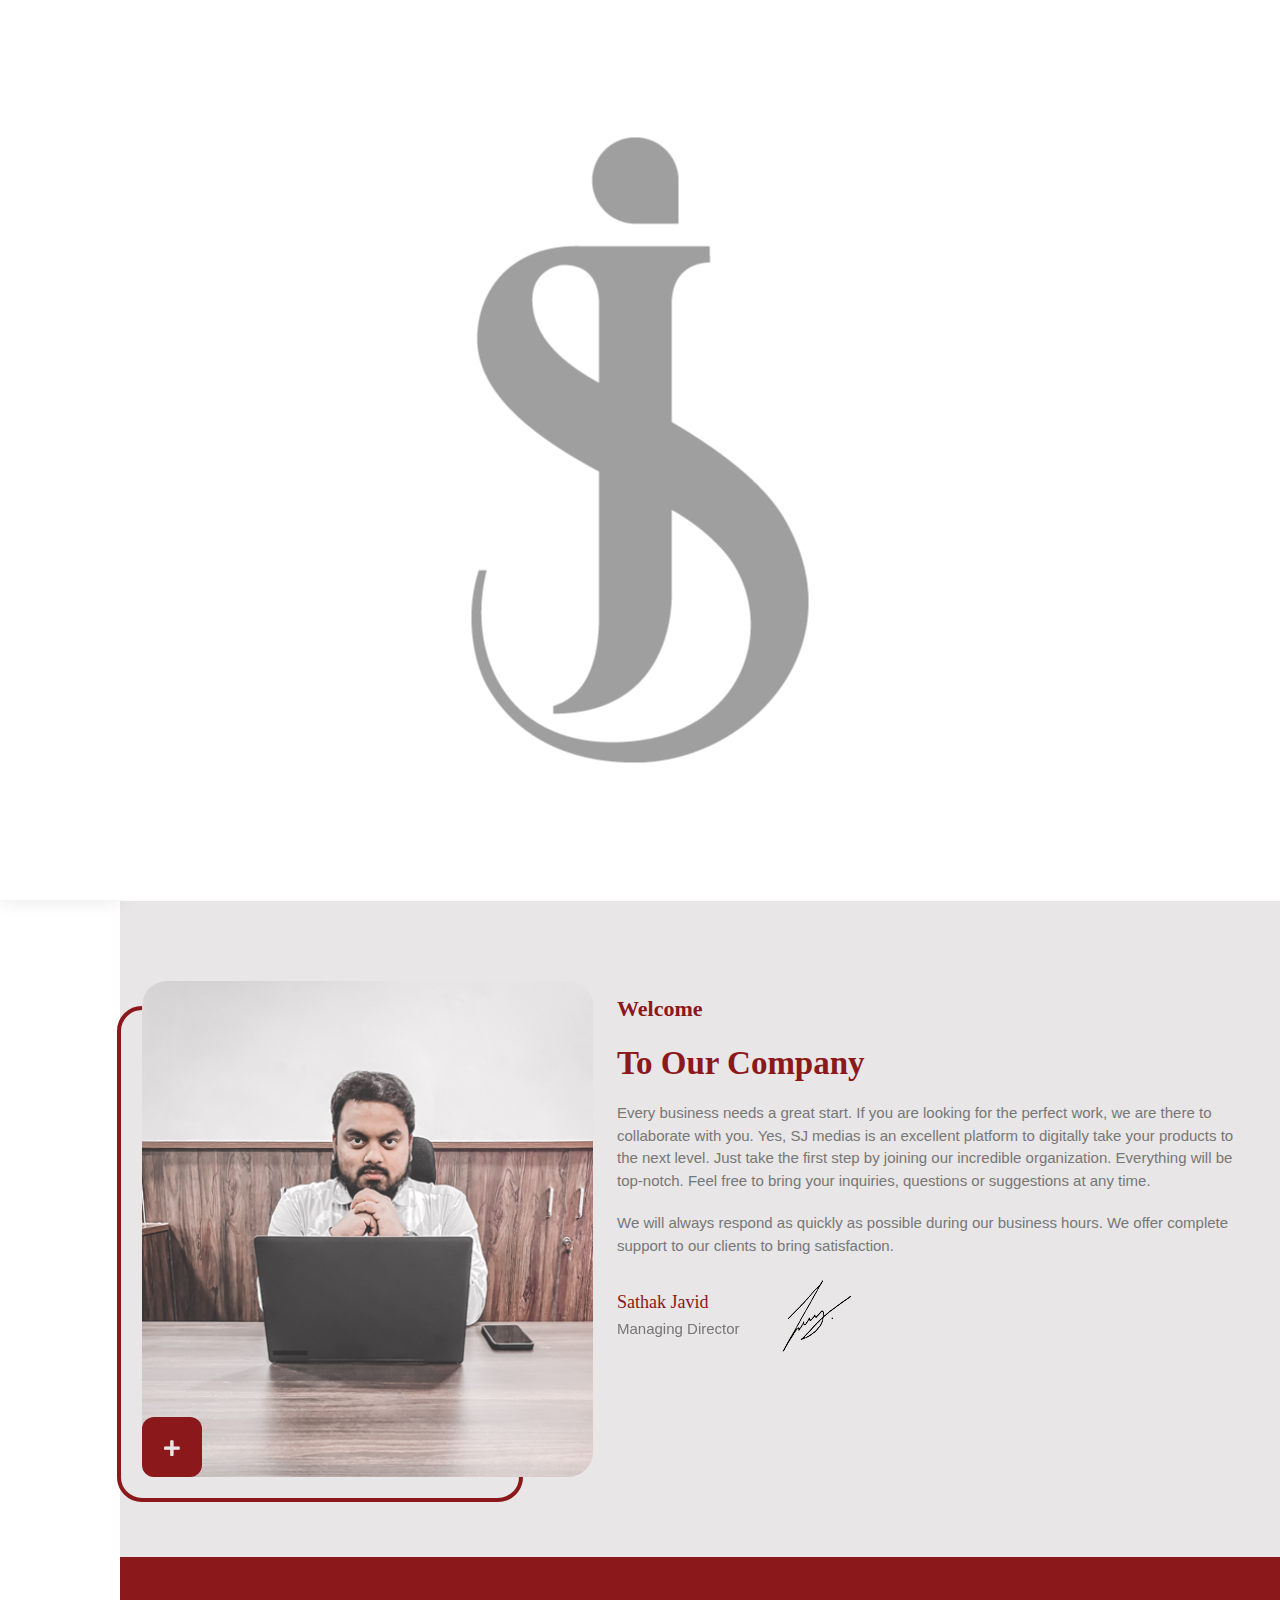
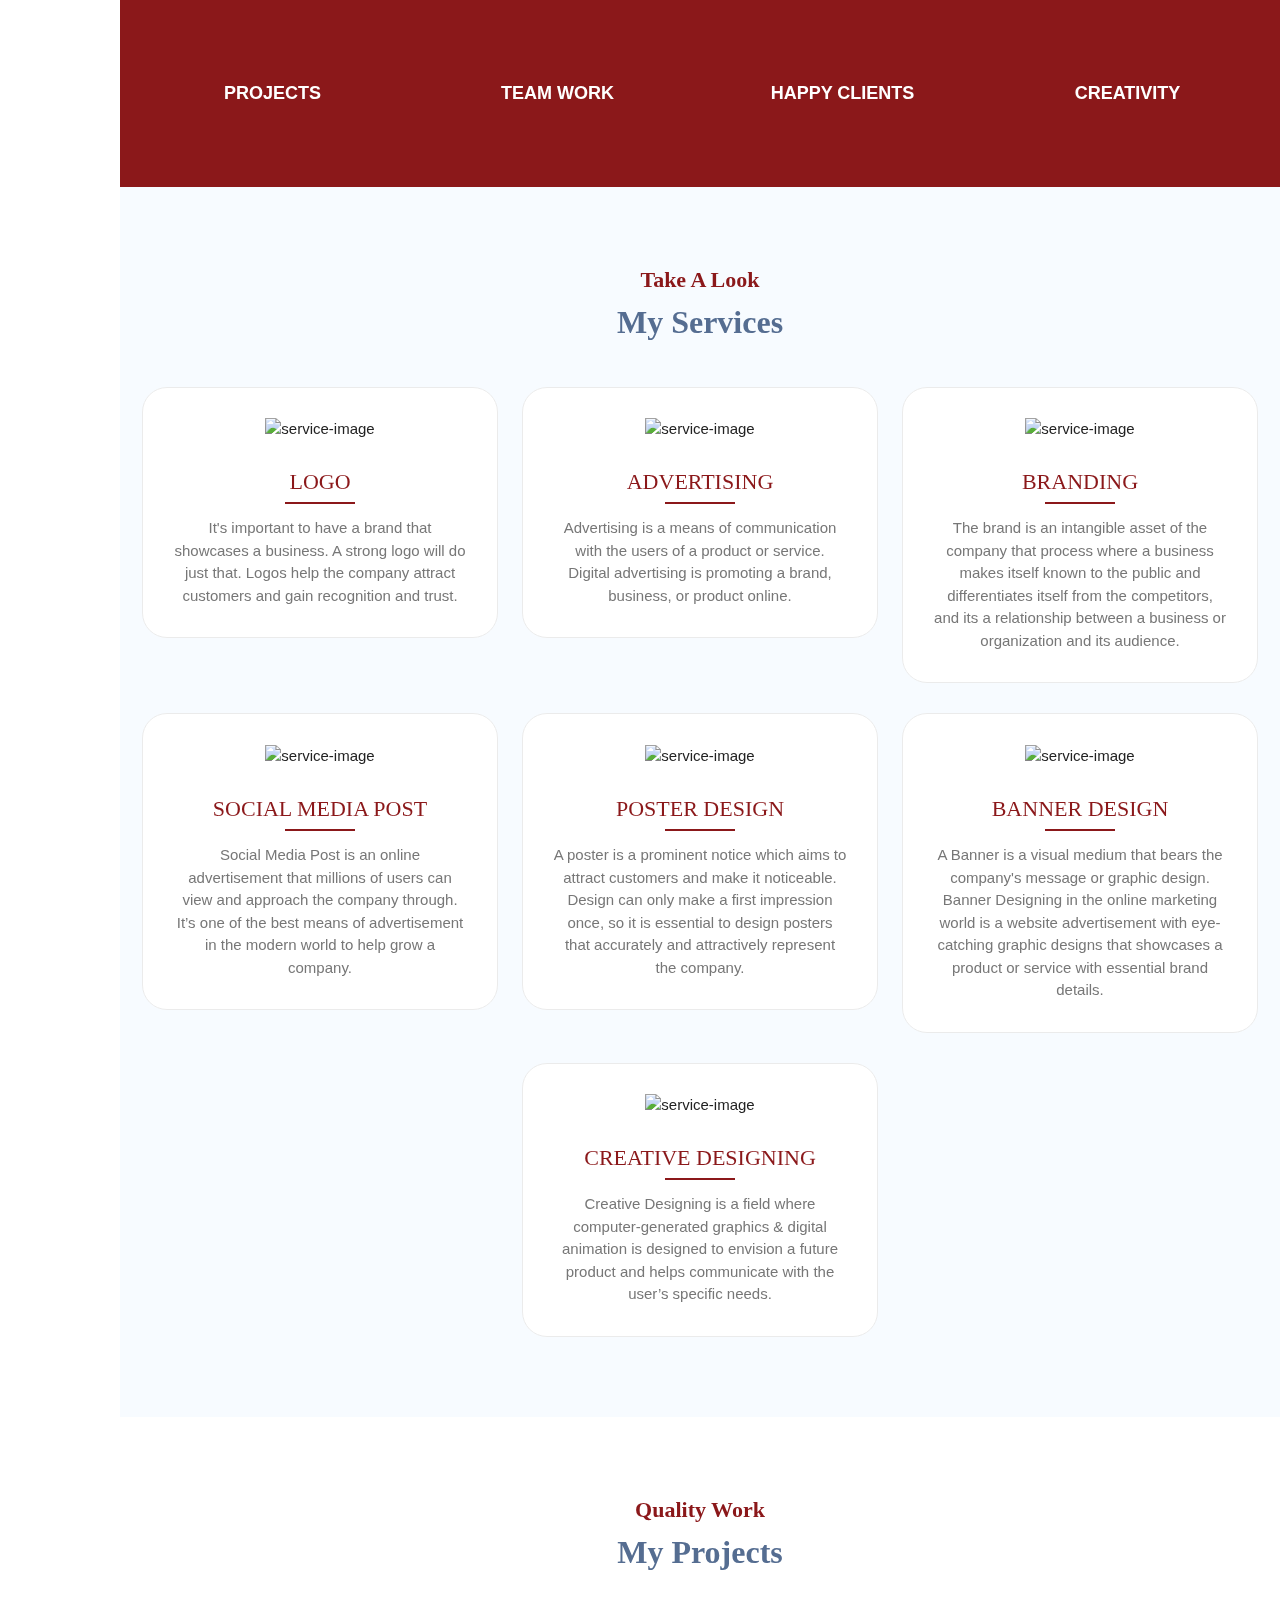
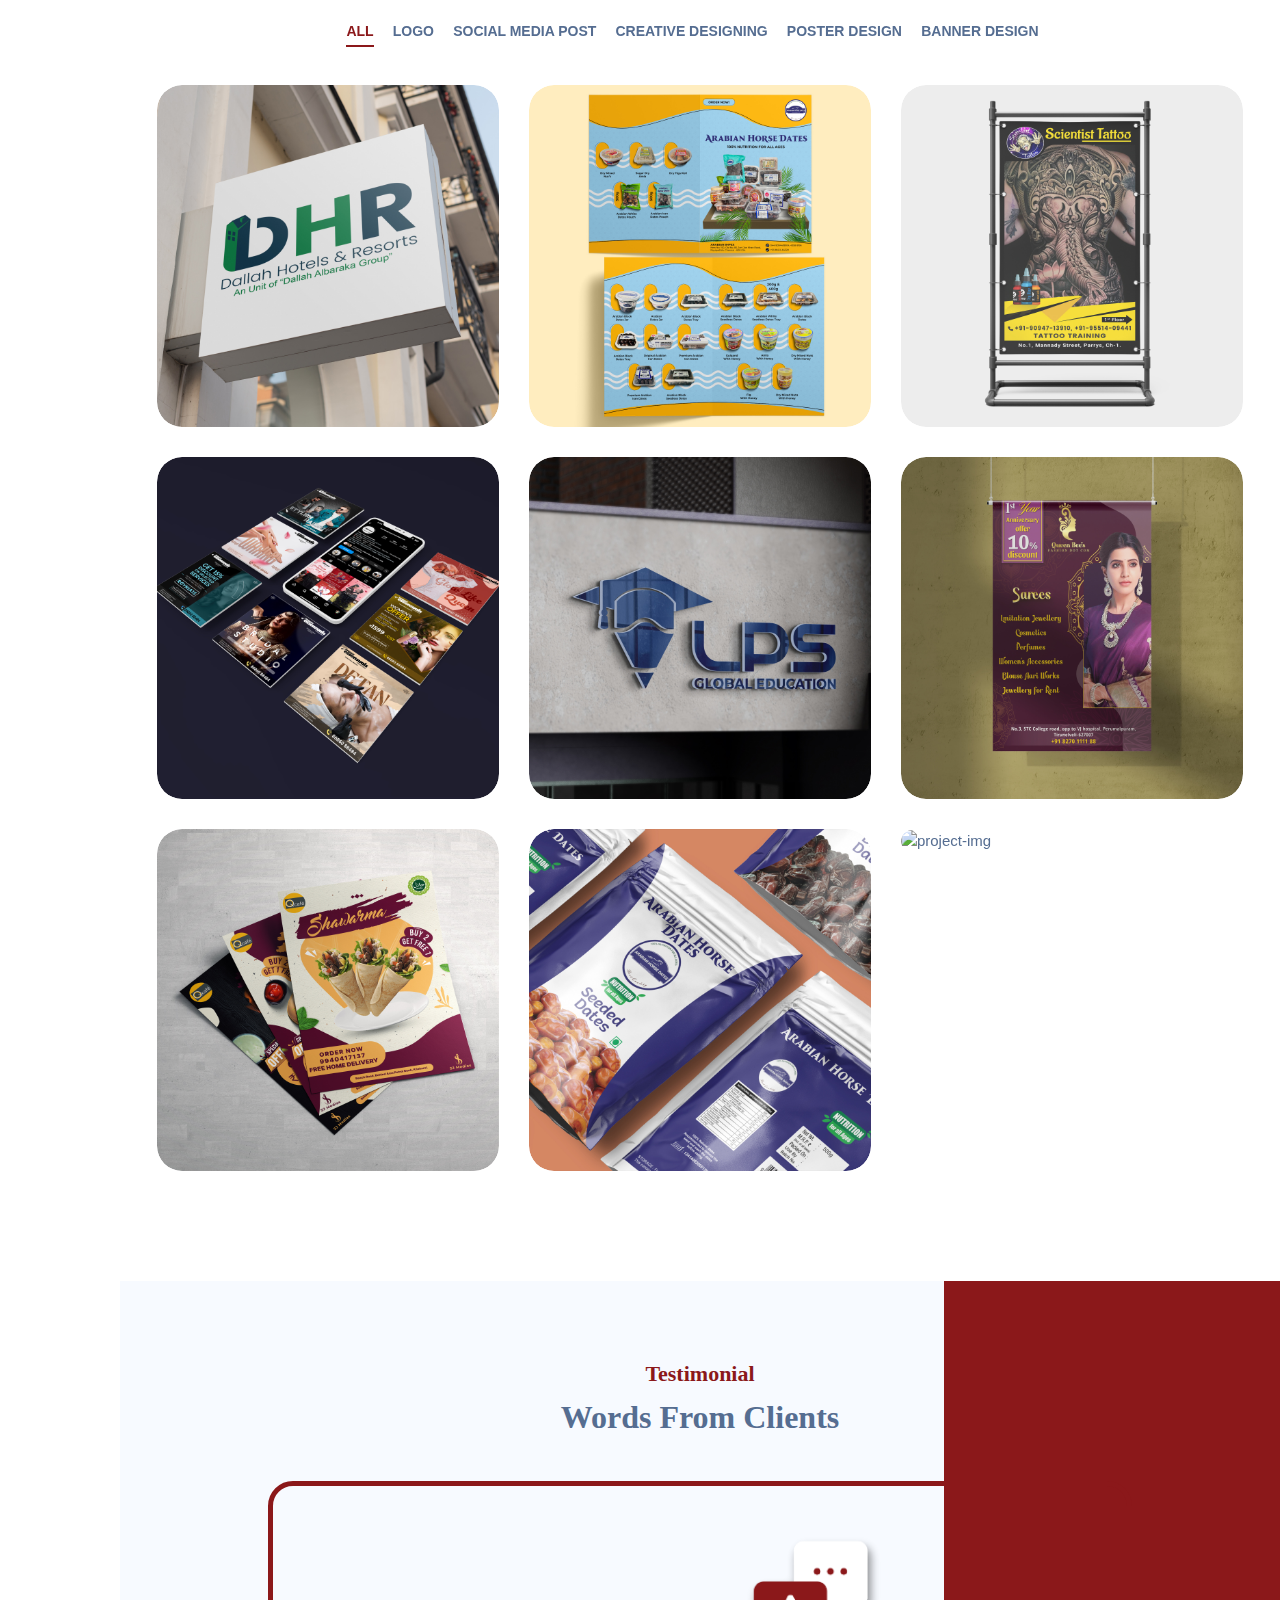
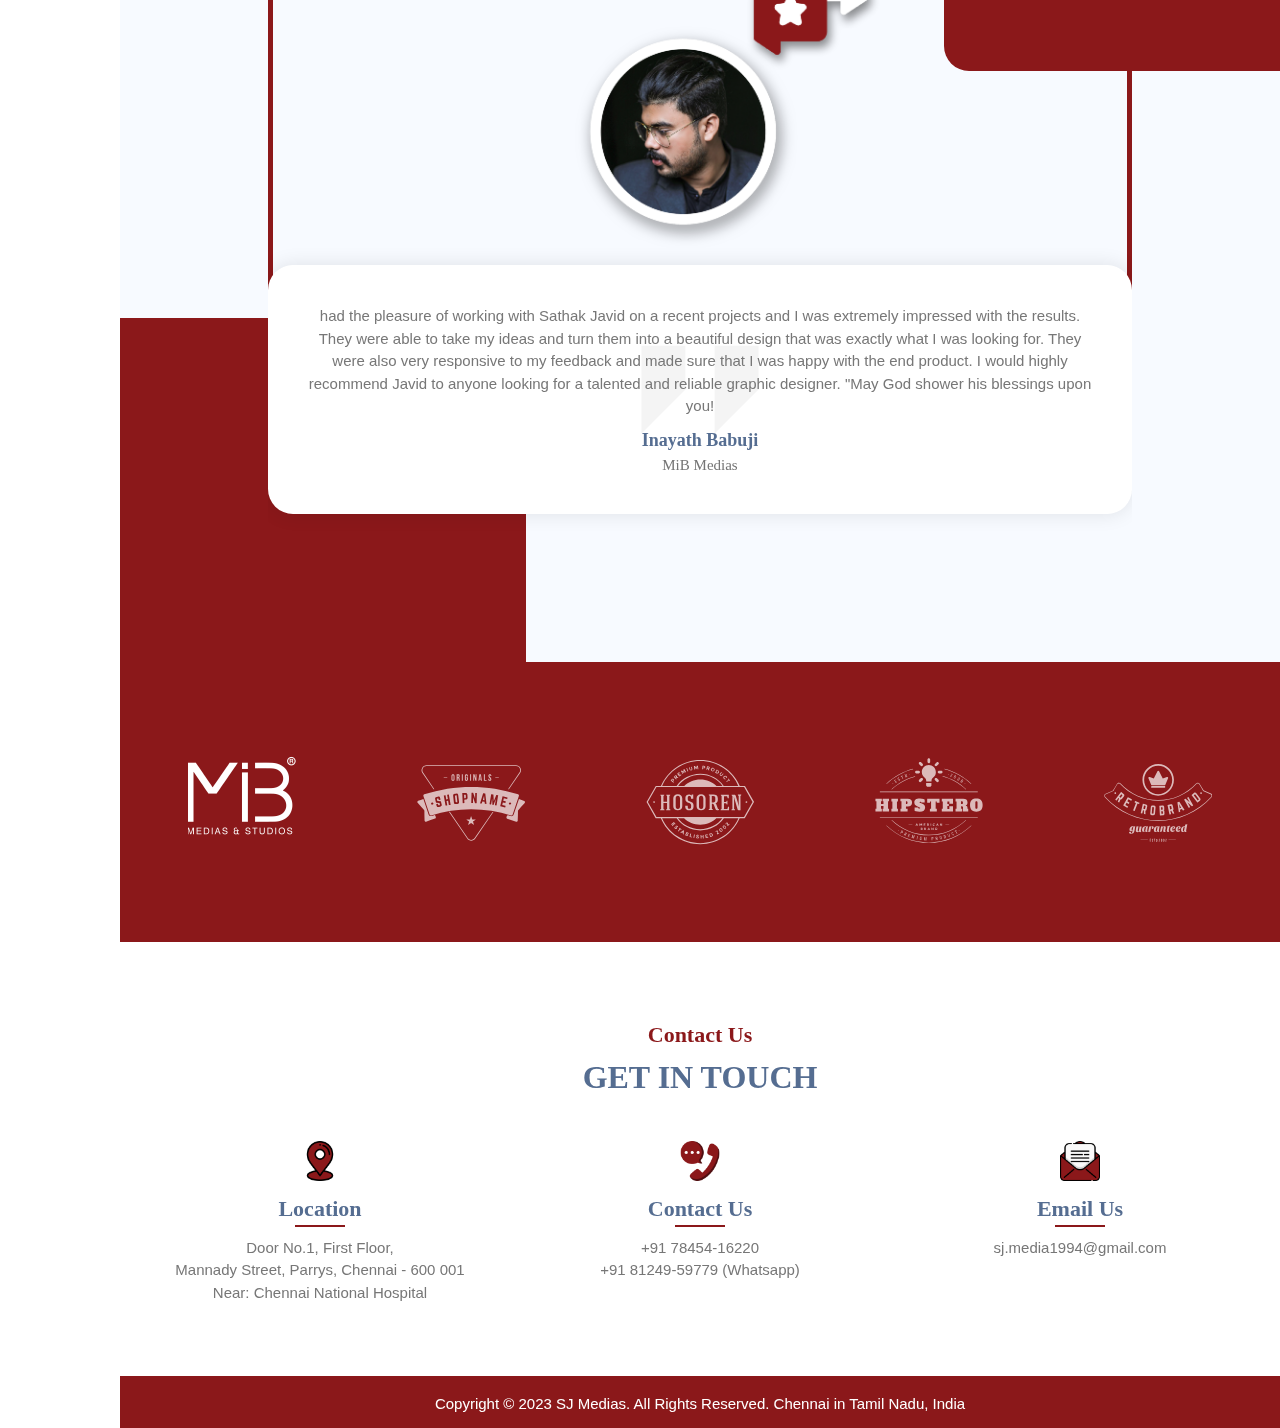
==== index.html @ 0d1086f0 "Changes" ====
<!doctype html>
<!-- 
Template Name: Portfolio Responsive HTML Template
Version: 1.0.8
Author: Kamleshyadav
Website: 
Purchase:
-->
<!--[if IE 8]> <html lang="en" class="ie8 no-js"> <![endif]-->
<!--[if IE 9]> <html lang="en" class="ie9 no-js"> <![endif]-->
<!--[if !IE]><!-->
<html lang="en">

<head>
	<meta charset="utf-8">
	<meta name="viewport" content="width=device-width, initial-scale=1, shrink-to-fit=no">
	<meta name="description" content="Portfolio">
	<meta name="keywords"
		content="Creative, minimal, Portfolio, cv, business, Resume, Information, personal portfolio, Professional">
	<meta name="author" content="kamleshyadav">
	<meta name="MobileOptimized" content="320">
	<!--Start Style -->
	<link rel="stylesheet" href="assets/css/bootstrap.min.css">
	<link rel="stylesheet" href="assets/css/all.min.css">
	<link rel="stylesheet" href="assets/css/font.css">
	<link rel="stylesheet" href="assets/css/animate.css">
	<link rel="stylesheet" href="assets/css/magnific-popup.css">
	<link rel="stylesheet" href="assets/css/swiper.min.css">
	<link rel="stylesheet" href="assets/css/jquery-jvectormap-2.0.3.css">
	<link rel="stylesheet" href="assets/css/style.css">
	<link rel="stylesheet" href="assets/css/scrollbar.css">
	<!-- Favicon Link -->
	<link rel="shortcut icon" type="image/png" href="assets/images/favicon2-01.png">

	<title>SJ Medias</title>
</head>

<body>
	<!-- preloader section start -->
	<div class="preloader">
		<div class="status"><img src="assets/images/loader-01-01.png" id="preloader_image" alt="loader">
		</div>
	</div>

	<!-- start side bar -->
	<div class="port_sidebar_wrapper mport_sidebar_wrapper">
		<div class="port_sidebar_profile">
			<a href="javascript:;" class="port_sidebar_position active">
				<div class="profile_circle ">
					<img src="assets/images/Icon-01.jpg" alt="profile-image" class="img-fluid" />
				</div>
			</a>
		</div>
		<div class="port_sidebar_nav">
			<div class="port_navigation index_navigation">
				<ul class="nav_list">
					<li data-number="0">
						<div class="tooltip_box">
							<a href="javascript:;" class="siderbar_menuicon">
								<span class="first_micon">
									<svg class="nav_quotes_svg" xmlns="http://www.w3.org/2000/svg"
									xmlns:xlink="http://www.w3.org/1999/xlink" width="26px" height="25px">
									<image x="0px" y="0px" width="26px" height="25px"
										xlink:href="assets\images\portfolio_About.png" />
									</svg>
								</span>
								<span class="second_micon">
									<svg class="nav_quotes_svg" xmlns="http://www.w3.org/2000/svg"
									xmlns:xlink="http://www.w3.org/1999/xlink" width="26px" height="25px">
									<image x="0px" y="0px" width="26px" height="25px"
										xlink:href="assets\images\portfolio_About.png" />
									</svg>
								</span>
							</a>
							<span class="menu_tooltip">About</span>
						</div>
					</li>
					<li data-number="1">
						<div class="tooltip_box">
							<a href="" class="siderbar_menuicon">
								<span class="first_micon">
									<svg class="nav__portfolio_svg" xmlns="http://www.w3.org/2000/svg"
										xmlns:xlink="http://www.w3.org/1999/xlink" width="26px" height="25px">
										<image x="0px" y="0px" width="26px" height="25px"
											xlink:href="assets\images\portfolio_work.png" />
									</svg>
								</span>
								<span class="second_micon">
									<svg class="nav__portfolio_svg" xmlns="http://www.w3.org/2000/svg"
										xmlns:xlink="http://www.w3.org/1999/xlink" width="26px" height="25px">
										<image x="0px" y="0px" width="26px" height="25px"
											xlink:href="assets\images\portfolio_work.png" />
									</svg>
								</span>
							</a>
							<span class="menu_tooltip">Portfolio</span>
						</div>
					</li>
					<li data-number="2">
						<div class="tooltip_box">
							<a href="" class="siderbar_menuicon">
								<span class="first_micon">
									<svg class="nav_quotes_svg" xmlns="http://www.w3.org/2000/svg"
									xmlns:xlink="http://www.w3.org/1999/xlink" width="26px" height="25px">
									<image x="0px" y="0px" width="26px" height="25px"
										xlink:href="assets\images\portfolio_testimonial.png" />
								</svg>
									</svg>
								</span>
								<span class="second_micon">
									<svg class="nav_quotes_svg" xmlns="http://www.w3.org/2000/svg"
									xmlns:xlink="http://www.w3.org/1999/xlink" width="26px" height="25px">
									<image x="0px" y="0px" width="26px" height="25px"
										xlink:href="assets\images\portfolio_testimonial.png" />
									</svg>
								</span>
							</a>
							<span class="menu_tooltip">Testimonial</span>
						</div>
					</li>
					<li data-number="3">
						<div class="tooltip_box">
							<a href="" class="siderbar_menuicon">
								<span class="first_micon">
									<svg class="nav_quotes_svg" xmlns="http://www.w3.org/2000/svg"
									xmlns:xlink="http://www.w3.org/1999/xlink" width="26px" height="25px">
									<image x="0px" y="0px" width="26px" height="25px"
										xlink:href="assets\images\portfolio_contact.png" />
									</svg>
								</span>
								<span class="second_micon">
									<svg class="nav_quotes_svg" xmlns="http://www.w3.org/2000/svg"
									xmlns:xlink="http://www.w3.org/1999/xlink" width="26px" height="25px">
									<image x="0px" y="0px" width="26px" height="25px"
										xlink:href="assets\images\portfolio_contact.png" />
									</svg>
								</span>
							</a>
							<span class="menu_tooltip">Contact</span>
						</div>
					</li>
				</ul>
			</div>
		</div>
		<div class="port_sidebar_social">
			<div class="port__social_box">
				<div class="port__followus">
					<p>Follow Us</p>
				</div>
				<ul class="social_list">
					<li>
						<a href="javascript:;" class="siderbar_icon">
							<span class="first_icon"><i class="fab fa-facebook-f nav_fb"></i></span>
							<span class="second_icon"><i class="fab fa-facebook-f nav_fb"></i></span>
						</a>
					</li>
					<li>
						<a href="javascript:;" class="siderbar_icon">
							<span class="first_icon"><i class="fab fa-linkedin-in nav_in"></i></span>
							<span class="second_icon"><i class="fab fa-linkedin-in nav_in"></i></span>
						</a>
					</li>
					<li>
						<a href="javascript:;" class="siderbar_icon">
							<span class="first_icon"><i class="fab fa-whatsapp nav_whats"></i></span>
							<span class="second_icon"><i class="fab fa-whatsapp nav_whats"></i></span>
						</a>
					</li>
					<li>
						<a href="javascript:;" class="siderbar_icon">
							<span class="first_icon"><i class="fab fa-twitter nav_twit"></i></span>
							<span class="second_icon"><i class="fab fa-twitter nav_twit"></i></span>
						</a>
					</li>
					<li>
						<a href="javascript:;" class="siderbar_icon">
							<span class="first_icon"><i class="fab fa-instagram nav_insta"></i></span>
							<span class="second_icon"><i class="fab fa-instagram nav_insta"></i></span>
						</a>
					</li>

				</ul>
			</div>
		</div>
	</div>
	<!-- End side bar -->

	<!-- start banner section -->
	<div class="port_bannerbg_wrapper">
		<!-- start banner wrapper -->
		<div class="port_banner_wrapper" id="cv_container">
			<div class="container-fluid">
				<div class="row">
					<div class="banner_img_wrapper">
						<div class="banner_img">
							<div class="banner_rcontent vert-move">
								<div class="banner_svg_box">
									<svg class="move_bg" xmlns="assets\images\Logo.png" viewBox="0 0 968 950"
										width="968px" height="950px">
											<image class="cv_slide" xlink:href="assets\images\Logo.png" width="968px"
												height="945px" x=0 y=0></image>
									</svg>
								</div>
							</div>
							<!-- <div class="brc_hirebtn">
								<a href="javascript:;" class="portfolio_btn btn_orange">
									<span class="first_text">Hire Me</span>
									<span class="second_text">Hire</span>
								</a> -->
							</div>
						</div>
					</div>
					<div class="col-xl-12 col-lg-12 col-md-12 align-self-center">
						<div class="banner_content">
							<div class="bannner_leftpart">
								<h2 class="stranger">HELLO!</h2>
								<h1 class="banner_name ">SJ Medias</h1>

								<p class="banner_pera"> Company </p>
								<div class="banner_typingtext">
									<ul class="texts home-desc">
										<li class="list-inline-item">Profile</li>
										<li class="list-inline-item">Creative Designer</li>
										
									</ul>
								</div>
								<!-- <div class="banner_btn">
									<a href="javascript:;" class="portfolio_btn btn_yellow">
										<span class="first_text">Download CV</span>
										<span class="second_text">Download</span>
									</a>
									<a href="javascript:;" class="portfolio_btn btn_red">
										<span class="first_text">Send Message</span>
										<span class="second_text">Send</span>
									</a> -->
								</div>
							</div>
						</div>
					</div>
				</div>
			</div>
		</div><!-- End banner wrapper -->
	</div><!-- End banner section  -->

	<!-- ================== End home banner section ================== -->
	<div class="port_togglebox">
		<span></span>
		<span></span>
		<span></span>
	</div>
	<!-- ================== start inner section ================== -->
	<div class="port_sec_warapper">
		<div class="port_about_setions  page_scroll" data-scroll="0" id="about_sec">
			<!-- start about section  -->
			<div class="selfintro_section">
				<div class="container">
					<div class="row">
						<div class="col-xl-5 col-lg-12 col-md-12">
							<div class="about_leftsection ">
								<div class="img_warapper">
									<img class="img-fluid" src="assets\images\Profile3.jpg" alt="About"
										title="more information click + icon">
									<div class="icon" title="more information click + icon">
										<div class="iconbox">
											<i class="fa fa-plus icon_plus" aria-hidden="true"></i>
											<i class="fa fa-minus icon_minus" aria-hidden="true"></i>
										</div>
									</div>
								</div>
								<div class="left_deatils">
									<div class="personal_details">
										<!--<h1 class="ps_name">Sathak Javid</h1>
										<p class="ps_designation">Creative Designer</p> -->
										<ul class="info-list"> 
											<!--<li><span class="title">Age</span><span class="value">: 28</span></li> -->
											<li><span class="title">Address</span><span class="value">: Mannady Street, Parrys, Chennai - 600 001. 
												Near: Chennai National Hospital</span></li>
											<li><span class="title">E-mail</span><span class="value"><a
														href="mailto:email@example.com">: sj.media1994@gmail.com</a></span>
											</li>
											<li><span class="title">Residence</span><span class="value">: India</span></li>
											<li><span class="title">Phone</span><span class="value">: +91 81249 59779
												</span></li>
											<!-- <li><span class="title">Skype</span><span
													class="value">Caseyj.mullins</span></li>
											<li><span class="title">Freelance</span><span
													class="value available">Available</span></li> -->
										</ul>

										<ul class="social-links">
											<li><a class="tip social-button" href="javascript:;"><i
														class="fab fa-facebook-f"></i></a></li>
											<li><a class="tip social-button" href="javascript:;"><i
														class="fab fa-linkedin-in"></i></a></li>
											<li><a class="tip social-button" href="javascript:;"><i
														class="fab fa-whatsapp"></i></a></li>
											<li><a class="tip social-button" href="javascript:;"><i
														class="fab fa-twitter"></i></a></li>
											<li><a class="tip social-button" href="javascript:;"><i
														class="fab fa-instagram"></i></a></li>
										</ul>

									</div>
								</div>

							</div>
						</div>
						<div class="col-xl-7 col-lg-12 col-md-12">
							<div class="right_section">
								<div class="port_heading_wrapper">
									<div class="port_sub_heading_wrapper">
										<h2 class="port_sub_heading">Welcome</h2>
									</div>
								</div>
								<h2 class="about_tophead">To Our Company</h2>
								<p class="about_deatils">Every business needs a great start. If you are looking for the perfect work, we are there
									to collaborate with you. Yes, SJ medias is an excellent platform to digitally take your
									products to the next level. Just take the first step by joining our incredible
									organization. Everything will be top-notch. Feel free to bring your inquiries, questions
									or suggestions at any time.
								</p>
								<p>We will always respond as quickly as possible during our
									business hours. We offer complete support to our clients to bring satisfaction.
								</p>
								<div class="signature_box">
									<div class="name">
										<h2>Sathak Javid</h2>
										<p>Managing Director</p>
									</div>

									<div class="signature">
										<img src="assets\images\signature2.png" alt="image">
									</div>
								</div>
								<!-- <div class="anout_section_btn">
									<a href="javascript:;" class="portfolio_btn btn_yellow">
										<span class="first_text">Download CV</span>
										<span class="second_text">Download</span>
									</a>
									<a href="javascript:;" class="portfolio_btn btn_red" id="redirect_contact">
										<span class="first_text">Hire Me</span>
										<span class="second_text">Contact</span>
									</a> 
								</div> -->
							</div>
						</div>
					</div>
				</div>
			</div>
		</div> <!-- End about section  -->
		<div class="port_progress_setions ">
			<!-- start progress bar section  -->
			<div class="progress_section">
				<div class="container">
					<div class="port_progress_mainbox">
						<div class="row">
							<div class="col-xl-3 col-lg-6 col-sm-6 text-center">
								<div class="progressbar">
									<div class="second circle" data-percent="10">
										<strong></strong>
									</div>
									<span>Projects </span>
								</div>
							</div>

							<div class="col-xl-3 col-lg-6 col-sm-6 text-center">
								<div class="progressbar">
									<div class="second circle" data-percent="5">
										<strong></strong>
									</div>
									<span>Team Work</span>
								</div>
							</div>

							<div class="col-xl-3 col-lg-6 col-sm-6 text-center">
								<div class="progressbar">
									<div class="second circle" data-percent="30">
										<strong></strong>
									</div>
									<span>Happy Clients</span>
								</div>
							</div>
							<div class="col-xl-3 col-lg-6 col-sm-6 text-center">
								<div class="progressbar">
									<div class="second circle" data-percent="50">
										<strong></strong>
									</div>
									<span>Creativity</span>
								</div>
							</div>
						</div>
					</div>

				</div>
			</div>
		</div><!-- End progress bar section  -->

		<div class="port_services_setions ">
			<!-- start services section  -->
			<div class="services_section">
				<div class="container">
					<div class="row">
						<div class="col-md-12">
							<div class="port_heading_wrapper text-center ">
								<div class="port_sub_heading_wrapper">
									<h2 class="port_sub_heading">Take a look</h2>
								</div>
								<h1 class="port_heading">My Services</h1>
							</div>
						</div>
					</div>
					<div class="row">
						<div class="col-lg-4 col-md-6 text-center">
							<div class="port_services_box_wrapper">
								<div class="port_services_box">
									<img src="https://dummyimage.com/80x80" alt="service-image">
									<h2 class="project_heading">LOGO</h2>
									<p class="project_pera">It's important to have a
										brand that showcases a
										business. A strong logo will
										do just that. Logos help the
										company attract customers
										and gain recognition and
										trust.</p>
								</div>
							</div>
						</div>
						<div class="col-lg-4 col-md-6 text-center">
							<div class="port_services_box_wrapper">
								<div class="port_services_box">
									<img src="https://dummyimage.com/80x80" alt="service-image">
									<h2 class="project_heading">ADVERTISING</h2>
									<p class="project_pera">Advertising is a means of
										communication with the
										users of a product or service.
										Digital advertising is
										promoting a brand, business,
										or product online.</p>
								</div>
							</div>
						</div>
						<div class="col-lg-4 col-md-6 text-center">
							<div class="port_services_box_wrapper">
								<div class="port_services_box">
									<img src="https://dummyimage.com/80x80" alt="service-image">
									<h2 class="project_heading">BRANDING</h2>
									<p class="project_pera">The brand is an intangible
										asset of the company that
										process where a business
										makes itself known to the
										public and differentiates itself
										from the competitors, and its
										a relationship between a
										business or organization and
										its audience.</p>
								</div>
							</div>
						</div>
						<div class="col-lg-4 col-md-6 text-center">
							<div class="port_services_box_wrapper">
								<div class="port_services_box">
									<img src="https://dummyimage.com/80x80" alt="service-image">
									<h2 class="project_heading">SOCIAL MEDIA POST</h2>
									<p class="project_pera">Social Media Post is an online
										advertisement that millions of users
										can view and approach the
										company through. It’s one of the
										best means of advertisement in the
										modern world to help grow a
										company.</p>
								</div>
							</div>
						</div>
						<div class="col-lg-4 col-md-6 text-center">
							<div class="port_services_box_wrapper">
								<div class="port_services_box ">
									<img src="https://dummyimage.com/80x80" alt="service-image">
									<h2 class="project_heading">POSTER DESIGN</h2>
									<p class="project_pera">A
										poster is a
										prominent notice which
										aims to attract customers and make
										it noticeable. Design can only make
										a first impression once, so it is
										essential to design posters that
										accurately and attractively represent
										the company.</p>
								</div>
							</div>
						</div>
						<div class="col-lg-4 col-md-6 text-center">
							<div class="port_services_box_wrapper">
								<div class="port_services_box ">
									<img src="https://dummyimage.com/80x80" alt="service-image">
									<h2 class="project_heading">BANNER DESIGN</h2>
									<p class="project_pera">A Banner is a visual medium that
										bears the company's message or
										graphic design. Banner Designing in
										the online marketing world is a
										website advertisement with
										eye-catching graphic designs that
										showcases a product or service with
										essential brand details.</p>
								</div>
							</div>
						</div>
						<div class="col-lg-4 col-md-6 text-center">
							<div class="port_services_box_wrapper">
								<div class="port_services_box">
									<img src="https://dummyimage.com/80x80" alt="service-image">
									<h2 class="project_heading">CREATIVE DESIGNING</h2>
									<p class="project_pera">Creative Designing is a field where
										computer-generated graphics &
										digital animation is designed to
										envision a future product and helps
										communicate with the user’s
										specific needs.</p>
								</div>
							</div>
						</div>
					</div>
				</div>
			</div>
		</div><!-- End Experience section  -->

		<div class=" port_projects_setions port_projects_setions01   page_scroll  page_scroll" data-scroll="1"
			id="project_sec">
			<!-- start Portfolio section  -->
			<div class="projects_section">
				<div class="container">
					<div class="row">
						<div class="col-md-12">
							<div class="port_heading_wrapper text-center ">
								<div class="port_sub_heading_wrapper">
									<h2 class="port_sub_heading">Quality Work</h2>
								</div>
								<h1 class="port_heading">My Projects</h1>
							</div>
						</div>
						<div class="port_project_gallery text-center">
							<div class="gallery_nav">
								<ul>
									<li><a data-filter="*" class="gallery_active">all</a></li>
									<li><a data-filter=".logo"> Logo</a></li>
									<li><a data-filter=".post">Social Media Post</a></li>
									<li><a data-filter=".creative">Creative Designing</a></li>
									<li><a data-filter=".poster">Poster Design</a></li>
									<li><a data-filter=".banner">Banner Design</a></li>
								</ul>
							</div>
							<div class="gallery_container">
								<div class="gallery_grid">
									<div class="grid-item logo">
										<a href="assets\images\Graphic Design\Logo_DHR2.jpg" class="view">
											<div class="grid_img">
												<img src="assets\images\Graphic Design\Logo_DHR.jpg" alt="project-img">
											</div>
											<div class="grid-content">
												<h3>Dallah Hotels & Resorts</h3>
												<span>Logo</span>
											</div>
										</a>
									</div>
									<div class="grid-item creative">
										<a href="assets\images\Graphic Design\FoldBrochure_Arabian Horse Dates2.jpg" class="view">
											<div class="grid_img">
												<img src="assets\images\Graphic Design\FoldBrochure_Arabian Horse Dates.jpg" alt="project-img">
											</div>
											<div class="grid-content">
												<h3>Arabian Horse Dates</h3>
												<span>Di-Fold Brochure</span>
											</div>
										</a>
									</div>
									<div class="grid-item banner">
										<a href="assets\images\Graphic Design\Banner_Scientist Tattoo2.jpg" class="view">
											<div class="grid_img">
												<img src="assets\images\Graphic Design\Banner_Scientist Tattoo.jpg" alt="project-img">
											</div>
											<div class="grid-content">
												<h3>Scientist Tattoo</h3>
												<span>Banner</span>
											</div>
										</a>
									</div>
									<div class="grid-item post">
										<a href="assets\images\Graphic Design\SocialMedia_Toni&Guy2.jpg" class="view">
											<div class="grid_img">
												<img src="assets\images\Graphic Design\SocialMedia_Toni&Guy.jpg" alt="project-img">
											</div>
											<div class="grid-content">
												<h3>Toni & Guy Essensuals</h3>
												<span>Social Media</span>
											</div>
										</a>
									</div>
									<div class="grid-item logo">
										<a href="assets\images\Graphic Design\Logo_LPS2.jpg" class="view">
											<div class="grid_img">
												<img src="assets\images\Graphic Design\Logo_LPS.jpg" alt="project-img">
											</div>
											<div class="grid-content">
												<h3>LPS Global Education</h3>
												<span>Logo</span>
											</div>
										</a>
									</div>
									<div class="grid-item poster">
										<a href="assets\images\Graphic Design\Poster_QueenBees2.jpg" class="view">
											<div class="grid_img">
												<img src="assets\images\Graphic Design\Poster_QueenBees.jpg" alt="project-img">
											</div>
											<div class="grid-content">
												<h3>Queen Bees</h3>
												<span>Poster</span>
											</div>
										</a>
									</div>
									<div class="grid-item poster">
										<a href="assets\images\Graphic Design\Poster_Qcafe2.jpg" class="view">
											<div class="grid_img">
												<img src="assets\images\Graphic Design\Poster_Qcafe.jpg" alt="project-img">
											</div>
											<div class="grid-content">
												<h3>Qcafe</h3>
												<span>Poster</span>
											</div>
										</a>
									</div>
									<div class="grid-item creative">
										<a href="assets\images\Graphic Design\ProductPackaging_Arabian Horse Dates2.jpg" class="view">
											<div class="grid_img">
												<img src="assets\images\Graphic Design\ProductPackaging_Arabian Horse Dates.jpg" alt="project-img">
											</div>
											<div class="grid-content">
												<h3>Arabian Horse Dates</h3>
												<span>Product Packaging</span>
											</div>
										</a>
									</div>
									<div class="grid-item poster">
										<a href="assets\images\Graphic Design\Poster_Projects2.jpg" class="view">
											<div class="grid_img">
												<img src="assets\images\Graphic Design\Poster_Projects.jpg" alt="project-img">
											</div>
											<div class="grid-content">
												<h3>My Projects</h3>
												<span>Poster</span>
											</div>
										</a>
									</div>
								</div>
							</div>
						</div>
					</div>
				</div>
			</div>
		</div><!-- End Portfolio section  -->
		<!-- start testimonial section  -->
		<div class="port_testimonial_setions  page_scroll" data-scroll="3"
			id="testi_sec">
			<div class="testimonial_section">
				<div class="container">
					<div class="row">
						<div class="col-md-12">
							<div class="port_heading_wrapper text-center ">
								<div class="port_sub_heading_wrapper">
									<h2 class="port_sub_heading">Testimonial</h2>
								</div>
								<h1 class="port_heading">words from clients</h1>
							</div>
						</div>
					</div>
					<div class="row">
						<div class="col-md-12">
							<div class="port_test_data">
								<!-- Swiper -->
								<div class="swiper-container">
									<div class="swiper-wrapper">
										<div class="swiper-slide">
											<div class="port_testimonial_box">
												<div class="testimonial_top_box">
													<div class="testimonial_img">
														<img src="assets\images\Testimonial_Inayath Babuji-01.png"
															alt="testimonial-image" class="img-fluid" />
													
													</div>
												</div>

												<div class="testimonial_details_box">
													<p> had the pleasure of working with Sathak Javid on a recent projects and I was extremely impressed with the results. 
														They were able to take my ideas and turn them into a beautiful design that was exactly what I was looking for. 
														They were also very responsive to my feedback and made sure that I was happy with the end product. 
														I would highly recommend Javid to anyone looking for a talented and reliable graphic designer.
														"May God shower his blessings upon you!</p>
													<h3>Inayath Babuji</h3>
													<h4>MiB Medias</h4>
													<div class="port_testi_quote">
														<svg xmlns="http://www.w3.org/2000/svg" viewBox="0 0 32 32"
															width="512px" height="512px" class="">
															<g>
																<g>
																	<polygon points="0,4 0,28 12,16 12,4    "
																		data-original="#030104" class="active-path"
																		data-old_color="#f4f4f4" fill="#f4f4f4" />
																	<polygon points="20,4 20,28 32,16 32,4    "
																		data-original="#030104" class="active-path"
																		data-old_color="#f4f4f4" fill="#f4f4f4" />
																</g>
															</g>
														</svg>
													</div>
												</div>
											</div>
										</div>
										<div class="swiper-slide">
											<div class="port_testimonial_box">
												<div class="testimonial_top_box">
													<div class="testimonial_img">
														<img src="assets\images\Testimonial_QamarAlam.png"
															alt="testimonial-image" class="img-fluid" />
													
													</div>
												</div>

												<div class="testimonial_details_box">
													<p>Sathak possesses all the skills of an innovative Graphic designer. As his English Language Teacher, 
														at GMIS I have seen him growing as an industrious and committed learner. I have also witnessed him 
														working hard on his communication skills as a Cambridge and IB learner. I am sure that he would 
														make a good stead in his life. I expect him to achieve his ambition and wish him success in his 
														future pursuit of a creative designer.</p>
													<h3>Qamar Alam</h3>
													<h4>English Language Teacher</h4>
													<div class="port_testi_quote">
														<svg xmlns="http://www.w3.org/2000/svg" viewBox="0 0 32 32"
															width="512px" height="512px" class="">
															<g id="right_x5F_quote_x5F_alt">
																<g>
																	<polygon points="0,4 0,28 12,16 12,4    "
																		data-original="#030104" class="active-path"
																		data-old_color="#f4f4f4" fill="#f4f4f4" />
																	<polygon points="20,4 20,28 32,16 32,4    "
																		data-original="#030104" class="active-path"
																		data-old_color="#f4f4f4" fill="#f4f4f4" />
																</g>
															</g>
														</svg>
													</div>
												</div>
											</div>
										</div>
										<div class="swiper-slide">
											<div class="port_testimonial_box">
												<div class="testimonial_top_box">
													<div class="testimonial_img">
														<img src="assets\images\Testimonial_Aparna Nair-01.png"
															alt="testimonial-image" class="img-fluid" />
													
													</div>
												</div>

												<div class="testimonial_details_box">
													<p>I had known Sathak when I was at Gandhi Memorial International School. He is my junior, and I could tell 
														Sathak is gifted at first glance. He has a keen eye for details and captures emotions in a way we could 
														never imagine through his beautiful art. His kind, cheerful personality and the attitude of sheer will 
														to move on through life positively are shown through the designs he exhibited at the Pelita Harapan University 
														showcase. Whether it's paintings, drawings or even photography, Sathak's creativity is unbound and limitless. 
														He is skilled at producing beautiful images in various forms. I have seen his work first-hand and know his 
														superb work ethic. He is hardworking, caring, and just a nice person to be with all around. He can bring 
														excellent value to your team. Overall, he would be a fantastic candidate for any company looking for a designer.</p>
													<h3>Aparna Nair</h3>
													<h4>Studied Together</h4>
													<div class="port_testi_quote">
														<svg xmlns="http://www.w3.org/2000/svg" viewBox="0 0 32 32"
															width="512px" height="512px" class="">
															<g id="right_x5F_quote_x5F_alt">
																<g>
																	<polygon points="0,4 0,28 12,16 12,4    "
																		data-original="#030104" class="active-path"
																		data-old_color="#f4f4f4" fill="#f4f4f4" />
																	<polygon points="20,4 20,28 32,16 32,4    "
																		data-original="#030104" class="active-path"
																		data-old_color="#f4f4f4" fill="#f4f4f4" />
																</g>
															</g>
														</svg>
													</div>
												</div>
											</div>
										</div>
									</div>
								</div>
							</div>
						</div>

					</div>
				</div>
			</div>
		</div><!-- End testimonial section  -->


		<div class="port_blog_setions  prt_bottompadder50">
			<!-- start Blog section  -->
			<!-- <div class="blog_section">
				<div class="container">
					<div class="row">
						<div class="col-md-12">
							<div class="port_heading_wrapper text-center ">
								<div class="port_sub_heading_wrapper">
									<h2 class="port_sub_heading">My Blog</h2>
								</div>
								<h1 class="port_heading">Recent News</h1>
							</div>
						</div>

						<div class="col-md-12 col-lg-4">
							<div class="port_blog_mainbox vertical_content">
								<div class="port_blog_imgbox">
									<img src="https://dummyimage.com/350x286" alt="blog-image" class="img-fluid" />
								</div>


								<div class="port_blog_contentbox">
									<span class="date_span">January 28, 2021</span>
									<h4 class="blog_heading">
										<a href="blog.html">We are provide unique ideas we help clients.</a>
									</h4>
									<div class="blog_info">
										<ul>
											<li><i class="fas fa-user-edit"></i><a href="">By Admin</a> </li>
											<li><i class="far fa-comments"></i><a href="">50</a></li>
										</ul>
									</div>
									<p>Contrary to popular belief, Lorem Ipsum is not simply random text.It has roots in
										a piece of years old.Contrary to popular belief, Lorem Ipsum is not simply
										random text.It has roots in a piece of years old.</p>
									<div class="blog_readmore">
										<a href="blog.html" class="readmore_btn">Read More <i
												class="fas fa-long-arrow-alt-right"></i></a>
									</div>
								</div>
							</div>
						</div>


						<div class="col-lg-8 col-md-12 ">
							<div class="port_blog_mainbox left_content">
								<div class="row no-gutters">
									<div class="col-md-6 order-md-1 order-2">
										<div class="port_blog_contentbox">
											<span class="date_span">January 28, 2021</span>
											<h4 class="blog_heading">
												<a href="blog.html">See Our most successful complited project.</a>
											</h4>
											<div class="blog_info">
												<ul>
													<li><i class="fas fa-user-edit"></i><a href="">By Admin</a> </li>
													<li><i class="far fa-comments"></i><a href="">50</a></li>
												</ul>
											</div>
											<p>Contrary to popular belief, Lorem Ipsum is not simply random text
												classical.</p>
											<div class="blog_readmore">
												<a href="blog.html" class="readmore_btn">Read More <i
														class="fas fa-long-arrow-alt-right"></i></a>

											</div>
										</div>
									</div>
									<div class="col-md-6 order-1 align-self-center">
										<div class="port_blog_imgbox">
											<img src="https://dummyimage.com/350x286" alt="blog-image"
												class="img-fluid" />
										</div>
									</div>
								</div>
							</div>


							<div class="port_blog_mainbox right_content">
								<div class="row no-gutters">
									<div class="col-md-6 align-self-center">
										<div class="port_blog_imgbox">
											<img src="https://dummyimage.com/350x286" alt="blog-image"
												class="img-fluid" />
										</div>
									</div>
									<div class="col-md-6">
										<div class="port_blog_contentbox">
											<span class="date_span">January 28, 2021</span>
											<h4 class="blog_heading">
												<a href="blog.html">Unique ideas products are complited project.</a>
											</h4>
											<div class="blog_info">
												<ul>
													<li><i class="fas fa-user-edit"></i><a href="">By Admin</a> </li>
													<li><i class="far fa-comments"></i><a href="">50</a></li>
												</ul>
											</div>
											<p>Contrary to popular belief, Lorem Ipsum is not simply random text of
												classical.</p>
											<div class="blog_readmore">
												<a href="blog.html" class="readmore_btn">Read More <i
														class="fas fa-long-arrow-alt-right"></i></a>
											</div>
										</div>
									</div>
								</div>
							</div>
						</div>
					</div>
				</div>
			</div>
		</div> -->
		<!-- End blog section  -->

		<!-- start responsers section  -->
		<div class="port_responsor_setions  ">
			<div class="container">
				<div class="row">
					<div class="col-md-12">
						<div class="">
							<!-- Swiper -->
							<div class="swiper-container">
								<div class="swiper-wrapper">
									<div class="swiper-slide">
										<div class="port_swipper_responsor">
											<img src="assets\images\Testimonial_MIB Medias.png" viewBox="0 0 120 120">
												<style type="text/css">
													.st0 {
														fill: #3A3A3A;
													}
												</style>
												
											</svg>

										</div>
									</div>
									<div class="swiper-slide">
										<div class="port_swipper_responsor">
											<svg xmlns="http://www.w3.org/2000/svg" viewBox="0 0 120 120">
												<style type="text/css">
													.st0 {
														fill: #3A3A3A;
													}
												</style>
												<path class="st0" d="M119.7,61c-2.5,2.6-4.9,5.3-7.2,8.1c-0.2,0.3-0.3,0.5-0.3,0.9c0,3.6-0.1,7.2-0.3,10.7c0,0.4-0.2,0.8-0.6,1.1
												c-0.4,0.3-0.7,0.3-1.1,0.2c-3.3-1.3-6.6-2.4-10-3.5c-0.6-0.2-1-0.9-0.8-1.6l0.4-1.3c0.2-0.7,0.9-1.1,1.5-0.9c1,0.3,1.9,0.6,2.9,0.9
												c1.3,0.4,2.7-0.3,3.2-1.7l5.9-17.1c1.9,0.7,3.9,1.4,5.8,2.1c0.4,0.2,0.8,0.5,0.9,1C120.1,60.2,120,60.6,119.7,61z M102.1,45.9
												c-0.3-0.1-0.6-0.1-0.9-0.2l12.6-18.4c1-1.5,1.1-3.2,0.3-4.8c-0.8-1.6-2.3-2.5-4.1-2.5H10.6c-1.8,0-3.3,0.9-4.1,2.5
												c-0.8,1.6-0.7,3.3,0.3,4.8l12.5,18.4c-0.3,0.1-0.6,0.1-0.9,0.2L6,27.8c-1.2-1.7-1.3-3.8-0.3-5.7s2.8-2.9,4.9-2.9H110
												c2.1,0,3.9,1.1,4.9,2.9c1,1.8,0.8,4-0.3,5.7L102.1,45.9z M12.9,73.8c0.5,1.4,1.9,2.1,3.2,1.7c1-0.3,1.9-0.6,2.9-0.9
												c0.6-0.2,1.3,0.2,1.5,0.9l0.4,1.3c0.2,0.7-0.1,1.4-0.8,1.6c-3.4,1-6.7,2.2-10,3.5c-0.4,0.1-0.8,0.1-1.1-0.2
												c-0.3-0.3-0.6-0.6-0.6-1.1C8.3,77,8.2,73.5,8.2,69.9c0-0.3-0.1-0.6-0.3-0.9c-2.3-2.7-4.7-5.4-7.2-8.1c-0.3-0.3-0.4-0.8-0.3-1.2
												c0.1-0.4,0.4-0.8,0.9-1c1.9-0.7,3.8-1.5,5.8-2.1L12.9,73.8z M55,79.5c0-0.1,0.1-0.1,0.2-0.1l3.6,0l1.1-3.4c0-0.1,0.1-0.1,0.2-0.1
												c0.1,0,0.2,0.1,0.2,0.1l1.1,3.4l3.6,0c0.1,0,0.2,0.1,0.2,0.1c0,0.1,0,0.2-0.1,0.2l-2.9,2.1l1.1,3.4c0,0.1,0,0.2-0.1,0.2
												c0,0-0.1,0-0.1,0c0,0-0.1,0-0.1,0l-2.9-2.1l-2.9,2.1c-0.1,0.1-0.2,0.1-0.3,0s-0.1-0.2-0.1-0.2l1.1-3.4l-2.9-2.1
												C55.1,79.7,55,79.6,55,79.5z M33.6,32.1v0.8h-3.9v-0.8H33.6z M38.3,34.7V31c0-1.1,0.6-1.8,1.7-1.8c1.1,0,1.7,0.7,1.7,1.8v3.7
												c0,1.1-0.6,1.8-1.7,1.8C38.9,36.5,38.3,35.9,38.3,34.7z M40.6,34.8v-3.9c0-0.5-0.2-0.7-0.6-0.7c-0.4,0-0.6,0.2-0.6,0.7v3.9
												c0,0.5,0.2,0.7,0.6,0.7C40.4,35.5,40.6,35.3,40.6,34.8z M47.4,34.5v1.1c0,0.3,0,0.6,0.1,0.9h-1.1c-0.1-0.2-0.1-0.3-0.1-0.9v-1.1
												c0-0.7-0.2-0.9-0.7-0.9h-0.4v2.9H44v-7.2h1.7c1.2,0,1.7,0.5,1.7,1.7v0.6c0,0.7-0.2,1.2-0.7,1.5C47.2,33.2,47.4,33.7,47.4,34.5z
												 M46.3,31c0-0.5-0.2-0.7-0.6-0.7h-0.5v2.2h0.4c0.4,0,0.7-0.2,0.7-0.8V31z M50.9,29.3v7.2h-1.1v-7.2H50.9z M55,33.5v-1h1.6v2.3
												c0,1.1-0.6,1.8-1.7,1.8c-1.1,0-1.7-0.7-1.7-1.8V31c0-1.1,0.6-1.8,1.7-1.8c1.1,0,1.7,0.7,1.7,1.8v0.7h-1.1v-0.8
												c0-0.5-0.2-0.7-0.6-0.7c-0.4,0-0.6,0.2-0.6,0.7v3.9c0,0.5,0.2,0.7,0.6,0.7c0.4,0,0.6-0.2,0.6-0.7v-1.3H55z M60.1,29.3v7.2H59v-7.2
												H60.1z M66.1,29.3v7.2h-1.2l-1.4-5.2v5.2h-1v-7.2h1.4l1.2,4.3v-4.3H66.1z M69.4,35.1l-0.2,1.3h-1l1.1-7.2H71l1.1,7.2H71l-0.2-1.3
												H69.4z M70.1,30.5l-0.5,3.6h1.1L70.1,30.5z M75.4,29.3v6.2h1.9v1h-3v-7.2H75.4z M80.9,36.5c-1.1,0-1.7-0.7-1.7-1.8v-0.4h1.1v0.5
												c0,0.5,0.2,0.7,0.6,0.7c0.4,0,0.6-0.2,0.6-0.7c0-1.5-2.2-1.8-2.2-3.8c0-1.1,0.6-1.8,1.7-1.8c1.1,0,1.7,0.7,1.7,1.8v0.2h-1.1v-0.3
												c0-0.5-0.2-0.7-0.6-0.7c-0.4,0-0.6,0.2-0.6,0.7c0,1.5,2.2,1.8,2.2,3.8C82.6,35.9,82,36.5,80.9,36.5z M90.9,32.1v0.8H87v-0.8H90.9z
												 M113.2,53.2l-7,20.9c-0.2,0.7-1,1.1-1.6,0.9c-28.6-9.4-60.3-9.4-88.9,0c-0.6,0.2-1.4-0.2-1.6-0.9l-7-20.9c-0.2-0.7,0.2-1.5,1-1.7
												c33.6-11,70.6-11,104.2,0C113.1,51.7,113.5,52.5,113.2,53.2z M18.2,61.3c-0.2-0.7-0.9-1-1.6-0.8c-0.7,0.2-1.1,0.9-0.9,1.6
												c0.2,0.7,0.9,1,1.6,0.8C18,62.7,18.3,62,18.2,61.3z M27.4,62.7l-0.8-3.2c-0.1-0.3-0.2-0.4-0.5-0.4l-3.5-0.3l-0.5-1.9
												c-0.1-0.4,0.1-0.6,0.4-0.7l0.7-0.2c0.4-0.1,0.6,0.1,0.7,0.4l0.3,1.1c0,0.1,0.1,0.2,0.3,0.2l1.4-0.3c0.2,0,0.2-0.1,0.2-0.3l-0.4-1.5
												c-0.3-1.3-1.2-1.8-2.5-1.5l-1.5,0.4c-1.3,0.3-1.8,1.2-1.5,2.5l0.8,3.3c0.1,0.3,0.2,0.4,0.5,0.4l3.5,0.3l0.4,1.8
												c0.1,0.4-0.1,0.6-0.4,0.7l-0.7,0.2c-0.3,0.1-0.6,0-0.7-0.4l-0.3-1.1c0-0.2-0.1-0.2-0.3-0.2l-1.4,0.3c-0.1,0-0.2,0.1-0.2,0.3l0.3,1.5
												c0.3,1.3,1.2,1.8,2.5,1.5l1.6-0.4C27.2,64.9,27.8,64,27.4,62.7z M35.4,52c0-0.1-0.1-0.2-0.3-0.2L33.7,52c-0.1,0-0.2,0.1-0.2,0.3
												l0.8,4.5l-1.8,0.3l-0.8-4.5c0-0.1-0.1-0.2-0.3-0.2L30,52.7c-0.2,0-0.2,0.1-0.2,0.3l1.9,10.8c0,0.1,0.1,0.2,0.3,0.2l1.4-0.2
												c0.1,0,0.2-0.1,0.2-0.3l-0.8-4.5l1.8-0.3l0.8,4.5c0,0.1,0.1,0.2,0.3,0.2l1.4-0.2c0.2,0,0.2-0.1,0.2-0.3L35.4,52z M45.8,52.5
												c-0.1-1.3-0.9-2-2.3-1.8L42,50.9c-1.3,0.1-2,0.9-1.8,2.3l0.8,7.3c0.1,1.3,0.9,2,2.3,1.8l1.6-0.2c1.3-0.1,2-0.9,1.8-2.3L45.8,52.5z
												 M56,51.9c-0.1-1.3-0.8-2-2.1-2l-3.4,0.1c-0.1,0-0.2,0.1-0.2,0.2l0.5,10.9c0,0.1,0.1,0.2,0.2,0.2l1.5-0.1c0.2,0,0.2-0.1,0.2-0.2
												l-0.2-3.6l1.7-0.1c1.3-0.1,2-0.8,2-2.1L56,51.9z M66.4,49.9l-1.5,0c-0.2,0-0.2,0.1-0.2,0.2l-0.1,6l-0.1,0l-2-6.1
												c0-0.1-0.1-0.2-0.3-0.2l-1.4,0c-0.1,0-0.2,0.1-0.2,0.2L60.3,61c0,0.1,0.1,0.2,0.2,0.2l1.5,0c0.2,0,0.2-0.1,0.2-0.2l0.1-6l0.1,0
												l2,6.1c0,0.1,0.1,0.2,0.3,0.2l1.4,0c0.1,0,0.2-0.1,0.2-0.2l0.2-10.9C66.6,50,66.5,50,66.4,49.9z M75.9,50.8c0-0.1-0.1-0.2-0.2-0.2
												l-2-0.2c-0.1,0-0.2,0-0.3,0.2l-3.3,10.7c-0.1,0.2,0,0.2,0.2,0.3l1.5,0.1c0.1,0,0.2-0.1,0.2-0.2l0.6-2l2.5,0.2l0.2,2.1
												c0,0.1,0.1,0.2,0.2,0.2l1.5,0.1c0.2,0,0.2-0.1,0.2-0.2L75.9,50.8z M90.2,52.6l-1.9-0.3c-0.2,0-0.3,0-0.3,0.2l-2.7,6.7L84.9,52
												c0-0.2-0.1-0.3-0.3-0.3l-1.9-0.3c-0.2,0-0.3,0.1-0.3,0.2l-1.8,10.7c0,0.2,0.1,0.3,0.2,0.3l1.3,0.2c0.2,0,0.3-0.1,0.3-0.2l1-6.3
												l0.1,0l0.3,6.6c0,0.2,0.1,0.3,0.3,0.3l0.7,0.1c0.2,0,0.3,0,0.3-0.2l2.4-6.1l0.1,0l-1,6.3c0,0.2,0.1,0.3,0.2,0.3l1.3,0.2
												c0.2,0,0.3-0.1,0.3-0.2l1.7-10.7C90.5,52.8,90.4,52.6,90.2,52.6z M100.4,54.9l-5.1-1.2c-0.1,0-0.2,0-0.3,0.2l-2.5,10.6
												c0,0.1,0,0.2,0.2,0.3l5.1,1.2c0.2,0,0.2,0,0.3-0.2l0.3-1.4c0-0.2,0-0.2-0.2-0.3l-3.5-0.8l0.7-2.8l2.6,0.6c0.1,0,0.2,0,0.3-0.2
												l0.3-1.4c0-0.2,0-0.3-0.2-0.3l-2.6-0.6l0.7-2.8l3.5,0.8c0.2,0,0.2,0,0.3-0.2l0.3-1.4C100.6,55,100.5,54.9,100.4,54.9z M103.7,60.5
												c-0.7-0.2-1.4,0.2-1.6,0.8c-0.2,0.7,0.2,1.3,0.9,1.5c0.7,0.2,1.4-0.2,1.6-0.8C104.8,61.4,104.4,60.6,103.7,60.5z M74.5,53l0.5,5
												l-1.8-0.2L74.5,53z M53.7,55.7l-1.2,0.1l-0.2-3.8l1.3-0.1c0.4,0,0.6,0.2,0.6,0.5l0.1,2.7C54.2,55.4,54.1,55.7,53.7,55.7z M44.3,60.2
												l-0.8,0.1c-0.4,0-0.6-0.1-0.6-0.5l-0.7-6.5c0-0.4,0.1-0.6,0.5-0.6l0.8-0.1c0.4,0,0.6,0.1,0.6,0.5l0.7,6.5
												C44.8,60,44.6,60.2,44.3,60.2z M56.4,100.1c0.9,1.3,2.3,2,3.8,2c1.6,0,2.9-0.7,3.8-2L84,71c0.3,0.1,0.6,0.1,0.9,0.2l-20.1,29.4
												c-1.1,1.5-2.7,2.4-4.5,2.4c-1.9,0-3.5-0.9-4.5-2.4L35.6,71.1c0.3-0.1,0.6-0.1,0.9-0.2L56.4,100.1z" />
											</svg>
										</div>
									</div>
									<div class="swiper-slide">
										<div class="port_swipper_responsor">
											<svg xmlns="http://www.w3.org/2000/svg" viewBox="0 0 120 120">
												<style type="text/css">
													.st0 {
														fill: #3A3A3A;
													}
												</style>
												<path class="st0"
													d="M119.8,60.4l-9.9,17.3l-0.2,0.3h-0.4h-5.3c-3.6,8.5-9.7,15.8-17.3,20.9c-7.6,5-16.7,8-26.5,8s-18.9-2.9-26.5-8
												C26.2,93.8,20.1,86.6,16.5,78h-5.3h-0.4l-0.2-0.3L0.8,60.4l-0.2-0.3l0.2-0.3l9.9-17.3l0.2-0.3h0.4h5.3c3.6-8.5,9.7-15.8,17.3-20.9
												c7.6-5,16.7-8,26.5-8s18.9,2.9,26.5,8c7.7,5.1,13.7,12.4,17.3,20.9h5.3h0.4l0.2,0.3l9.9,17.3l0.2,0.3L119.8,60.4z M34.6,97.9
												c7.3,4.9,16.2,7.8,25.7,7.8s18.4-2.9,25.7-7.8C93.3,93,99.2,86.1,102.7,78H86.5c-2.9,4.1-6.8,7.6-11.3,9.9
												c-4.5,2.3-9.5,3.7-14.9,3.7c-5.4,0-10.5-1.3-14.9-3.7c-4.5-2.4-8.4-5.8-11.3-9.9H17.9C21.4,86.1,27.3,93,34.6,97.9z M84.9,78h-6.8
												c-4.6,4.5-10.9,7.2-17.9,7.2c-7,0-13.3-2.8-17.9-7.2h-6.8c2.7,3.6,6.2,6.6,10.3,8.8c4.3,2.2,9.1,3.5,14.3,3.5c5.2,0,10-1.3,14.3-3.5
												C78.7,84.7,82.2,81.6,84.9,78z M86,22.3c-7.3-4.9-16.2-7.8-25.7-7.8s-18.4,2.9-25.7,7.8C27.3,27.2,21.4,34,17.9,42.1h16.1
												c2.9-4.1,6.8-7.6,11.3-9.9c4.5-2.3,9.5-3.7,14.9-3.7c5.4,0,10.5,1.3,14.9,3.7c4.5,2.4,8.4,5.8,11.3,9.9h16.1
												C99.2,34,93.3,27.2,86,22.3z M35.7,42.1h6.8c4.6-4.5,10.9-7.2,17.9-7.2c7,0,13.3,2.8,17.9,7.2h6.8c-2.7-3.6-6.2-6.6-10.3-8.8
												c-4.3-2.2-9.1-3.5-14.3-3.5c-5.2,0-10.1,1.3-14.3,3.5C41.9,35.5,38.4,38.5,35.7,42.1z M109,43.4h-4.3H85.8H60.3H34.8H16h-4.4
												L2.1,60.1l9.5,16.6H16h1h17.8h25.5h25.5h18.8h4.3l9.5-16.6L109,43.4z M111.6,59.1c0.6,0,1,0.4,1,1c0,0.5-0.4,1-1,1c-0.5,0-1-0.4-1-1
												C110.6,59.5,111,59.1,111.6,59.1z M105,69.1h-2.1c-0.6,0-0.9-0.3-1.1-0.8l-4.1-13.8l-0.1,0l0.3,2.5c0,3.6,0,7.2,0,10.7l1,0.6v0.8
												c-1.2,0-2.7,0-3.9,0v-0.8l1-0.6c0-4.8,0-9.7,0-14.5l-0.9-0.6v-0.7c1.2,0,1.8,0,2.9,0c1.1,0,1.3,0.1,1.6,1l2.4,7.7l1.1,4.8h0
												c0-1.3-0.1-2.9-0.1-4.2v-8l-0.9-0.6v-0.8c1.2,0,2.4,0,3.7,0v0.8l-0.9,0.6C105,58.5,105,63.8,105,69.1z M82.9,68.4l1.1-0.7
												c0-4.9,0-9.7,0-14.5l-0.9-0.6v-0.6c3,0,5.8,0,8.9,0v3.9h-1.2l-0.7-2.4h-3.4c0,2.1,0,4.3,0,6.5h2.4l0.6-1.4h0.8c0,1.2,0,3,0,4.2h-0.8
												l-0.6-1.3h-2.4c0,1.8,0,3.6,0,5.4c0,0.4-0.1,0.6-0.5,0.8v0.1c1.4,0,2.8,0,4.2,0l0.8-2.4h1.1v3.9c-3.1,0-6.2,0-9.4,0V68.4z
												 M76.8,66.8l-1.2-3.2c-0.5-1.3-0.9-1.7-2.4-1.7c0,1.5,0,4.1,0,5.6l1.1,0.7v0.7c-1.4,0-3.3,0-4.7,0v-0.7l1.1-0.7c0-4.8,0-9.7,0-14.5
												l-0.9-0.6v-0.7h5.1c2.7,0,4.9,1,4.9,4v2.2c0,2.1-1.2,3.3-2.8,3.6c0.7,0.4,1.1,0.9,1.3,1.6l1.2,3.2c0.2,0.7,0.7,1.6,1.5,1.5v1
												c-0.5,0.2-1.3,0.3-1.8,0.3C77.4,69.2,77.3,68.1,76.8,66.8z M77,58.1v-2.2c0-1.6-0.6-2.5-2.3-2.5h-1.6c0,2.7,0,4.5,0,7.2h1.6
												C76.4,60.5,77,59.6,77,58.1z M61.2,69.3c-3,0-5-1.8-5-4.6v-8.6c0-2.8,1.9-4.6,5-4.6c3.1,0,5,1.8,5,4.6v8.6
												C66.2,67.5,64.3,69.3,61.2,69.3z M63.7,56.1c0-1.6-0.8-3-2.4-3c-1.6,0-2.4,1-2.4,3v8.6c0,1.9,0.7,3,2.4,3c1.7,0,2.4-1.4,2.4-3V56.1z
												 M48.1,69.3c-2.4,0-4.5-1.2-4.5-3.8v-1.4h2.8v1.4c0,1.5,0.6,2.1,1.8,2.1c1.3,0,1.9-0.9,1.9-2.1v-2.1c0-3.2-6.3-1.9-6.3-6.2v-2.1
												c0-2.6,1.9-3.5,3.9-3.5c1,0,2,0.2,2.8,1.1h0.1l0.2-0.9h1.7c0,1.5,0,3.1,0,4.6H50v-1.3c0-1.2-0.7-1.9-1.8-1.9c-1.2,0-1.8,0.7-1.8,1.9
												v2.1c0,3,6.4,1.6,6.4,6.2v2.1C52.8,68.3,50.5,69.3,48.1,69.3z M35.3,69.3c-3,0-5-1.8-5-4.6v-8.6c0-2.8,1.9-4.6,5-4.6
												c3.1,0,5,1.8,5,4.6v8.6C40.3,67.5,38.4,69.3,35.3,69.3z M37.8,56.1c0-1.6-0.8-3-2.4-3c-1.6,0-2.4,1-2.4,3v8.6c0,1.9,0.7,3,2.4,3
												c1.7,0,2.4-1.4,2.4-3V56.1z M22.3,68.4l1.1-0.6V61h-4v6.8l1.1,0.6v0.7h-4.8v-0.7l1.1-0.6V53.2l-0.9-0.6v-0.7h4.4v0.7l-0.9,0.6v6.4h4
												v-6.4l-0.9-0.6v-0.7h4.4v0.7l-0.9,0.6v14.6l1.1,0.6v0.7h-4.7V68.4z M9,61.1c-0.5,0-1-0.4-1-1c0-0.5,0.4-1,1-1c0.6,0,1,0.4,1,1
												C10,60.6,9.6,61.1,9,61.1z M85.9,32.9c0-0.5,0.2-1,0.6-1.4c0.4-0.4,0.9-0.6,1.5-0.6c0.6,0,1,0.2,1.5,0.6c0.5,0.4,0.7,1,0.6,1.6
												l-0.8,0.1c0-0.4-0.1-0.8-0.4-1.1c-0.2-0.2-0.5-0.3-0.8-0.4c-0.3,0-0.6,0.1-0.9,0.4c-0.3,0.3-0.4,0.5-0.4,0.8c0,0.3,0.1,0.6,0.3,0.8
												c0.3,0.3,0.7,0.4,1.1,0.4l0,0.8c-0.7,0-1.2-0.1-1.6-0.6C86.1,33.9,85.9,33.4,85.9,32.9z M91,34.4l0.6-0.5l1.9,2.4l-0.6,0.5l-0.7-0.9
												l-2.5,1.9l-0.5-0.7l2.5-1.9L91,34.4z M83.8,31.2c-0.4,0.1-0.8-0.1-1.2-0.4c-0.4-0.3-0.6-0.7-0.7-1.1c-0.1-0.4,0.1-0.9,0.4-1.3
												l1.3-1.7l0.7,0.5L83,29c-0.2,0.2-0.3,0.5-0.3,0.7c0,0.2,0.1,0.4,0.3,0.6c0.2,0.1,0.4,0.2,0.6,0.1c0.2-0.1,0.4-0.2,0.6-0.5l1.3-1.7
												l0.7,0.5l-1.3,1.7C84.6,30.9,84.2,31.2,83.8,31.2z M79.7,28.3c-0.5,0.1-1.1,0-1.7-0.3l-1.2-0.6l1.9-3.4l1.2,0.7
												c0.6,0.3,1,0.7,1.2,1.2c0.2,0.5,0.1,1-0.2,1.5C80.6,27.8,80.2,28.2,79.7,28.3z M80.3,26c-0.1-0.3-0.3-0.5-0.7-0.7L79.1,25L78,27
												l0.5,0.3c0.4,0.2,0.7,0.3,1,0.2c0.3-0.1,0.5-0.3,0.7-0.6C80.3,26.6,80.4,26.3,80.3,26z M75,25.9c-0.5,0.2-1,0.2-1.6,0
												c-0.5-0.2-0.9-0.6-1.2-1.1c-0.2-0.5-0.2-1,0-1.5c0.2-0.5,0.6-0.9,1.1-1.1c0.5-0.2,1-0.2,1.6,0c0.5,0.2,0.9,0.6,1.2,1.1
												c0.2,0.5,0.2,1,0,1.5C75.9,25.3,75.5,25.7,75,25.9z M75.3,23.5c-0.1-0.3-0.3-0.5-0.6-0.6c-0.3-0.1-0.6-0.1-0.9,0.1
												c-0.3,0.1-0.5,0.4-0.6,0.7c-0.1,0.3-0.1,0.6,0,0.9c0.1,0.3,0.3,0.5,0.6,0.6c0.3,0.1,0.6,0.1,0.9,0c0.3-0.1,0.5-0.4,0.6-0.7
												C75.4,24.1,75.4,23.8,75.3,23.5z M69.7,23.2l0.7,1.6l-1.1-0.2l-0.6-1.4l-0.6-0.1l-0.3,1.2L67,24.1l0.9-3.8l1.5,0.3
												c0.6,0.1,1,0.3,1.2,0.6c0.2,0.3,0.3,0.6,0.2,1C70.5,22.8,70.2,23.2,69.7,23.2z M69.8,21.6c-0.1-0.1-0.3-0.2-0.6-0.2l-0.6-0.1
												l-0.3,1.1l0.6,0.1c0.3,0.1,0.5,0.1,0.6,0c0.1-0.1,0.2-0.2,0.3-0.4C69.9,21.8,69.8,21.7,69.8,21.6z M63.9,22.6l-0.5,0l-0.1,1.1
												l-0.9-0.1l0.4-3.9l1.4,0.1c0.6,0.1,1,0.2,1.3,0.5c0.3,0.3,0.4,0.6,0.3,1.1c0,0.5-0.2,0.8-0.5,1C64.9,22.6,64.4,22.6,63.9,22.6z
												 M64.7,20.7c-0.1-0.1-0.3-0.2-0.6-0.2l-0.5,0l-0.1,1.3l0.6,0.1c0.3,0,0.5,0,0.6-0.1c0.1-0.1,0.2-0.3,0.2-0.5
												C64.8,21,64.8,20.8,64.7,20.7z M56.9,21.2l-0.8,2.2l-0.5,0.1l-1.3-2l0.3,2.4L53.7,24l-0.5-3.9l1.2-0.1l1.3,2l0.8-2.2l1.2-0.1
												l0.5,3.9l-0.9,0.1L56.9,21.2z M50.4,24.9c-0.5,0.1-0.9,0.1-1.3-0.1c-0.4-0.2-0.7-0.6-0.8-1.1l-0.6-2.1l0.8-0.2l0.6,2.1
												c0.1,0.3,0.2,0.5,0.4,0.7c0.2,0.1,0.4,0.2,0.6,0.1c0.2-0.1,0.4-0.2,0.5-0.4c0.1-0.2,0.1-0.5,0-0.8l-0.6-2.1l0.8-0.2l0.6,2.1
												c0.2,0.5,0.1,1-0.1,1.4C51.2,24.5,50.9,24.7,50.4,24.9z M44.8,22.6l0.8-0.3l1.4,3.6l-0.8,0.3L44.8,22.6z M42.6,25.2l0.1,2.4
												l-0.5,0.2l-2-1.4l1.2,2.1L40.7,29l-1.9-3.4l1-0.6l1.9,1.4l-0.1-2.4l1-0.6l1.9,3.4l-0.8,0.4L42.6,25.2z M37.3,30.5l1.6-1.2l0.5,0.6
												L37,31.6l-2.4-3.1l2.3-1.7l0.5,0.6l-1.6,1.2l0.5,0.6l1.4-1l0.4,0.6l-1.4,1L37.3,30.5z M35.1,33.3L33.6,33l-0.4,0.4l0.9,0.9l-0.6,0.6
												l-2.7-2.8l1.1-1c0.4-0.4,0.8-0.6,1.2-0.7c0.3,0,0.7,0.1,1,0.4c0.4,0.4,0.5,0.9,0.3,1.4l1.7,0.3L35.1,33.3z M33.2,31.5
												c-0.1-0.1-0.3-0.2-0.4-0.2c-0.1,0-0.3,0.1-0.5,0.3l-0.5,0.5l0.8,0.8l0.5-0.4c0.2-0.2,0.3-0.4,0.3-0.5C33.4,31.8,33.3,31.6,33.2,31.5
												z M30.4,36.7l-0.3,0.4l0.9,0.7l-0.5,0.7l-3.1-2.4l0.9-1.1c0.4-0.5,0.7-0.7,1.1-0.8c0.4-0.1,0.7,0,1.1,0.3c0.4,0.3,0.6,0.6,0.6,1
												C30.9,35.9,30.7,36.3,30.4,36.7z M29.8,35.2c-0.2-0.1-0.3-0.2-0.5-0.1c-0.2,0-0.3,0.2-0.5,0.4l-0.3,0.4l1,0.8l0.4-0.5
												c0.2-0.2,0.3-0.4,0.2-0.6C30,35.5,29.9,35.3,29.8,35.2z M35.4,87.2c0.1,0.2,0.2,0.5,0.2,0.7l-0.8,0.2c-0.1-0.4-0.2-0.7-0.5-1
												C34.3,87,34.2,87,34.1,87c-0.1,0-0.2,0-0.3,0.1c-0.1,0.1-0.1,0.2-0.1,0.3c0,0.1,0.1,0.3,0.4,0.7c0.2,0.3,0.3,0.6,0.3,0.9
												c0,0.3-0.1,0.5-0.3,0.8c-0.2,0.3-0.5,0.4-0.9,0.3c-0.3,0-0.7-0.2-1-0.5c-0.5-0.4-0.7-1-0.7-1.6l0.8-0.1c0.1,0.6,0.2,1,0.5,1.2
												c0.1,0.1,0.2,0.2,0.3,0.2c0.1,0,0.2,0,0.3-0.1c0.1-0.1,0.1-0.2,0.1-0.3c0-0.1-0.1-0.3-0.3-0.5c-0.3-0.4-0.4-0.7-0.4-1
												c0-0.3,0.1-0.5,0.3-0.8c0.3-0.3,0.5-0.4,0.9-0.3c0.3,0,0.6,0.2,0.9,0.5C35.1,86.8,35.3,87,35.4,87.2z M30.9,83.5l-0.6,0.5l1.1,1.3
												l-0.6,0.5l-1.1-1.3L29.1,85l1.3,1.5l-0.6,0.5l-1.8-2.2l3-2.5l1.8,2.2L32.1,85L30.9,83.5z M36.5,89.1l0.5-0.6l2.5,1.8L39,91l-0.9-0.7
												l-1.9,2.5l-0.7-0.5l1.9-2.5L36.5,89.1z M42.3,92l-0.5,4.2L41,95.8l0.1-0.9L39.6,94l-0.7,0.5l-0.8-0.5l3.4-2.5L42.3,92z M40.3,93.6
												l0.9,0.5l0.1-1.2L40.3,93.6z M46.4,94c0.2,0.1,0.4,0.2,0.6,0.3c0.2,0.1,0.3,0.3,0.3,0.4c0.1,0.3,0.1,0.5,0,0.7
												c-0.1,0.3-0.3,0.5-0.5,0.5c-0.1,0-0.1,0-0.2,0c0,0-0.1,0-0.2,0c0.2,0.1,0.3,0.3,0.4,0.5c0.1,0.2,0.1,0.4,0,0.6
												c-0.1,0.2-0.3,0.4-0.5,0.6c-0.3,0.1-0.7,0.1-1.2-0.1L43.5,97l1.5-3.6L46.4,94z M46.4,95.2c0.1-0.2,0.1-0.3,0-0.4
												c-0.1-0.1-0.2-0.2-0.5-0.3l-0.4-0.2l-0.3,0.8l0.4,0.2c0.2,0.1,0.4,0.1,0.5,0.1C46.2,95.5,46.3,95.4,46.4,95.2z M44.6,96.6l0.6,0.2
												c0.2,0.1,0.4,0.1,0.6,0.1c0.1,0,0.2-0.1,0.3-0.3c0.1-0.2,0.1-0.3-0.1-0.4c-0.1-0.1-0.3-0.2-0.6-0.3l-0.5-0.2L44.6,96.6z M50.2,95.3
												l-0.8,3l1.6,0.4l-0.2,0.7l-2.5-0.7l1-3.7L50.2,95.3z M54.3,96.2l-0.7,3.8l-0.9-0.2l0.7-3.8L54.3,96.2z M57.3,99.7
												c0.2,0,0.3,0,0.4-0.1c0.1-0.1,0.1-0.2,0.2-0.3c0-0.1,0-0.2-0.1-0.3c-0.1-0.1-0.3-0.2-0.6-0.3c-0.4-0.1-0.8-0.3-1-0.5
												c-0.2-0.2-0.3-0.5-0.3-0.8c0-0.4,0.2-0.6,0.5-0.8c0.3-0.2,0.6-0.3,1-0.2c0.3,0,0.5,0.1,0.8,0.2c0.3,0.1,0.5,0.3,0.7,0.4l-0.5,0.6
												c-0.3-0.3-0.7-0.4-1-0.5c-0.1,0-0.3,0-0.4,0.1c-0.1,0.1-0.1,0.1-0.1,0.3c0,0.1,0,0.2,0.1,0.3c0.1,0.1,0.3,0.2,0.7,0.3
												c0.4,0.1,0.6,0.3,0.8,0.5c0.2,0.2,0.3,0.5,0.2,0.8c0,0.3-0.2,0.6-0.5,0.8c-0.3,0.2-0.6,0.3-1.1,0.2c-0.6,0-1.2-0.3-1.6-0.8l0.6-0.6
												C56.6,99.5,57,99.7,57.3,99.7z M61.6,98.3l1.6-0.1L63,96.6l0.9,0l0.2,3.9l-0.9,0l-0.1-1.5L61.6,99l0.1,1.5l-0.9,0l-0.2-3.9l0.9,0
												L61.6,98.3z M68.7,96.5l-1.9,0.4l0.1,0.8l1.7-0.3l0.1,0.7L67,98.4l0.1,0.8l2-0.4l0.1,0.8l-2.8,0.5l-0.7-3.8l2.8-0.5L68.7,96.5z
												 M73.2,94.9c0.5,0.2,0.8,0.6,1,1.2c0.2,0.6,0.2,1.1-0.1,1.5c-0.2,0.4-0.7,0.8-1.4,1l-1.3,0.4l-1.2-3.7l1.3-0.4
												C72.2,94.7,72.7,94.7,73.2,94.9z M72,98.1l0.5-0.2c0.4-0.1,0.6-0.3,0.8-0.6c0.1-0.3,0.2-0.6,0-0.9c-0.1-0.4-0.3-0.6-0.6-0.7
												c-0.3-0.1-0.6-0.1-1,0l-0.5,0.1L72,98.1z M78.3,91.9c0.3-0.2,0.6-0.2,0.9-0.2c0.3,0.1,0.6,0.3,0.8,0.6c0.1,0.2,0.1,0.4,0.1,0.6
												c0,0.2-0.1,0.5-0.2,0.9l-0.3,1l1.4-0.7l0.4,0.7l-2.4,1.3l-0.3-0.6l0.4-1.6c0.1-0.3,0.1-0.6,0.2-0.7c0-0.2,0-0.3-0.1-0.4
												c-0.1-0.1-0.2-0.2-0.3-0.2c-0.1,0-0.2,0-0.4,0c-0.2,0.1-0.3,0.4-0.4,0.8l-0.8,0c0-0.3,0.1-0.6,0.2-0.8C77.8,92.3,78,92.1,78.3,91.9z
												 M82.1,89.5c0.4-0.3,0.9-0.4,1.3-0.3c0.4,0.1,0.8,0.4,1.2,0.9c0.4,0.5,0.5,1,0.5,1.4c0,0.5-0.2,0.8-0.7,1.2
												c-0.4,0.3-0.9,0.4-1.3,0.3c-0.4-0.1-0.8-0.4-1.2-0.9c-0.4-0.5-0.5-1-0.5-1.4C81.4,90.2,81.7,89.8,82.1,89.5z M82.7,91.6
												c0.2,0.3,0.5,0.5,0.7,0.6c0.2,0.1,0.5,0.1,0.7-0.1c0.2-0.2,0.3-0.4,0.3-0.6c0-0.3-0.2-0.6-0.4-0.9c-0.2-0.3-0.5-0.5-0.7-0.6
												s-0.5-0.1-0.7,0.1c-0.2,0.2-0.3,0.4-0.3,0.6C82.3,91,82.5,91.3,82.7,91.6z M87,86.1c0.4,0.1,0.9,0.3,1.3,0.8
												c0.4,0.4,0.7,0.9,0.7,1.3c0.1,0.4-0.1,0.9-0.5,1.2c-0.4,0.4-0.8,0.5-1.3,0.4c-0.4-0.1-0.9-0.3-1.3-0.8c-0.4-0.4-0.7-0.9-0.7-1.3
												c-0.1-0.4,0.1-0.9,0.5-1.2C86.1,86.2,86.5,86,87,86.1z M86.1,87.7c0.1,0.3,0.2,0.5,0.5,0.8c0.3,0.3,0.5,0.5,0.8,0.6
												c0.3,0.1,0.5,0,0.7-0.1c0.2-0.2,0.2-0.4,0.2-0.7c-0.1-0.3-0.2-0.5-0.5-0.8c-0.3-0.3-0.5-0.5-0.8-0.6c-0.3-0.1-0.5,0-0.7,0.1
												C86,87.2,86,87.4,86.1,87.7z M88.6,84.9c-0.1-0.3-0.1-0.6-0.1-0.9c0-0.3,0.1-0.5,0.4-0.8c0.2-0.3,0.5-0.4,0.8-0.5
												c0.3-0.1,0.6,0,0.9,0.3c0.2,0.1,0.3,0.3,0.4,0.5c0.1,0.2,0.1,0.5,0.2,0.9l0.1,1l1-1.2l0.6,0.5L91,86.8l-0.5-0.4l-0.2-1.6
												c0-0.3-0.1-0.6-0.1-0.7c0-0.2-0.1-0.3-0.2-0.4c-0.1-0.1-0.2-0.1-0.3-0.1c-0.1,0-0.2,0.1-0.3,0.2c-0.2,0.2-0.2,0.5,0,0.9L88.6,84.9z" />
											</svg>
										</div>
									</div>
									<div class="swiper-slide">
										<div class="port_swipper_responsor">
											<svg xmlns="http://www.w3.org/2000/svg" viewBox="0 0 120 120">
												<style type="text/css">
													.st0 {
														fill: #3A3A3A;
													}
												</style>
												<path class="st0"
													d="M112.6,70.8c-4.3,0-7-2-7-7.4c0-5.3,2.7-7.4,7-7.4c4.2,0,7,2,7,7.4C119.6,68.8,116.9,70.8,112.6,70.8z
												 M113.9,60.7c0-1-0.4-1.4-1.2-1.4c-0.8,0-1.2,0.4-1.2,1.4v5.5c0,1,0.4,1.4,1.2,1.4c0.8,0,1.2-0.4,1.2-1.4V60.7z M5.4,48.4h108.8v0.7
												H5.4V48.4z M77.2,23.5l0.1-0.5c11.1,2.9,21.4,8.6,29.7,16.6l-0.3,0.3C98.5,32.1,88.3,26.4,77.2,23.5z M81.1,28.8l0.9,0.3l-0.1,0.3
												c-0.5-0.2-0.4-0.1-0.9-0.3L81.1,28.8z M84.9,29.4l-0.5-0.2c0.2-0.5,0.5-0.8,1.1-0.6c0.5,0.2,0.7,0.6,0.5,1.1c-0.4,0.9-1.6,0.9-2,1.9
												l0.7,0.3l0.3-0.4l0.2,0.1L85,32.3c-0.5-0.2-1.1-0.5-1.6-0.7l0.1-0.2c0.4-1.1,1.7-1.1,2.1-2c0.1-0.2,0.1-0.4-0.1-0.5
												C85.1,28.8,85,29.2,84.9,29.4z M88,33.8c-0.5-0.3-0.7-0.8-0.4-1.3l0.8-1.6c0.3-0.5,0.7-0.7,1.3-0.4c0.5,0.3,0.7,0.7,0.4,1.3
												l-0.8,1.6C89,34,88.5,34.1,88,33.8z M89.5,30.9c-0.3-0.2-0.5,0.1-0.7,0.4l-0.8,1.6c-0.1,0.2-0.2,0.6,0.1,0.7
												c0.3,0.2,0.5-0.1,0.7-0.4l0.8-1.6C89.8,31.3,89.8,31,89.5,30.9z M91.9,36c-0.5-0.3-0.6-0.8-0.3-1.3l0.9-1.5c0.3-0.5,0.8-0.6,1.3-0.3
												c0.5,0.3,0.7,0.8,0.3,1.3l-0.9,1.5C92.9,36.2,92.4,36.3,91.9,36z M93.6,33.1c-0.3-0.2-0.5,0.1-0.7,0.3L92,35
												c-0.1,0.2-0.2,0.6,0.1,0.7c0.3,0.2,0.5,0,0.7-0.3l0.9-1.5C93.8,33.6,93.9,33.3,93.6,33.1z M96.2,35.9l0.3-0.5c0.3-0.4,0.7-0.3,1.1,0
												c0.4,0.3,0.6,0.7,0.3,1l-0.3,0.5c-0.1,0.2-0.3,0.2-0.5,0.2c0.1,0.2,0.1,0.5,0,0.7l-0.3,0.4c-0.3,0.5-0.8,0.4-1.3,0.1
												c-0.5-0.3-0.7-0.8-0.4-1.2l0.3-0.4c0.1-0.2,0.4-0.3,0.6-0.3C96.1,36.3,96.1,36.1,96.2,35.9z M97.3,36.6l0.3-0.5
												c0.1-0.2,0.1-0.4-0.1-0.5c-0.2-0.1-0.4-0.1-0.5,0.1l-0.3,0.5c-0.1,0.2-0.1,0.4,0.1,0.5C96.9,36.8,97.1,36.8,97.3,36.6z M96,37
												l-0.3,0.4c-0.2,0.3-0.1,0.5,0.1,0.7c0.3,0.2,0.5,0.1,0.7-0.1l0.3-0.4c0.2-0.3,0.1-0.5-0.1-0.6C96.4,36.8,96.1,36.8,96,37z
												 M99.6,38.9l0.8,0.6l-0.2,0.2c-0.4-0.4-0.3-0.3-0.8-0.6L99.6,38.9z M101.3,45.8l-0.3,0.3c-7.3-6.9-16.2-11.9-25.9-14.4l0.1-0.5
												C84.9,33.8,94,38.9,101.3,45.8z M73.6,28.2h-2.4c-0.8,0-1.5-0.7-1.5-1.5c0-0.8,0.7-1.5,1.5-1.5h2.4c0.8,0,1.5,0.7,1.5,1.5
												C75,27.5,74.4,28.2,73.6,28.2z M68.8,19.8c-0.6,0.6-1.5,0.6-2.1,0c-0.6-0.6-0.6-1.5,0-2.1l1.7-1.7c0.6-0.6,1.5-0.6,2.1,0
												c0.6,0.6,0.6,1.5,0,2.1L68.8,19.8z M68.8,33.7l1.7,1.7c0.6,0.6,0.6,1.5,0,2.1c-0.6,0.6-1.5,0.6-2.1,0l-1.7-1.7
												c-0.6-0.6-0.6-1.5,0-2.1C67.3,33.1,68.3,33.1,68.8,33.7z M62.8,41c0,1.1-0.9,2-2,2h-2c-1.1,0-2-0.9-2-2v-2h5.9V41z M66.3,31.2
												c-1.1,1.6-3.5,2.6-3.5,4.9v1h-5.9v-1c0-2.2-2.4-3.2-3.5-4.9c-0.9-1.3-1.4-2.9-1.4-4.5c0-4.3,3.5-7.9,7.8-7.9c4.3,0,7.8,3.5,7.8,7.9
												C67.7,28.3,67.2,29.9,66.3,31.2z M59.8,16.9c-0.8,0-1.5-0.7-1.5-1.5V13c0-0.8,0.7-1.5,1.5-1.5c0.8,0,1.5,0.7,1.5,1.5v2.5
												C61.3,16.2,60.6,16.9,59.8,16.9z M50.8,19.8L49.1,18c-0.6-0.6-0.6-1.5,0-2.1c0.6-0.6,1.5-0.6,2.1,0l1.7,1.7c0.6,0.6,0.6,1.5,0,2.1
												C52.3,20.4,51.4,20.4,50.8,19.8z M52.9,33.7c0.6,0.6,0.6,1.5,0,2.1l-1.7,1.7c-0.6,0.6-1.5,0.6-2.1,0c-0.6-0.6-0.6-1.5,0-2.1l1.7-1.7
												C51.4,33.1,52.3,33.1,52.9,33.7z M50,26.7c0,0.8-0.7,1.5-1.5,1.5h-2.5c-0.8,0-1.5-0.7-1.5-1.5c0-0.8,0.7-1.5,1.5-1.5h2.5
												C49.4,25.3,50,25.9,50,26.7z M18.7,46.2l-0.3-0.3c7.3-7,16.4-12,26.1-14.5l0.1,0.5C34.9,34.3,26,39.3,18.7,46.2z M37.8,29.4
												l-0.1-0.3l0.9-0.3l0.1,0.3C38.2,29.2,38.3,29.2,37.8,29.4z M32.8,29.5l-0.1-0.1l1-0.4c0.6-0.2,1-0.2,1.3,0.4l0.7,1.6
												c0.3,0.6,0,1-0.6,1.3l-1,0.4L34,32.5l0.1-0.2L33,29.5L32.8,29.5z M34.6,31.8c0,0.1,0,0.1,0,0.2l0,0l0.4-0.2c0.3-0.2,0.3-0.4,0.2-0.8
												l-0.7-1.6c-0.1-0.3-0.3-0.5-0.7-0.4l-0.3,0.1L34.6,31.8z M29,32.2l-0.4-0.8l1.8-0.9l0.4,0.8l-0.2,0.1l-0.4-0.4l-0.3,0.2
												c0.4,0.9,0.9,1.7,1.3,2.6l0.3,0l0.1,0.2c-0.3,0.1-0.6,0.3-0.9,0.4l-0.1-0.2l0.1-0.2c-0.4-0.9-0.9-1.7-1.3-2.6l-0.3,0.2l0.1,0.6
												L29,32.2z M27.2,35c-0.3-0.6-1.3,0.3-1.8-0.4l-0.2-0.4c-0.3-0.5,0-0.8,0.3-1c0.2-0.1,0.4-0.2,0.6-0.1l0,0L26,32.8l0.3-0.2
												c0.2,0.3,0.3,0.5,0.5,0.8l-0.4,0.3l-0.1-0.2c-0.1-0.2-0.3-0.3-0.5-0.1c-0.2,0.1-0.2,0.3-0.1,0.5l0.2,0.4c0.3,0.5,1.3-0.4,1.8,0.4
												l0.2,0.4c0.3,0.5,0,0.9-0.4,1.2c-0.4,0.3-0.9,0.3-1.2-0.2l-0.1-0.2l0.5-0.3l0.1,0.2c0.2,0.3,0.3,0.3,0.5,0.2
												c0.2-0.1,0.2-0.4,0.1-0.6L27.2,35z M21.2,36.2l-0.1-0.1c0.5-0.4,1-0.7,1.5-1l0.5,0.6l-0.2,0.1l-0.4-0.3l-0.6,0.4
												c0.3,0.4,0.5,0.7,0.8,1.1l0.4-0.3L23,36.4l0.1-0.1c0.1,0.2,0.3,0.5,0.5,0.7l-0.1,0.1L23.2,37l-0.4,0.3c0.2,0.3,0.4,0.6,0.6,0.9
												c0,0.1,0.1,0.1,0,0.2l0,0c0.2-0.2,0.5-0.3,0.7-0.5L24,37.4l0.2-0.1l0.5,0.6c-0.5,0.4-1,0.7-1.6,1.1L23,38.9l0.1-0.3
												c-0.6-0.8-1.1-1.6-1.7-2.4L21.2,36.2z M19.5,39.7l-0.2-0.2l0.8-0.6l0.2,0.2C19.8,39.5,20,39.4,19.5,39.7z M12.9,40l-0.3-0.3
												c8.4-7.9,18.7-13.7,29.7-16.6l0.1,0.5C31.4,26.4,21.2,32.1,12.9,40z M7.7,59.3H6.7v2.8h2.7v-2.8H8.5v-3h7.1v3h-1.1v8.2h1.1v3H8.5v-3
												h0.9v-3H6.7v3h0.9v3H0.5v-3h1.1v-8.2H0.5v-3h7.1V59.3z M25.5,67.6v3h-7.3v-3h1.1v-8.2h-1.1v-3h7.3v3h-1.1v8.2H25.5z M28.2,59.3v-3
												h8.2c3,0,4.8,1.2,4.8,4.3c0,3.1-1.8,4.3-4.8,4.3h-2v2.6h1.8v3h-7.9v-3h1.1v-8.2H28.2z M34.4,62.3H35c0.7,0,1.1-0.3,1.1-1.2v-0.7
												c0-0.8-0.4-1.2-1.1-1.2h-0.6V62.3z M50.5,61.1c2.8,0.9,5.2,1.9,5.2,5c0,3.1-2.1,4.7-6,4.7c-3.5,0-5.7-1-5.7-1v-3.6h4
												c0,0.7,0.2,1.1,1.1,1.1c0.8,0,1.1-0.3,1.1-0.7c0-0.3-0.2-0.6-1.1-0.9c-3.6-1.4-5.4-2.3-5.4-5.2c0-2.7,1.6-4.4,6.2-4.4
												c3.5,0,5.3,1.2,5.3,1.2v3.3h-3.8c0-0.7-0.4-0.9-1-0.9c-0.8,0-1.1,0.2-1.1,0.7C49.3,60.7,49.7,60.9,50.5,61.1z M58,60.8v-4.4h13.7
												v4.4h-3.1v-1.4h-1.2v8.2h1.3v3h-7.7v-3h1.3v-8.2h-1.2v1.4H58z M86.7,64.7v5.9H74.2v-3h1.1v-8.2h-1.1v-3h12.5v5.5h-4.1v-2.5h-2.2v2.9
												H82v2.1h-1.6v3.3h2.2v-2.9H86.7z M102.7,66.2v1.4h0.9v3h-5.8v-4.3c0-1.5-0.6-1.7-2.1-1.7v3h1.2v3h-7.4v-3h1.1v-8.2h-1.1v-3H98
												c3,0,4.8,1.1,4.8,4.1c0,1.6-0.7,2.9-1.9,3.4l0,0.2C102.1,64.2,102.7,64.9,102.7,66.2z M97.7,60.5c0-0.8-0.4-1.2-1.1-1.2h-1v3h1
												c0.7,0,1.1-0.3,1.1-1.2V60.5z M114.2,77.9H5.4v-0.7h108.8V77.9z M93.1,91.9L93,91.6l0.8-0.5l0.2,0.3C93.5,91.6,93.6,91.6,93.1,91.9z
												 M88.9,93l-0.4-0.8l1.8-1l0.4,0.8l-0.2,0.1l-0.4-0.4l-0.3,0.2c0.5,0.9,0.9,1.7,1.4,2.6l0.3,0l0.1,0.2c-0.3,0.1-0.6,0.3-0.9,0.5
												l-0.1-0.2l0.1-0.2c-0.5-0.9-0.9-1.7-1.4-2.6L89,92.3l0.1,0.6L88.9,93z M87,95.7l0.5-0.2l0.1,0.2c0.3,0.6,0,1-0.5,1.2
												c-0.5,0.2-1,0.1-1.3-0.4c-0.1-0.2-0.6-1.4-0.7-1.6c-0.2-0.6,0-1,0.5-1.3c0.2-0.1,0.4-0.1,0.6,0l0,0l0-0.2l0.3-0.1l0.4,0.9l-0.5,0.2
												l0-0.1c-0.1-0.3-0.3-0.5-0.7-0.3c-0.2,0.1-0.4,0.3-0.2,0.7c0.1,0.2,0.6,1.4,0.7,1.6c0.2,0.4,0.4,0.5,0.7,0.4
												c0.3-0.1,0.3-0.4,0.2-0.7L87,95.7z M82.6,98.7c-0.5,0.2-1,0-1.2-0.6L80.6,96l-0.3-0.1l-0.1-0.1l0.9-0.3l0,0.1l-0.2,0.2l0.8,2.2
												c0.1,0.4,0.4,0.5,0.7,0.4c0.3-0.1,0.4-0.3,0.3-0.7L82,95.4l-0.2-0.1l-0.1-0.1l0.7-0.3l0.1,0.1l-0.1,0.2l0.8,2.2
												C83.4,98.2,83.1,98.6,82.6,98.7z M76,97.2l0-0.1l1-0.3c0.6-0.2,1,0,1.2,0.6l0.5,1.6c0.2,0.6-0.2,1-0.7,1.2l-1.1,0.3l0-0.1l0.2-0.2
												l-0.8-2.8L76,97.2z M77.5,99.8c0,0.1,0,0.1-0.1,0.2l0,0l0.4-0.1c0.4-0.1,0.4-0.4,0.3-0.7l-0.5-1.6c-0.1-0.3-0.3-0.5-0.6-0.4
												l-0.3,0.1L77.5,99.8z M73.8,98.5l0.4,1.7c0.1,0.6-0.2,1-0.8,1.1c-0.6,0.1-1.1-0.2-1.2-0.7l-0.4-1.7c-0.1-0.6,0.2-1,0.8-1.1
												C73.2,97.7,73.7,98,73.8,98.5z M72.3,98.8l0.4,1.7c0.1,0.4,0.3,0.6,0.6,0.5c0.3-0.1,0.4-0.4,0.4-0.7l-0.4-1.7
												c-0.1-0.3-0.3-0.6-0.6-0.5C72.4,98.2,72.3,98.4,72.3,98.8z M67.2,98.9l0-0.1l1-0.1c0.5-0.1,1,0.1,1.1,0.7l0.1,0.5
												c0.1,0.4-0.1,0.7-0.5,0.8c0.2,0.1,0.2,0.1,0.3,0.3l0.3,0.6c0.1,0.1,0.2,0.3,0.3,0.3l0,0.2c-0.1,0.1-0.2,0.1-0.4,0.1
												c-0.3,0-0.4-0.2-0.5-0.4l-0.3-0.6c-0.1-0.3-0.2-0.3-0.5-0.3c0,0.3,0.1,0.8,0.2,1.2l0.2,0.1l0,0.1c-0.3,0-0.7,0.1-1,0.1l0-0.1
												l0.2-0.2c-0.1-1-0.3-2-0.4-2.9L67.2,98.9z M68.1,100.4l0.3,0c0.3,0,0.4-0.2,0.4-0.6l-0.1-0.5c0-0.3-0.2-0.5-0.5-0.4l-0.3,0
												C68,99.5,68,99.9,68.1,100.4z M62.8,99.2l0-0.1l1-0.1c0.5,0,1,0.1,1,0.8l0,0.6c0,0.6-0.4,0.8-1,0.9l-0.3,0c0,0.3,0,0.7,0.1,1
												l0.2,0.1l0,0.1c-0.3,0-0.7,0-1,0.1l0-0.1l0.2-0.2c-0.1-1-0.1-2-0.2-3L62.8,99.2z M63.6,101l0.3,0c0.3,0,0.5-0.2,0.4-0.5l0-0.6
												c0-0.3-0.2-0.5-0.5-0.5l-0.3,0C63.6,99.9,63.6,100.5,63.6,101z M55.1,102.6c-0.2,0-0.5,0-0.8,0l0-0.2l0.2-0.1c0.1-1,0.1-2,0.2-3
												l-0.2-0.1l0-0.1c0.3,0,0.5,0,0.7,0c0.2,0,0.2,0.1,0.3,0.3c0.1,1,0.2,1.7,0.3,2.7h0l0.6-2.6c0.1-0.2,0.1-0.2,0.3-0.2
												c0.3,0,0.4,0,0.7,0l0,0.1l-0.2,0.1c-0.1,1-0.1,2-0.2,3l0.2,0.2l0,0.1c-0.3,0-0.7,0-1-0.1l0-0.1l0.2-0.1c0-0.8,0.1-1.6,0.1-2.4l0-0.5
												h0l-0.8,3.1l-0.4,0c-0.1,0-0.2-0.1-0.2-0.2c-0.1-1-0.2-2-0.3-3l0,0l0,0.7c0,0.7-0.1,1.5-0.1,2.2l0.2,0.1L55.1,102.6z M51.5,98.6
												l0.7,0.1l0,0.2L52,99l-0.3,2.3c-0.1,0.7-0.5,0.9-1.1,0.8c-0.5-0.1-0.9-0.4-0.8-1.1l0.3-2.3l-0.2-0.2l0-0.1l1,0.1l0,0.1l-0.2,0.1
												l-0.3,2.3c-0.1,0.4,0.1,0.6,0.4,0.7c0.3,0.1,0.5-0.1,0.6-0.5l0.3-2.3l-0.2-0.2L51.5,98.6z M47,101.5c-0.3-0.1-0.7-0.1-0.9-0.2l0-0.1
												l0.3-0.1c0.2-1,0.4-1.9,0.6-2.9l-0.2-0.2l0-0.1l0.9,0.2l0,0.1l-0.2,0.1c-0.2,1-0.4,1.9-0.6,2.9l0.2,0.2L47,101.5z M41.4,100.1
												c-0.2-0.1-0.5-0.1-0.8-0.2l0-0.2l0.2-0.1c0.3-1,0.5-1.9,0.8-2.9l-0.2-0.2l0-0.1c0.3,0.1,0.5,0.1,0.7,0.2c0.2,0.1,0.2,0.1,0.2,0.3
												c-0.1,1-0.2,1.7-0.3,2.7l0,0l1.2-2.5c0.1-0.2,0.2-0.2,0.3-0.1c0.3,0.1,0.4,0.1,0.7,0.2l0,0.1l-0.2,0.1c-0.3,1-0.5,1.9-0.8,2.9
												l0.2,0.2l0,0.1c-0.3-0.1-0.7-0.2-0.9-0.3l0-0.1l0.3-0.1c0.2-0.8,0.4-1.5,0.6-2.3l0.2-0.5l0,0l-1.4,2.9l-0.4-0.1
												c-0.1,0-0.1-0.1-0.1-0.2c0.1-1,0.2-2,0.3-3l0,0l-0.1,0.6c-0.2,0.7-0.4,1.4-0.6,2.1l0.2,0.2L41.4,100.1z M38.2,98.3l0.2,0.1l-0.3,0.7
												c-0.6-0.2-1.2-0.4-1.8-0.6l0-0.1l0.3-0.1c0.3-0.9,0.7-1.9,1-2.8l-0.1-0.2l0-0.1c0.6,0.2,1.1,0.4,1.7,0.6L39,96.5l-0.2-0.1l0-0.5
												l-0.6-0.2c-0.1,0.4-0.3,0.8-0.5,1.3l0.5,0.2l0.2-0.2l0.1,0.1c-0.1,0.2-0.2,0.6-0.3,0.8l-0.1-0.1l0-0.3l-0.5-0.2
												c-0.1,0.4-0.3,0.7-0.4,1.1c0,0.1-0.1,0.1-0.2,0.1l0,0c0.3,0.1,0.5,0.2,0.8,0.3L38.2,98.3z M32.9,97c-0.3-0.1-0.6-0.3-0.9-0.4
												l0.1-0.1l0.3,0c0.4-0.9,0.8-1.8,1.2-2.7l-0.1-0.2l0.1-0.1l0.9,0.4c0.5,0.2,0.8,0.6,0.6,1.2l-0.2,0.4c-0.2,0.4-0.5,0.5-0.8,0.4
												c0.1,0.1,0.1,0.3,0.1,0.4l0,0.7c0,0.1,0,0.4,0.2,0.4l-0.1,0.2c-0.1,0-0.3,0-0.4-0.1c-0.3-0.1-0.2-0.4-0.2-0.6l0-0.7
												c0-0.3,0-0.4-0.3-0.5c-0.1,0.3-0.3,0.8-0.5,1.1l0.1,0.2L32.9,97z M33.7,95.4c0.3,0.1,0.5,0,0.6-0.3l0.2-0.4c0.1-0.3,0.1-0.5-0.2-0.7
												L34,93.9c-0.2,0.5-0.4,0.9-0.6,1.4L33.7,95.4z M28.7,95c-0.3-0.1-0.6-0.3-0.8-0.5l0.1-0.1l0.3,0c0.5-0.9,0.9-1.8,1.4-2.6l-0.1-0.2
												l0.1-0.1l0.9,0.5c0.5,0.3,0.8,0.7,0.5,1.2l-0.3,0.6c-0.3,0.6-0.8,0.5-1.3,0.2l-0.3-0.1c-0.1,0.3-0.3,0.6-0.5,0.9l0.1,0.2L28.7,95z
												 M29.6,93.6c0.3,0.2,0.5,0.1,0.7-0.2l0.3-0.6c0.2-0.3,0.1-0.5-0.2-0.7L30.1,92c-0.3,0.5-0.5,1-0.8,1.5L29.6,93.6z M26.5,91.9
												c-0.5-0.3-0.3-0.2-0.8-0.5l0.2-0.3l0.8,0.5L26.5,91.9z M37.3,84.7h4.2V85h-4.2V84.7z M45.9,85.9l-0.2,0.6H45l1.1-2.5h0.6l1.1,2.5
												h-0.6l-0.2-0.6H45.9z M46.4,84.7l-0.3,0.7h0.6L46.4,84.7z M49.4,86.5v-2.5h0.8l0.7,1.4l0.7-1.4h0.8v2.5h-0.6v-1.6L51,86.2h-0.3
												L50,84.9v1.6H49.4z M52.9,90.4c0,0.2-0.1,0.3-0.2,0.5c-0.1,0.2-0.4,0.2-0.7,0.2h-1.1v-2.5h1c0.2,0,0.3,0,0.4,0.1
												c0.1,0,0.2,0.1,0.3,0.2c0.1,0.1,0.2,0.3,0.2,0.4c0,0.2-0.1,0.3-0.2,0.4c0,0-0.1,0.1-0.1,0.1c0,0,0,0-0.1,0c0.2,0,0.3,0.1,0.4,0.2
												C52.9,90.1,52.9,90.2,52.9,90.4z M52.1,89.1C52,89,51.9,89,51.7,89h-0.3v0.6h0.3c0.2,0,0.3,0,0.3-0.1c0.1,0,0.1-0.1,0.1-0.2
												C52.2,89.2,52.1,89.1,52.1,89.1z M52.2,90.1C52.1,90,52,90,51.8,90h-0.3v0.6h0.4c0.2,0,0.3,0,0.4-0.1c0.1,0,0.1-0.1,0.1-0.2
												S52.3,90.1,52.2,90.1z M56,86v0.5h-1.9v-2.5H56v0.5h-1.3v0.5h1.1v0.5h-1.1V86H56z M56.2,91.1l-0.6-0.8h-0.4v0.8h-0.6v-2.5h1
												c0.4,0,0.7,0.1,0.8,0.2c0.2,0.1,0.3,0.3,0.3,0.6c0,0.4-0.2,0.7-0.5,0.8l0.6,0.9H56.2z M56.1,89.1C56,89.1,55.9,89,55.7,89h-0.4v0.8
												h0.4c0.2,0,0.3,0,0.4-0.1c0.1-0.1,0.1-0.2,0.1-0.3C56.2,89.2,56.1,89.2,56.1,89.1z M60.5,91.1l-0.2-0.6h-1.1l-0.2,0.6h-0.6l1.1-2.5
												H60l1.1,2.5H60.5z M59.7,89.3L59.4,90H60L59.7,89.3z M59.4,86.5l-0.6-0.8h-0.4v0.8h-0.6v-2.5h1c0.4,0,0.7,0.1,0.8,0.2
												c0.2,0.1,0.3,0.3,0.3,0.6c0,0.4-0.2,0.7-0.5,0.8l0.6,0.9H59.4z M59.2,84.5c-0.1-0.1-0.2-0.1-0.4-0.1h-0.4v0.8h0.4
												c0.2,0,0.3,0,0.4-0.1s0.1-0.2,0.1-0.3C59.3,84.6,59.3,84.5,59.2,84.5z M62.4,83.9v2.5h-0.6v-2.5H62.4z M65.5,83.9
												c0.4,0,0.8,0.2,1,0.5l-0.4,0.4c-0.2-0.2-0.4-0.3-0.7-0.3c-0.2,0-0.4,0.1-0.5,0.2c-0.1,0.1-0.2,0.3-0.2,0.6c0,0.2,0.1,0.4,0.2,0.6
												c0.1,0.1,0.3,0.2,0.5,0.2c0.3,0,0.5-0.1,0.7-0.3l0.4,0.4c-0.3,0.3-0.6,0.5-1,0.5s-0.7-0.1-1-0.4c-0.3-0.2-0.4-0.6-0.4-0.9
												s0.1-0.7,0.4-0.9C64.8,84,65.1,83.9,65.5,83.9z M62.7,91.1v-2.5h0.5l1.2,1.6v-1.6H65v2.5h-0.6l-1.2-1.6v1.6H62.7z M69.3,89.8
												c0,0.4-0.1,0.7-0.4,0.9c-0.2,0.2-0.6,0.3-1.1,0.3H67v-2.5h0.9c0.5,0,0.8,0.1,1,0.3C69.1,89.1,69.3,89.4,69.3,89.8z M68.5,89.2
												c-0.1-0.1-0.4-0.2-0.6-0.2h-0.3v1.5h0.4c0.3,0,0.5-0.1,0.6-0.2c0.1-0.1,0.2-0.3,0.2-0.6C68.7,89.6,68.6,89.4,68.5,89.2z M69.6,83.9
												l1.1,2.5h-0.6l-0.2-0.6h-1.1l-0.2,0.6h-0.6l1.1-2.5H69.6z M69.6,85.4l-0.3-0.7L69,85.4H69.6z M74.6,83.9v2.5h-0.6l-1.2-1.6v1.6h-0.6
												v-2.5h0.5l1.2,1.6v-1.6H74.6z M78.2,84.7h4.2V85h-4.2V84.7z M101,80.1l0.3,0.3c-5.5,5.2-12.1,9.5-19.1,12.3
												c-7.1,2.8-14.6,4.3-22.3,4.3c0,0,0,0-0.1,0c-7.7,0-15.2-1.4-22.3-4.3c-7-2.8-13.6-7-19.1-12.3l0.3-0.3c5.5,5.2,12,9.4,19,12.2
												c7,2.8,14.5,4.2,22.1,4.2c0,0,0,0,0.1,0c7.6,0,15.1-1.4,22.1-4.2C88.9,89.5,95.5,85.3,101,80.1z M34.6,100.1
												c7.9,3.2,16.6,4.8,25.2,4.8c0,0,0.1,0,0.1,0c8.6,0,17.3-1.7,25.2-4.8c7.9-3.2,15.4-8,21.7-13.9l0.3,0.3c-6.3,6-13.8,10.8-21.8,14
												c-8,3.2-16.8,4.9-25.4,4.9c0,0-0.1,0-0.1,0c-8.7,0-17.4-1.7-25.4-4.9c-8-3.2-15.5-8-21.8-14l0.3-0.3C19.1,92.2,26.6,97,34.6,100.1z" />
											</svg>
										</div>
									</div>
									<div class="swiper-slide">
										<div class="port_swipper_responsor">
											<svg xmlns="http://www.w3.org/2000/svg" viewBox="0 0 120 120">
												<style type="text/css">
													.st0 {
														fill: #3A3A3A;
													}
												</style>
												<path class="st0"
													d="M119.9,53.8c-0.1,0.4-0.4,0.8-0.7,1.2c-7.5,8.2-16.7,14.8-26.8,19.3c-10.1,4.5-21.2,6.8-32.2,6.8
												c-11,0-22.1-2.3-32.2-6.8C17.8,69.8,8.7,63.2,1.2,55c-0.3-0.4-0.6-0.7-0.7-1.2c-0.1-0.4-0.2-0.9-0.1-1.3c0.1-0.4,0.2-0.8,0.5-1.1
												c0.2-0.3,0.6-0.5,1-0.7c2.6-1,5.2-2.1,7.7-3.3c0.1,0,0.2-0.1,0.3-0.2c0.1-0.1,0.1-0.1,0.2-0.2c1.4-2.4,2.8-4.8,4.3-7.1
												c0.2-0.3,0.5-0.6,0.8-0.8c0.3-0.2,0.7-0.4,1.1-0.4c0.4-0.1,0.7,0,1.1,0.1c0.3,0.1,0.6,0.3,0.8,0.5c5.4,5.9,11.9,10.6,19.2,13.8
												c7.2,3.2,15.1,4.9,23,4.8c7.9,0,15.8-1.6,23-4.8c7.2-3.2,13.8-7.9,19.2-13.8c0.2-0.3,0.5-0.4,0.8-0.5c0.3-0.1,0.7-0.1,1.1-0.1
												c0.4,0.1,0.7,0.2,1.1,0.4c0.3,0.2,0.6,0.5,0.8,0.8c1.5,2.3,2.9,4.7,4.3,7.1c0.1,0.1,0.1,0.2,0.2,0.2l0,0c0.1,0.1,0.1,0.1,0.2,0.1
												c2.5,1.2,5.1,2.3,7.7,3.3c0.4,0.1,0.7,0.4,1,0.7c0.2,0.3,0.4,0.7,0.5,1.1C120,53,120,53.4,119.9,53.8z M119,51.9
												c-0.2-0.2-0.4-0.4-0.7-0.5c-2.6-1-5.1-2.1-7.6-3.3c-0.2-0.1-0.3-0.2-0.4-0.3l-0.2-0.2l0,0c0-0.1-0.1-0.1-0.1-0.2
												c-1.3-2.4-2.7-4.8-4.2-7.1c-0.2-0.3-0.4-0.5-0.6-0.6c-0.2-0.2-0.5-0.3-0.8-0.3c-0.3,0-0.6,0-0.8,0c-0.2,0.1-0.5,0.2-0.6,0.4
												c-5.4,5.9-12.1,10.7-19.4,13.9c-7.3,3.2-15.3,4.9-23.3,4.9c-8,0-16-1.7-23.3-4.9c-7.3-3.2-13.9-8-19.4-13.9
												c-0.2-0.2-0.4-0.3-0.6-0.4c-0.2-0.1-0.5-0.1-0.8,0c-0.3,0.1-0.6,0.2-0.8,0.3s-0.5,0.4-0.6,0.6c-1.5,2.3-2.9,4.7-4.2,7.1
												c-0.1,0.2-0.2,0.3-0.3,0.4C10,47.9,9.9,48,9.7,48c-2.5,1.2-5,2.3-7.6,3.3c-0.3,0.1-0.5,0.3-0.7,0.5c-0.2,0.2-0.3,0.5-0.4,0.8
												c0,0.3,0,0.7,0.1,1c0.1,0.3,0.3,0.6,0.5,0.9c7.4,8.1,16.5,14.7,26.6,19.1c10,4.5,21,6.8,32,6.7c10.9,0,21.9-2.3,32-6.7
												c10.1-4.4,19.1-11,26.6-19.1c0.2-0.3,0.4-0.6,0.5-0.9c0.1-0.3,0.1-0.6,0.1-1C119.3,52.4,119.2,52.1,119,51.9z M107.2,50.8
												c-0.3-0.4-0.3-0.9,0-1.3c0.4-0.3,0.9-0.3,1.3,0c0.3,0.4,0.3,0.9,0,1.3C108.1,51.2,107.5,51.1,107.2,50.8z M106.5,58.5l-2.5,2
												c-0.1,0.1-0.2,0.1-0.3,0l-6.3-8.1c-0.1-0.1-0.1-0.2,0-0.3l2.5-2c1-0.8,1.9-0.7,2.7,0.3l4.2,5.4C107.5,56.8,107.4,57.7,106.5,58.5z
												 M105.2,56.6l-3.7-4.8c-0.2-0.3-0.5-0.3-0.8-0.1l-1,0.8l4.4,5.7l1-0.8C105.4,57.1,105.4,56.9,105.2,56.6z M99,63.9l-1.1,0.7
												c-0.1,0.1-0.2,0.1-0.3,0l-4.6-4l-0.1,0l2.8,4.9c0.1,0.1,0,0.2-0.1,0.3l-1.2,0.7c-0.1,0.1-0.2,0-0.3-0.1l-5-9c-0.1-0.1,0-0.2,0.1-0.3
												l1.1-0.7c0.1-0.1,0.2-0.1,0.3,0l4.5,4l0.1,0l-2.8-4.9c-0.1-0.1,0-0.2,0.1-0.3l1.2-0.7c0.1-0.1,0.2,0,0.3,0.1l5,9
												C99.1,63.7,99.1,63.8,99,63.9z M89.2,69l-1.3,0.5c-0.1,0-0.2,0-0.3-0.1l-1-1.7l-2.2,0.8l0.3,2c0,0.1,0,0.2-0.1,0.3l-1.3,0.5
												c-0.1,0.1-0.2,0-0.2-0.2l-1.5-10.4c0-0.1,0-0.2,0.1-0.3l1.7-0.7c0.1,0,0.2,0,0.3,0.1l5.7,8.9C89.4,68.8,89.4,68.9,89.2,69z
												 M83.3,62.3l0.8,4.7l1.6-0.6L83.3,62.3z M76.6,73c-0.1,0-0.2,0-0.3-0.1l-1.6-3.1l-0.9,0.2l0.7,3.3c0,0.1,0,0.2-0.2,0.3l-1.3,0.3
												c-0.1,0-0.2,0-0.3-0.2l-2.1-10.1c0-0.1,0-0.2,0.2-0.3l3.3-0.7c1.2-0.3,2,0.3,2.3,1.5l0.7,3.2c0.2,0.9,0,1.5-0.6,1.9l1.6,3.2
												c0.1,0.2,0,0.2-0.1,0.3L76.6,73z M74.7,64.8c-0.1-0.3-0.3-0.5-0.6-0.4l-1.3,0.3l0.7,3.5l1.3-0.3c0.3-0.1,0.5-0.3,0.4-0.6L74.7,64.8z
												 M65.5,74.7l-3.2,0.2c-0.1,0-0.2-0.1-0.2-0.2l-0.6-10.3c0-0.1,0.1-0.2,0.2-0.2l3.2-0.2c1.2-0.1,2,0.6,2,1.8l0.1,2.5
												c0,0.5-0.3,0.9-0.8,1l0,0c0.5,0.1,0.9,0.4,0.9,0.9l0.1,2.5C67.3,73.9,66.7,74.6,65.5,74.7z M65.1,66.3c0-0.3-0.2-0.5-0.6-0.5
												l-1.2,0.1l0.2,2.7l1.2-0.1c0.3,0,0.5-0.2,0.5-0.6L65.1,66.3z M65.4,70.8c0-0.3-0.2-0.5-0.6-0.5l-1.2,0.1l0.2,2.7L65,73
												c0.3,0,0.5-0.2,0.5-0.6L65.4,70.8z M54.6,74.7l-1.5-0.1c-1.2-0.1-1.9-0.8-1.7-2.1l0.6-6.8c0.1-1.3,0.8-1.9,2.1-1.8l1.5,0.1
												c1.2,0.1,1.8,0.8,1.7,2.1l-0.6,6.8C56.6,74.2,55.9,74.8,54.6,74.7z M55,65.7l-0.8-0.1c-0.3,0-0.5,0.1-0.6,0.5l-0.5,6.2
												c0,0.4,0.1,0.6,0.5,0.6l0.8,0.1c0.3,0,0.5-0.1,0.6-0.5l0.5-6.2C55.6,65.9,55.4,65.7,55,65.7z M47.3,68.2c-0.2,0.9-0.7,1.4-1.3,1.5
												l0.1,3.6c0,0.2-0.1,0.2-0.2,0.2l-1.3-0.3c-0.1,0-0.2-0.1-0.2-0.2l-0.1-3.5l-0.9-0.2l-0.8,3.3c0,0.1-0.1,0.2-0.3,0.2l-1.3-0.3
												c-0.1,0-0.2-0.1-0.2-0.3l2.3-10c0-0.1,0.1-0.2,0.3-0.2l3.2,0.8c1.2,0.3,1.7,1.1,1.4,2.3L47.3,68.2z M45.7,64.3L44.5,64l-0.8,3.5
												l1.3,0.3c0.3,0.1,0.6-0.1,0.6-0.4l0.6-2.5C46.2,64.6,46.1,64.4,45.7,64.3z M39,62.2c0,0.1-0.1,0.2-0.3,0.1l-1.4-0.6l-3.1,8.1
												C34.1,70,34,70.1,33.8,70l-1.3-0.5c-0.1,0-0.2-0.1-0.1-0.3l3.1-8.1l-1.4-0.6c-0.1,0-0.2-0.2-0.1-0.3l0.5-1.2c0-0.1,0.1-0.2,0.3-0.1
												l4.5,1.8c0.1,0.1,0.2,0.2,0.1,0.3L39,62.2z M30.4,58.5c-0.1,0.1-0.2,0.2-0.3,0.1L27.2,57l-1.3,2.3l2.2,1.3c0.1,0.1,0.1,0.2,0.1,0.3
												L27.6,62c-0.1,0.1-0.2,0.2-0.3,0.1l-2.2-1.3l-1.3,2.4l2.9,1.7c0.1,0.1,0.2,0.2,0.1,0.3L26,66.3c-0.1,0.1-0.2,0.2-0.3,0.1l-4.2-2.4
												c-0.1-0.1-0.1-0.2-0.1-0.3l5-9c0.1-0.1,0.2-0.1,0.3-0.1l4.2,2.4c0.1,0.1,0.1,0.2,0.1,0.3L30.4,58.5z M20.1,56.4
												c-0.5,0.7-1.2,1-1.8,0.8l-1.4,3.3c-0.1,0.2-0.2,0.2-0.3,0.1l-1.1-0.9c-0.1-0.1-0.1-0.2-0.1-0.3l1.4-3.2L16,55.6L14,58.3
												c-0.1,0.1-0.2,0.1-0.3,0l-1.1-0.9c-0.1-0.1-0.1-0.2,0-0.3l6.3-8.1c0.1-0.1,0.2-0.1,0.3,0l2.6,2.1c1,0.8,1.1,1.7,0.3,2.7L20.1,56.4z
												 M20.3,52.2l-1-0.8l-2.2,2.8l1,0.8c0.3,0.2,0.5,0.2,0.7-0.1l1.5-2C20.6,52.7,20.6,52.4,20.3,52.2z M11.9,50.8
												c-0.4-0.4-0.4-0.9,0-1.3c0.4-0.4,0.9-0.4,1.3,0c0.4,0.3,0.4,0.9,0,1.3C12.8,51.1,12.3,51.2,11.9,50.8z M60.2,53.1
												c-9.7,0-17.5-7.9-17.5-17.7c0-9.8,7.8-17.7,17.5-17.7c9.7,0,17.5,7.9,17.5,17.7C77.7,45.2,69.8,53.1,60.2,53.1z M60.2,19.7
												c-8.6,0-15.6,7.1-15.6,15.8c0,8.7,7,15.8,15.6,15.8s15.6-7.1,15.6-15.8C75.8,26.7,68.8,19.7,60.2,19.7z M67.1,41.3H53.3
												c-0.4,0-0.8-0.2-0.9-0.6l-3-7c-0.2-0.4-0.1-0.8,0.2-1.1c0.3-0.3,0.7-0.4,1.1-0.3l4.6,1.7l4.1-8.2c0.2-0.3,0.5-0.6,0.9-0.6
												c0.4,0,0.7,0.2,0.9,0.6l4.1,8.2l4.6-1.7c0.4-0.1,0.8,0,1.1,0.3c0.3,0.3,0.3,0.7,0.2,1.1l-3,7C67.9,41.1,67.5,41.3,67.1,41.3z
												 M53.3,42.3h13.8c0.5,0,1,0.5,1,1c0,0.5-0.4,1-1,1H53.3c-0.5,0-1-0.4-1-1C52.3,42.7,52.7,42.3,53.3,42.3z M29.1,93
												c0.3,0,0.6,0.1,0.8,0.2c0.1,0.1,0.2,0.2,0.3,0.3c-0.2,0.2-0.3,0.4-0.3,0.6c0,0.3,0.1,0.5,0.5,0.5c0.5,0,0.9-0.6,1.2-1.8
												c0.1-0.3,0.2-0.7,0.2-1c-0.3,0.4-0.9,0.6-1.7,0.6c-0.5,0-1-0.1-1.3-0.4c-0.3-0.3-0.5-0.7-0.5-1.3c0-0.4,0.1-0.8,0.2-1.2
												c0.1-0.4,0.3-0.8,0.6-1.2c0.3-0.4,0.6-0.7,1-0.9c0.4-0.2,0.8-0.4,1.3-0.4c0.5,0,0.8,0.1,1.1,0.2l2.2-0.2L34,91.4
												c-0.3,1.5-0.7,2.5-1.2,3.1c-0.5,0.6-1.3,0.8-2.4,0.8c-0.8,0-1.4-0.1-1.9-0.4c-0.5-0.3-0.7-0.6-0.7-1c0-0.3,0.1-0.6,0.4-0.7
												C28.4,93,28.7,93,29.1,93z M32.5,87.7c0,0-0.1,0-0.1,0c-0.1,0-0.2,0-0.3,0c-0.5,0-0.8,0.4-1.1,1.1c-0.2,0.6-0.3,1.3-0.3,2
												c0,0.5,0.1,0.8,0.4,0.8c0.2,0,0.4-0.1,0.5-0.3c0.1-0.2,0.2-0.4,0.3-0.6L32.5,87.7z M36,87.2l2.3-0.2l-0.8,4.4c0,0.2,0,0.3,0,0.4
												c0,0.4,0.1,0.7,0.4,0.7c0.3,0,0.6-0.2,0.8-0.6c0.1-0.1,0.1-0.3,0.1-0.4l0.8-4.2l2.2-0.2l-0.8,4.5c0,0.1,0,0.2,0,0.4
												c0,0.1,0,0.3,0.1,0.4c0.1,0.1,0.2,0.2,0.4,0.2c0,0.2-0.1,0.3-0.3,0.5c-0.3,0.3-0.7,0.4-1,0.4s-0.6-0.1-0.9-0.2
												c-0.2-0.1-0.3-0.3-0.4-0.5c-0.4,0.5-1,0.7-1.9,0.7c-0.5,0-0.9-0.1-1.2-0.4c-0.3-0.3-0.5-0.6-0.5-1c0-0.2,0-0.4,0-0.5L36,87.2z
												 M48.7,102.3h-8.1V102h8.1V102.3z M48.5,92.4c-0.1,0.3-0.2,0.5-0.5,0.6c-0.3,0.2-0.6,0.2-0.9,0.2s-0.6-0.1-0.8-0.2
												c-0.2-0.1-0.3-0.3-0.4-0.5c-0.1,0.2-0.3,0.3-0.6,0.5c-0.3,0.1-0.6,0.2-0.9,0.2c-0.3,0-0.6,0-0.9-0.1c-0.3-0.1-0.5-0.2-0.7-0.4
												c-0.2-0.2-0.3-0.5-0.4-0.8c-0.1-0.3-0.1-0.7-0.1-1.2c0-0.5,0.1-1,0.3-1.5c0.2-0.5,0.4-0.9,0.7-1.2c0.7-0.7,1.5-1.1,2.6-1.1
												c0.4,0,0.7,0.1,1,0.2l1.9-0.2L48,91.5c0,0.1,0,0.2,0,0.4c0,0.2,0.1,0.3,0.2,0.4C48.2,92.4,48.3,92.4,48.5,92.4z M46,87.7
												c-0.2,0-0.3,0-0.4,0.1c-0.1,0.1-0.2,0.2-0.3,0.3c-0.1,0.1-0.2,0.3-0.2,0.6c-0.1,0.2-0.2,0.7-0.3,1.3c-0.1,0.6-0.2,1.2-0.2,1.6
												c0,0.4,0,0.7,0.1,0.9c0.1,0.1,0.2,0.2,0.3,0.2c0.2,0,0.5-0.1,0.6-0.3c0.2-0.2,0.3-0.6,0.4-1l0.6-3.3C46.3,87.8,46.1,87.7,46,87.7z
												 M52.2,87L52,88.2c0.4-0.8,1-1.2,1.8-1.2c0.4,0,0.8,0.1,1,0.3c0.2,0.2,0.4,0.6,0.4,1c0,0.5-0.2,0.8-0.5,1.1C54.4,89.8,54,90,53.5,90
												c-0.2,0-0.4,0-0.5-0.1c0.3-0.5,0.4-1,0.4-1.5c0-0.3-0.1-0.5-0.4-0.5c-0.2,0-0.4,0.2-0.6,0.5c-0.2,0.3-0.3,0.7-0.4,1.1l-0.6,3.6
												l-2.3,0.2l1.2-6.1L52.2,87z M52.2,101.3h-0.8v0.9h0.7v0.4h-0.7v0.9h0.8v0.4h-1.3v-3.1h1.3V101.3z M53.6,103.3c0,0.2,0.1,0.3,0.2,0.3
												c0.2,0,0.3-0.1,0.3-0.3c0-0.6-0.9-0.8-0.9-1.6c0-0.5,0.2-0.8,0.7-0.8c0.5,0,0.7,0.3,0.7,0.8v0.1h-0.5v-0.1c0-0.2-0.1-0.3-0.2-0.3
												c-0.2,0-0.2,0.1-0.2,0.3c0,0.6,0.9,0.8,0.9,1.6c0,0.5-0.2,0.8-0.7,0.8c-0.5,0-0.7-0.3-0.7-0.8v-0.2h0.5V103.3z M56.3,88.1
												c0.7-0.7,1.5-1.1,2.6-1.1c0.4,0,0.7,0.1,1,0.2l1.9-0.2L61,91.5c0,0.1,0,0.2,0,0.4c0,0.2,0.1,0.3,0.2,0.4c0.1,0.1,0.2,0.2,0.4,0.2
												c-0.1,0.3-0.2,0.5-0.5,0.6c-0.3,0.2-0.6,0.2-0.9,0.2s-0.6-0.1-0.8-0.2c-0.2-0.1-0.3-0.3-0.4-0.5c-0.1,0.2-0.3,0.3-0.6,0.5
												c-0.3,0.1-0.6,0.2-0.9,0.2c-0.3,0-0.7,0-0.9-0.1c-0.3-0.1-0.5-0.2-0.7-0.4c-0.2-0.2-0.3-0.5-0.4-0.8c-0.1-0.3-0.1-0.7-0.1-1.2
												c0-0.5,0.1-1,0.3-1.5C55.8,88.8,56,88.4,56.3,88.1z M57.6,92.4c0.1,0.1,0.2,0.2,0.3,0.2c0.2,0,0.5-0.1,0.6-0.3
												c0.2-0.2,0.3-0.6,0.4-1l0.6-3.3c-0.2-0.1-0.3-0.2-0.5-0.2c-0.2,0-0.3,0-0.4,0.1c-0.1,0.1-0.2,0.2-0.3,0.3c-0.1,0.1-0.2,0.3-0.2,0.6
												c-0.1,0.2-0.2,0.7-0.3,1.3c-0.1,0.6-0.2,1.2-0.2,1.6C57.5,92,57.5,92.2,57.6,92.4z M56.9,101.3h-0.5v2.7h-0.5v-2.7h-0.5v-0.4h1.5
												V101.3z M59.3,101.7v1.6c0,0.5-0.2,0.8-0.7,0.8h-0.8v-3.1h0.8C59,100.9,59.3,101.2,59.3,101.7z M58.3,101.3v2.2h0.3
												c0.2,0,0.2-0.1,0.2-0.3v-1.6c0-0.2-0.1-0.3-0.2-0.3H58.3z M61.6,100.9c0.5,0,0.7,0.3,0.7,0.8c0,1-1,1.4-1,1.9h0.9v0.4h-1.4v-0.4
												c0-0.9,1-1.1,1-2c0-0.3-0.1-0.4-0.2-0.4c-0.2,0-0.2,0.1-0.2,0.3v0.3h-0.5v-0.3C60.9,101.1,61.2,100.9,61.6,100.9z M64,100.9
												c0.5,0,0.7,0.3,0.7,0.8v1.6c0,0.5-0.3,0.8-0.7,0.8c-0.5,0-0.7-0.3-0.7-0.8v-1.6C63.3,101.1,63.6,100.9,64,100.9z M63.8,103.3
												c0,0.2,0.1,0.3,0.2,0.3c0.2,0,0.2-0.1,0.2-0.3v-1.7c0-0.2-0.1-0.3-0.2-0.3c-0.2,0-0.2,0.1-0.2,0.3V103.3z M62.2,93.3l1.2-6.1
												l1.9-0.2L65,88.1c0.4-0.7,1.1-1.1,2.2-1.1c0.5,0,0.9,0.1,1.1,0.3c0.2,0.2,0.3,0.6,0.3,1.1c0,0.5-0.1,1.3-0.4,2.4
												c-0.1,0.5-0.2,0.8-0.2,1c0,0.2,0,0.3,0.2,0.4c0.1,0.1,0.2,0.2,0.4,0.2c-0.1,0.3-0.2,0.5-0.5,0.6c-0.3,0.2-0.6,0.2-0.9,0.2
												c-0.9,0-1.4-0.4-1.4-1.1c0-0.2,0-0.5,0.1-0.8l0.2-1.1c0.2-1,0.3-1.6,0.3-1.8c0-0.4-0.1-0.7-0.4-0.7c-0.4,0-0.8,0.6-1,1.7l-0.7,3.5
												L62.2,93.3z M66.4,100.9c0.5,0,0.7,0.3,0.7,0.8v1.6c0,0.5-0.3,0.8-0.7,0.8c-0.5,0-0.7-0.3-0.7-0.8v-1.6
												C65.7,101.1,66,100.9,66.4,100.9z M66.2,103.3c0,0.2,0.1,0.3,0.2,0.3c0.2,0,0.3-0.1,0.3-0.3v-1.7c0-0.2-0.1-0.3-0.3-0.3
												c-0.2,0-0.2,0.1-0.2,0.3V103.3z M68.9,100.9c0.5,0,0.7,0.3,0.7,0.8c0,1-1,1.4-1,1.9h0.9v0.4h-1.4v-0.4c0-0.9,1-1.1,1-2
												c0-0.3-0.1-0.4-0.2-0.4c-0.2,0-0.3,0.1-0.3,0.3v0.3h-0.5v-0.3C68.2,101.1,68.4,100.9,68.9,100.9z M70.5,87.7h-0.7l0-0.3
												c0.9-0.3,1.8-0.7,2.7-1.4h0.5l-0.3,1.2h0.9l-0.1,0.5h-0.9l-0.6,3.1C72,91.3,72,91.6,72,91.8c0,0.4,0.2,0.6,0.5,0.7
												c-0.1,0.3-0.2,0.5-0.5,0.6c-0.3,0.2-0.6,0.2-1,0.2c-0.4,0-0.7-0.1-0.9-0.4c-0.2-0.2-0.3-0.6-0.3-1c0-0.2,0.1-0.6,0.2-1.1L70.5,87.7z
												 M76.6,91.8c0.3,0,0.6-0.1,0.9-0.2c0.3-0.1,0.5-0.3,0.6-0.5c0.2,0.1,0.3,0.3,0.3,0.6c0,0.3-0.1,0.5-0.2,0.7
												c-0.1,0.2-0.3,0.3-0.6,0.5c-0.5,0.3-1,0.4-1.5,0.4c-0.5,0-0.9-0.1-1.2-0.2c-0.3-0.1-0.6-0.3-0.8-0.5c-0.4-0.4-0.6-1-0.6-1.7
												c0-1.2,0.3-2.1,0.9-2.8c0.7-0.8,1.6-1.1,2.7-1.1c0.7,0,1.3,0.2,1.6,0.5c0.3,0.2,0.4,0.5,0.4,0.9c0,1.3-1.1,2-3.4,2
												c0,0.2,0,0.4,0,0.5c0,0.4,0.1,0.6,0.2,0.7C76.1,91.8,76.3,91.8,76.6,91.8z M77.1,89.4c0.3-0.3,0.5-0.7,0.5-1.2c0-0.2,0-0.3-0.1-0.4
												c-0.1-0.1-0.2-0.1-0.3-0.1c-0.1,0-0.2,0-0.4,0.1s-0.2,0.2-0.3,0.3c-0.3,0.4-0.5,1-0.7,1.9C76.4,89.9,76.8,89.7,77.1,89.4z
												 M79.8,102.3h-8.1V102h8.1V102.3z M80.5,88.1c0.7-0.8,1.6-1.1,2.7-1.1c0.7,0,1.3,0.2,1.6,0.5c0.3,0.2,0.4,0.5,0.4,0.9
												c0,1.3-1.1,2-3.4,2c0,0.2,0,0.4,0,0.5c0,0.4,0.1,0.6,0.2,0.7c0.2,0.1,0.4,0.2,0.7,0.2c0.3,0,0.6-0.1,0.9-0.2
												c0.3-0.1,0.5-0.3,0.7-0.5c0.2,0.1,0.3,0.3,0.3,0.6c0,0.3-0.1,0.5-0.2,0.7c-0.1,0.2-0.3,0.3-0.6,0.5c-0.5,0.3-1,0.4-1.5,0.4
												c-0.5,0-0.9-0.1-1.2-0.2c-0.3-0.1-0.6-0.3-0.8-0.5c-0.4-0.4-0.6-1-0.6-1.7C79.6,89.8,79.9,88.8,80.5,88.1z M83.1,89.4
												c0.3-0.3,0.5-0.7,0.5-1.2c0-0.2,0-0.3-0.1-0.4c-0.1-0.1-0.2-0.1-0.3-0.1c-0.1,0-0.2,0-0.4,0.1c-0.1,0-0.2,0.2-0.3,0.3
												c-0.3,0.4-0.5,1-0.7,1.9C82.4,89.9,82.8,89.7,83.1,89.4z M89.2,87c0.3,0,0.5,0,0.7,0.1c0,0,0-0.1,0-0.2l0.1-0.4
												c0-0.2,0.1-0.4,0.1-0.6l0.2-0.9l2.3-0.2l-1.3,6.6c0,0,0,0.1,0,0.2v0.2c0,0.2,0,0.3,0.1,0.4c0.1,0.1,0.2,0.2,0.3,0.2
												c-0.1,0.4-0.5,0.6-0.9,0.8c-0.2,0-0.3,0.1-0.6,0.1c-0.2,0-0.4-0.1-0.6-0.2c-0.2-0.1-0.3-0.3-0.4-0.5c-0.1,0.2-0.3,0.4-0.5,0.5
												c-0.2,0.1-0.5,0.2-0.9,0.2c-0.4,0-0.7,0-1-0.1c-0.3-0.1-0.5-0.2-0.7-0.4c-0.3-0.4-0.5-1-0.5-1.9c0-1.1,0.3-2.1,1-2.8
												C87.2,87.4,88.1,87,89.2,87z M88.1,92.6c0.2,0,0.4-0.1,0.6-0.4s0.3-0.6,0.4-1l0.6-3.3c-0.2-0.1-0.4-0.2-0.7-0.2
												c-0.3,0-0.5,0.2-0.6,0.5c-0.1,0.3-0.3,0.8-0.5,1.6c-0.2,0.8-0.2,1.5-0.2,2.1C87.7,92.3,87.9,92.6,88.1,92.6z" />
											</svg>
										</div>
									</div>
									<div class="swiper-slide">
										<div class="port_swipper_responsor">
											<svg xmlns="http://www.w3.org/2000/svg" viewBox="0 0 120 120">
												<style type="text/css">
													.st0 {
														fill: #3A3A3A;
													}
												</style>
												<path class="st0" d="M119.7,61c-2.5,2.6-4.9,5.3-7.2,8.1c-0.2,0.3-0.3,0.5-0.3,0.9c0,3.6-0.1,7.2-0.3,10.7c0,0.4-0.2,0.8-0.6,1.1
												c-0.4,0.3-0.7,0.3-1.1,0.2c-3.3-1.3-6.6-2.4-10-3.5c-0.6-0.2-1-0.9-0.8-1.6l0.4-1.3c0.2-0.7,0.9-1.1,1.5-0.9c1,0.3,1.9,0.6,2.9,0.9
												c1.3,0.4,2.7-0.3,3.2-1.7l5.9-17.1c1.9,0.7,3.9,1.4,5.8,2.1c0.4,0.2,0.8,0.5,0.9,1C120.1,60.2,120,60.6,119.7,61z M102.1,45.9
												c-0.3-0.1-0.6-0.1-0.9-0.2l12.6-18.4c1-1.5,1.1-3.2,0.3-4.8c-0.8-1.6-2.3-2.5-4.1-2.5H10.6c-1.8,0-3.3,0.9-4.1,2.5
												c-0.8,1.6-0.7,3.3,0.3,4.8l12.5,18.4c-0.3,0.1-0.6,0.1-0.9,0.2L6,27.8c-1.2-1.7-1.3-3.8-0.3-5.7s2.8-2.9,4.9-2.9H110
												c2.1,0,3.9,1.1,4.9,2.9c1,1.8,0.8,4-0.3,5.7L102.1,45.9z M12.9,73.8c0.5,1.4,1.9,2.1,3.2,1.7c1-0.3,1.9-0.6,2.9-0.9
												c0.6-0.2,1.3,0.2,1.5,0.9l0.4,1.3c0.2,0.7-0.1,1.4-0.8,1.6c-3.4,1-6.7,2.2-10,3.5c-0.4,0.1-0.8,0.1-1.1-0.2
												c-0.3-0.3-0.6-0.6-0.6-1.1C8.3,77,8.2,73.5,8.2,69.9c0-0.3-0.1-0.6-0.3-0.9c-2.3-2.7-4.7-5.4-7.2-8.1c-0.3-0.3-0.4-0.8-0.3-1.2
												c0.1-0.4,0.4-0.8,0.9-1c1.9-0.7,3.8-1.5,5.8-2.1L12.9,73.8z M55,79.5c0-0.1,0.1-0.1,0.2-0.1l3.6,0l1.1-3.4c0-0.1,0.1-0.1,0.2-0.1
												c0.1,0,0.2,0.1,0.2,0.1l1.1,3.4l3.6,0c0.1,0,0.2,0.1,0.2,0.1c0,0.1,0,0.2-0.1,0.2l-2.9,2.1l1.1,3.4c0,0.1,0,0.2-0.1,0.2
												c0,0-0.1,0-0.1,0c0,0-0.1,0-0.1,0l-2.9-2.1l-2.9,2.1c-0.1,0.1-0.2,0.1-0.3,0s-0.1-0.2-0.1-0.2l1.1-3.4l-2.9-2.1
												C55.1,79.7,55,79.6,55,79.5z M33.6,32.1v0.8h-3.9v-0.8H33.6z M38.3,34.7V31c0-1.1,0.6-1.8,1.7-1.8c1.1,0,1.7,0.7,1.7,1.8v3.7
												c0,1.1-0.6,1.8-1.7,1.8C38.9,36.5,38.3,35.9,38.3,34.7z M40.6,34.8v-3.9c0-0.5-0.2-0.7-0.6-0.7c-0.4,0-0.6,0.2-0.6,0.7v3.9
												c0,0.5,0.2,0.7,0.6,0.7C40.4,35.5,40.6,35.3,40.6,34.8z M47.4,34.5v1.1c0,0.3,0,0.6,0.1,0.9h-1.1c-0.1-0.2-0.1-0.3-0.1-0.9v-1.1
												c0-0.7-0.2-0.9-0.7-0.9h-0.4v2.9H44v-7.2h1.7c1.2,0,1.7,0.5,1.7,1.7v0.6c0,0.7-0.2,1.2-0.7,1.5C47.2,33.2,47.4,33.7,47.4,34.5z
												 M46.3,31c0-0.5-0.2-0.7-0.6-0.7h-0.5v2.2h0.4c0.4,0,0.7-0.2,0.7-0.8V31z M50.9,29.3v7.2h-1.1v-7.2H50.9z M55,33.5v-1h1.6v2.3
												c0,1.1-0.6,1.8-1.7,1.8c-1.1,0-1.7-0.7-1.7-1.8V31c0-1.1,0.6-1.8,1.7-1.8c1.1,0,1.7,0.7,1.7,1.8v0.7h-1.1v-0.8
												c0-0.5-0.2-0.7-0.6-0.7c-0.4,0-0.6,0.2-0.6,0.7v3.9c0,0.5,0.2,0.7,0.6,0.7c0.4,0,0.6-0.2,0.6-0.7v-1.3H55z M60.1,29.3v7.2H59v-7.2
												H60.1z M66.1,29.3v7.2h-1.2l-1.4-5.2v5.2h-1v-7.2h1.4l1.2,4.3v-4.3H66.1z M69.4,35.1l-0.2,1.3h-1l1.1-7.2H71l1.1,7.2H71l-0.2-1.3
												H69.4z M70.1,30.5l-0.5,3.6h1.1L70.1,30.5z M75.4,29.3v6.2h1.9v1h-3v-7.2H75.4z M80.9,36.5c-1.1,0-1.7-0.7-1.7-1.8v-0.4h1.1v0.5
												c0,0.5,0.2,0.7,0.6,0.7c0.4,0,0.6-0.2,0.6-0.7c0-1.5-2.2-1.8-2.2-3.8c0-1.1,0.6-1.8,1.7-1.8c1.1,0,1.7,0.7,1.7,1.8v0.2h-1.1v-0.3
												c0-0.5-0.2-0.7-0.6-0.7c-0.4,0-0.6,0.2-0.6,0.7c0,1.5,2.2,1.8,2.2,3.8C82.6,35.9,82,36.5,80.9,36.5z M90.9,32.1v0.8H87v-0.8H90.9z
												 M113.2,53.2l-7,20.9c-0.2,0.7-1,1.1-1.6,0.9c-28.6-9.4-60.3-9.4-88.9,0c-0.6,0.2-1.4-0.2-1.6-0.9l-7-20.9c-0.2-0.7,0.2-1.5,1-1.7
												c33.6-11,70.6-11,104.2,0C113.1,51.7,113.5,52.5,113.2,53.2z M18.2,61.3c-0.2-0.7-0.9-1-1.6-0.8c-0.7,0.2-1.1,0.9-0.9,1.6
												c0.2,0.7,0.9,1,1.6,0.8C18,62.7,18.3,62,18.2,61.3z M27.4,62.7l-0.8-3.2c-0.1-0.3-0.2-0.4-0.5-0.4l-3.5-0.3l-0.5-1.9
												c-0.1-0.4,0.1-0.6,0.4-0.7l0.7-0.2c0.4-0.1,0.6,0.1,0.7,0.4l0.3,1.1c0,0.1,0.1,0.2,0.3,0.2l1.4-0.3c0.2,0,0.2-0.1,0.2-0.3l-0.4-1.5
												c-0.3-1.3-1.2-1.8-2.5-1.5l-1.5,0.4c-1.3,0.3-1.8,1.2-1.5,2.5l0.8,3.3c0.1,0.3,0.2,0.4,0.5,0.4l3.5,0.3l0.4,1.8
												c0.1,0.4-0.1,0.6-0.4,0.7l-0.7,0.2c-0.3,0.1-0.6,0-0.7-0.4l-0.3-1.1c0-0.2-0.1-0.2-0.3-0.2l-1.4,0.3c-0.1,0-0.2,0.1-0.2,0.3l0.3,1.5
												c0.3,1.3,1.2,1.8,2.5,1.5l1.6-0.4C27.2,64.9,27.8,64,27.4,62.7z M35.4,52c0-0.1-0.1-0.2-0.3-0.2L33.7,52c-0.1,0-0.2,0.1-0.2,0.3
												l0.8,4.5l-1.8,0.3l-0.8-4.5c0-0.1-0.1-0.2-0.3-0.2L30,52.7c-0.2,0-0.2,0.1-0.2,0.3l1.9,10.8c0,0.1,0.1,0.2,0.3,0.2l1.4-0.2
												c0.1,0,0.2-0.1,0.2-0.3l-0.8-4.5l1.8-0.3l0.8,4.5c0,0.1,0.1,0.2,0.3,0.2l1.4-0.2c0.2,0,0.2-0.1,0.2-0.3L35.4,52z M45.8,52.5
												c-0.1-1.3-0.9-2-2.3-1.8L42,50.9c-1.3,0.1-2,0.9-1.8,2.3l0.8,7.3c0.1,1.3,0.9,2,2.3,1.8l1.6-0.2c1.3-0.1,2-0.9,1.8-2.3L45.8,52.5z
												 M56,51.9c-0.1-1.3-0.8-2-2.1-2l-3.4,0.1c-0.1,0-0.2,0.1-0.2,0.2l0.5,10.9c0,0.1,0.1,0.2,0.2,0.2l1.5-0.1c0.2,0,0.2-0.1,0.2-0.2
												l-0.2-3.6l1.7-0.1c1.3-0.1,2-0.8,2-2.1L56,51.9z M66.4,49.9l-1.5,0c-0.2,0-0.2,0.1-0.2,0.2l-0.1,6l-0.1,0l-2-6.1
												c0-0.1-0.1-0.2-0.3-0.2l-1.4,0c-0.1,0-0.2,0.1-0.2,0.2L60.3,61c0,0.1,0.1,0.2,0.2,0.2l1.5,0c0.2,0,0.2-0.1,0.2-0.2l0.1-6l0.1,0
												l2,6.1c0,0.1,0.1,0.2,0.3,0.2l1.4,0c0.1,0,0.2-0.1,0.2-0.2l0.2-10.9C66.6,50,66.5,50,66.4,49.9z M75.9,50.8c0-0.1-0.1-0.2-0.2-0.2
												l-2-0.2c-0.1,0-0.2,0-0.3,0.2l-3.3,10.7c-0.1,0.2,0,0.2,0.2,0.3l1.5,0.1c0.1,0,0.2-0.1,0.2-0.2l0.6-2l2.5,0.2l0.2,2.1
												c0,0.1,0.1,0.2,0.2,0.2l1.5,0.1c0.2,0,0.2-0.1,0.2-0.2L75.9,50.8z M90.2,52.6l-1.9-0.3c-0.2,0-0.3,0-0.3,0.2l-2.7,6.7L84.9,52
												c0-0.2-0.1-0.3-0.3-0.3l-1.9-0.3c-0.2,0-0.3,0.1-0.3,0.2l-1.8,10.7c0,0.2,0.1,0.3,0.2,0.3l1.3,0.2c0.2,0,0.3-0.1,0.3-0.2l1-6.3
												l0.1,0l0.3,6.6c0,0.2,0.1,0.3,0.3,0.3l0.7,0.1c0.2,0,0.3,0,0.3-0.2l2.4-6.1l0.1,0l-1,6.3c0,0.2,0.1,0.3,0.2,0.3l1.3,0.2
												c0.2,0,0.3-0.1,0.3-0.2l1.7-10.7C90.5,52.8,90.4,52.6,90.2,52.6z M100.4,54.9l-5.1-1.2c-0.1,0-0.2,0-0.3,0.2l-2.5,10.6
												c0,0.1,0,0.2,0.2,0.3l5.1,1.2c0.2,0,0.2,0,0.3-0.2l0.3-1.4c0-0.2,0-0.2-0.2-0.3l-3.5-0.8l0.7-2.8l2.6,0.6c0.1,0,0.2,0,0.3-0.2
												l0.3-1.4c0-0.2,0-0.3-0.2-0.3l-2.6-0.6l0.7-2.8l3.5,0.8c0.2,0,0.2,0,0.3-0.2l0.3-1.4C100.6,55,100.5,54.9,100.4,54.9z M103.7,60.5
												c-0.7-0.2-1.4,0.2-1.6,0.8c-0.2,0.7,0.2,1.3,0.9,1.5c0.7,0.2,1.4-0.2,1.6-0.8C104.8,61.4,104.4,60.6,103.7,60.5z M74.5,53l0.5,5
												l-1.8-0.2L74.5,53z M53.7,55.7l-1.2,0.1l-0.2-3.8l1.3-0.1c0.4,0,0.6,0.2,0.6,0.5l0.1,2.7C54.2,55.4,54.1,55.7,53.7,55.7z M44.3,60.2
												l-0.8,0.1c-0.4,0-0.6-0.1-0.6-0.5l-0.7-6.5c0-0.4,0.1-0.6,0.5-0.6l0.8-0.1c0.4,0,0.6,0.1,0.6,0.5l0.7,6.5
												C44.8,60,44.6,60.2,44.3,60.2z M56.4,100.1c0.9,1.3,2.3,2,3.8,2c1.6,0,2.9-0.7,3.8-2L84,71c0.3,0.1,0.6,0.1,0.9,0.2l-20.1,29.4
												c-1.1,1.5-2.7,2.4-4.5,2.4c-1.9,0-3.5-0.9-4.5-2.4L35.6,71.1c0.3-0.1,0.6-0.1,0.9-0.2L56.4,100.1z" />
											</svg>
										</div>
									</div>
								</div>
							</div>
						</div>
					</div>
				</div>
			</div>
		</div>
		<!-- End responsers section  -->


		<!-- start contact wrapper  -->
		<div class="port_contact_wrapper  page_scroll" data-scroll="3" id="contact_sec">
			<div class="container">
				<div class="row">
					<div class="col-md-12" style="
					padding-bottom: 40px;
				">
						<div class="port_heading_wrapper text-center ">
							<div class="port_sub_heading_wrapper">
								<h2 class="port_sub_heading">Contact Us</h2>
							</div>
							<h1 class="port_heading">GET IN TOUCH</h1>
						</div>
					</div>
				</div>
			</div>
			<div class="port_map_setions">
				
				<!-- start map section  -->
				<!-- <div class="container">
					<div class="row">
						<div class="col-md-12">
							<div class="map_box maxw-1000 mx-auto map-container">
								<div id="world-map" class="jvmap-smart"></div>
							</div>
						</div>
					</div>
				</div> 
			</div>             End map section  -->

			<!-- <div class="port_contact_setions" id="scroll_contact"> -->
				<!-- start Contact section  -->
				<!-- <div class="contact_section">
					<div class="container">
						<div class="port_contact_mainbox">
							<div class="row">
								<div class="col-md-12 text-center ">
									<div class="port_hadding_style_sec ">
										<h2 class="port_head_wrapper">My Contact</h2>
									</div>
								</div>
								<div class="col-12">
									<div class="port_contact_form">
										<form>
											<div class="row">
												<div class="col-sm-6">
													<div class="form-group">
														<input type="text" name="first_name"
															class="form-control require" id="name"
															placeholder="First name">
													</div>
												</div>
												<div class="col-sm-6">
													<div class="form-group">
														<input type="text" name="last_name" class="form-control require"
															id="last-name" placeholder="Last name">
													</div>
												</div>
												<div class="col-sm-6">
													<div class="form-group">
														<input type="email" name="email" class="form-control require"
															id="email" placeholder="Email Address" data-valid="email"
															data-error="Email should be valid.">
													</div>
												</div>
												<div class="col-sm-6">
													<div class="form-group">
														<input type="text" name="subject" class="form-control require"
															id="subject" placeholder="Subject">
													</div>
												</div>
												<div class="col-12">
													<div class="form-group">
														<textarea name="message" class="form-control require" rows="3"
															id="comment" placeholder="Message"></textarea>
													</div>
												</div>
												<div class="col-12">
													<div class="banner_btn">
														<button type="button" data-type="contact"
															class="portfolio_btn btn_red submitForm">
															<span class="first_text">Submit</span>
															<span class="second_text">Send</span>
														</button>
													</div>
												</div>
												<div class="response"></div>
											</div>
										</form>
									</div>
								</div>
							</div>
						</div>
					</div>
				</div>
			</div>--> <!-- End Contact section  -->


			<div class="port_footer_setions ">
				<!-- start footer section  -->
				<div class="footer_section">
					<div class="container">
						<div class="footer_contact_info">
							<div class="row">
								<div class="col-sm-4 text-center">
									<div class="contact_info">
										<div class="info_img">
											<svg class="nav_quotes_svg" xmlns="http://www.w3.org/2000/svg"
									xmlns:xlink="http://www.w3.org/1999/xlink" width="40px" height="40px">
									<image x="0px" y="0px" width="40px" height="40px"
										xlink:href="assets\images\footer_loaction.png" />
											</svg>

										</div>
										<h2 class="footer_heading">Location</h2>
										<p>Door No.1, First Floor,</p>
										<p>Mannady Street, Parrys, Chennai - 600 001</p>
										<p>Near: Chennai National Hospital</p>
									</div>
								</div>
								<div class="col-sm-4 text-center">
									<div class="contact_info">
										<div class="info_img">
											<svg class="nav_quotes_svg" xmlns="http://www.w3.org/2000/svg"
									xmlns:xlink="http://www.w3.org/1999/xlink" width="40px" height="40px">
									<image x="0px" y="0px" width="40px" height="40px"
										xlink:href="assets\images\footer_contact us.png" />
											</svg>
										</div>
										<h2 class="footer_heading">Contact Us</h2>
										<p><a href="javascript:;">+91 78454-16220</a></p>
										<p><a href="javascript:;">+91 81249-59779 (Whatsapp)</a></p>
									</div>
								</div>
								<div class="col-sm-4 text-center">
									<div class="contact_info">
										<div class="info_img">
											<svg class="nav_quotes_svg" xmlns="http://www.w3.org/2000/svg"
									xmlns:xlink="http://www.w3.org/1999/xlink" width="40px" height="40px">
									<image x="0px" y="0px" width="40px" height="40px"
										xlink:href="assets\images\footer_email.png" />
											</svg>
										</div>
										<h2 class="footer_heading">Email Us</h2>
										<p><a href="javascript:;">sj.media1994@gmail.com</a></p>
										
									</div>
								</div>

							</div>
						</div>
					</div>
					<div class="copy_right_wrapper ">
						<div class="col-12 text-center">
							<p class="copy_right">Copyright &copy; 2023 <a href="javascript:;">SJ Medias.</a> All Rights
								Reserved. Chennai in Tamil Nadu, India</p>
						</div>
					</div>
				</div>
			</div><!-- End Footer section  -->
		</div><!-- End contact wrapper  -->


	</div>

	<!-- ================== End inner section ================== -->

	<!-- go to top button -->
	<div class="bottom_top">
		<i class="fas fa-arrow-up">
		</i><i class="fas fa-arrow-up"></i>
	</div>


	<!-- Optional JavaScript -->
	<!-- jQuery first, then Popper.js, then Bootstrap JS -->
	<script src="assets/js/jquery.min.js"></script>
	<script src="assets/js/bootstrap.min.js"></script>
	<script src="assets/js/cvtext1.js"></script>
	<script src="assets/js/cvtext2.js"></script>
	<script src="assets/js/isotope.pkgd.min.js"></script>
	<script src="assets/js/jquery.magnific-popup.min.js"></script>
	<script src="assets/js/swiper.min.js"></script>
	<script src="assets/js/circle-progress.js"></script>
	<!-- JQUERY-JVECTORMAP JS -->
	<!-- <script src="assets/js/jquery-jvectormap.min.js"></script> ----------Map-->
	<!-- JVECTORMAP-WORLD-MILL.JS JS -->
	<!-- <script src="assets/js/jquery-jvectormap-world-mill.js"></script> ----------Map--> 
	<script src="assets/js/scrollbar.js"></script>
	<script src="assets/js/custom.js"></script>
</body>

</html>
---- assets/css/all.min.css ----
.fa,.fab,.fal,.far,.fas{-moz-osx-font-smoothing:grayscale;-webkit-font-smoothing:antialiased;display:inline-block;font-style:normal;font-variant:normal;text-rendering:auto;line-height:1}.fa-lg{font-size:1.33333em;line-height:.75em;vertical-align:-.0667em}.fa-xs{font-size:.75em}.fa-sm{font-size:.875em}.fa-1x{font-size:1em}.fa-2x{font-size:2em}.fa-3x{font-size:3em}.fa-4x{font-size:4em}.fa-5x{font-size:5em}.fa-6x{font-size:6em}.fa-7x{font-size:7em}.fa-8x{font-size:8em}.fa-9x{font-size:9em}.fa-10x{font-size:10em}.fa-fw{text-align:center;width:1.25em}.fa-ul{list-style-type:none;margin-left:2.5em;padding-left:0}.fa-ul>li{position:relative}.fa-li{left:-2em;position:absolute;text-align:center;width:2em;line-height:inherit}.fa-border{border:.08em solid #eee;border-radius:.1em;padding:.2em .25em .15em}.fa-pull-left{float:left}.fa-pull-right{float:right}.fa.fa-pull-left,.fab.fa-pull-left,.fal.fa-pull-left,.far.fa-pull-left,.fas.fa-pull-left{margin-right:.3em}.fa.fa-pull-right,.fab.fa-pull-right,.fal.fa-pull-right,.far.fa-pull-right,.fas.fa-pull-right{margin-left:.3em}.fa-spin{animation:fa-spin 2s infinite linear}.fa-pulse{animation:fa-spin 1s infinite steps(8)}@keyframes fa-spin{0%{transform:rotate(0deg)}to{transform:rotate(1turn)}}.fa-rotate-90{-ms-filter:"progid:DXImageTransform.Microsoft.BasicImage(rotation=1)";transform:rotate(90deg)}.fa-rotate-180{-ms-filter:"progid:DXImageTransform.Microsoft.BasicImage(rotation=2)";transform:rotate(180deg)}.fa-rotate-270{-ms-filter:"progid:DXImageTransform.Microsoft.BasicImage(rotation=3)";transform:rotate(270deg)}.fa-flip-horizontal{-ms-filter:"progid:DXImageTransform.Microsoft.BasicImage(rotation=0, mirror=1)";transform:scaleX(-1)}.fa-flip-vertical{transform:scaleY(-1)}.fa-flip-both,.fa-flip-horizontal.fa-flip-vertical,.fa-flip-vertical{-ms-filter:"progid:DXImageTransform.Microsoft.BasicImage(rotation=2, mirror=1)"}.fa-flip-both,.fa-flip-horizontal.fa-flip-vertical{transform:scale(-1)}:root .fa-flip-both,:root .fa-flip-horizontal,:root .fa-flip-vertical,:root .fa-rotate-90,:root .fa-rotate-180,:root .fa-rotate-270{filter:none}.fa-stack{display:inline-block;height:2em;line-height:2em;position:relative;vertical-align:middle;width:2.5em}.fa-stack-1x,.fa-stack-2x{left:0;position:absolute;text-align:center;width:100%}.fa-stack-1x{line-height:inherit}.fa-stack-2x{font-size:2em}.fa-inverse{color:#fff}.fa-500px:before{content:"\f26e"}.fa-accessible-icon:before{content:"\f368"}.fa-accusoft:before{content:"\f369"}.fa-acquisitions-incorporated:before{content:"\f6af"}.fa-ad:before{content:"\f641"}.fa-address-book:before{content:"\f2b9"}.fa-address-card:before{content:"\f2bb"}.fa-adjust:before{content:"\f042"}.fa-adn:before{content:"\f170"}.fa-adobe:before{content:"\f778"}.fa-adversal:before{content:"\f36a"}.fa-affiliatetheme:before{content:"\f36b"}.fa-air-freshener:before{content:"\f5d0"}.fa-algolia:before{content:"\f36c"}.fa-align-center:before{content:"\f037"}.fa-align-justify:before{content:"\f039"}.fa-align-left:before{content:"\f036"}.fa-align-right:before{content:"\f038"}.fa-alipay:before{content:"\f642"}.fa-allergies:before{content:"\f461"}.fa-amazon:before{content:"\f270"}.fa-amazon-pay:before{content:"\f42c"}.fa-ambulance:before{content:"\f0f9"}.fa-american-sign-language-interpreting:before{content:"\f2a3"}.fa-amilia:before{content:"\f36d"}.fa-anchor:before{content:"\f13d"}.fa-android:before{content:"\f17b"}.fa-angellist:before{content:"\f209"}.fa-angle-double-down:before{content:"\f103"}.fa-angle-double-left:before{content:"\f100"}.fa-angle-double-right:before{content:"\f101"}.fa-angle-double-up:before{content:"\f102"}.fa-angle-down:before{content:"\f107"}.fa-angle-left:before{content:"\f104"}.fa-angle-right:before{content:"\f105"}.fa-angle-up:before{content:"\f106"}.fa-angry:before{content:"\f556"}.fa-angrycreative:before{content:"\f36e"}.fa-angular:before{content:"\f420"}.fa-ankh:before{content:"\f644"}.fa-app-store:before{content:"\f36f"}.fa-app-store-ios:before{content:"\f370"}.fa-apper:before{content:"\f371"}.fa-apple:before{content:"\f179"}.fa-apple-alt:before{content:"\f5d1"}.fa-apple-pay:before{content:"\f415"}.fa-archive:before{content:"\f187"}.fa-archway:before{content:"\f557"}.fa-arrow-alt-circle-down:before{content:"\f358"}.fa-arrow-alt-circle-left:before{content:"\f359"}.fa-arrow-alt-circle-right:before{content:"\f35a"}.fa-arrow-alt-circle-up:before{content:"\f35b"}.fa-arrow-circle-down:before{content:"\f0ab"}.fa-arrow-circle-left:before{content:"\f0a8"}.fa-arrow-circle-right:before{content:"\f0a9"}.fa-arrow-circle-up:before{content:"\f0aa"}.fa-arrow-down:before{content:"\f063"}.fa-arrow-left:before{content:"\f060"}.fa-arrow-right:before{content:"\f061"}.fa-arrow-up:before{content:"\f062"}.fa-arrows-alt:before{content:"\f0b2"}.fa-arrows-alt-h:before{content:"\f337"}.fa-arrows-alt-v:before{content:"\f338"}.fa-artstation:before{content:"\f77a"}.fa-assistive-listening-systems:before{content:"\f2a2"}.fa-asterisk:before{content:"\f069"}.fa-asymmetrik:before{content:"\f372"}.fa-at:before{content:"\f1fa"}.fa-atlas:before{content:"\f558"}.fa-atlassian:before{content:"\f77b"}.fa-atom:before{content:"\f5d2"}.fa-audible:before{content:"\f373"}.fa-audio-description:before{content:"\f29e"}.fa-autoprefixer:before{content:"\f41c"}.fa-avianex:before{content:"\f374"}.fa-aviato:before{content:"\f421"}.fa-award:before{content:"\f559"}.fa-aws:before{content:"\f375"}.fa-baby:before{content:"\f77c"}.fa-baby-carriage:before{content:"\f77d"}.fa-backspace:before{content:"\f55a"}.fa-backward:before{content:"\f04a"}.fa-bacon:before{content:"\f7e5"}.fa-balance-scale:before{content:"\f24e"}.fa-ban:before{content:"\f05e"}.fa-band-aid:before{content:"\f462"}.fa-bandcamp:before{content:"\f2d5"}.fa-barcode:before{content:"\f02a"}.fa-bars:before{content:"\f0c9"}.fa-baseball-ball:before{content:"\f433"}.fa-basketball-ball:before{content:"\f434"}.fa-bath:before{content:"\f2cd"}.fa-battery-empty:before{content:"\f244"}.fa-battery-full:before{content:"\f240"}.fa-battery-half:before{content:"\f242"}.fa-battery-quarter:before{content:"\f243"}.fa-battery-three-quarters:before{content:"\f241"}.fa-bed:before{content:"\f236"}.fa-beer:before{content:"\f0fc"}.fa-behance:before{content:"\f1b4"}.fa-behance-square:before{content:"\f1b5"}.fa-bell:before{content:"\f0f3"}.fa-bell-slash:before{content:"\f1f6"}.fa-bezier-curve:before{content:"\f55b"}.fa-bible:before{content:"\f647"}.fa-bicycle:before{content:"\f206"}.fa-bimobject:before{content:"\f378"}.fa-binoculars:before{content:"\f1e5"}.fa-biohazard:before{content:"\f780"}.fa-birthday-cake:before{content:"\f1fd"}.fa-bitbucket:before{content:"\f171"}.fa-bitcoin:before{content:"\f379"}.fa-bity:before{content:"\f37a"}.fa-black-tie:before{content:"\f27e"}.fa-blackberry:before{content:"\f37b"}.fa-blender:before{content:"\f517"}.fa-blender-phone:before{content:"\f6b6"}.fa-blind:before{content:"\f29d"}.fa-blog:before{content:"\f781"}.fa-blogger:before{content:"\f37c"}.fa-blogger-b:before{content:"\f37d"}.fa-bluetooth:before{content:"\f293"}.fa-bluetooth-b:before{content:"\f294"}.fa-bold:before{content:"\f032"}.fa-bolt:before{content:"\f0e7"}.fa-bomb:before{content:"\f1e2"}.fa-bone:before{content:"\f5d7"}.fa-bong:before{content:"\f55c"}.fa-book:before{content:"\f02d"}.fa-book-dead:before{content:"\f6b7"}.fa-book-medical:before{content:"\f7e6"}.fa-book-open:before{content:"\f518"}.fa-book-reader:before{content:"\f5da"}.fa-bookmark:before{content:"\f02e"}.fa-bowling-ball:before{content:"\f436"}.fa-box:before{content:"\f466"}.fa-box-open:before{content:"\f49e"}.fa-boxes:before{content:"\f468"}.fa-braille:before{content:"\f2a1"}.fa-brain:before{content:"\f5dc"}.fa-bread-slice:before{content:"\f7ec"}.fa-briefcase:before{content:"\f0b1"}.fa-briefcase-medical:before{content:"\f469"}.fa-broadcast-tower:before{content:"\f519"}.fa-broom:before{content:"\f51a"}.fa-brush:before{content:"\f55d"}.fa-btc:before{content:"\f15a"}.fa-bug:before{content:"\f188"}.fa-building:before{content:"\f1ad"}.fa-bullhorn:before{content:"\f0a1"}.fa-bullseye:before{content:"\f140"}.fa-burn:before{content:"\f46a"}.fa-buromobelexperte:before{content:"\f37f"}.fa-bus:before{content:"\f207"}.fa-bus-alt:before{content:"\f55e"}.fa-business-time:before{content:"\f64a"}.fa-buysellads:before{content:"\f20d"}.fa-calculator:before{content:"\f1ec"}.fa-calendar:before{content:"\f133"}.fa-calendar-alt:before{content:"\f073"}.fa-calendar-check:before{content:"\f274"}.fa-calendar-day:before{content:"\f783"}.fa-calendar-minus:before{content:"\f272"}.fa-calendar-plus:before{content:"\f271"}.fa-calendar-times:before{content:"\f273"}.fa-calendar-week:before{content:"\f784"}.fa-camera:before{content:"\f030"}.fa-camera-retro:before{content:"\f083"}.fa-campground:before{content:"\f6bb"}.fa-canadian-maple-leaf:before{content:"\f785"}.fa-candy-cane:before{content:"\f786"}.fa-cannabis:before{content:"\f55f"}.fa-capsules:before{content:"\f46b"}.fa-car:before{content:"\f1b9"}.fa-car-alt:before{content:"\f5de"}.fa-car-battery:before{content:"\f5df"}.fa-car-crash:before{content:"\f5e1"}.fa-car-side:before{content:"\f5e4"}.fa-caret-down:before{content:"\f0d7"}.fa-caret-left:before{content:"\f0d9"}.fa-caret-right:before{content:"\f0da"}.fa-caret-square-down:before{content:"\f150"}.fa-caret-square-left:before{content:"\f191"}.fa-caret-square-right:before{content:"\f152"}.fa-caret-square-up:before{content:"\f151"}.fa-caret-up:before{content:"\f0d8"}.fa-carrot:before{content:"\f787"}.fa-cart-arrow-down:before{content:"\f218"}.fa-cart-plus:before{content:"\f217"}.fa-cash-register:before{content:"\f788"}.fa-cat:before{content:"\f6be"}.fa-cc-amazon-pay:before{content:"\f42d"}.fa-cc-amex:before{content:"\f1f3"}.fa-cc-apple-pay:before{content:"\f416"}.fa-cc-diners-club:before{content:"\f24c"}.fa-cc-discover:before{content:"\f1f2"}.fa-cc-jcb:before{content:"\f24b"}.fa-cc-mastercard:before{content:"\f1f1"}.fa-cc-paypal:before{content:"\f1f4"}.fa-cc-stripe:before{content:"\f1f5"}.fa-cc-visa:before{content:"\f1f0"}.fa-centercode:before{content:"\f380"}.fa-centos:before{content:"\f789"}.fa-certificate:before{content:"\f0a3"}.fa-chair:before{content:"\f6c0"}.fa-chalkboard:before{content:"\f51b"}.fa-chalkboard-teacher:before{content:"\f51c"}.fa-charging-station:before{content:"\f5e7"}.fa-chart-area:before{content:"\f1fe"}.fa-chart-bar:before{content:"\f080"}.fa-chart-line:before{content:"\f201"}.fa-chart-pie:before{content:"\f200"}.fa-check:before{content:"\f00c"}.fa-check-circle:before{content:"\f058"}.fa-check-double:before{content:"\f560"}.fa-check-square:before{content:"\f14a"}.fa-cheese:before{content:"\f7ef"}.fa-chess:before{content:"\f439"}.fa-chess-bishop:before{content:"\f43a"}.fa-chess-board:before{content:"\f43c"}.fa-chess-king:before{content:"\f43f"}.fa-chess-knight:before{content:"\f441"}.fa-chess-pawn:before{content:"\f443"}.fa-chess-queen:before{content:"\f445"}.fa-chess-rook:before{content:"\f447"}.fa-chevron-circle-down:before{content:"\f13a"}.fa-chevron-circle-left:before{content:"\f137"}.fa-chevron-circle-right:before{content:"\f138"}.fa-chevron-circle-up:before{content:"\f139"}.fa-chevron-down:before{content:"\f078"}.fa-chevron-left:before{content:"\f053"}.fa-chevron-right:before{content:"\f054"}.fa-chevron-up:before{content:"\f077"}.fa-child:before{content:"\f1ae"}.fa-chrome:before{content:"\f268"}.fa-church:before{content:"\f51d"}.fa-circle:before{content:"\f111"}.fa-circle-notch:before{content:"\f1ce"}.fa-city:before{content:"\f64f"}.fa-clinic-medical:before{content:"\f7f2"}.fa-clipboard:before{content:"\f328"}.fa-clipboard-check:before{content:"\f46c"}.fa-clipboard-list:before{content:"\f46d"}.fa-clock:before{content:"\f017"}.fa-clone:before{content:"\f24d"}.fa-closed-captioning:before{content:"\f20a"}.fa-cloud:before{content:"\f0c2"}.fa-cloud-download-alt:before{content:"\f381"}.fa-cloud-meatball:before{content:"\f73b"}.fa-cloud-moon:before{content:"\f6c3"}.fa-cloud-moon-rain:before{content:"\f73c"}.fa-cloud-rain:before{content:"\f73d"}.fa-cloud-showers-heavy:before{content:"\f740"}.fa-cloud-sun:before{content:"\f6c4"}.fa-cloud-sun-rain:before{content:"\f743"}.fa-cloud-upload-alt:before{content:"\f382"}.fa-cloudscale:before{content:"\f383"}.fa-cloudsmith:before{content:"\f384"}.fa-cloudversify:before{content:"\f385"}.fa-cocktail:before{content:"\f561"}.fa-code:before{content:"\f121"}.fa-code-branch:before{content:"\f126"}.fa-codepen:before{content:"\f1cb"}.fa-codiepie:before{content:"\f284"}.fa-coffee:before{content:"\f0f4"}.fa-cog:before{content:"\f013"}.fa-cogs:before{content:"\f085"}.fa-coins:before{content:"\f51e"}.fa-columns:before{content:"\f0db"}.fa-comment:before{content:"\f075"}.fa-comment-alt:before{content:"\f27a"}.fa-comment-dollar:before{content:"\f651"}.fa-comment-dots:before{content:"\f4ad"}.fa-comment-medical:before{content:"\f7f5"}.fa-comment-slash:before{content:"\f4b3"}.fa-comments:before{content:"\f086"}.fa-comments-dollar:before{content:"\f653"}.fa-compact-disc:before{content:"\f51f"}.fa-compass:before{content:"\f14e"}.fa-compress:before{content:"\f066"}.fa-compress-arrows-alt:before{content:"\f78c"}.fa-concierge-bell:before{content:"\f562"}.fa-confluence:before{content:"\f78d"}.fa-connectdevelop:before{content:"\f20e"}.fa-contao:before{content:"\f26d"}.fa-cookie:before{content:"\f563"}.fa-cookie-bite:before{content:"\f564"}.fa-copy:before{content:"\f0c5"}.fa-copyright:before{content:"\f1f9"}.fa-couch:before{content:"\f4b8"}.fa-cpanel:before{content:"\f388"}.fa-creative-commons:before{content:"\f25e"}.fa-creative-commons-by:before{content:"\f4e7"}.fa-creative-commons-nc:before{content:"\f4e8"}.fa-creative-commons-nc-eu:before{content:"\f4e9"}.fa-creative-commons-nc-jp:before{content:"\f4ea"}.fa-creative-commons-nd:before{content:"\f4eb"}.fa-creative-commons-pd:before{content:"\f4ec"}.fa-creative-commons-pd-alt:before{content:"\f4ed"}.fa-creative-commons-remix:before{content:"\f4ee"}.fa-creative-commons-sa:before{content:"\f4ef"}.fa-creative-commons-sampling:before{content:"\f4f0"}.fa-creative-commons-sampling-plus:before{content:"\f4f1"}.fa-creative-commons-share:before{content:"\f4f2"}.fa-creative-commons-zero:before{content:"\f4f3"}.fa-credit-card:before{content:"\f09d"}.fa-critical-role:before{content:"\f6c9"}.fa-crop:before{content:"\f125"}.fa-crop-alt:before{content:"\f565"}.fa-cross:before{content:"\f654"}.fa-crosshairs:before{content:"\f05b"}.fa-crow:before{content:"\f520"}.fa-crown:before{content:"\f521"}.fa-crutch:before{content:"\f7f7"}.fa-css3:before{content:"\f13c"}.fa-css3-alt:before{content:"\f38b"}.fa-cube:before{content:"\f1b2"}.fa-cubes:before{content:"\f1b3"}.fa-cut:before{content:"\f0c4"}.fa-cuttlefish:before{content:"\f38c"}.fa-d-and-d:before{content:"\f38d"}.fa-d-and-d-beyond:before{content:"\f6ca"}.fa-dashcube:before{content:"\f210"}.fa-database:before{content:"\f1c0"}.fa-deaf:before{content:"\f2a4"}.fa-delicious:before{content:"\f1a5"}.fa-democrat:before{content:"\f747"}.fa-deploydog:before{content:"\f38e"}.fa-deskpro:before{content:"\f38f"}.fa-desktop:before{content:"\f108"}.fa-dev:before{content:"\f6cc"}.fa-deviantart:before{content:"\f1bd"}.fa-dharmachakra:before{content:"\f655"}.fa-dhl:before{content:"\f790"}.fa-diagnoses:before{content:"\f470"}.fa-diaspora:before{content:"\f791"}.fa-dice:before{content:"\f522"}.fa-dice-d20:before{content:"\f6cf"}.fa-dice-d6:before{content:"\f6d1"}.fa-dice-five:before{content:"\f523"}.fa-dice-four:before{content:"\f524"}.fa-dice-one:before{content:"\f525"}.fa-dice-six:before{content:"\f526"}.fa-dice-three:before{content:"\f527"}.fa-dice-two:before{content:"\f528"}.fa-digg:before{content:"\f1a6"}.fa-digital-ocean:before{content:"\f391"}.fa-digital-tachograph:before{content:"\f566"}.fa-directions:before{content:"\f5eb"}.fa-discord:before{content:"\f392"}.fa-discourse:before{content:"\f393"}.fa-divide:before{content:"\f529"}.fa-dizzy:before{content:"\f567"}.fa-dna:before{content:"\f471"}.fa-dochub:before{content:"\f394"}.fa-docker:before{content:"\f395"}.fa-dog:before{content:"\f6d3"}.fa-dollar-sign:before{content:"\f155"}.fa-dolly:before{content:"\f472"}.fa-dolly-flatbed:before{content:"\f474"}.fa-donate:before{content:"\f4b9"}.fa-door-closed:before{content:"\f52a"}.fa-door-open:before{content:"\f52b"}.fa-dot-circle:before{content:"\f192"}.fa-dove:before{content:"\f4ba"}.fa-download:before{content:"\f019"}.fa-draft2digital:before{content:"\f396"}.fa-drafting-compass:before{content:"\f568"}.fa-dragon:before{content:"\f6d5"}.fa-draw-polygon:before{content:"\f5ee"}.fa-dribbble:before{content:"\f17d"}.fa-dribbble-square:before{content:"\f397"}.fa-dropbox:before{content:"\f16b"}.fa-drum:before{content:"\f569"}.fa-drum-steelpan:before{content:"\f56a"}.fa-drumstick-bite:before{content:"\f6d7"}.fa-drupal:before{content:"\f1a9"}.fa-dumbbell:before{content:"\f44b"}.fa-dumpster:before{content:"\f793"}.fa-dumpster-fire:before{content:"\f794"}.fa-dungeon:before{content:"\f6d9"}.fa-dyalog:before{content:"\f399"}.fa-earlybirds:before{content:"\f39a"}.fa-ebay:before{content:"\f4f4"}.fa-edge:before{content:"\f282"}.fa-edit:before{content:"\f044"}.fa-egg:before{content:"\f7fb"}.fa-eject:before{content:"\f052"}.fa-elementor:before{content:"\f430"}.fa-ellipsis-h:before{content:"\f141"}.fa-ellipsis-v:before{content:"\f142"}.fa-ello:before{content:"\f5f1"}.fa-ember:before{content:"\f423"}.fa-empire:before{content:"\f1d1"}.fa-envelope:before{content:"\f0e0"}.fa-envelope-open:before{content:"\f2b6"}.fa-envelope-open-text:before{content:"\f658"}.fa-envelope-square:before{content:"\f199"}.fa-envira:before{content:"\f299"}.fa-equals:before{content:"\f52c"}.fa-eraser:before{content:"\f12d"}.fa-erlang:before{content:"\f39d"}.fa-ethereum:before{content:"\f42e"}.fa-ethernet:before{content:"\f796"}.fa-etsy:before{content:"\f2d7"}.fa-euro-sign:before{content:"\f153"}.fa-exchange-alt:before{content:"\f362"}.fa-exclamation:before{content:"\f12a"}.fa-exclamation-circle:before{content:"\f06a"}.fa-exclamation-triangle:before{content:"\f071"}.fa-expand:before{content:"\f065"}.fa-expand-arrows-alt:before{content:"\f31e"}.fa-expeditedssl:before{content:"\f23e"}.fa-external-link-alt:before{content:"\f35d"}.fa-external-link-square-alt:before{content:"\f360"}.fa-eye:before{content:"\f06e"}.fa-eye-dropper:before{content:"\f1fb"}.fa-eye-slash:before{content:"\f070"}.fa-facebook:before{content:"\f09a"}.fa-facebook-f:before{content:"\f39e"}.fa-facebook-messenger:before{content:"\f39f"}.fa-facebook-square:before{content:"\f082"}.fa-fantasy-flight-games:before{content:"\f6dc"}.fa-fast-backward:before{content:"\f049"}.fa-fast-forward:before{content:"\f050"}.fa-fax:before{content:"\f1ac"}.fa-feather:before{content:"\f52d"}.fa-feather-alt:before{content:"\f56b"}.fa-fedex:before{content:"\f797"}.fa-fedora:before{content:"\f798"}.fa-female:before{content:"\f182"}.fa-fighter-jet:before{content:"\f0fb"}.fa-figma:before{content:"\f799"}.fa-file:before{content:"\f15b"}.fa-file-alt:before{content:"\f15c"}.fa-file-archive:before{content:"\f1c6"}.fa-file-audio:before{content:"\f1c7"}.fa-file-code:before{content:"\f1c9"}.fa-file-contract:before{content:"\f56c"}.fa-file-csv:before{content:"\f6dd"}.fa-file-download:before{content:"\f56d"}.fa-file-excel:before{content:"\f1c3"}.fa-file-export:before{content:"\f56e"}.fa-file-image:before{content:"\f1c5"}.fa-file-import:before{content:"\f56f"}.fa-file-invoice:before{content:"\f570"}.fa-file-invoice-dollar:before{content:"\f571"}.fa-file-medical:before{content:"\f477"}.fa-file-medical-alt:before{content:"\f478"}.fa-file-pdf:before{content:"\f1c1"}.fa-file-powerpoint:before{content:"\f1c4"}.fa-file-prescription:before{content:"\f572"}.fa-file-signature:before{content:"\f573"}.fa-file-upload:before{content:"\f574"}.fa-file-video:before{content:"\f1c8"}.fa-file-word:before{content:"\f1c2"}.fa-fill:before{content:"\f575"}.fa-fill-drip:before{content:"\f576"}.fa-film:before{content:"\f008"}.fa-filter:before{content:"\f0b0"}.fa-fingerprint:before{content:"\f577"}.fa-fire:before{content:"\f06d"}.fa-fire-alt:before{content:"\f7e4"}.fa-fire-extinguisher:before{content:"\f134"}.fa-firefox:before{content:"\f269"}.fa-first-aid:before{content:"\f479"}.fa-first-order:before{content:"\f2b0"}.fa-first-order-alt:before{content:"\f50a"}.fa-firstdraft:before{content:"\f3a1"}.fa-fish:before{content:"\f578"}.fa-fist-raised:before{content:"\f6de"}.fa-flag:before{content:"\f024"}.fa-flag-checkered:before{content:"\f11e"}.fa-flag-usa:before{content:"\f74d"}.fa-flask:before{content:"\f0c3"}.fa-flickr:before{content:"\f16e"}.fa-flipboard:before{content:"\f44d"}.fa-flushed:before{content:"\f579"}.fa-fly:before{content:"\f417"}.fa-folder:before{content:"\f07b"}.fa-folder-minus:before{content:"\f65d"}.fa-folder-open:before{content:"\f07c"}.fa-folder-plus:before{content:"\f65e"}.fa-font:before{content:"\f031"}.fa-font-awesome:before{content:"\f2b4"}.fa-font-awesome-alt:before{content:"\f35c"}.fa-font-awesome-flag:before{content:"\f425"}.fa-font-awesome-logo-full:before{content:"\f4e6"}.fa-fonticons:before{content:"\f280"}.fa-fonticons-fi:before{content:"\f3a2"}.fa-football-ball:before{content:"\f44e"}.fa-fort-awesome:before{content:"\f286"}.fa-fort-awesome-alt:before{content:"\f3a3"}.fa-forumbee:before{content:"\f211"}.fa-forward:before{content:"\f04e"}.fa-foursquare:before{content:"\f180"}.fa-free-code-camp:before{content:"\f2c5"}.fa-freebsd:before{content:"\f3a4"}.fa-frog:before{content:"\f52e"}.fa-frown:before{content:"\f119"}.fa-frown-open:before{content:"\f57a"}.fa-fulcrum:before{content:"\f50b"}.fa-funnel-dollar:before{content:"\f662"}.fa-futbol:before{content:"\f1e3"}.fa-galactic-republic:before{content:"\f50c"}.fa-galactic-senate:before{content:"\f50d"}.fa-gamepad:before{content:"\f11b"}.fa-gas-pump:before{content:"\f52f"}.fa-gavel:before{content:"\f0e3"}.fa-gem:before{content:"\f3a5"}.fa-genderless:before{content:"\f22d"}.fa-get-pocket:before{content:"\f265"}.fa-gg:before{content:"\f260"}.fa-gg-circle:before{content:"\f261"}.fa-ghost:before{content:"\f6e2"}.fa-gift:before{content:"\f06b"}.fa-gifts:before{content:"\f79c"}.fa-git:before{content:"\f1d3"}.fa-git-square:before{content:"\f1d2"}.fa-github:before{content:"\f09b"}.fa-github-alt:before{content:"\f113"}.fa-github-square:before{content:"\f092"}.fa-gitkraken:before{content:"\f3a6"}.fa-gitlab:before{content:"\f296"}.fa-gitter:before{content:"\f426"}.fa-glass-cheers:before{content:"\f79f"}.fa-glass-martini:before{content:"\f000"}.fa-glass-martini-alt:before{content:"\f57b"}.fa-glass-whiskey:before{content:"\f7a0"}.fa-glasses:before{content:"\f530"}.fa-glide:before{content:"\f2a5"}.fa-glide-g:before{content:"\f2a6"}.fa-globe:before{content:"\f0ac"}.fa-globe-africa:before{content:"\f57c"}.fa-globe-americas:before{content:"\f57d"}.fa-globe-asia:before{content:"\f57e"}.fa-globe-europe:before{content:"\f7a2"}.fa-gofore:before{content:"\f3a7"}.fa-golf-ball:before{content:"\f450"}.fa-goodreads:before{content:"\f3a8"}.fa-goodreads-g:before{content:"\f3a9"}.fa-google:before{content:"\f1a0"}.fa-google-drive:before{content:"\f3aa"}.fa-google-play:before{content:"\f3ab"}.fa-google-plus:before{content:"\f2b3"}.fa-google-plus-g:before{content:"\f0d5"}.fa-google-plus-square:before{content:"\f0d4"}.fa-google-wallet:before{content:"\f1ee"}.fa-gopuram:before{content:"\f664"}.fa-graduation-cap:before{content:"\f19d"}.fa-gratipay:before{content:"\f184"}.fa-grav:before{content:"\f2d6"}.fa-greater-than:before{content:"\f531"}.fa-greater-than-equal:before{content:"\f532"}.fa-grimace:before{content:"\f57f"}.fa-grin:before{content:"\f580"}.fa-grin-alt:before{content:"\f581"}.fa-grin-beam:before{content:"\f582"}.fa-grin-beam-sweat:before{content:"\f583"}.fa-grin-hearts:before{content:"\f584"}.fa-grin-squint:before{content:"\f585"}.fa-grin-squint-tears:before{content:"\f586"}.fa-grin-stars:before{content:"\f587"}.fa-grin-tears:before{content:"\f588"}.fa-grin-tongue:before{content:"\f589"}.fa-grin-tongue-squint:before{content:"\f58a"}.fa-grin-tongue-wink:before{content:"\f58b"}.fa-grin-wink:before{content:"\f58c"}.fa-grip-horizontal:before{content:"\f58d"}.fa-grip-lines:before{content:"\f7a4"}.fa-grip-lines-vertical:before{content:"\f7a5"}.fa-grip-vertical:before{content:"\f58e"}.fa-gripfire:before{content:"\f3ac"}.fa-grunt:before{content:"\f3ad"}.fa-guitar:before{content:"\f7a6"}.fa-gulp:before{content:"\f3ae"}.fa-h-square:before{content:"\f0fd"}.fa-hacker-news:before{content:"\f1d4"}.fa-hacker-news-square:before{content:"\f3af"}.fa-hackerrank:before{content:"\f5f7"}.fa-hamburger:before{content:"\f805"}.fa-hammer:before{content:"\f6e3"}.fa-hamsa:before{content:"\f665"}.fa-hand-holding:before{content:"\f4bd"}.fa-hand-holding-heart:before{content:"\f4be"}.fa-hand-holding-usd:before{content:"\f4c0"}.fa-hand-lizard:before{content:"\f258"}.fa-hand-middle-finger:before{content:"\f806"}.fa-hand-paper:before{content:"\f256"}.fa-hand-peace:before{content:"\f25b"}.fa-hand-point-down:before{content:"\f0a7"}.fa-hand-point-left:before{content:"\f0a5"}.fa-hand-point-right:before{content:"\f0a4"}.fa-hand-point-up:before{content:"\f0a6"}.fa-hand-pointer:before{content:"\f25a"}.fa-hand-rock:before{content:"\f255"}.fa-hand-scissors:before{content:"\f257"}.fa-hand-spock:before{content:"\f259"}.fa-hands:before{content:"\f4c2"}.fa-hands-helping:before{content:"\f4c4"}.fa-handshake:before{content:"\f2b5"}.fa-hanukiah:before{content:"\f6e6"}.fa-hard-hat:before{content:"\f807"}.fa-hashtag:before{content:"\f292"}.fa-hat-wizard:before{content:"\f6e8"}.fa-haykal:before{content:"\f666"}.fa-hdd:before{content:"\f0a0"}.fa-heading:before{content:"\f1dc"}.fa-headphones:before{content:"\f025"}.fa-headphones-alt:before{content:"\f58f"}.fa-headset:before{content:"\f590"}.fa-heart:before{content:"\f004"}.fa-heart-broken:before{content:"\f7a9"}.fa-heartbeat:before{content:"\f21e"}.fa-helicopter:before{content:"\f533"}.fa-highlighter:before{content:"\f591"}.fa-hiking:before{content:"\f6ec"}.fa-hippo:before{content:"\f6ed"}.fa-hips:before{content:"\f452"}.fa-hire-a-helper:before{content:"\f3b0"}.fa-history:before{content:"\f1da"}.fa-hockey-puck:before{content:"\f453"}.fa-holly-berry:before{content:"\f7aa"}.fa-home:before{content:"\f015"}.fa-hooli:before{content:"\f427"}.fa-hornbill:before{content:"\f592"}.fa-horse:before{content:"\f6f0"}.fa-horse-head:before{content:"\f7ab"}.fa-hospital:before{content:"\f0f8"}.fa-hospital-alt:before{content:"\f47d"}.fa-hospital-symbol:before{content:"\f47e"}.fa-hot-tub:before{content:"\f593"}.fa-hotdog:before{content:"\f80f"}.fa-hotel:before{content:"\f594"}.fa-hotjar:before{content:"\f3b1"}.fa-hourglass:before{content:"\f254"}.fa-hourglass-end:before{content:"\f253"}.fa-hourglass-half:before{content:"\f252"}.fa-hourglass-start:before{content:"\f251"}.fa-house-damage:before{content:"\f6f1"}.fa-houzz:before{content:"\f27c"}.fa-hryvnia:before{content:"\f6f2"}.fa-html5:before{content:"\f13b"}.fa-hubspot:before{content:"\f3b2"}.fa-i-cursor:before{content:"\f246"}.fa-ice-cream:before{content:"\f810"}.fa-icicles:before{content:"\f7ad"}.fa-id-badge:before{content:"\f2c1"}.fa-id-card:before{content:"\f2c2"}.fa-id-card-alt:before{content:"\f47f"}.fa-igloo:before{content:"\f7ae"}.fa-image:before{content:"\f03e"}.fa-images:before{content:"\f302"}.fa-imdb:before{content:"\f2d8"}.fa-inbox:before{content:"\f01c"}.fa-indent:before{content:"\f03c"}.fa-industry:before{content:"\f275"}.fa-infinity:before{content:"\f534"}.fa-info:before{content:"\f129"}.fa-info-circle:before{content:"\f05a"}.fa-instagram:before{content:"\f16d"}.fa-intercom:before{content:"\f7af"}.fa-internet-explorer:before{content:"\f26b"}.fa-invision:before{content:"\f7b0"}.fa-ioxhost:before{content:"\f208"}.fa-italic:before{content:"\f033"}.fa-itunes:before{content:"\f3b4"}.fa-itunes-note:before{content:"\f3b5"}.fa-java:before{content:"\f4e4"}.fa-jedi:before{content:"\f669"}.fa-jedi-order:before{content:"\f50e"}.fa-jenkins:before{content:"\f3b6"}.fa-jira:before{content:"\f7b1"}.fa-joget:before{content:"\f3b7"}.fa-joint:before{content:"\f595"}.fa-joomla:before{content:"\f1aa"}.fa-journal-whills:before{content:"\f66a"}.fa-js:before{content:"\f3b8"}.fa-js-square:before{content:"\f3b9"}.fa-jsfiddle:before{content:"\f1cc"}.fa-kaaba:before{content:"\f66b"}.fa-kaggle:before{content:"\f5fa"}.fa-key:before{content:"\f084"}.fa-keybase:before{content:"\f4f5"}.fa-keyboard:before{content:"\f11c"}.fa-keycdn:before{content:"\f3ba"}.fa-khanda:before{content:"\f66d"}.fa-kickstarter:before{content:"\f3bb"}.fa-kickstarter-k:before{content:"\f3bc"}.fa-kiss:before{content:"\f596"}.fa-kiss-beam:before{content:"\f597"}.fa-kiss-wink-heart:before{content:"\f598"}.fa-kiwi-bird:before{content:"\f535"}.fa-korvue:before{content:"\f42f"}.fa-landmark:before{content:"\f66f"}.fa-language:before{content:"\f1ab"}.fa-laptop:before{content:"\f109"}.fa-laptop-code:before{content:"\f5fc"}.fa-laptop-medical:before{content:"\f812"}.fa-laravel:before{content:"\f3bd"}.fa-lastfm:before{content:"\f202"}.fa-lastfm-square:before{content:"\f203"}.fa-laugh:before{content:"\f599"}.fa-laugh-beam:before{content:"\f59a"}.fa-laugh-squint:before{content:"\f59b"}.fa-laugh-wink:before{content:"\f59c"}.fa-layer-group:before{content:"\f5fd"}.fa-leaf:before{content:"\f06c"}.fa-leanpub:before{content:"\f212"}.fa-lemon:before{content:"\f094"}.fa-less:before{content:"\f41d"}.fa-less-than:before{content:"\f536"}.fa-less-than-equal:before{content:"\f537"}.fa-level-down-alt:before{content:"\f3be"}.fa-level-up-alt:before{content:"\f3bf"}.fa-life-ring:before{content:"\f1cd"}.fa-lightbulb:before{content:"\f0eb"}.fa-line:before{content:"\f3c0"}.fa-link:before{content:"\f0c1"}.fa-linkedin:before{content:"\f08c"}.fa-linkedin-in:before{content:"\f0e1"}.fa-linode:before{content:"\f2b8"}.fa-linux:before{content:"\f17c"}.fa-lira-sign:before{content:"\f195"}.fa-list:before{content:"\f03a"}.fa-list-alt:before{content:"\f022"}.fa-list-ol:before{content:"\f0cb"}.fa-list-ul:before{content:"\f0ca"}.fa-location-arrow:before{content:"\f124"}.fa-lock:before{content:"\f023"}.fa-lock-open:before{content:"\f3c1"}.fa-long-arrow-alt-down:before{content:"\f309"}.fa-long-arrow-alt-left:before{content:"\f30a"}.fa-long-arrow-alt-right:before{content:"\f30b"}.fa-long-arrow-alt-up:before{content:"\f30c"}.fa-low-vision:before{content:"\f2a8"}.fa-luggage-cart:before{content:"\f59d"}.fa-lyft:before{content:"\f3c3"}.fa-magento:before{content:"\f3c4"}.fa-magic:before{content:"\f0d0"}.fa-magnet:before{content:"\f076"}.fa-mail-bulk:before{content:"\f674"}.fa-mailchimp:before{content:"\f59e"}.fa-male:before{content:"\f183"}.fa-mandalorian:before{content:"\f50f"}.fa-map:before{content:"\f279"}.fa-map-marked:before{content:"\f59f"}.fa-map-marked-alt:before{content:"\f5a0"}.fa-map-marker:before{content:"\f041"}.fa-map-marker-alt:before{content:"\f3c5"}.fa-map-pin:before{content:"\f276"}.fa-map-signs:before{content:"\f277"}.fa-markdown:before{content:"\f60f"}.fa-marker:before{content:"\f5a1"}.fa-mars:before{content:"\f222"}.fa-mars-double:before{content:"\f227"}.fa-mars-stroke:before{content:"\f229"}.fa-mars-stroke-h:before{content:"\f22b"}.fa-mars-stroke-v:before{content:"\f22a"}.fa-mask:before{content:"\f6fa"}.fa-mastodon:before{content:"\f4f6"}.fa-maxcdn:before{content:"\f136"}.fa-medal:before{content:"\f5a2"}.fa-medapps:before{content:"\f3c6"}.fa-medium:before{content:"\f23a"}.fa-medium-m:before{content:"\f3c7"}.fa-medkit:before{content:"\f0fa"}.fa-medrt:before{content:"\f3c8"}.fa-meetup:before{content:"\f2e0"}.fa-megaport:before{content:"\f5a3"}.fa-meh:before{content:"\f11a"}.fa-meh-blank:before{content:"\f5a4"}.fa-meh-rolling-eyes:before{content:"\f5a5"}.fa-memory:before{content:"\f538"}.fa-mendeley:before{content:"\f7b3"}.fa-menorah:before{content:"\f676"}.fa-mercury:before{content:"\f223"}.fa-meteor:before{content:"\f753"}.fa-microchip:before{content:"\f2db"}.fa-microphone:before{content:"\f130"}.fa-microphone-alt:before{content:"\f3c9"}.fa-microphone-alt-slash:before{content:"\f539"}.fa-microphone-slash:before{content:"\f131"}.fa-microscope:before{content:"\f610"}.fa-microsoft:before{content:"\f3ca"}.fa-minus:before{content:"\f068"}.fa-minus-circle:before{content:"\f056"}.fa-minus-square:before{content:"\f146"}.fa-mitten:before{content:"\f7b5"}.fa-mix:before{content:"\f3cb"}.fa-mixcloud:before{content:"\f289"}.fa-mizuni:before{content:"\f3cc"}.fa-mobile:before{content:"\f10b"}.fa-mobile-alt:before{content:"\f3cd"}.fa-modx:before{content:"\f285"}.fa-monero:before{content:"\f3d0"}.fa-money-bill:before{content:"\f0d6"}.fa-money-bill-alt:before{content:"\f3d1"}.fa-money-bill-wave:before{content:"\f53a"}.fa-money-bill-wave-alt:before{content:"\f53b"}.fa-money-check:before{content:"\f53c"}.fa-money-check-alt:before{content:"\f53d"}.fa-monument:before{content:"\f5a6"}.fa-moon:before{content:"\f186"}.fa-mortar-pestle:before{content:"\f5a7"}.fa-mosque:before{content:"\f678"}.fa-motorcycle:before{content:"\f21c"}.fa-mountain:before{content:"\f6fc"}.fa-mouse-pointer:before{content:"\f245"}.fa-mug-hot:before{content:"\f7b6"}.fa-music:before{content:"\f001"}.fa-napster:before{content:"\f3d2"}.fa-neos:before{content:"\f612"}.fa-network-wired:before{content:"\f6ff"}.fa-neuter:before{content:"\f22c"}.fa-newspaper:before{content:"\f1ea"}.fa-nimblr:before{content:"\f5a8"}.fa-nintendo-switch:before{content:"\f418"}.fa-node:before{content:"\f419"}.fa-node-js:before{content:"\f3d3"}.fa-not-equal:before{content:"\f53e"}.fa-notes-medical:before{content:"\f481"}.fa-npm:before{content:"\f3d4"}.fa-ns8:before{content:"\f3d5"}.fa-nutritionix:before{content:"\f3d6"}.fa-object-group:before{content:"\f247"}.fa-object-ungroup:before{content:"\f248"}.fa-odnoklassniki:before{content:"\f263"}.fa-odnoklassniki-square:before{content:"\f264"}.fa-oil-can:before{content:"\f613"}.fa-old-republic:before{content:"\f510"}.fa-om:before{content:"\f679"}.fa-opencart:before{content:"\f23d"}.fa-openid:before{content:"\f19b"}.fa-opera:before{content:"\f26a"}.fa-optin-monster:before{content:"\f23c"}.fa-osi:before{content:"\f41a"}.fa-otter:before{content:"\f700"}.fa-outdent:before{content:"\f03b"}.fa-page4:before{content:"\f3d7"}.fa-pagelines:before{content:"\f18c"}.fa-pager:before{content:"\f815"}.fa-paint-brush:before{content:"\f1fc"}.fa-paint-roller:before{content:"\f5aa"}.fa-palette:before{content:"\f53f"}.fa-palfed:before{content:"\f3d8"}.fa-pallet:before{content:"\f482"}.fa-paper-plane:before{content:"\f1d8"}.fa-paperclip:before{content:"\f0c6"}.fa-parachute-box:before{content:"\f4cd"}.fa-paragraph:before{content:"\f1dd"}.fa-parking:before{content:"\f540"}.fa-passport:before{content:"\f5ab"}.fa-pastafarianism:before{content:"\f67b"}.fa-paste:before{content:"\f0ea"}.fa-patreon:before{content:"\f3d9"}.fa-pause:before{content:"\f04c"}.fa-pause-circle:before{content:"\f28b"}.fa-paw:before{content:"\f1b0"}.fa-paypal:before{content:"\f1ed"}.fa-peace:before{content:"\f67c"}.fa-pen:before{content:"\f304"}.fa-pen-alt:before{content:"\f305"}.fa-pen-fancy:before{content:"\f5ac"}.fa-pen-nib:before{content:"\f5ad"}.fa-pen-square:before{content:"\f14b"}.fa-pencil-alt:before{content:"\f303"}.fa-pencil-ruler:before{content:"\f5ae"}.fa-penny-arcade:before{content:"\f704"}.fa-people-carry:before{content:"\f4ce"}.fa-pepper-hot:before{content:"\f816"}.fa-percent:before{content:"\f295"}.fa-percentage:before{content:"\f541"}.fa-periscope:before{content:"\f3da"}.fa-person-booth:before{content:"\f756"}.fa-phabricator:before{content:"\f3db"}.fa-phoenix-framework:before{content:"\f3dc"}.fa-phoenix-squadron:before{content:"\f511"}.fa-phone:before{content:"\f095"}.fa-phone-slash:before{content:"\f3dd"}.fa-phone-square:before{content:"\f098"}.fa-phone-volume:before{content:"\f2a0"}.fa-php:before{content:"\f457"}.fa-pied-piper:before{content:"\f2ae"}.fa-pied-piper-alt:before{content:"\f1a8"}.fa-pied-piper-hat:before{content:"\f4e5"}.fa-pied-piper-pp:before{content:"\f1a7"}.fa-piggy-bank:before{content:"\f4d3"}.fa-pills:before{content:"\f484"}.fa-pinterest:before{content:"\f0d2"}.fa-pinterest-p:before{content:"\f231"}.fa-pinterest-square:before{content:"\f0d3"}.fa-pizza-slice:before{content:"\f818"}.fa-place-of-worship:before{content:"\f67f"}.fa-plane:before{content:"\f072"}.fa-plane-arrival:before{content:"\f5af"}.fa-plane-departure:before{content:"\f5b0"}.fa-play:before{content:"\f04b"}.fa-play-circle:before{content:"\f144"}.fa-playstation:before{content:"\f3df"}.fa-plug:before{content:"\f1e6"}.fa-plus:before{content:"\f067"}.fa-plus-circle:before{content:"\f055"}.fa-plus-square:before{content:"\f0fe"}.fa-podcast:before{content:"\f2ce"}.fa-poll:before{content:"\f681"}.fa-poll-h:before{content:"\f682"}.fa-poo:before{content:"\f2fe"}.fa-poo-storm:before{content:"\f75a"}.fa-poop:before{content:"\f619"}.fa-portrait:before{content:"\f3e0"}.fa-pound-sign:before{content:"\f154"}.fa-power-off:before{content:"\f011"}.fa-pray:before{content:"\f683"}.fa-praying-hands:before{content:"\f684"}.fa-prescription:before{content:"\f5b1"}.fa-prescription-bottle:before{content:"\f485"}.fa-prescription-bottle-alt:before{content:"\f486"}.fa-print:before{content:"\f02f"}.fa-procedures:before{content:"\f487"}.fa-product-hunt:before{content:"\f288"}.fa-project-diagram:before{content:"\f542"}.fa-pushed:before{content:"\f3e1"}.fa-puzzle-piece:before{content:"\f12e"}.fa-python:before{content:"\f3e2"}.fa-qq:before{content:"\f1d6"}.fa-qrcode:before{content:"\f029"}.fa-question:before{content:"\f128"}.fa-question-circle:before{content:"\f059"}.fa-quidditch:before{content:"\f458"}.fa-quinscape:before{content:"\f459"}.fa-quora:before{content:"\f2c4"}.fa-quote-left:before{content:"\f10d"}.fa-quote-right:before{content:"\f10e"}.fa-quran:before{content:"\f687"}.fa-r-project:before{content:"\f4f7"}.fa-radiation:before{content:"\f7b9"}.fa-radiation-alt:before{content:"\f7ba"}.fa-rainbow:before{content:"\f75b"}.fa-random:before{content:"\f074"}.fa-raspberry-pi:before{content:"\f7bb"}.fa-ravelry:before{content:"\f2d9"}.fa-react:before{content:"\f41b"}.fa-reacteurope:before{content:"\f75d"}.fa-readme:before{content:"\f4d5"}.fa-rebel:before{content:"\f1d0"}.fa-receipt:before{content:"\f543"}.fa-recycle:before{content:"\f1b8"}.fa-red-river:before{content:"\f3e3"}.fa-reddit:before{content:"\f1a1"}.fa-reddit-alien:before{content:"\f281"}.fa-reddit-square:before{content:"\f1a2"}.fa-redhat:before{content:"\f7bc"}.fa-redo:before{content:"\f01e"}.fa-redo-alt:before{content:"\f2f9"}.fa-registered:before{content:"\f25d"}.fa-renren:before{content:"\f18b"}.fa-reply:before{content:"\f3e5"}.fa-reply-all:before{content:"\f122"}.fa-replyd:before{content:"\f3e6"}.fa-republican:before{content:"\f75e"}.fa-researchgate:before{content:"\f4f8"}.fa-resolving:before{content:"\f3e7"}.fa-restroom:before{content:"\f7bd"}.fa-retweet:before{content:"\f079"}.fa-rev:before{content:"\f5b2"}.fa-ribbon:before{content:"\f4d6"}.fa-ring:before{content:"\f70b"}.fa-road:before{content:"\f018"}.fa-robot:before{content:"\f544"}.fa-rocket:before{content:"\f135"}.fa-rocketchat:before{content:"\f3e8"}.fa-rockrms:before{content:"\f3e9"}.fa-route:before{content:"\f4d7"}.fa-rss:before{content:"\f09e"}.fa-rss-square:before{content:"\f143"}.fa-ruble-sign:before{content:"\f158"}.fa-ruler:before{content:"\f545"}.fa-ruler-combined:before{content:"\f546"}.fa-ruler-horizontal:before{content:"\f547"}.fa-ruler-vertical:before{content:"\f548"}.fa-running:before{content:"\f70c"}.fa-rupee-sign:before{content:"\f156"}.fa-sad-cry:before{content:"\f5b3"}.fa-sad-tear:before{content:"\f5b4"}.fa-safari:before{content:"\f267"}.fa-sass:before{content:"\f41e"}.fa-satellite:before{content:"\f7bf"}.fa-satellite-dish:before{content:"\f7c0"}.fa-save:before{content:"\f0c7"}.fa-schlix:before{content:"\f3ea"}.fa-school:before{content:"\f549"}.fa-screwdriver:before{content:"\f54a"}.fa-scribd:before{content:"\f28a"}.fa-scroll:before{content:"\f70e"}.fa-sd-card:before{content:"\f7c2"}.fa-search:before{content:"\f002"}.fa-search-dollar:before{content:"\f688"}.fa-search-location:before{content:"\f689"}.fa-search-minus:before{content:"\f010"}.fa-search-plus:before{content:"\f00e"}.fa-searchengin:before{content:"\f3eb"}.fa-seedling:before{content:"\f4d8"}.fa-sellcast:before{content:"\f2da"}.fa-sellsy:before{content:"\f213"}.fa-server:before{content:"\f233"}.fa-servicestack:before{content:"\f3ec"}.fa-shapes:before{content:"\f61f"}.fa-share:before{content:"\f064"}.fa-share-alt:before{content:"\f1e0"}.fa-share-alt-square:before{content:"\f1e1"}.fa-share-square:before{content:"\f14d"}.fa-shekel-sign:before{content:"\f20b"}.fa-shield-alt:before{content:"\f3ed"}.fa-ship:before{content:"\f21a"}.fa-shipping-fast:before{content:"\f48b"}.fa-shirtsinbulk:before{content:"\f214"}.fa-shoe-prints:before{content:"\f54b"}.fa-shopping-bag:before{content:"\f290"}.fa-shopping-basket:before{content:"\f291"}.fa-shopping-cart:before{content:"\f07a"}.fa-shopware:before{content:"\f5b5"}.fa-shower:before{content:"\f2cc"}.fa-shuttle-van:before{content:"\f5b6"}.fa-sign:before{content:"\f4d9"}.fa-sign-in-alt:before{content:"\f2f6"}.fa-sign-language:before{content:"\f2a7"}.fa-sign-out-alt:before{content:"\f2f5"}.fa-signal:before{content:"\f012"}.fa-signature:before{content:"\f5b7"}.fa-sim-card:before{content:"\f7c4"}.fa-simplybuilt:before{content:"\f215"}.fa-sistrix:before{content:"\f3ee"}.fa-sitemap:before{content:"\f0e8"}.fa-sith:before{content:"\f512"}.fa-skating:before{content:"\f7c5"}.fa-sketch:before{content:"\f7c6"}.fa-skiing:before{content:"\f7c9"}.fa-skiing-nordic:before{content:"\f7ca"}.fa-skull:before{content:"\f54c"}.fa-skull-crossbones:before{content:"\f714"}.fa-skyatlas:before{content:"\f216"}.fa-skype:before{content:"\f17e"}.fa-slack:before{content:"\f198"}.fa-slack-hash:before{content:"\f3ef"}.fa-slash:before{content:"\f715"}.fa-sleigh:before{content:"\f7cc"}.fa-sliders-h:before{content:"\f1de"}.fa-slideshare:before{content:"\f1e7"}.fa-smile:before{content:"\f118"}.fa-smile-beam:before{content:"\f5b8"}.fa-smile-wink:before{content:"\f4da"}.fa-smog:before{content:"\f75f"}.fa-smoking:before{content:"\f48d"}.fa-smoking-ban:before{content:"\f54d"}.fa-sms:before{content:"\f7cd"}.fa-snapchat:before{content:"\f2ab"}.fa-snapchat-ghost:before{content:"\f2ac"}.fa-snapchat-square:before{content:"\f2ad"}.fa-snowboarding:before{content:"\f7ce"}.fa-snowflake:before{content:"\f2dc"}.fa-snowman:before{content:"\f7d0"}.fa-snowplow:before{content:"\f7d2"}.fa-socks:before{content:"\f696"}.fa-solar-panel:before{content:"\f5ba"}.fa-sort:before{content:"\f0dc"}.fa-sort-alpha-down:before{content:"\f15d"}.fa-sort-alpha-up:before{content:"\f15e"}.fa-sort-amount-down:before{content:"\f160"}.fa-sort-amount-up:before{content:"\f161"}.fa-sort-down:before{content:"\f0dd"}.fa-sort-numeric-down:before{content:"\f162"}.fa-sort-numeric-up:before{content:"\f163"}.fa-sort-up:before{content:"\f0de"}.fa-soundcloud:before{content:"\f1be"}.fa-sourcetree:before{content:"\f7d3"}.fa-spa:before{content:"\f5bb"}.fa-space-shuttle:before{content:"\f197"}.fa-speakap:before{content:"\f3f3"}.fa-spider:before{content:"\f717"}.fa-spinner:before{content:"\f110"}.fa-splotch:before{content:"\f5bc"}.fa-spotify:before{content:"\f1bc"}.fa-spray-can:before{content:"\f5bd"}.fa-square:before{content:"\f0c8"}.fa-square-full:before{content:"\f45c"}.fa-square-root-alt:before{content:"\f698"}.fa-squarespace:before{content:"\f5be"}.fa-stack-exchange:before{content:"\f18d"}.fa-stack-overflow:before{content:"\f16c"}.fa-stamp:before{content:"\f5bf"}.fa-star:before{content:"\f005"}.fa-star-and-crescent:before{content:"\f699"}.fa-star-half:before{content:"\f089"}.fa-star-half-alt:before{content:"\f5c0"}.fa-star-of-david:before{content:"\f69a"}.fa-star-of-life:before{content:"\f621"}.fa-staylinked:before{content:"\f3f5"}.fa-steam:before{content:"\f1b6"}.fa-steam-square:before{content:"\f1b7"}.fa-steam-symbol:before{content:"\f3f6"}.fa-step-backward:before{content:"\f048"}.fa-step-forward:before{content:"\f051"}.fa-stethoscope:before{content:"\f0f1"}.fa-sticker-mule:before{content:"\f3f7"}.fa-sticky-note:before{content:"\f249"}.fa-stop:before{content:"\f04d"}.fa-stop-circle:before{content:"\f28d"}.fa-stopwatch:before{content:"\f2f2"}.fa-store:before{content:"\f54e"}.fa-store-alt:before{content:"\f54f"}.fa-strava:before{content:"\f428"}.fa-stream:before{content:"\f550"}.fa-street-view:before{content:"\f21d"}.fa-strikethrough:before{content:"\f0cc"}.fa-stripe:before{content:"\f429"}.fa-stripe-s:before{content:"\f42a"}.fa-stroopwafel:before{content:"\f551"}.fa-studiovinari:before{content:"\f3f8"}.fa-stumbleupon:before{content:"\f1a4"}.fa-stumbleupon-circle:before{content:"\f1a3"}.fa-subscript:before{content:"\f12c"}.fa-subway:before{content:"\f239"}.fa-suitcase:before{content:"\f0f2"}.fa-suitcase-rolling:before{content:"\f5c1"}.fa-sun:before{content:"\f185"}.fa-superpowers:before{content:"\f2dd"}.fa-superscript:before{content:"\f12b"}.fa-supple:before{content:"\f3f9"}.fa-surprise:before{content:"\f5c2"}.fa-suse:before{content:"\f7d6"}.fa-swatchbook:before{content:"\f5c3"}.fa-swimmer:before{content:"\f5c4"}.fa-swimming-pool:before{content:"\f5c5"}.fa-synagogue:before{content:"\f69b"}.fa-sync:before{content:"\f021"}.fa-sync-alt:before{content:"\f2f1"}.fa-syringe:before{content:"\f48e"}.fa-table:before{content:"\f0ce"}.fa-table-tennis:before{content:"\f45d"}.fa-tablet:before{content:"\f10a"}.fa-tablet-alt:before{content:"\f3fa"}.fa-tablets:before{content:"\f490"}.fa-tachometer-alt:before{content:"\f3fd"}.fa-tag:before{content:"\f02b"}.fa-tags:before{content:"\f02c"}.fa-tape:before{content:"\f4db"}.fa-tasks:before{content:"\f0ae"}.fa-taxi:before{content:"\f1ba"}.fa-teamspeak:before{content:"\f4f9"}.fa-teeth:before{content:"\f62e"}.fa-teeth-open:before{content:"\f62f"}.fa-telegram:before{content:"\f2c6"}.fa-telegram-plane:before{content:"\f3fe"}.fa-temperature-high:before{content:"\f769"}.fa-temperature-low:before{content:"\f76b"}.fa-tencent-weibo:before{content:"\f1d5"}.fa-tenge:before{content:"\f7d7"}.fa-terminal:before{content:"\f120"}.fa-text-height:before{content:"\f034"}.fa-text-width:before{content:"\f035"}.fa-th:before{content:"\f00a"}.fa-th-large:before{content:"\f009"}.fa-th-list:before{content:"\f00b"}.fa-the-red-yeti:before{content:"\f69d"}.fa-theater-masks:before{content:"\f630"}.fa-themeco:before{content:"\f5c6"}.fa-themeisle:before{content:"\f2b2"}.fa-thermometer:before{content:"\f491"}.fa-thermometer-empty:before{content:"\f2cb"}.fa-thermometer-full:before{content:"\f2c7"}.fa-thermometer-half:before{content:"\f2c9"}.fa-thermometer-quarter:before{content:"\f2ca"}.fa-thermometer-three-quarters:before{content:"\f2c8"}.fa-think-peaks:before{content:"\f731"}.fa-thumbs-down:before{content:"\f165"}.fa-thumbs-up:before{content:"\f164"}.fa-thumbtack:before{content:"\f08d"}.fa-ticket-alt:before{content:"\f3ff"}.fa-times:before{content:"\f00d"}.fa-times-circle:before{content:"\f057"}.fa-tint:before{content:"\f043"}.fa-tint-slash:before{content:"\f5c7"}.fa-tired:before{content:"\f5c8"}.fa-toggle-off:before{content:"\f204"}.fa-toggle-on:before{content:"\f205"}.fa-toilet:before{content:"\f7d8"}.fa-toilet-paper:before{content:"\f71e"}.fa-toolbox:before{content:"\f552"}.fa-tools:before{content:"\f7d9"}.fa-tooth:before{content:"\f5c9"}.fa-torah:before{content:"\f6a0"}.fa-torii-gate:before{content:"\f6a1"}.fa-tractor:before{content:"\f722"}.fa-trade-federation:before{content:"\f513"}.fa-trademark:before{content:"\f25c"}.fa-traffic-light:before{content:"\f637"}.fa-train:before{content:"\f238"}.fa-tram:before{content:"\f7da"}.fa-transgender:before{content:"\f224"}.fa-transgender-alt:before{content:"\f225"}.fa-trash:before{content:"\f1f8"}.fa-trash-alt:before{content:"\f2ed"}.fa-trash-restore:before{content:"\f829"}.fa-trash-restore-alt:before{content:"\f82a"}.fa-tree:before{content:"\f1bb"}.fa-trello:before{content:"\f181"}.fa-tripadvisor:before{content:"\f262"}.fa-trophy:before{content:"\f091"}.fa-truck:before{content:"\f0d1"}.fa-truck-loading:before{content:"\f4de"}.fa-truck-monster:before{content:"\f63b"}.fa-truck-moving:before{content:"\f4df"}.fa-truck-pickup:before{content:"\f63c"}.fa-tshirt:before{content:"\f553"}.fa-tty:before{content:"\f1e4"}.fa-tumblr:before{content:"\f173"}.fa-tumblr-square:before{content:"\f174"}.fa-tv:before{content:"\f26c"}.fa-twitch:before{content:"\f1e8"}.fa-twitter:before{content:"\f099"}.fa-twitter-square:before{content:"\f081"}.fa-typo3:before{content:"\f42b"}.fa-uber:before{content:"\f402"}.fa-ubuntu:before{content:"\f7df"}.fa-uikit:before{content:"\f403"}.fa-umbrella:before{content:"\f0e9"}.fa-umbrella-beach:before{content:"\f5ca"}.fa-underline:before{content:"\f0cd"}.fa-undo:before{content:"\f0e2"}.fa-undo-alt:before{content:"\f2ea"}.fa-uniregistry:before{content:"\f404"}.fa-universal-access:before{content:"\f29a"}.fa-university:before{content:"\f19c"}.fa-unlink:before{content:"\f127"}.fa-unlock:before{content:"\f09c"}.fa-unlock-alt:before{content:"\f13e"}.fa-untappd:before{content:"\f405"}.fa-upload:before{content:"\f093"}.fa-ups:before{content:"\f7e0"}.fa-usb:before{content:"\f287"}.fa-user:before{content:"\f007"}.fa-user-alt:before{content:"\f406"}.fa-user-alt-slash:before{content:"\f4fa"}.fa-user-astronaut:before{content:"\f4fb"}.fa-user-check:before{content:"\f4fc"}.fa-user-circle:before{content:"\f2bd"}.fa-user-clock:before{content:"\f4fd"}.fa-user-cog:before{content:"\f4fe"}.fa-user-edit:before{content:"\f4ff"}.fa-user-friends:before{content:"\f500"}.fa-user-graduate:before{content:"\f501"}.fa-user-injured:before{content:"\f728"}.fa-user-lock:before{content:"\f502"}.fa-user-md:before{content:"\f0f0"}.fa-user-minus:before{content:"\f503"}.fa-user-ninja:before{content:"\f504"}.fa-user-nurse:before{content:"\f82f"}.fa-user-plus:before{content:"\f234"}.fa-user-secret:before{content:"\f21b"}.fa-user-shield:before{content:"\f505"}.fa-user-slash:before{content:"\f506"}.fa-user-tag:before{content:"\f507"}.fa-user-tie:before{content:"\f508"}.fa-user-times:before{content:"\f235"}.fa-users:before{content:"\f0c0"}.fa-users-cog:before{content:"\f509"}.fa-usps:before{content:"\f7e1"}.fa-ussunnah:before{content:"\f407"}.fa-utensil-spoon:before{content:"\f2e5"}.fa-utensils:before{content:"\f2e7"}.fa-vaadin:before{content:"\f408"}.fa-vector-square:before{content:"\f5cb"}.fa-venus:before{content:"\f221"}.fa-venus-double:before{content:"\f226"}.fa-venus-mars:before{content:"\f228"}.fa-viacoin:before{content:"\f237"}.fa-viadeo:before{content:"\f2a9"}.fa-viadeo-square:before{content:"\f2aa"}.fa-vial:before{content:"\f492"}.fa-vials:before{content:"\f493"}.fa-viber:before{content:"\f409"}.fa-video:before{content:"\f03d"}.fa-video-slash:before{content:"\f4e2"}.fa-vihara:before{content:"\f6a7"}.fa-vimeo:before{content:"\f40a"}.fa-vimeo-square:before{content:"\f194"}.fa-vimeo-v:before{content:"\f27d"}.fa-vine:before{content:"\f1ca"}.fa-vk:before{content:"\f189"}.fa-vnv:before{content:"\f40b"}.fa-volleyball-ball:before{content:"\f45f"}.fa-volume-down:before{content:"\f027"}.fa-volume-mute:before{content:"\f6a9"}.fa-volume-off:before{content:"\f026"}.fa-volume-up:before{content:"\f028"}.fa-vote-yea:before{content:"\f772"}.fa-vr-cardboard:before{content:"\f729"}.fa-vuejs:before{content:"\f41f"}.fa-walking:before{content:"\f554"}.fa-wallet:before{content:"\f555"}.fa-warehouse:before{content:"\f494"}.fa-water:before{content:"\f773"}.fa-weebly:before{content:"\f5cc"}.fa-weibo:before{content:"\f18a"}.fa-weight:before{content:"\f496"}.fa-weight-hanging:before{content:"\f5cd"}.fa-weixin:before{content:"\f1d7"}.fa-whatsapp:before{content:"\f232"}.fa-whatsapp-square:before{content:"\f40c"}.fa-wheelchair:before{content:"\f193"}.fa-whmcs:before{content:"\f40d"}.fa-wifi:before{content:"\f1eb"}.fa-wikipedia-w:before{content:"\f266"}.fa-wind:before{content:"\f72e"}.fa-window-close:before{content:"\f410"}.fa-window-maximize:before{content:"\f2d0"}.fa-window-minimize:before{content:"\f2d1"}.fa-window-restore:before{content:"\f2d2"}.fa-windows:before{content:"\f17a"}.fa-wine-bottle:before{content:"\f72f"}.fa-wine-glass:before{content:"\f4e3"}.fa-wine-glass-alt:before{content:"\f5ce"}.fa-wix:before{content:"\f5cf"}.fa-wizards-of-the-coast:before{content:"\f730"}.fa-wolf-pack-battalion:before{content:"\f514"}.fa-won-sign:before{content:"\f159"}.fa-wordpress:before{content:"\f19a"}.fa-wordpress-simple:before{content:"\f411"}.fa-wpbeginner:before{content:"\f297"}.fa-wpexplorer:before{content:"\f2de"}.fa-wpforms:before{content:"\f298"}.fa-wpressr:before{content:"\f3e4"}.fa-wrench:before{content:"\f0ad"}.fa-x-ray:before{content:"\f497"}.fa-xbox:before{content:"\f412"}.fa-xing:before{content:"\f168"}.fa-xing-square:before{content:"\f169"}.fa-y-combinator:before{content:"\f23b"}.fa-yahoo:before{content:"\f19e"}.fa-yandex:before{content:"\f413"}.fa-yandex-international:before{content:"\f414"}.fa-yarn:before{content:"\f7e3"}.fa-yelp:before{content:"\f1e9"}.fa-yen-sign:before{content:"\f157"}.fa-yin-yang:before{content:"\f6ad"}.fa-yoast:before{content:"\f2b1"}.fa-youtube:before{content:"\f167"}.fa-youtube-square:before{content:"\f431"}.fa-zhihu:before{content:"\f63f"}.sr-only{border:0;clip:rect(0,0,0,0);height:1px;margin:-1px;overflow:hidden;padding:0;position:absolute;width:1px}.sr-only-focusable:active,.sr-only-focusable:focus{clip:auto;height:auto;margin:0;overflow:visible;position:static;width:auto}@font-face{font-family:"Font Awesome 5 Brands";font-style:normal;font-weight:normal;font-display:auto;src:url(../webfonts/fa-brands-400.eot);src:url(../webfonts/fa-brands-400.eot?#iefix) format("embedded-opentype"),url(../webfonts/fa-brands-400.woff2) format("woff2"),url(../webfonts/fa-brands-400.woff) format("woff"),url(../webfonts/fa-brands-400.ttf) format("truetype"),url(../webfonts/fa-brands-400.svg#fontawesome) format("svg")}.fab{font-family:"Font Awesome 5 Brands"}@font-face{font-family:"Font Awesome 5 Free";font-style:normal;font-weight:400;font-display:auto;src:url(../webfonts/fa-regular-400.eot);src:url(../webfonts/fa-regular-400.eot?#iefix) format("embedded-opentype"),url(../webfonts/fa-regular-400.woff2) format("woff2"),url(../webfonts/fa-regular-400.woff) format("woff"),url(../webfonts/fa-regular-400.ttf) format("truetype"),url(../webfonts/fa-regular-400.svg#fontawesome) format("svg")}.far{font-weight:400}@font-face{font-family:"Font Awesome 5 Free";font-style:normal;font-weight:900;font-display:auto;src:url(../webfonts/fa-solid-900.eot);src:url(../webfonts/fa-solid-900.eot?#iefix) format("embedded-opentype"),url(../webfonts/fa-solid-900.woff2) format("woff2"),url(../webfonts/fa-solid-900.woff) format("woff"),url(../webfonts/fa-solid-900.ttf) format("truetype"),url(../webfonts/fa-solid-900.svg#fontawesome) format("svg")}.fa,.far,.fas{font-family:"Font Awesome 5 Free"}.fa,.fas{font-weight:900}
---- assets/css/font.css ----
/* vietnamese */
@font-face {
  font-family: 'Josefin Sans';
  font-style: italic;
  font-weight: 300;
  font-display: swap;
  src: local('Josefin Sans Light Italic'), local('JosefinSans-LightItalic'), url(https://fonts.gstatic.com/s/josefinsans/v14/Qw3HZQNVED7rKGKxtqIqX5EUCETRfm0sqp4C_Q.woff2) format('woff2');
  unicode-range: U+0102-0103, U+0110-0111, U+1EA0-1EF9, U+20AB;
}
/* latin-ext */
@font-face {
  font-family: 'Josefin Sans';
  font-style: italic;
  font-weight: 300;
  font-display: swap;
  src: local('Josefin Sans Light Italic'), local('JosefinSans-LightItalic'), url(https://fonts.gstatic.com/s/josefinsans/v14/Qw3HZQNVED7rKGKxtqIqX5EUCETRfm0tqp4C_Q.woff2) format('woff2');
  unicode-range: U+0100-024F, U+0259, U+1E00-1EFF, U+2020, U+20A0-20AB, U+20AD-20CF, U+2113, U+2C60-2C7F, U+A720-A7FF;
}
/* latin */
@font-face {
  font-family: 'Josefin Sans';
  font-style: italic;
  font-weight: 300;
  font-display: swap;
  src: local('Josefin Sans Light Italic'), local('JosefinSans-LightItalic'), url(https://fonts.gstatic.com/s/josefinsans/v14/Qw3HZQNVED7rKGKxtqIqX5EUCETRfm0jqp4.woff2) format('woff2');
  unicode-range: U+0000-00FF, U+0131, U+0152-0153, U+02BB-02BC, U+02C6, U+02DA, U+02DC, U+2000-206F, U+2074, U+20AC, U+2122, U+2191, U+2193, U+2212, U+2215, U+FEFF, U+FFFD;
}
/* vietnamese */
@font-face {
  font-family: 'Josefin Sans';
  font-style: italic;
  font-weight: 400;
  font-display: swap;
  src: local('Josefin Sans Italic'), local('JosefinSans-Italic'), url(https://fonts.gstatic.com/s/josefinsans/v14/Qw3EZQNVED7rKGKxtqIqX5EUCEx1XHgciw.woff2) format('woff2');
  unicode-range: U+0102-0103, U+0110-0111, U+1EA0-1EF9, U+20AB;
}
/* latin-ext */
@font-face {
  font-family: 'Josefin Sans';
  font-style: italic;
  font-weight: 400;
  font-display: swap;
  src: local('Josefin Sans Italic'), local('JosefinSans-Italic'), url(https://fonts.gstatic.com/s/josefinsans/v14/Qw3EZQNVED7rKGKxtqIqX5EUCEx0XHgciw.woff2) format('woff2');
  unicode-range: U+0100-024F, U+0259, U+1E00-1EFF, U+2020, U+20A0-20AB, U+20AD-20CF, U+2113, U+2C60-2C7F, U+A720-A7FF;
}
/* latin */
@font-face {
  font-family: 'Josefin Sans';
  font-style: italic;
  font-weight: 400;
  font-display: swap;
  src: local('Josefin Sans Italic'), local('JosefinSans-Italic'), url(https://fonts.gstatic.com/s/josefinsans/v14/Qw3EZQNVED7rKGKxtqIqX5EUCEx6XHg.woff2) format('woff2');
  unicode-range: U+0000-00FF, U+0131, U+0152-0153, U+02BB-02BC, U+02C6, U+02DA, U+02DC, U+2000-206F, U+2074, U+20AC, U+2122, U+2191, U+2193, U+2212, U+2215, U+FEFF, U+FFFD;
}
/* vietnamese */
@font-face {
  font-family: 'Josefin Sans';
  font-style: italic;
  font-weight: 600;
  font-display: swap;
  src: local('Josefin Sans SemiBold Italic'), local('JosefinSans-SemiBoldItalic'), url(https://fonts.gstatic.com/s/josefinsans/v14/Qw3HZQNVED7rKGKxtqIqX5EUCESleG0sqp4C_Q.woff2) format('woff2');
  unicode-range: U+0102-0103, U+0110-0111, U+1EA0-1EF9, U+20AB;
}
/* latin-ext */
@font-face {
  font-family: 'Josefin Sans';
  font-style: italic;
  font-weight: 600;
  font-display: swap;
  src: local('Josefin Sans SemiBold Italic'), local('JosefinSans-SemiBoldItalic'), url(https://fonts.gstatic.com/s/josefinsans/v14/Qw3HZQNVED7rKGKxtqIqX5EUCESleG0tqp4C_Q.woff2) format('woff2');
  unicode-range: U+0100-024F, U+0259, U+1E00-1EFF, U+2020, U+20A0-20AB, U+20AD-20CF, U+2113, U+2C60-2C7F, U+A720-A7FF;
}
/* latin */
@font-face {
  font-family: 'Josefin Sans';
  font-style: italic;
  font-weight: 600;
  font-display: swap;
  src: local('Josefin Sans SemiBold Italic'), local('JosefinSans-SemiBoldItalic'), url(https://fonts.gstatic.com/s/josefinsans/v14/Qw3HZQNVED7rKGKxtqIqX5EUCESleG0jqp4.woff2) format('woff2');
  unicode-range: U+0000-00FF, U+0131, U+0152-0153, U+02BB-02BC, U+02C6, U+02DA, U+02DC, U+2000-206F, U+2074, U+20AC, U+2122, U+2191, U+2193, U+2212, U+2215, U+FEFF, U+FFFD;
}
/* vietnamese */
@font-face {
  font-family: 'Josefin Sans';
  font-style: italic;
  font-weight: 700;
  font-display: swap;
  src: local('Josefin Sans Bold Italic'), local('JosefinSans-BoldItalic'), url(https://fonts.gstatic.com/s/josefinsans/v14/Qw3HZQNVED7rKGKxtqIqX5EUCETBeW0sqp4C_Q.woff2) format('woff2');
  unicode-range: U+0102-0103, U+0110-0111, U+1EA0-1EF9, U+20AB;
}
/* latin-ext */
@font-face {
  font-family: 'Josefin Sans';
  font-style: italic;
  font-weight: 700;
  font-display: swap;
  src: local('Josefin Sans Bold Italic'), local('JosefinSans-BoldItalic'), url(https://fonts.gstatic.com/s/josefinsans/v14/Qw3HZQNVED7rKGKxtqIqX5EUCETBeW0tqp4C_Q.woff2) format('woff2');
  unicode-range: U+0100-024F, U+0259, U+1E00-1EFF, U+2020, U+20A0-20AB, U+20AD-20CF, U+2113, U+2C60-2C7F, U+A720-A7FF;
}
/* latin */
@font-face {
  font-family: 'Josefin Sans';
  font-style: italic;
  font-weight: 700;
  font-display: swap;
  src: local('Josefin Sans Bold Italic'), local('JosefinSans-BoldItalic'), url(https://fonts.gstatic.com/s/josefinsans/v14/Qw3HZQNVED7rKGKxtqIqX5EUCETBeW0jqp4.woff2) format('woff2');
  unicode-range: U+0000-00FF, U+0131, U+0152-0153, U+02BB-02BC, U+02C6, U+02DA, U+02DC, U+2000-206F, U+2074, U+20AC, U+2122, U+2191, U+2193, U+2212, U+2215, U+FEFF, U+FFFD;
}
/* vietnamese */
@font-face {
  font-family: 'Josefin Sans';
  font-style: normal;
  font-weight: 300;
  font-display: swap;
  src: local('Josefin Sans Light'), local('JosefinSans-Light'), url(https://fonts.gstatic.com/s/josefinsans/v14/Qw3FZQNVED7rKGKxtqIqX5Ecpl5tdF0hspo.woff2) format('woff2');
  unicode-range: U+0102-0103, U+0110-0111, U+1EA0-1EF9, U+20AB;
}
/* latin-ext */
@font-face {
  font-family: 'Josefin Sans';
  font-style: normal;
  font-weight: 300;
  font-display: swap;
  src: local('Josefin Sans Light'), local('JosefinSans-Light'), url(https://fonts.gstatic.com/s/josefinsans/v14/Qw3FZQNVED7rKGKxtqIqX5Ecpl5tdV0hspo.woff2) format('woff2');
  unicode-range: U+0100-024F, U+0259, U+1E00-1EFF, U+2020, U+20A0-20AB, U+20AD-20CF, U+2113, U+2C60-2C7F, U+A720-A7FF;
}
/* latin */
@font-face {
  font-family: 'Josefin Sans';
  font-style: normal;
  font-weight: 300;
  font-display: swap;
  src: local('Josefin Sans Light'), local('JosefinSans-Light'), url(https://fonts.gstatic.com/s/josefinsans/v14/Qw3FZQNVED7rKGKxtqIqX5Ecpl5te10h.woff2) format('woff2');
  unicode-range: U+0000-00FF, U+0131, U+0152-0153, U+02BB-02BC, U+02C6, U+02DA, U+02DC, U+2000-206F, U+2074, U+20AC, U+2122, U+2191, U+2193, U+2212, U+2215, U+FEFF, U+FFFD;
}
/* vietnamese */
@font-face {
  font-family: 'Josefin Sans';
  font-style: normal;
  font-weight: 400;
  font-display: swap;
  src: local('Josefin Sans Regular'), local('JosefinSans-Regular'), url(https://fonts.gstatic.com/s/josefinsans/v14/Qw3aZQNVED7rKGKxtqIqX5EUAnx4RHw.woff2) format('woff2');
  unicode-range: U+0102-0103, U+0110-0111, U+1EA0-1EF9, U+20AB;
}
/* latin-ext */
@font-face {
  font-family: 'Josefin Sans';
  font-style: normal;
  font-weight: 400;
  font-display: swap;
  src: local('Josefin Sans Regular'), local('JosefinSans-Regular'), url(https://fonts.gstatic.com/s/josefinsans/v14/Qw3aZQNVED7rKGKxtqIqX5EUA3x4RHw.woff2) format('woff2');
  unicode-range: U+0100-024F, U+0259, U+1E00-1EFF, U+2020, U+20A0-20AB, U+20AD-20CF, U+2113, U+2C60-2C7F, U+A720-A7FF;
}
/* latin */
@font-face {
  font-family: 'Josefin Sans';
  font-style: normal;
  font-weight: 400;
  font-display: swap;
  src: local('Josefin Sans Regular'), local('JosefinSans-Regular'), url(https://fonts.gstatic.com/s/josefinsans/v14/Qw3aZQNVED7rKGKxtqIqX5EUDXx4.woff2) format('woff2');
  unicode-range: U+0000-00FF, U+0131, U+0152-0153, U+02BB-02BC, U+02C6, U+02DA, U+02DC, U+2000-206F, U+2074, U+20AC, U+2122, U+2191, U+2193, U+2212, U+2215, U+FEFF, U+FFFD;
}
/* vietnamese */
@font-face {
  font-family: 'Josefin Sans';
  font-style: normal;
  font-weight: 600;
  font-display: swap;
  src: local('Josefin Sans SemiBold'), local('JosefinSans-SemiBold'), url(https://fonts.gstatic.com/s/josefinsans/v14/Qw3FZQNVED7rKGKxtqIqX5Ec0lhtdF0hspo.woff2) format('woff2');
  unicode-range: U+0102-0103, U+0110-0111, U+1EA0-1EF9, U+20AB;
}
/* latin-ext */
@font-face {
  font-family: 'Josefin Sans';
  font-style: normal;
  font-weight: 600;
  font-display: swap;
  src: local('Josefin Sans SemiBold'), local('JosefinSans-SemiBold'), url(https://fonts.gstatic.com/s/josefinsans/v14/Qw3FZQNVED7rKGKxtqIqX5Ec0lhtdV0hspo.woff2) format('woff2');
  unicode-range: U+0100-024F, U+0259, U+1E00-1EFF, U+2020, U+20A0-20AB, U+20AD-20CF, U+2113, U+2C60-2C7F, U+A720-A7FF;
}
/* latin */
@font-face {
  font-family: 'Josefin Sans';
  font-style: normal;
  font-weight: 600;
  font-display: swap;
  src: local('Josefin Sans SemiBold'), local('JosefinSans-SemiBold'), url(https://fonts.gstatic.com/s/josefinsans/v14/Qw3FZQNVED7rKGKxtqIqX5Ec0lhte10h.woff2) format('woff2');
  unicode-range: U+0000-00FF, U+0131, U+0152-0153, U+02BB-02BC, U+02C6, U+02DA, U+02DC, U+2000-206F, U+2074, U+20AC, U+2122, U+2191, U+2193, U+2212, U+2215, U+FEFF, U+FFFD;
}
/* vietnamese */
@font-face {
  font-family: 'Josefin Sans';
  font-style: normal;
  font-weight: 700;
  font-display: swap;
  src: local('Josefin Sans Bold'), local('JosefinSans-Bold'), url(https://fonts.gstatic.com/s/josefinsans/v14/Qw3FZQNVED7rKGKxtqIqX5EctlltdF0hspo.woff2) format('woff2');
  unicode-range: U+0102-0103, U+0110-0111, U+1EA0-1EF9, U+20AB;
}
/* latin-ext */
@font-face {
  font-family: 'Josefin Sans';
  font-style: normal;
  font-weight: 700;
  font-display: swap;
  src: local('Josefin Sans Bold'), local('JosefinSans-Bold'), url(https://fonts.gstatic.com/s/josefinsans/v14/Qw3FZQNVED7rKGKxtqIqX5EctlltdV0hspo.woff2) format('woff2');
  unicode-range: U+0100-024F, U+0259, U+1E00-1EFF, U+2020, U+20A0-20AB, U+20AD-20CF, U+2113, U+2C60-2C7F, U+A720-A7FF;
}
/* latin */
@font-face {
  font-family: 'Josefin Sans';
  font-style: normal;
  font-weight: 700;
  font-display: swap;
  src: local('Josefin Sans Bold'), local('JosefinSans-Bold'), url(https://fonts.gstatic.com/s/josefinsans/v14/Qw3FZQNVED7rKGKxtqIqX5Ectllte10h.woff2) format('woff2');
  unicode-range: U+0000-00FF, U+0131, U+0152-0153, U+02BB-02BC, U+02C6, U+02DA, U+02DC, U+2000-206F, U+2074, U+20AC, U+2122, U+2191, U+2193, U+2212, U+2215, U+FEFF, U+FFFD;
}
/* devanagari */
@font-face {
  font-family: 'Poppins';
  font-style: normal;
  font-weight: 300;
  font-display: swap;
  src: local('Poppins Light'), local('Poppins-Light'), url(https://fonts.gstatic.com/s/poppins/v9/pxiByp8kv8JHgFVrLDz8Z11lFc-K.woff2) format('woff2');
  unicode-range: U+0900-097F, U+1CD0-1CF6, U+1CF8-1CF9, U+200C-200D, U+20A8, U+20B9, U+25CC, U+A830-A839, U+A8E0-A8FB;
}
/* latin-ext */
@font-face {
  font-family: 'Poppins';
  font-style: normal;
  font-weight: 300;
  font-display: swap;
  src: local('Poppins Light'), local('Poppins-Light'), url(https://fonts.gstatic.com/s/poppins/v9/pxiByp8kv8JHgFVrLDz8Z1JlFc-K.woff2) format('woff2');
  unicode-range: U+0100-024F, U+0259, U+1E00-1EFF, U+2020, U+20A0-20AB, U+20AD-20CF, U+2113, U+2C60-2C7F, U+A720-A7FF;
}
/* latin */
@font-face {
  font-family: 'Poppins';
  font-style: normal;
  font-weight: 300;
  font-display: swap;
  src: local('Poppins Light'), local('Poppins-Light'), url(https://fonts.gstatic.com/s/poppins/v9/pxiByp8kv8JHgFVrLDz8Z1xlFQ.woff2) format('woff2');
  unicode-range: U+0000-00FF, U+0131, U+0152-0153, U+02BB-02BC, U+02C6, U+02DA, U+02DC, U+2000-206F, U+2074, U+20AC, U+2122, U+2191, U+2193, U+2212, U+2215, U+FEFF, U+FFFD;
}
/* devanagari */
@font-face {
  font-family: 'Poppins';
  font-style: normal;
  font-weight: 400;
  font-display: swap;
  src: local('Poppins Regular'), local('Poppins-Regular'), url(https://fonts.gstatic.com/s/poppins/v9/pxiEyp8kv8JHgFVrJJbecmNE.woff2) format('woff2');
  unicode-range: U+0900-097F, U+1CD0-1CF6, U+1CF8-1CF9, U+200C-200D, U+20A8, U+20B9, U+25CC, U+A830-A839, U+A8E0-A8FB;
}
/* latin-ext */
@font-face {
  font-family: 'Poppins';
  font-style: normal;
  font-weight: 400;
  font-display: swap;
  src: local('Poppins Regular'), local('Poppins-Regular'), url(https://fonts.gstatic.com/s/poppins/v9/pxiEyp8kv8JHgFVrJJnecmNE.woff2) format('woff2');
  unicode-range: U+0100-024F, U+0259, U+1E00-1EFF, U+2020, U+20A0-20AB, U+20AD-20CF, U+2113, U+2C60-2C7F, U+A720-A7FF;
}
/* latin */
@font-face {
  font-family: 'Poppins';
  font-style: normal;
  font-weight: 400;
  font-display: swap;
  src: local('Poppins Regular'), local('Poppins-Regular'), url(https://fonts.gstatic.com/s/poppins/v9/pxiEyp8kv8JHgFVrJJfecg.woff2) format('woff2');
  unicode-range: U+0000-00FF, U+0131, U+0152-0153, U+02BB-02BC, U+02C6, U+02DA, U+02DC, U+2000-206F, U+2074, U+20AC, U+2122, U+2191, U+2193, U+2212, U+2215, U+FEFF, U+FFFD;
}
/* devanagari */
@font-face {
  font-family: 'Poppins';
  font-style: normal;
  font-weight: 500;
  font-display: swap;
  src: local('Poppins Medium'), local('Poppins-Medium'), url(https://fonts.gstatic.com/s/poppins/v9/pxiByp8kv8JHgFVrLGT9Z11lFc-K.woff2) format('woff2');
  unicode-range: U+0900-097F, U+1CD0-1CF6, U+1CF8-1CF9, U+200C-200D, U+20A8, U+20B9, U+25CC, U+A830-A839, U+A8E0-A8FB;
}
/* latin-ext */
@font-face {
  font-family: 'Poppins';
  font-style: normal;
  font-weight: 500;
  font-display: swap;
  src: local('Poppins Medium'), local('Poppins-Medium'), url(https://fonts.gstatic.com/s/poppins/v9/pxiByp8kv8JHgFVrLGT9Z1JlFc-K.woff2) format('woff2');
  unicode-range: U+0100-024F, U+0259, U+1E00-1EFF, U+2020, U+20A0-20AB, U+20AD-20CF, U+2113, U+2C60-2C7F, U+A720-A7FF;
}
/* latin */
@font-face {
  font-family: 'Poppins';
  font-style: normal;
  font-weight: 500;
  font-display: swap;
  src: local('Poppins Medium'), local('Poppins-Medium'), url(https://fonts.gstatic.com/s/poppins/v9/pxiByp8kv8JHgFVrLGT9Z1xlFQ.woff2) format('woff2');
  unicode-range: U+0000-00FF, U+0131, U+0152-0153, U+02BB-02BC, U+02C6, U+02DA, U+02DC, U+2000-206F, U+2074, U+20AC, U+2122, U+2191, U+2193, U+2212, U+2215, U+FEFF, U+FFFD;
}
/* devanagari */
@font-face {
  font-family: 'Poppins';
  font-style: normal;
  font-weight: 600;
  font-display: swap;
  src: local('Poppins SemiBold'), local('Poppins-SemiBold'), url(https://fonts.gstatic.com/s/poppins/v9/pxiByp8kv8JHgFVrLEj6Z11lFc-K.woff2) format('woff2');
  unicode-range: U+0900-097F, U+1CD0-1CF6, U+1CF8-1CF9, U+200C-200D, U+20A8, U+20B9, U+25CC, U+A830-A839, U+A8E0-A8FB;
}
/* latin-ext */
@font-face {
  font-family: 'Poppins';
  font-style: normal;
  font-weight: 600;
  font-display: swap;
  src: local('Poppins SemiBold'), local('Poppins-SemiBold'), url(https://fonts.gstatic.com/s/poppins/v9/pxiByp8kv8JHgFVrLEj6Z1JlFc-K.woff2) format('woff2');
  unicode-range: U+0100-024F, U+0259, U+1E00-1EFF, U+2020, U+20A0-20AB, U+20AD-20CF, U+2113, U+2C60-2C7F, U+A720-A7FF;
}
/* latin */
@font-face {
  font-family: 'Poppins';
  font-style: normal;
  font-weight: 600;
  font-display: swap;
  src: local('Poppins SemiBold'), local('Poppins-SemiBold'), url(https://fonts.gstatic.com/s/poppins/v9/pxiByp8kv8JHgFVrLEj6Z1xlFQ.woff2) format('woff2');
  unicode-range: U+0000-00FF, U+0131, U+0152-0153, U+02BB-02BC, U+02C6, U+02DA, U+02DC, U+2000-206F, U+2074, U+20AC, U+2122, U+2191, U+2193, U+2212, U+2215, U+FEFF, U+FFFD;
}
/* devanagari */
@font-face {
  font-family: 'Poppins';
  font-style: normal;
  font-weight: 700;
  font-display: swap;
  src: local('Poppins Bold'), local('Poppins-Bold'), url(https://fonts.gstatic.com/s/poppins/v9/pxiByp8kv8JHgFVrLCz7Z11lFc-K.woff2) format('woff2');
  unicode-range: U+0900-097F, U+1CD0-1CF6, U+1CF8-1CF9, U+200C-200D, U+20A8, U+20B9, U+25CC, U+A830-A839, U+A8E0-A8FB;
}
/* latin-ext */
@font-face {
  font-family: 'Poppins';
  font-style: normal;
  font-weight: 700;
  font-display: swap;
  src: local('Poppins Bold'), local('Poppins-Bold'), url(https://fonts.gstatic.com/s/poppins/v9/pxiByp8kv8JHgFVrLCz7Z1JlFc-K.woff2) format('woff2');
  unicode-range: U+0100-024F, U+0259, U+1E00-1EFF, U+2020, U+20A0-20AB, U+20AD-20CF, U+2113, U+2C60-2C7F, U+A720-A7FF;
}
/* latin */
@font-face {
  font-family: 'Poppins';
  font-style: normal;
  font-weight: 700;
  font-display: swap;
  src: local('Poppins Bold'), local('Poppins-Bold'), url(https://fonts.gstatic.com/s/poppins/v9/pxiByp8kv8JHgFVrLCz7Z1xlFQ.woff2) format('woff2');
  unicode-range: U+0000-00FF, U+0131, U+0152-0153, U+02BB-02BC, U+02C6, U+02DA, U+02DC, U+2000-206F, U+2074, U+20AC, U+2122, U+2191, U+2193, U+2212, U+2215, U+FEFF, U+FFFD;
}
/* devanagari */
@font-face {
  font-family: 'Poppins';
  font-style: normal;
  font-weight: 800;
  font-display: swap;
  src: local('Poppins ExtraBold'), local('Poppins-ExtraBold'), url(https://fonts.gstatic.com/s/poppins/v9/pxiByp8kv8JHgFVrLDD4Z11lFc-K.woff2) format('woff2');
  unicode-range: U+0900-097F, U+1CD0-1CF6, U+1CF8-1CF9, U+200C-200D, U+20A8, U+20B9, U+25CC, U+A830-A839, U+A8E0-A8FB;
}
/* latin-ext */
@font-face {
  font-family: 'Poppins';
  font-style: normal;
  font-weight: 800;
  font-display: swap;
  src: local('Poppins ExtraBold'), local('Poppins-ExtraBold'), url(https://fonts.gstatic.com/s/poppins/v9/pxiByp8kv8JHgFVrLDD4Z1JlFc-K.woff2) format('woff2');
  unicode-range: U+0100-024F, U+0259, U+1E00-1EFF, U+2020, U+20A0-20AB, U+20AD-20CF, U+2113, U+2C60-2C7F, U+A720-A7FF;
}
/* latin */
@font-face {
  font-family: 'Poppins';
  font-style: normal;
  font-weight: 800;
  font-display: swap;
  src: local('Poppins ExtraBold'), local('Poppins-ExtraBold'), url(https://fonts.gstatic.com/s/poppins/v9/pxiByp8kv8JHgFVrLDD4Z1xlFQ.woff2) format('woff2');
  unicode-range: U+0000-00FF, U+0131, U+0152-0153, U+02BB-02BC, U+02C6, U+02DA, U+02DC, U+2000-206F, U+2074, U+20AC, U+2122, U+2191, U+2193, U+2212, U+2215, U+FEFF, U+FFFD;
}
/* devanagari */
@font-face {
  font-family: 'Poppins';
  font-style: normal;
  font-weight: 900;
  font-display: swap;
  src: local('Poppins Black'), local('Poppins-Black'), url(https://fonts.gstatic.com/s/poppins/v9/pxiByp8kv8JHgFVrLBT5Z11lFc-K.woff2) format('woff2');
  unicode-range: U+0900-097F, U+1CD0-1CF6, U+1CF8-1CF9, U+200C-200D, U+20A8, U+20B9, U+25CC, U+A830-A839, U+A8E0-A8FB;
}
/* latin-ext */
@font-face {
  font-family: 'Poppins';
  font-style: normal;
  font-weight: 900;
  font-display: swap;
  src: local('Poppins Black'), local('Poppins-Black'), url(https://fonts.gstatic.com/s/poppins/v9/pxiByp8kv8JHgFVrLBT5Z1JlFc-K.woff2) format('woff2');
  unicode-range: U+0100-024F, U+0259, U+1E00-1EFF, U+2020, U+20A0-20AB, U+20AD-20CF, U+2113, U+2C60-2C7F, U+A720-A7FF;
}
/* latin */
@font-face {
  font-family: 'Poppins';
  font-style: normal;
  font-weight: 900;
  font-display: swap;
  src: local('Poppins Black'), local('Poppins-Black'), url(https://fonts.gstatic.com/s/poppins/v9/pxiByp8kv8JHgFVrLBT5Z1xlFQ.woff2) format('woff2');
  unicode-range: U+0000-00FF, U+0131, U+0152-0153, U+02BB-02BC, U+02C6, U+02DA, U+02DC, U+2000-206F, U+2074, U+20AC, U+2122, U+2191, U+2193, U+2212, U+2215, U+FEFF, U+FFFD;
}
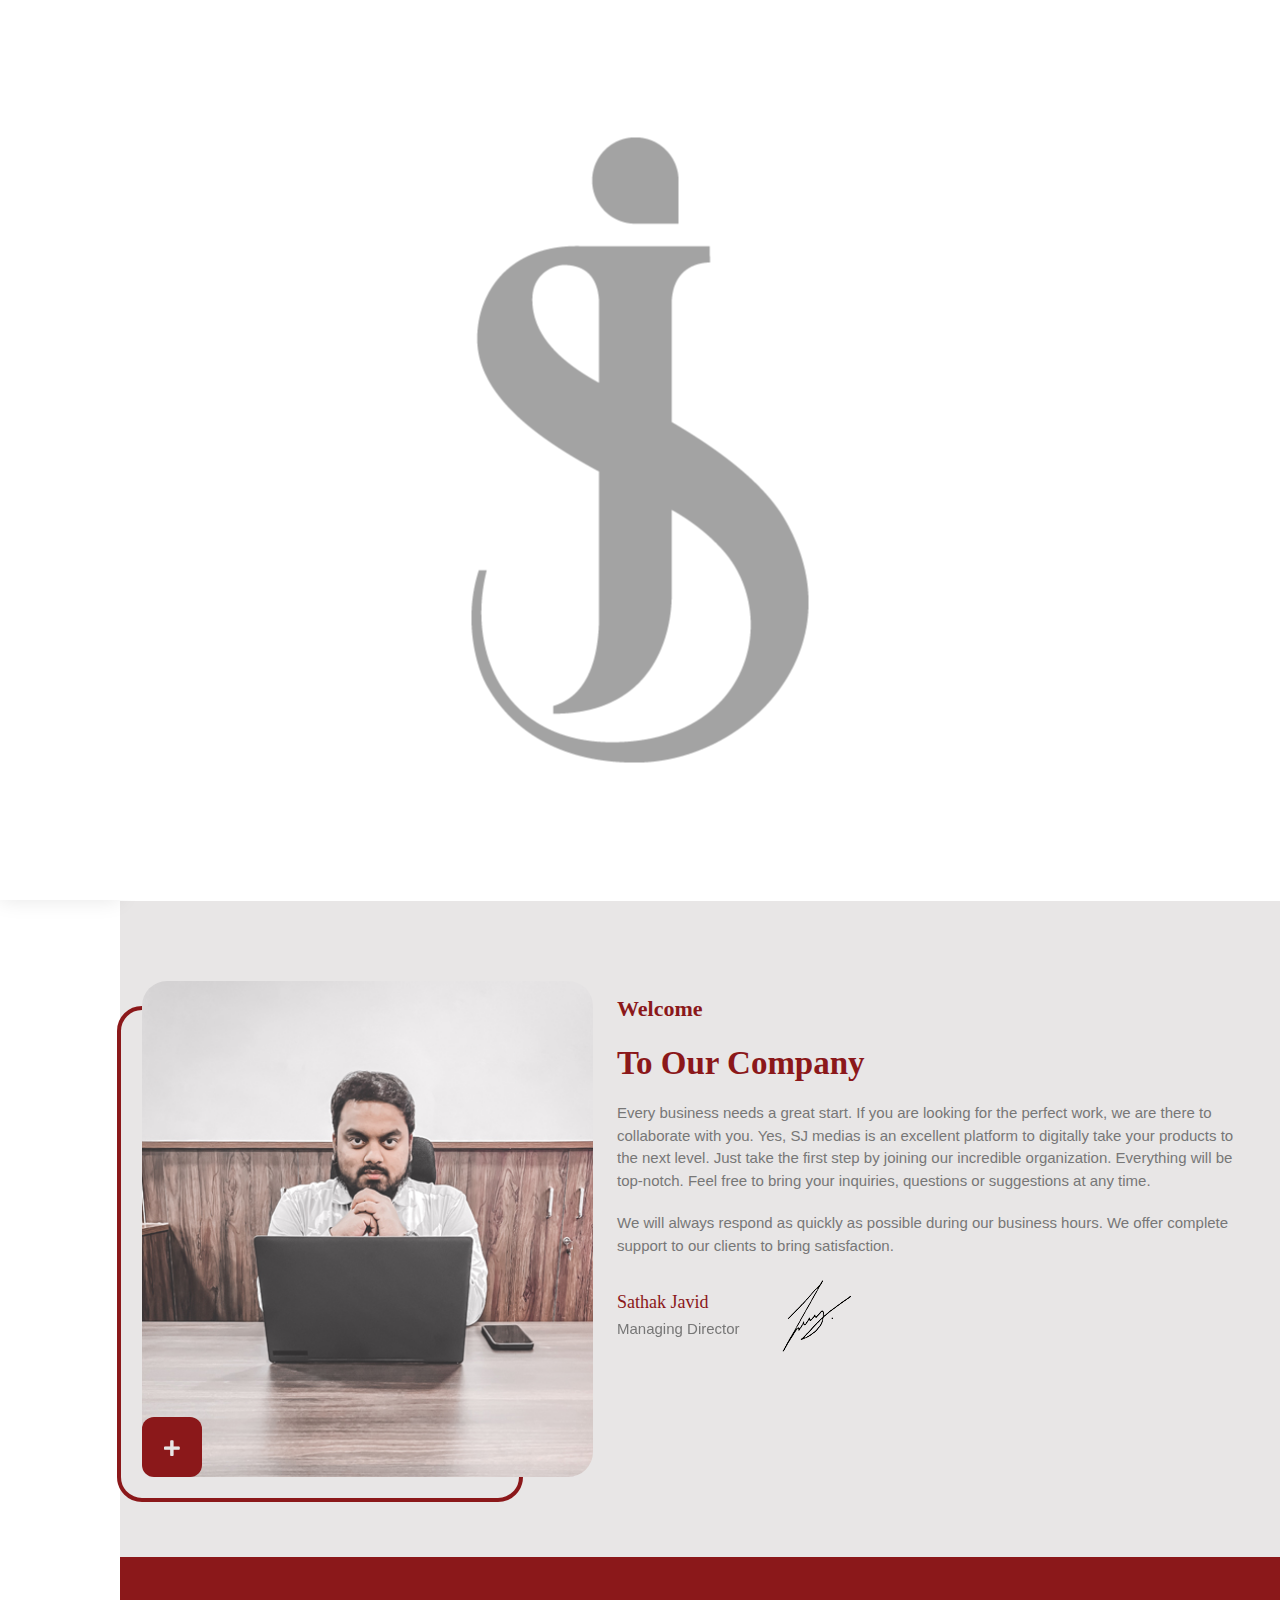
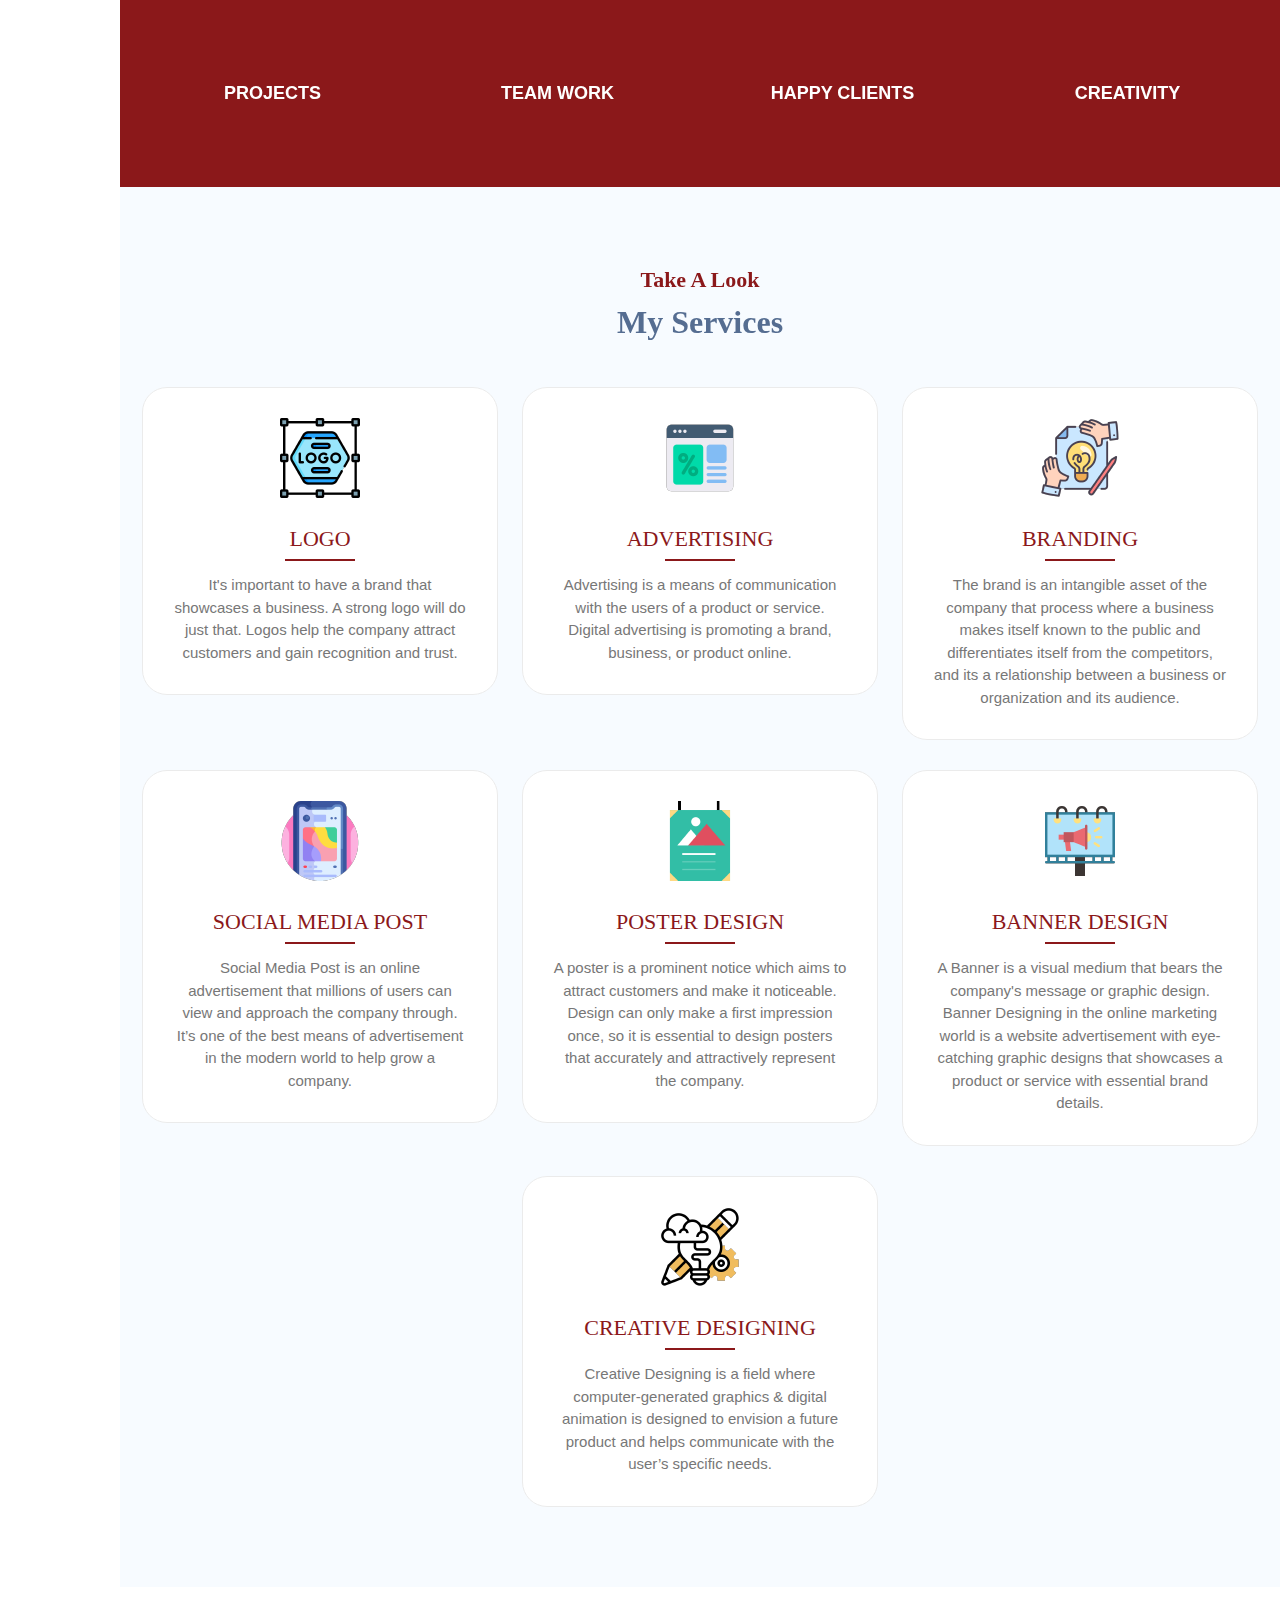
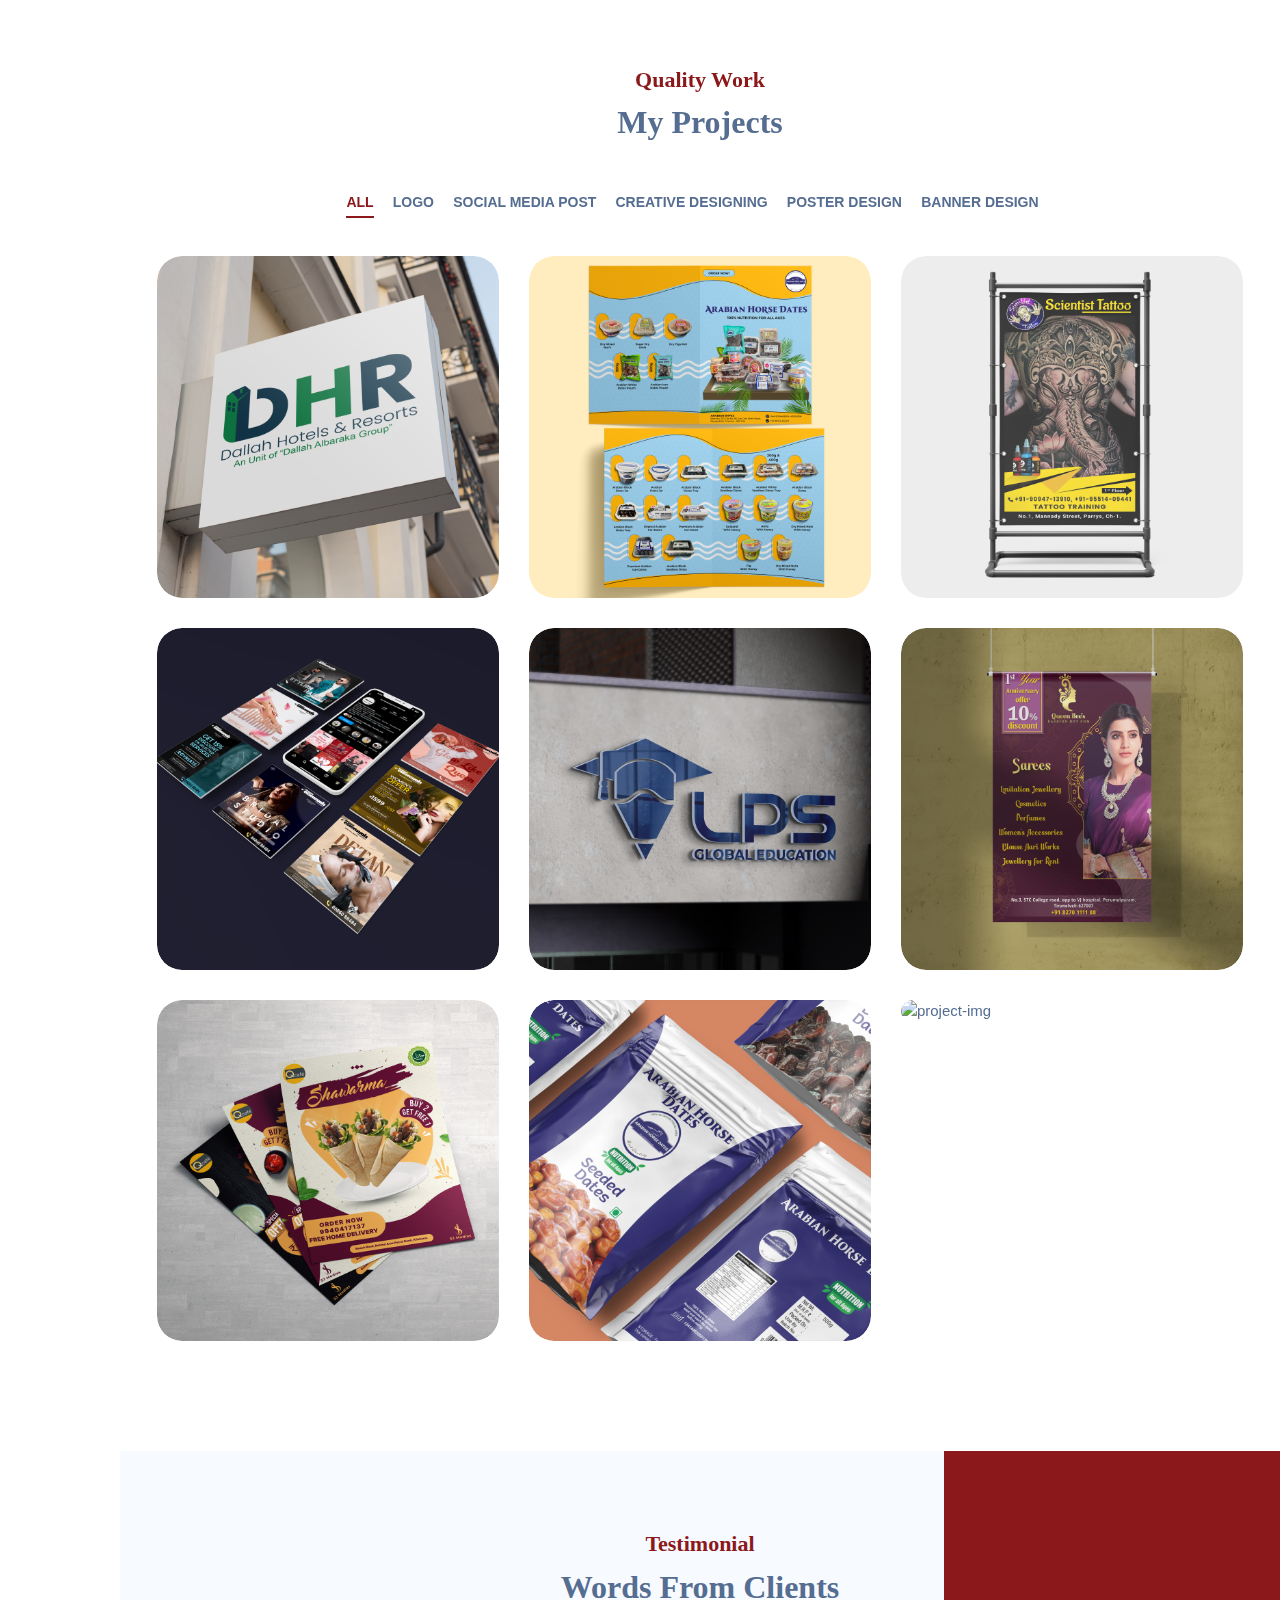
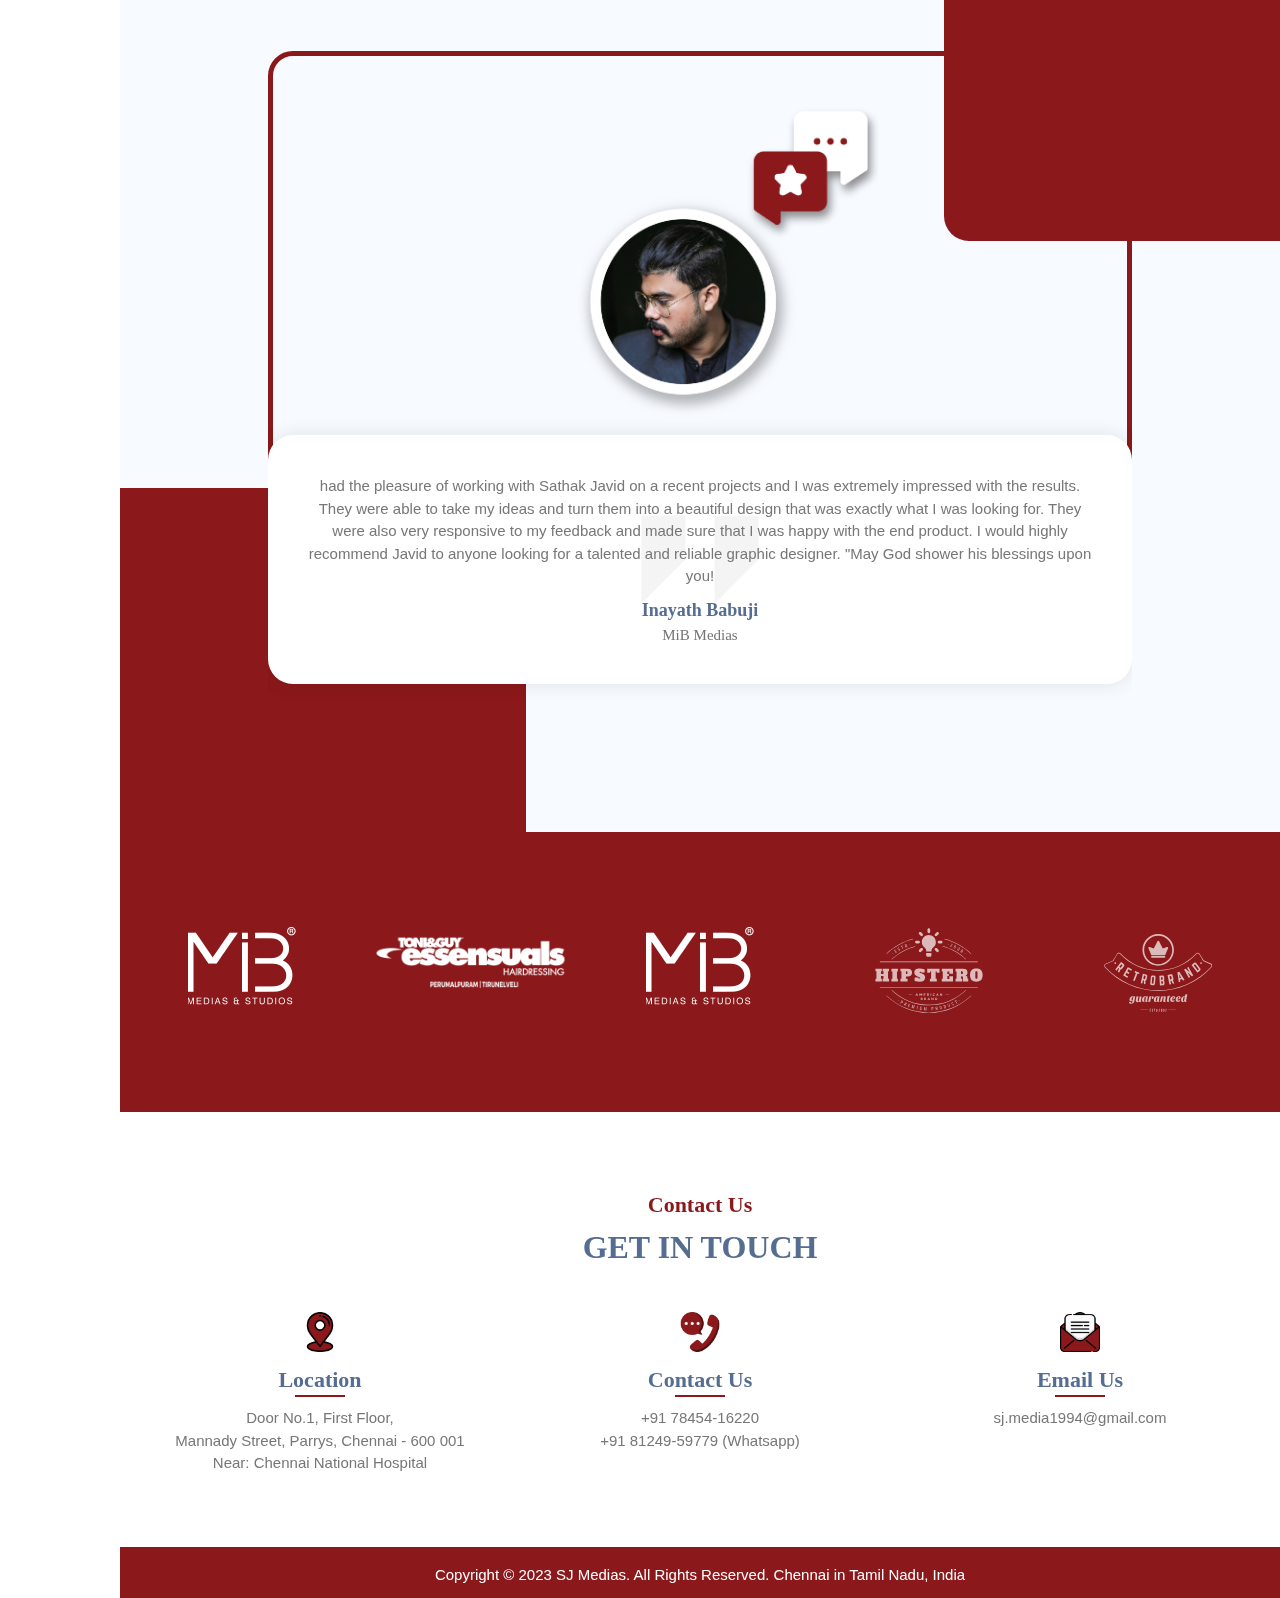
==== commit 9201aba5: "Fix" ====
--- a/index.html
+++ b/index.html
@@ -149,31 +149,19 @@
 				</div>
 				<ul class="social_list">
 					<li>
-						<a href="javascript:;" class="siderbar_icon">
-							<span class="first_icon"><i class="fab fa-facebook-f nav_fb"></i></span>
-							<span class="second_icon"><i class="fab fa-facebook-f nav_fb"></i></span>
-						</a>
-					</li>
-					<li>
-						<a href="javascript:;" class="siderbar_icon">
+						<a href="https://www.linkedin.com/in/sathakjavid/" class="siderbar_icon">
 							<span class="first_icon"><i class="fab fa-linkedin-in nav_in"></i></span>
 							<span class="second_icon"><i class="fab fa-linkedin-in nav_in"></i></span>
 						</a>
 					</li>
 					<li>
-						<a href="javascript:;" class="siderbar_icon">
+						<a href="https://wa.me/+918124959779" class="siderbar_icon">
 							<span class="first_icon"><i class="fab fa-whatsapp nav_whats"></i></span>
 							<span class="second_icon"><i class="fab fa-whatsapp nav_whats"></i></span>
 						</a>
 					</li>
 					<li>
-						<a href="javascript:;" class="siderbar_icon">
-							<span class="first_icon"><i class="fab fa-twitter nav_twit"></i></span>
-							<span class="second_icon"><i class="fab fa-twitter nav_twit"></i></span>
-						</a>
-					</li>
-					<li>
-						<a href="javascript:;" class="siderbar_icon">
+						<a href="https://www.instagram.com/sjmedias/" class="siderbar_icon">
 							<span class="first_icon"><i class="fab fa-instagram nav_insta"></i></span>
 							<span class="second_icon"><i class="fab fa-instagram nav_insta"></i></span>
 						</a>
@@ -288,15 +276,13 @@
 										</ul>
 
 										<ul class="social-links">
-											<li><a class="tip social-button" href="javascript:;"><i
+											<li><a class="tip social-button" href="https://www.facebook.com/sathakjavid"><i
 														class="fab fa-facebook-f"></i></a></li>
-											<li><a class="tip social-button" href="javascript:;"><i
+											<li><a class="tip social-button" href="https://www.linkedin.com/in/sathakjavid/"><i
 														class="fab fa-linkedin-in"></i></a></li>
-											<li><a class="tip social-button" href="javascript:;"><i
+											<li><a class="tip social-button" href="https://wa.me/+918124959779"><i
 														class="fab fa-whatsapp"></i></a></li>
-											<li><a class="tip social-button" href="javascript:;"><i
-														class="fab fa-twitter"></i></a></li>
-											<li><a class="tip social-button" href="javascript:;"><i
+											<li><a class="tip social-button" href="https://www.instagram.com/sathakjavid/"><i
 														class="fab fa-instagram"></i></a></li>
 										</ul>
 
@@ -356,7 +342,7 @@
 						<div class="row">
 							<div class="col-xl-3 col-lg-6 col-sm-6 text-center">
 								<div class="progressbar">
-									<div class="second circle" data-percent="10">
+									<div class="second circle" data-percent="15">
 										<strong></strong>
 									</div>
 									<span>Projects </span>
@@ -365,7 +351,7 @@
 
 							<div class="col-xl-3 col-lg-6 col-sm-6 text-center">
 								<div class="progressbar">
-									<div class="second circle" data-percent="5">
+									<div class="second circle" data-percent="10">
 										<strong></strong>
 									</div>
 									<span>Team Work</span>
@@ -413,7 +399,7 @@
 						<div class="col-lg-4 col-md-6 text-center">
 							<div class="port_services_box_wrapper">
 								<div class="port_services_box">
-									<img src="https://dummyimage.com/80x80" alt="service-image">
+									<img src="assets\images\logo_services.png" alt="service-image">
 									<h2 class="project_heading">LOGO</h2>
 									<p class="project_pera">It's important to have a
 										brand that showcases a
@@ -428,7 +414,7 @@
 						<div class="col-lg-4 col-md-6 text-center">
 							<div class="port_services_box_wrapper">
 								<div class="port_services_box">
-									<img src="https://dummyimage.com/80x80" alt="service-image">
+									<img src="assets\images\ADVERTISING_services.png" alt="service-image">
 									<h2 class="project_heading">ADVERTISING</h2>
 									<p class="project_pera">Advertising is a means of
 										communication with the
@@ -442,7 +428,7 @@
 						<div class="col-lg-4 col-md-6 text-center">
 							<div class="port_services_box_wrapper">
 								<div class="port_services_box">
-									<img src="https://dummyimage.com/80x80" alt="service-image">
+									<img src="assets\images\BRANDING_services.png" alt="service-image">
 									<h2 class="project_heading">BRANDING</h2>
 									<p class="project_pera">The brand is an intangible
 										asset of the company that
@@ -459,7 +445,7 @@
 						<div class="col-lg-4 col-md-6 text-center">
 							<div class="port_services_box_wrapper">
 								<div class="port_services_box">
-									<img src="https://dummyimage.com/80x80" alt="service-image">
+									<img src="assets\images\SOCIAL MEDIA POST_services.png" alt="service-image">
 									<h2 class="project_heading">SOCIAL MEDIA POST</h2>
 									<p class="project_pera">Social Media Post is an online
 										advertisement that millions of users
@@ -474,7 +460,7 @@
 						<div class="col-lg-4 col-md-6 text-center">
 							<div class="port_services_box_wrapper">
 								<div class="port_services_box ">
-									<img src="https://dummyimage.com/80x80" alt="service-image">
+									<img src="assets\images\POSTER DESIGN_services.png" alt="service-image">
 									<h2 class="project_heading">POSTER DESIGN</h2>
 									<p class="project_pera">A
 										poster is a
@@ -491,7 +477,7 @@
 						<div class="col-lg-4 col-md-6 text-center">
 							<div class="port_services_box_wrapper">
 								<div class="port_services_box ">
-									<img src="https://dummyimage.com/80x80" alt="service-image">
+									<img src="assets\images\BANNER DESIGN_services.png" alt="service-image">
 									<h2 class="project_heading">BANNER DESIGN</h2>
 									<p class="project_pera">A Banner is a visual medium that
 										bears the company's message or
@@ -507,7 +493,7 @@
 						<div class="col-lg-4 col-md-6 text-center">
 							<div class="port_services_box_wrapper">
 								<div class="port_services_box">
-									<img src="https://dummyimage.com/80x80" alt="service-image">
+									<img src="assets\images\CREATIVE DESIGNING_services.png" alt="service-image">
 									<h2 class="project_heading">CREATIVE DESIGNING</h2>
 									<p class="project_pera">Creative Designing is a field where
 										computer-generated graphics &
@@ -927,9 +913,7 @@
 										<div class="port_swipper_responsor">
 											<img src="assets\images\Testimonial_MIB Medias.png" viewBox="0 0 120 120">
 												<style type="text/css">
-													.st0 {
-														fill: #3A3A3A;
-													}
+													
 												</style>
 												
 											</svg>
@@ -938,160 +922,24 @@
 									</div>
 									<div class="swiper-slide">
 										<div class="port_swipper_responsor">
-											<svg xmlns="http://www.w3.org/2000/svg" viewBox="0 0 120 120">
+											<img src="assets\images\Testimonial_Toni & Guy Essensuals.png" viewBox="0 0 120 120">
 												<style type="text/css">
-													.st0 {
-														fill: #3A3A3A;
-													}
+													
 												</style>
-												<path class="st0" d="M119.7,61c-2.5,2.6-4.9,5.3-7.2,8.1c-0.2,0.3-0.3,0.5-0.3,0.9c0,3.6-0.1,7.2-0.3,10.7c0,0.4-0.2,0.8-0.6,1.1
-												c-0.4,0.3-0.7,0.3-1.1,0.2c-3.3-1.3-6.6-2.4-10-3.5c-0.6-0.2-1-0.9-0.8-1.6l0.4-1.3c0.2-0.7,0.9-1.1,1.5-0.9c1,0.3,1.9,0.6,2.9,0.9
-												c1.3,0.4,2.7-0.3,3.2-1.7l5.9-17.1c1.9,0.7,3.9,1.4,5.8,2.1c0.4,0.2,0.8,0.5,0.9,1C120.1,60.2,120,60.6,119.7,61z M102.1,45.9
-												c-0.3-0.1-0.6-0.1-0.9-0.2l12.6-18.4c1-1.5,1.1-3.2,0.3-4.8c-0.8-1.6-2.3-2.5-4.1-2.5H10.6c-1.8,0-3.3,0.9-4.1,2.5
-												c-0.8,1.6-0.7,3.3,0.3,4.8l12.5,18.4c-0.3,0.1-0.6,0.1-0.9,0.2L6,27.8c-1.2-1.7-1.3-3.8-0.3-5.7s2.8-2.9,4.9-2.9H110
-												c2.1,0,3.9,1.1,4.9,2.9c1,1.8,0.8,4-0.3,5.7L102.1,45.9z M12.9,73.8c0.5,1.4,1.9,2.1,3.2,1.7c1-0.3,1.9-0.6,2.9-0.9
-												c0.6-0.2,1.3,0.2,1.5,0.9l0.4,1.3c0.2,0.7-0.1,1.4-0.8,1.6c-3.4,1-6.7,2.2-10,3.5c-0.4,0.1-0.8,0.1-1.1-0.2
-												c-0.3-0.3-0.6-0.6-0.6-1.1C8.3,77,8.2,73.5,8.2,69.9c0-0.3-0.1-0.6-0.3-0.9c-2.3-2.7-4.7-5.4-7.2-8.1c-0.3-0.3-0.4-0.8-0.3-1.2
-												c0.1-0.4,0.4-0.8,0.9-1c1.9-0.7,3.8-1.5,5.8-2.1L12.9,73.8z M55,79.5c0-0.1,0.1-0.1,0.2-0.1l3.6,0l1.1-3.4c0-0.1,0.1-0.1,0.2-0.1
-												c0.1,0,0.2,0.1,0.2,0.1l1.1,3.4l3.6,0c0.1,0,0.2,0.1,0.2,0.1c0,0.1,0,0.2-0.1,0.2l-2.9,2.1l1.1,3.4c0,0.1,0,0.2-0.1,0.2
-												c0,0-0.1,0-0.1,0c0,0-0.1,0-0.1,0l-2.9-2.1l-2.9,2.1c-0.1,0.1-0.2,0.1-0.3,0s-0.1-0.2-0.1-0.2l1.1-3.4l-2.9-2.1
-												C55.1,79.7,55,79.6,55,79.5z M33.6,32.1v0.8h-3.9v-0.8H33.6z M38.3,34.7V31c0-1.1,0.6-1.8,1.7-1.8c1.1,0,1.7,0.7,1.7,1.8v3.7
-												c0,1.1-0.6,1.8-1.7,1.8C38.9,36.5,38.3,35.9,38.3,34.7z M40.6,34.8v-3.9c0-0.5-0.2-0.7-0.6-0.7c-0.4,0-0.6,0.2-0.6,0.7v3.9
-												c0,0.5,0.2,0.7,0.6,0.7C40.4,35.5,40.6,35.3,40.6,34.8z M47.4,34.5v1.1c0,0.3,0,0.6,0.1,0.9h-1.1c-0.1-0.2-0.1-0.3-0.1-0.9v-1.1
-												c0-0.7-0.2-0.9-0.7-0.9h-0.4v2.9H44v-7.2h1.7c1.2,0,1.7,0.5,1.7,1.7v0.6c0,0.7-0.2,1.2-0.7,1.5C47.2,33.2,47.4,33.7,47.4,34.5z
-												 M46.3,31c0-0.5-0.2-0.7-0.6-0.7h-0.5v2.2h0.4c0.4,0,0.7-0.2,0.7-0.8V31z M50.9,29.3v7.2h-1.1v-7.2H50.9z M55,33.5v-1h1.6v2.3
-												c0,1.1-0.6,1.8-1.7,1.8c-1.1,0-1.7-0.7-1.7-1.8V31c0-1.1,0.6-1.8,1.7-1.8c1.1,0,1.7,0.7,1.7,1.8v0.7h-1.1v-0.8
-												c0-0.5-0.2-0.7-0.6-0.7c-0.4,0-0.6,0.2-0.6,0.7v3.9c0,0.5,0.2,0.7,0.6,0.7c0.4,0,0.6-0.2,0.6-0.7v-1.3H55z M60.1,29.3v7.2H59v-7.2
-												H60.1z M66.1,29.3v7.2h-1.2l-1.4-5.2v5.2h-1v-7.2h1.4l1.2,4.3v-4.3H66.1z M69.4,35.1l-0.2,1.3h-1l1.1-7.2H71l1.1,7.2H71l-0.2-1.3
-												H69.4z M70.1,30.5l-0.5,3.6h1.1L70.1,30.5z M75.4,29.3v6.2h1.9v1h-3v-7.2H75.4z M80.9,36.5c-1.1,0-1.7-0.7-1.7-1.8v-0.4h1.1v0.5
-												c0,0.5,0.2,0.7,0.6,0.7c0.4,0,0.6-0.2,0.6-0.7c0-1.5-2.2-1.8-2.2-3.8c0-1.1,0.6-1.8,1.7-1.8c1.1,0,1.7,0.7,1.7,1.8v0.2h-1.1v-0.3
-												c0-0.5-0.2-0.7-0.6-0.7c-0.4,0-0.6,0.2-0.6,0.7c0,1.5,2.2,1.8,2.2,3.8C82.6,35.9,82,36.5,80.9,36.5z M90.9,32.1v0.8H87v-0.8H90.9z
-												 M113.2,53.2l-7,20.9c-0.2,0.7-1,1.1-1.6,0.9c-28.6-9.4-60.3-9.4-88.9,0c-0.6,0.2-1.4-0.2-1.6-0.9l-7-20.9c-0.2-0.7,0.2-1.5,1-1.7
-												c33.6-11,70.6-11,104.2,0C113.1,51.7,113.5,52.5,113.2,53.2z M18.2,61.3c-0.2-0.7-0.9-1-1.6-0.8c-0.7,0.2-1.1,0.9-0.9,1.6
-												c0.2,0.7,0.9,1,1.6,0.8C18,62.7,18.3,62,18.2,61.3z M27.4,62.7l-0.8-3.2c-0.1-0.3-0.2-0.4-0.5-0.4l-3.5-0.3l-0.5-1.9
-												c-0.1-0.4,0.1-0.6,0.4-0.7l0.7-0.2c0.4-0.1,0.6,0.1,0.7,0.4l0.3,1.1c0,0.1,0.1,0.2,0.3,0.2l1.4-0.3c0.2,0,0.2-0.1,0.2-0.3l-0.4-1.5
-												c-0.3-1.3-1.2-1.8-2.5-1.5l-1.5,0.4c-1.3,0.3-1.8,1.2-1.5,2.5l0.8,3.3c0.1,0.3,0.2,0.4,0.5,0.4l3.5,0.3l0.4,1.8
-												c0.1,0.4-0.1,0.6-0.4,0.7l-0.7,0.2c-0.3,0.1-0.6,0-0.7-0.4l-0.3-1.1c0-0.2-0.1-0.2-0.3-0.2l-1.4,0.3c-0.1,0-0.2,0.1-0.2,0.3l0.3,1.5
-												c0.3,1.3,1.2,1.8,2.5,1.5l1.6-0.4C27.2,64.9,27.8,64,27.4,62.7z M35.4,52c0-0.1-0.1-0.2-0.3-0.2L33.7,52c-0.1,0-0.2,0.1-0.2,0.3
-												l0.8,4.5l-1.8,0.3l-0.8-4.5c0-0.1-0.1-0.2-0.3-0.2L30,52.7c-0.2,0-0.2,0.1-0.2,0.3l1.9,10.8c0,0.1,0.1,0.2,0.3,0.2l1.4-0.2
-												c0.1,0,0.2-0.1,0.2-0.3l-0.8-4.5l1.8-0.3l0.8,4.5c0,0.1,0.1,0.2,0.3,0.2l1.4-0.2c0.2,0,0.2-0.1,0.2-0.3L35.4,52z M45.8,52.5
-												c-0.1-1.3-0.9-2-2.3-1.8L42,50.9c-1.3,0.1-2,0.9-1.8,2.3l0.8,7.3c0.1,1.3,0.9,2,2.3,1.8l1.6-0.2c1.3-0.1,2-0.9,1.8-2.3L45.8,52.5z
-												 M56,51.9c-0.1-1.3-0.8-2-2.1-2l-3.4,0.1c-0.1,0-0.2,0.1-0.2,0.2l0.5,10.9c0,0.1,0.1,0.2,0.2,0.2l1.5-0.1c0.2,0,0.2-0.1,0.2-0.2
-												l-0.2-3.6l1.7-0.1c1.3-0.1,2-0.8,2-2.1L56,51.9z M66.4,49.9l-1.5,0c-0.2,0-0.2,0.1-0.2,0.2l-0.1,6l-0.1,0l-2-6.1
-												c0-0.1-0.1-0.2-0.3-0.2l-1.4,0c-0.1,0-0.2,0.1-0.2,0.2L60.3,61c0,0.1,0.1,0.2,0.2,0.2l1.5,0c0.2,0,0.2-0.1,0.2-0.2l0.1-6l0.1,0
-												l2,6.1c0,0.1,0.1,0.2,0.3,0.2l1.4,0c0.1,0,0.2-0.1,0.2-0.2l0.2-10.9C66.6,50,66.5,50,66.4,49.9z M75.9,50.8c0-0.1-0.1-0.2-0.2-0.2
-												l-2-0.2c-0.1,0-0.2,0-0.3,0.2l-3.3,10.7c-0.1,0.2,0,0.2,0.2,0.3l1.5,0.1c0.1,0,0.2-0.1,0.2-0.2l0.6-2l2.5,0.2l0.2,2.1
-												c0,0.1,0.1,0.2,0.2,0.2l1.5,0.1c0.2,0,0.2-0.1,0.2-0.2L75.9,50.8z M90.2,52.6l-1.9-0.3c-0.2,0-0.3,0-0.3,0.2l-2.7,6.7L84.9,52
-												c0-0.2-0.1-0.3-0.3-0.3l-1.9-0.3c-0.2,0-0.3,0.1-0.3,0.2l-1.8,10.7c0,0.2,0.1,0.3,0.2,0.3l1.3,0.2c0.2,0,0.3-0.1,0.3-0.2l1-6.3
-												l0.1,0l0.3,6.6c0,0.2,0.1,0.3,0.3,0.3l0.7,0.1c0.2,0,0.3,0,0.3-0.2l2.4-6.1l0.1,0l-1,6.3c0,0.2,0.1,0.3,0.2,0.3l1.3,0.2
-												c0.2,0,0.3-0.1,0.3-0.2l1.7-10.7C90.5,52.8,90.4,52.6,90.2,52.6z M100.4,54.9l-5.1-1.2c-0.1,0-0.2,0-0.3,0.2l-2.5,10.6
-												c0,0.1,0,0.2,0.2,0.3l5.1,1.2c0.2,0,0.2,0,0.3-0.2l0.3-1.4c0-0.2,0-0.2-0.2-0.3l-3.5-0.8l0.7-2.8l2.6,0.6c0.1,0,0.2,0,0.3-0.2
-												l0.3-1.4c0-0.2,0-0.3-0.2-0.3l-2.6-0.6l0.7-2.8l3.5,0.8c0.2,0,0.2,0,0.3-0.2l0.3-1.4C100.6,55,100.5,54.9,100.4,54.9z M103.7,60.5
-												c-0.7-0.2-1.4,0.2-1.6,0.8c-0.2,0.7,0.2,1.3,0.9,1.5c0.7,0.2,1.4-0.2,1.6-0.8C104.8,61.4,104.4,60.6,103.7,60.5z M74.5,53l0.5,5
-												l-1.8-0.2L74.5,53z M53.7,55.7l-1.2,0.1l-0.2-3.8l1.3-0.1c0.4,0,0.6,0.2,0.6,0.5l0.1,2.7C54.2,55.4,54.1,55.7,53.7,55.7z M44.3,60.2
-												l-0.8,0.1c-0.4,0-0.6-0.1-0.6-0.5l-0.7-6.5c0-0.4,0.1-0.6,0.5-0.6l0.8-0.1c0.4,0,0.6,0.1,0.6,0.5l0.7,6.5
-												C44.8,60,44.6,60.2,44.3,60.2z M56.4,100.1c0.9,1.3,2.3,2,3.8,2c1.6,0,2.9-0.7,3.8-2L84,71c0.3,0.1,0.6,0.1,0.9,0.2l-20.1,29.4
-												c-1.1,1.5-2.7,2.4-4.5,2.4c-1.9,0-3.5-0.9-4.5-2.4L35.6,71.1c0.3-0.1,0.6-0.1,0.9-0.2L56.4,100.1z" />
+												
 											</svg>
+
 										</div>
 									</div>
 									<div class="swiper-slide">
 										<div class="port_swipper_responsor">
-											<svg xmlns="http://www.w3.org/2000/svg" viewBox="0 0 120 120">
+											<img src="assets\images\Testimonial_MIB Medias.png" viewBox="0 0 120 120">
 												<style type="text/css">
-													.st0 {
-														fill: #3A3A3A;
-													}
+													
 												</style>
-												<path class="st0"
-													d="M119.8,60.4l-9.9,17.3l-0.2,0.3h-0.4h-5.3c-3.6,8.5-9.7,15.8-17.3,20.9c-7.6,5-16.7,8-26.5,8s-18.9-2.9-26.5-8
-												C26.2,93.8,20.1,86.6,16.5,78h-5.3h-0.4l-0.2-0.3L0.8,60.4l-0.2-0.3l0.2-0.3l9.9-17.3l0.2-0.3h0.4h5.3c3.6-8.5,9.7-15.8,17.3-20.9
-												c7.6-5,16.7-8,26.5-8s18.9,2.9,26.5,8c7.7,5.1,13.7,12.4,17.3,20.9h5.3h0.4l0.2,0.3l9.9,17.3l0.2,0.3L119.8,60.4z M34.6,97.9
-												c7.3,4.9,16.2,7.8,25.7,7.8s18.4-2.9,25.7-7.8C93.3,93,99.2,86.1,102.7,78H86.5c-2.9,4.1-6.8,7.6-11.3,9.9
-												c-4.5,2.3-9.5,3.7-14.9,3.7c-5.4,0-10.5-1.3-14.9-3.7c-4.5-2.4-8.4-5.8-11.3-9.9H17.9C21.4,86.1,27.3,93,34.6,97.9z M84.9,78h-6.8
-												c-4.6,4.5-10.9,7.2-17.9,7.2c-7,0-13.3-2.8-17.9-7.2h-6.8c2.7,3.6,6.2,6.6,10.3,8.8c4.3,2.2,9.1,3.5,14.3,3.5c5.2,0,10-1.3,14.3-3.5
-												C78.7,84.7,82.2,81.6,84.9,78z M86,22.3c-7.3-4.9-16.2-7.8-25.7-7.8s-18.4,2.9-25.7,7.8C27.3,27.2,21.4,34,17.9,42.1h16.1
-												c2.9-4.1,6.8-7.6,11.3-9.9c4.5-2.3,9.5-3.7,14.9-3.7c5.4,0,10.5,1.3,14.9,3.7c4.5,2.4,8.4,5.8,11.3,9.9h16.1
-												C99.2,34,93.3,27.2,86,22.3z M35.7,42.1h6.8c4.6-4.5,10.9-7.2,17.9-7.2c7,0,13.3,2.8,17.9,7.2h6.8c-2.7-3.6-6.2-6.6-10.3-8.8
-												c-4.3-2.2-9.1-3.5-14.3-3.5c-5.2,0-10.1,1.3-14.3,3.5C41.9,35.5,38.4,38.5,35.7,42.1z M109,43.4h-4.3H85.8H60.3H34.8H16h-4.4
-												L2.1,60.1l9.5,16.6H16h1h17.8h25.5h25.5h18.8h4.3l9.5-16.6L109,43.4z M111.6,59.1c0.6,0,1,0.4,1,1c0,0.5-0.4,1-1,1c-0.5,0-1-0.4-1-1
-												C110.6,59.5,111,59.1,111.6,59.1z M105,69.1h-2.1c-0.6,0-0.9-0.3-1.1-0.8l-4.1-13.8l-0.1,0l0.3,2.5c0,3.6,0,7.2,0,10.7l1,0.6v0.8
-												c-1.2,0-2.7,0-3.9,0v-0.8l1-0.6c0-4.8,0-9.7,0-14.5l-0.9-0.6v-0.7c1.2,0,1.8,0,2.9,0c1.1,0,1.3,0.1,1.6,1l2.4,7.7l1.1,4.8h0
-												c0-1.3-0.1-2.9-0.1-4.2v-8l-0.9-0.6v-0.8c1.2,0,2.4,0,3.7,0v0.8l-0.9,0.6C105,58.5,105,63.8,105,69.1z M82.9,68.4l1.1-0.7
-												c0-4.9,0-9.7,0-14.5l-0.9-0.6v-0.6c3,0,5.8,0,8.9,0v3.9h-1.2l-0.7-2.4h-3.4c0,2.1,0,4.3,0,6.5h2.4l0.6-1.4h0.8c0,1.2,0,3,0,4.2h-0.8
-												l-0.6-1.3h-2.4c0,1.8,0,3.6,0,5.4c0,0.4-0.1,0.6-0.5,0.8v0.1c1.4,0,2.8,0,4.2,0l0.8-2.4h1.1v3.9c-3.1,0-6.2,0-9.4,0V68.4z
-												 M76.8,66.8l-1.2-3.2c-0.5-1.3-0.9-1.7-2.4-1.7c0,1.5,0,4.1,0,5.6l1.1,0.7v0.7c-1.4,0-3.3,0-4.7,0v-0.7l1.1-0.7c0-4.8,0-9.7,0-14.5
-												l-0.9-0.6v-0.7h5.1c2.7,0,4.9,1,4.9,4v2.2c0,2.1-1.2,3.3-2.8,3.6c0.7,0.4,1.1,0.9,1.3,1.6l1.2,3.2c0.2,0.7,0.7,1.6,1.5,1.5v1
-												c-0.5,0.2-1.3,0.3-1.8,0.3C77.4,69.2,77.3,68.1,76.8,66.8z M77,58.1v-2.2c0-1.6-0.6-2.5-2.3-2.5h-1.6c0,2.7,0,4.5,0,7.2h1.6
-												C76.4,60.5,77,59.6,77,58.1z M61.2,69.3c-3,0-5-1.8-5-4.6v-8.6c0-2.8,1.9-4.6,5-4.6c3.1,0,5,1.8,5,4.6v8.6
-												C66.2,67.5,64.3,69.3,61.2,69.3z M63.7,56.1c0-1.6-0.8-3-2.4-3c-1.6,0-2.4,1-2.4,3v8.6c0,1.9,0.7,3,2.4,3c1.7,0,2.4-1.4,2.4-3V56.1z
-												 M48.1,69.3c-2.4,0-4.5-1.2-4.5-3.8v-1.4h2.8v1.4c0,1.5,0.6,2.1,1.8,2.1c1.3,0,1.9-0.9,1.9-2.1v-2.1c0-3.2-6.3-1.9-6.3-6.2v-2.1
-												c0-2.6,1.9-3.5,3.9-3.5c1,0,2,0.2,2.8,1.1h0.1l0.2-0.9h1.7c0,1.5,0,3.1,0,4.6H50v-1.3c0-1.2-0.7-1.9-1.8-1.9c-1.2,0-1.8,0.7-1.8,1.9
-												v2.1c0,3,6.4,1.6,6.4,6.2v2.1C52.8,68.3,50.5,69.3,48.1,69.3z M35.3,69.3c-3,0-5-1.8-5-4.6v-8.6c0-2.8,1.9-4.6,5-4.6
-												c3.1,0,5,1.8,5,4.6v8.6C40.3,67.5,38.4,69.3,35.3,69.3z M37.8,56.1c0-1.6-0.8-3-2.4-3c-1.6,0-2.4,1-2.4,3v8.6c0,1.9,0.7,3,2.4,3
-												c1.7,0,2.4-1.4,2.4-3V56.1z M22.3,68.4l1.1-0.6V61h-4v6.8l1.1,0.6v0.7h-4.8v-0.7l1.1-0.6V53.2l-0.9-0.6v-0.7h4.4v0.7l-0.9,0.6v6.4h4
-												v-6.4l-0.9-0.6v-0.7h4.4v0.7l-0.9,0.6v14.6l1.1,0.6v0.7h-4.7V68.4z M9,61.1c-0.5,0-1-0.4-1-1c0-0.5,0.4-1,1-1c0.6,0,1,0.4,1,1
-												C10,60.6,9.6,61.1,9,61.1z M85.9,32.9c0-0.5,0.2-1,0.6-1.4c0.4-0.4,0.9-0.6,1.5-0.6c0.6,0,1,0.2,1.5,0.6c0.5,0.4,0.7,1,0.6,1.6
-												l-0.8,0.1c0-0.4-0.1-0.8-0.4-1.1c-0.2-0.2-0.5-0.3-0.8-0.4c-0.3,0-0.6,0.1-0.9,0.4c-0.3,0.3-0.4,0.5-0.4,0.8c0,0.3,0.1,0.6,0.3,0.8
-												c0.3,0.3,0.7,0.4,1.1,0.4l0,0.8c-0.7,0-1.2-0.1-1.6-0.6C86.1,33.9,85.9,33.4,85.9,32.9z M91,34.4l0.6-0.5l1.9,2.4l-0.6,0.5l-0.7-0.9
-												l-2.5,1.9l-0.5-0.7l2.5-1.9L91,34.4z M83.8,31.2c-0.4,0.1-0.8-0.1-1.2-0.4c-0.4-0.3-0.6-0.7-0.7-1.1c-0.1-0.4,0.1-0.9,0.4-1.3
-												l1.3-1.7l0.7,0.5L83,29c-0.2,0.2-0.3,0.5-0.3,0.7c0,0.2,0.1,0.4,0.3,0.6c0.2,0.1,0.4,0.2,0.6,0.1c0.2-0.1,0.4-0.2,0.6-0.5l1.3-1.7
-												l0.7,0.5l-1.3,1.7C84.6,30.9,84.2,31.2,83.8,31.2z M79.7,28.3c-0.5,0.1-1.1,0-1.7-0.3l-1.2-0.6l1.9-3.4l1.2,0.7
-												c0.6,0.3,1,0.7,1.2,1.2c0.2,0.5,0.1,1-0.2,1.5C80.6,27.8,80.2,28.2,79.7,28.3z M80.3,26c-0.1-0.3-0.3-0.5-0.7-0.7L79.1,25L78,27
-												l0.5,0.3c0.4,0.2,0.7,0.3,1,0.2c0.3-0.1,0.5-0.3,0.7-0.6C80.3,26.6,80.4,26.3,80.3,26z M75,25.9c-0.5,0.2-1,0.2-1.6,0
-												c-0.5-0.2-0.9-0.6-1.2-1.1c-0.2-0.5-0.2-1,0-1.5c0.2-0.5,0.6-0.9,1.1-1.1c0.5-0.2,1-0.2,1.6,0c0.5,0.2,0.9,0.6,1.2,1.1
-												c0.2,0.5,0.2,1,0,1.5C75.9,25.3,75.5,25.7,75,25.9z M75.3,23.5c-0.1-0.3-0.3-0.5-0.6-0.6c-0.3-0.1-0.6-0.1-0.9,0.1
-												c-0.3,0.1-0.5,0.4-0.6,0.7c-0.1,0.3-0.1,0.6,0,0.9c0.1,0.3,0.3,0.5,0.6,0.6c0.3,0.1,0.6,0.1,0.9,0c0.3-0.1,0.5-0.4,0.6-0.7
-												C75.4,24.1,75.4,23.8,75.3,23.5z M69.7,23.2l0.7,1.6l-1.1-0.2l-0.6-1.4l-0.6-0.1l-0.3,1.2L67,24.1l0.9-3.8l1.5,0.3
-												c0.6,0.1,1,0.3,1.2,0.6c0.2,0.3,0.3,0.6,0.2,1C70.5,22.8,70.2,23.2,69.7,23.2z M69.8,21.6c-0.1-0.1-0.3-0.2-0.6-0.2l-0.6-0.1
-												l-0.3,1.1l0.6,0.1c0.3,0.1,0.5,0.1,0.6,0c0.1-0.1,0.2-0.2,0.3-0.4C69.9,21.8,69.8,21.7,69.8,21.6z M63.9,22.6l-0.5,0l-0.1,1.1
-												l-0.9-0.1l0.4-3.9l1.4,0.1c0.6,0.1,1,0.2,1.3,0.5c0.3,0.3,0.4,0.6,0.3,1.1c0,0.5-0.2,0.8-0.5,1C64.9,22.6,64.4,22.6,63.9,22.6z
-												 M64.7,20.7c-0.1-0.1-0.3-0.2-0.6-0.2l-0.5,0l-0.1,1.3l0.6,0.1c0.3,0,0.5,0,0.6-0.1c0.1-0.1,0.2-0.3,0.2-0.5
-												C64.8,21,64.8,20.8,64.7,20.7z M56.9,21.2l-0.8,2.2l-0.5,0.1l-1.3-2l0.3,2.4L53.7,24l-0.5-3.9l1.2-0.1l1.3,2l0.8-2.2l1.2-0.1
-												l0.5,3.9l-0.9,0.1L56.9,21.2z M50.4,24.9c-0.5,0.1-0.9,0.1-1.3-0.1c-0.4-0.2-0.7-0.6-0.8-1.1l-0.6-2.1l0.8-0.2l0.6,2.1
-												c0.1,0.3,0.2,0.5,0.4,0.7c0.2,0.1,0.4,0.2,0.6,0.1c0.2-0.1,0.4-0.2,0.5-0.4c0.1-0.2,0.1-0.5,0-0.8l-0.6-2.1l0.8-0.2l0.6,2.1
-												c0.2,0.5,0.1,1-0.1,1.4C51.2,24.5,50.9,24.7,50.4,24.9z M44.8,22.6l0.8-0.3l1.4,3.6l-0.8,0.3L44.8,22.6z M42.6,25.2l0.1,2.4
-												l-0.5,0.2l-2-1.4l1.2,2.1L40.7,29l-1.9-3.4l1-0.6l1.9,1.4l-0.1-2.4l1-0.6l1.9,3.4l-0.8,0.4L42.6,25.2z M37.3,30.5l1.6-1.2l0.5,0.6
-												L37,31.6l-2.4-3.1l2.3-1.7l0.5,0.6l-1.6,1.2l0.5,0.6l1.4-1l0.4,0.6l-1.4,1L37.3,30.5z M35.1,33.3L33.6,33l-0.4,0.4l0.9,0.9l-0.6,0.6
-												l-2.7-2.8l1.1-1c0.4-0.4,0.8-0.6,1.2-0.7c0.3,0,0.7,0.1,1,0.4c0.4,0.4,0.5,0.9,0.3,1.4l1.7,0.3L35.1,33.3z M33.2,31.5
-												c-0.1-0.1-0.3-0.2-0.4-0.2c-0.1,0-0.3,0.1-0.5,0.3l-0.5,0.5l0.8,0.8l0.5-0.4c0.2-0.2,0.3-0.4,0.3-0.5C33.4,31.8,33.3,31.6,33.2,31.5
-												z M30.4,36.7l-0.3,0.4l0.9,0.7l-0.5,0.7l-3.1-2.4l0.9-1.1c0.4-0.5,0.7-0.7,1.1-0.8c0.4-0.1,0.7,0,1.1,0.3c0.4,0.3,0.6,0.6,0.6,1
-												C30.9,35.9,30.7,36.3,30.4,36.7z M29.8,35.2c-0.2-0.1-0.3-0.2-0.5-0.1c-0.2,0-0.3,0.2-0.5,0.4l-0.3,0.4l1,0.8l0.4-0.5
-												c0.2-0.2,0.3-0.4,0.2-0.6C30,35.5,29.9,35.3,29.8,35.2z M35.4,87.2c0.1,0.2,0.2,0.5,0.2,0.7l-0.8,0.2c-0.1-0.4-0.2-0.7-0.5-1
-												C34.3,87,34.2,87,34.1,87c-0.1,0-0.2,0-0.3,0.1c-0.1,0.1-0.1,0.2-0.1,0.3c0,0.1,0.1,0.3,0.4,0.7c0.2,0.3,0.3,0.6,0.3,0.9
-												c0,0.3-0.1,0.5-0.3,0.8c-0.2,0.3-0.5,0.4-0.9,0.3c-0.3,0-0.7-0.2-1-0.5c-0.5-0.4-0.7-1-0.7-1.6l0.8-0.1c0.1,0.6,0.2,1,0.5,1.2
-												c0.1,0.1,0.2,0.2,0.3,0.2c0.1,0,0.2,0,0.3-0.1c0.1-0.1,0.1-0.2,0.1-0.3c0-0.1-0.1-0.3-0.3-0.5c-0.3-0.4-0.4-0.7-0.4-1
-												c0-0.3,0.1-0.5,0.3-0.8c0.3-0.3,0.5-0.4,0.9-0.3c0.3,0,0.6,0.2,0.9,0.5C35.1,86.8,35.3,87,35.4,87.2z M30.9,83.5l-0.6,0.5l1.1,1.3
-												l-0.6,0.5l-1.1-1.3L29.1,85l1.3,1.5l-0.6,0.5l-1.8-2.2l3-2.5l1.8,2.2L32.1,85L30.9,83.5z M36.5,89.1l0.5-0.6l2.5,1.8L39,91l-0.9-0.7
-												l-1.9,2.5l-0.7-0.5l1.9-2.5L36.5,89.1z M42.3,92l-0.5,4.2L41,95.8l0.1-0.9L39.6,94l-0.7,0.5l-0.8-0.5l3.4-2.5L42.3,92z M40.3,93.6
-												l0.9,0.5l0.1-1.2L40.3,93.6z M46.4,94c0.2,0.1,0.4,0.2,0.6,0.3c0.2,0.1,0.3,0.3,0.3,0.4c0.1,0.3,0.1,0.5,0,0.7
-												c-0.1,0.3-0.3,0.5-0.5,0.5c-0.1,0-0.1,0-0.2,0c0,0-0.1,0-0.2,0c0.2,0.1,0.3,0.3,0.4,0.5c0.1,0.2,0.1,0.4,0,0.6
-												c-0.1,0.2-0.3,0.4-0.5,0.6c-0.3,0.1-0.7,0.1-1.2-0.1L43.5,97l1.5-3.6L46.4,94z M46.4,95.2c0.1-0.2,0.1-0.3,0-0.4
-												c-0.1-0.1-0.2-0.2-0.5-0.3l-0.4-0.2l-0.3,0.8l0.4,0.2c0.2,0.1,0.4,0.1,0.5,0.1C46.2,95.5,46.3,95.4,46.4,95.2z M44.6,96.6l0.6,0.2
-												c0.2,0.1,0.4,0.1,0.6,0.1c0.1,0,0.2-0.1,0.3-0.3c0.1-0.2,0.1-0.3-0.1-0.4c-0.1-0.1-0.3-0.2-0.6-0.3l-0.5-0.2L44.6,96.6z M50.2,95.3
-												l-0.8,3l1.6,0.4l-0.2,0.7l-2.5-0.7l1-3.7L50.2,95.3z M54.3,96.2l-0.7,3.8l-0.9-0.2l0.7-3.8L54.3,96.2z M57.3,99.7
-												c0.2,0,0.3,0,0.4-0.1c0.1-0.1,0.1-0.2,0.2-0.3c0-0.1,0-0.2-0.1-0.3c-0.1-0.1-0.3-0.2-0.6-0.3c-0.4-0.1-0.8-0.3-1-0.5
-												c-0.2-0.2-0.3-0.5-0.3-0.8c0-0.4,0.2-0.6,0.5-0.8c0.3-0.2,0.6-0.3,1-0.2c0.3,0,0.5,0.1,0.8,0.2c0.3,0.1,0.5,0.3,0.7,0.4l-0.5,0.6
-												c-0.3-0.3-0.7-0.4-1-0.5c-0.1,0-0.3,0-0.4,0.1c-0.1,0.1-0.1,0.1-0.1,0.3c0,0.1,0,0.2,0.1,0.3c0.1,0.1,0.3,0.2,0.7,0.3
-												c0.4,0.1,0.6,0.3,0.8,0.5c0.2,0.2,0.3,0.5,0.2,0.8c0,0.3-0.2,0.6-0.5,0.8c-0.3,0.2-0.6,0.3-1.1,0.2c-0.6,0-1.2-0.3-1.6-0.8l0.6-0.6
-												C56.6,99.5,57,99.7,57.3,99.7z M61.6,98.3l1.6-0.1L63,96.6l0.9,0l0.2,3.9l-0.9,0l-0.1-1.5L61.6,99l0.1,1.5l-0.9,0l-0.2-3.9l0.9,0
-												L61.6,98.3z M68.7,96.5l-1.9,0.4l0.1,0.8l1.7-0.3l0.1,0.7L67,98.4l0.1,0.8l2-0.4l0.1,0.8l-2.8,0.5l-0.7-3.8l2.8-0.5L68.7,96.5z
-												 M73.2,94.9c0.5,0.2,0.8,0.6,1,1.2c0.2,0.6,0.2,1.1-0.1,1.5c-0.2,0.4-0.7,0.8-1.4,1l-1.3,0.4l-1.2-3.7l1.3-0.4
-												C72.2,94.7,72.7,94.7,73.2,94.9z M72,98.1l0.5-0.2c0.4-0.1,0.6-0.3,0.8-0.6c0.1-0.3,0.2-0.6,0-0.9c-0.1-0.4-0.3-0.6-0.6-0.7
-												c-0.3-0.1-0.6-0.1-1,0l-0.5,0.1L72,98.1z M78.3,91.9c0.3-0.2,0.6-0.2,0.9-0.2c0.3,0.1,0.6,0.3,0.8,0.6c0.1,0.2,0.1,0.4,0.1,0.6
-												c0,0.2-0.1,0.5-0.2,0.9l-0.3,1l1.4-0.7l0.4,0.7l-2.4,1.3l-0.3-0.6l0.4-1.6c0.1-0.3,0.1-0.6,0.2-0.7c0-0.2,0-0.3-0.1-0.4
-												c-0.1-0.1-0.2-0.2-0.3-0.2c-0.1,0-0.2,0-0.4,0c-0.2,0.1-0.3,0.4-0.4,0.8l-0.8,0c0-0.3,0.1-0.6,0.2-0.8C77.8,92.3,78,92.1,78.3,91.9z
-												 M82.1,89.5c0.4-0.3,0.9-0.4,1.3-0.3c0.4,0.1,0.8,0.4,1.2,0.9c0.4,0.5,0.5,1,0.5,1.4c0,0.5-0.2,0.8-0.7,1.2
-												c-0.4,0.3-0.9,0.4-1.3,0.3c-0.4-0.1-0.8-0.4-1.2-0.9c-0.4-0.5-0.5-1-0.5-1.4C81.4,90.2,81.7,89.8,82.1,89.5z M82.7,91.6
-												c0.2,0.3,0.5,0.5,0.7,0.6c0.2,0.1,0.5,0.1,0.7-0.1c0.2-0.2,0.3-0.4,0.3-0.6c0-0.3-0.2-0.6-0.4-0.9c-0.2-0.3-0.5-0.5-0.7-0.6
-												s-0.5-0.1-0.7,0.1c-0.2,0.2-0.3,0.4-0.3,0.6C82.3,91,82.5,91.3,82.7,91.6z M87,86.1c0.4,0.1,0.9,0.3,1.3,0.8
-												c0.4,0.4,0.7,0.9,0.7,1.3c0.1,0.4-0.1,0.9-0.5,1.2c-0.4,0.4-0.8,0.5-1.3,0.4c-0.4-0.1-0.9-0.3-1.3-0.8c-0.4-0.4-0.7-0.9-0.7-1.3
-												c-0.1-0.4,0.1-0.9,0.5-1.2C86.1,86.2,86.5,86,87,86.1z M86.1,87.7c0.1,0.3,0.2,0.5,0.5,0.8c0.3,0.3,0.5,0.5,0.8,0.6
-												c0.3,0.1,0.5,0,0.7-0.1c0.2-0.2,0.2-0.4,0.2-0.7c-0.1-0.3-0.2-0.5-0.5-0.8c-0.3-0.3-0.5-0.5-0.8-0.6c-0.3-0.1-0.5,0-0.7,0.1
-												C86,87.2,86,87.4,86.1,87.7z M88.6,84.9c-0.1-0.3-0.1-0.6-0.1-0.9c0-0.3,0.1-0.5,0.4-0.8c0.2-0.3,0.5-0.4,0.8-0.5
-												c0.3-0.1,0.6,0,0.9,0.3c0.2,0.1,0.3,0.3,0.4,0.5c0.1,0.2,0.1,0.5,0.2,0.9l0.1,1l1-1.2l0.6,0.5L91,86.8l-0.5-0.4l-0.2-1.6
-												c0-0.3-0.1-0.6-0.1-0.7c0-0.2-0.1-0.3-0.2-0.4c-0.1-0.1-0.2-0.1-0.3-0.1c-0.1,0-0.2,0.1-0.3,0.2c-0.2,0.2-0.2,0.5,0,0.9L88.6,84.9z" />
+												
 											</svg>
+
 										</div>
 									</div>
 									<div class="swiper-slide">
@@ -1508,7 +1356,7 @@
 											</svg>
 
 										</div>
-										<h2 class="footer_heading">Location</h2>
+										<h2 class="footer_heading"><a href="https://goo.gl/maps/ER847Haf7G4ETXfi9">Location</a></h2>
 										<p>Door No.1, First Floor,</p>
 										<p>Mannady Street, Parrys, Chennai - 600 001</p>
 										<p>Near: Chennai National Hospital</p>
@@ -1524,8 +1372,8 @@
 											</svg>
 										</div>
 										<h2 class="footer_heading">Contact Us</h2>
-										<p><a href="javascript:;">+91 78454-16220</a></p>
-										<p><a href="javascript:;">+91 81249-59779 (Whatsapp)</a></p>
+										<p><a href="tel:+917845416220">+91 78454-16220</a></p>
+										<p><a href="https://wa.me/+918124959779">+91 81249-59779 (Whatsapp)</a></p>
 									</div>
 								</div>
 								<div class="col-sm-4 text-center">
@@ -1538,7 +1386,7 @@
 											</svg>
 										</div>
 										<h2 class="footer_heading">Email Us</h2>
-										<p><a href="javascript:;">sj.media1994@gmail.com</a></p>
+										<p><a href="mailto:sj.media1994@gmail.com">sj.media1994@gmail.com</a></p>
 										
 									</div>
 								</div>
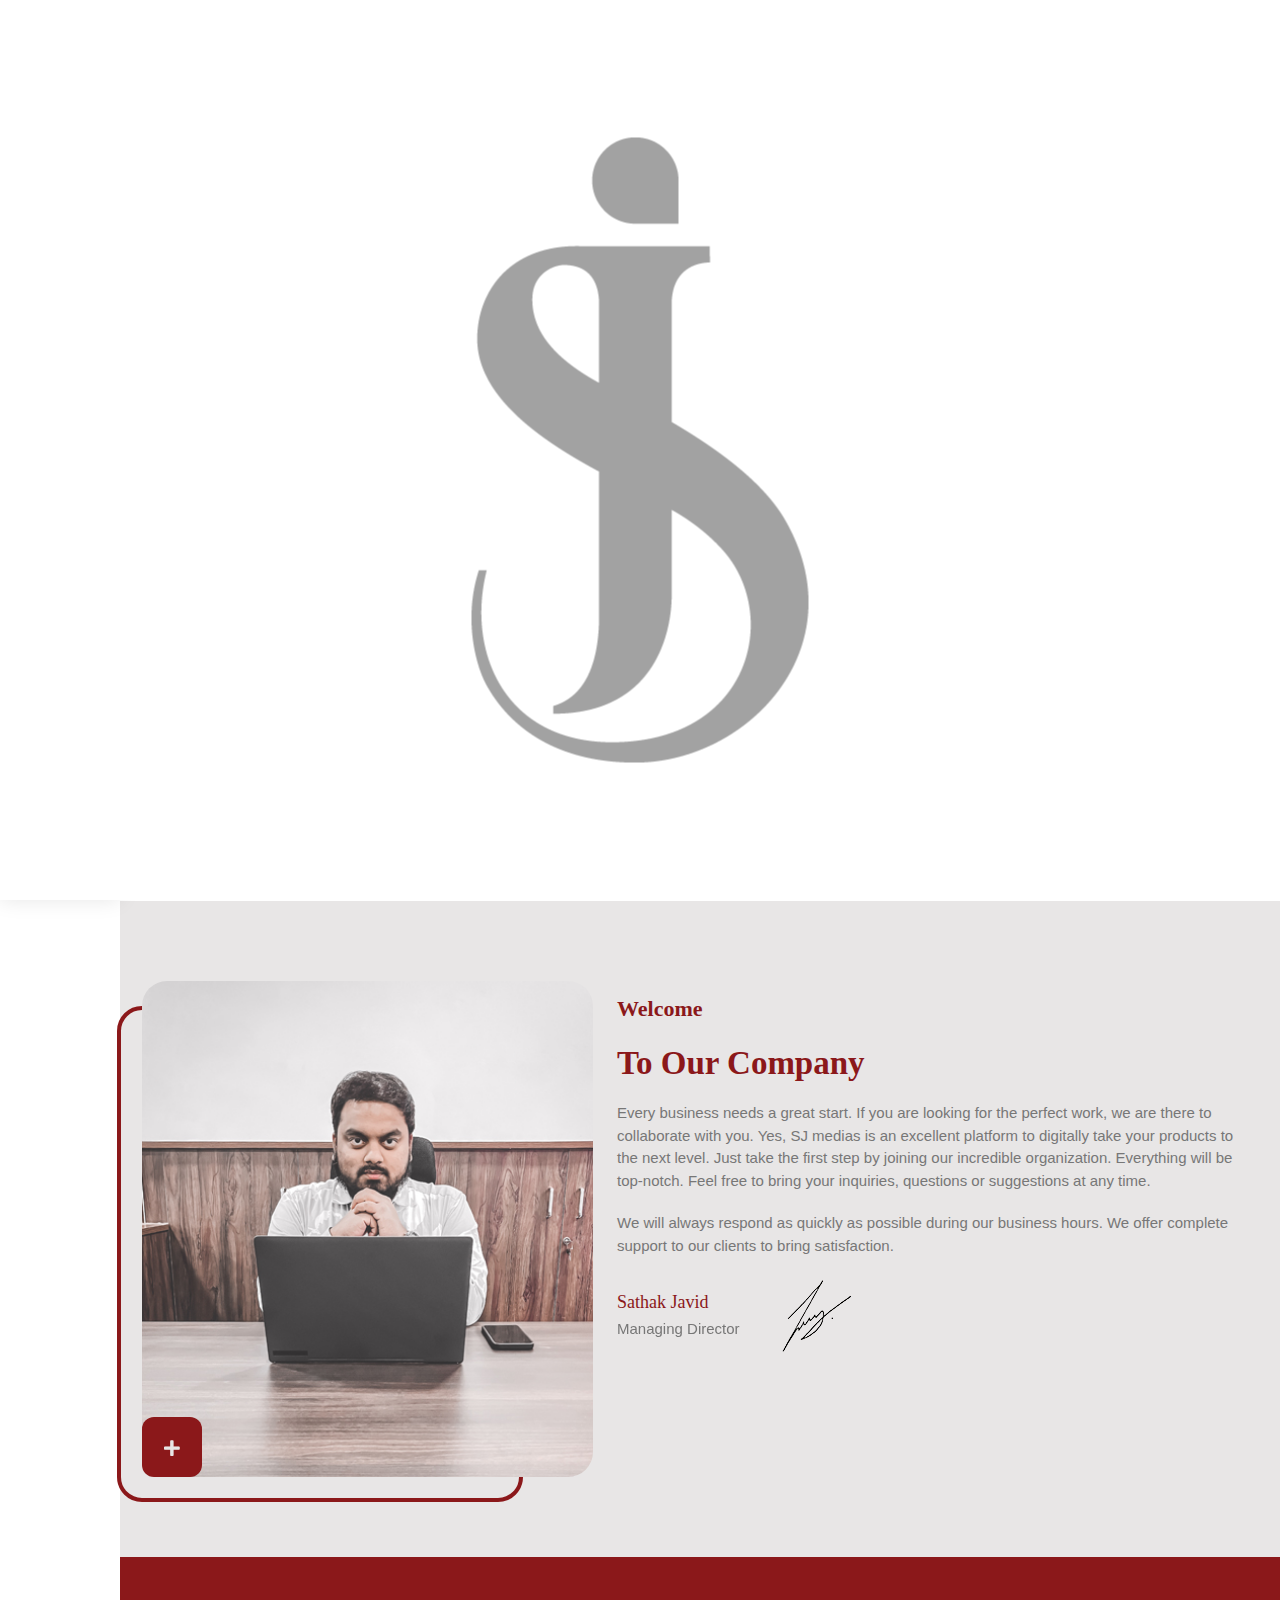
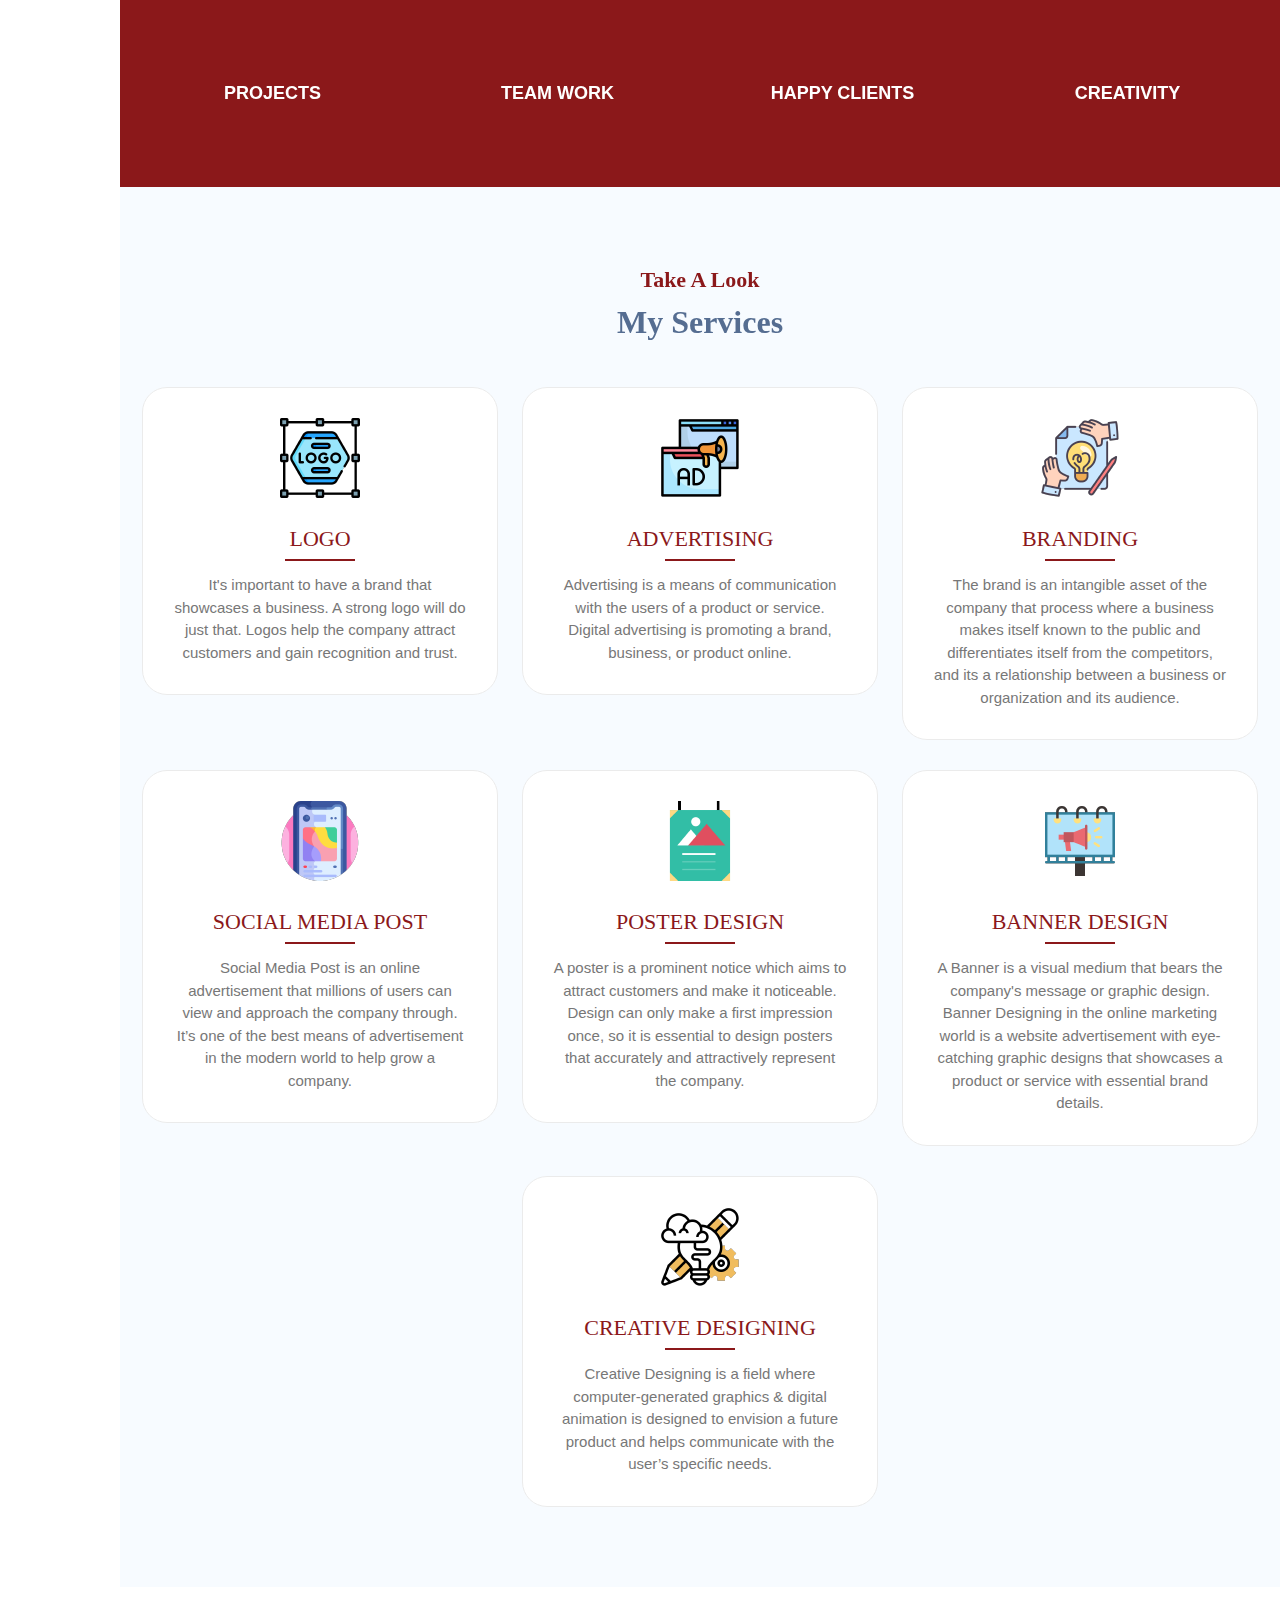
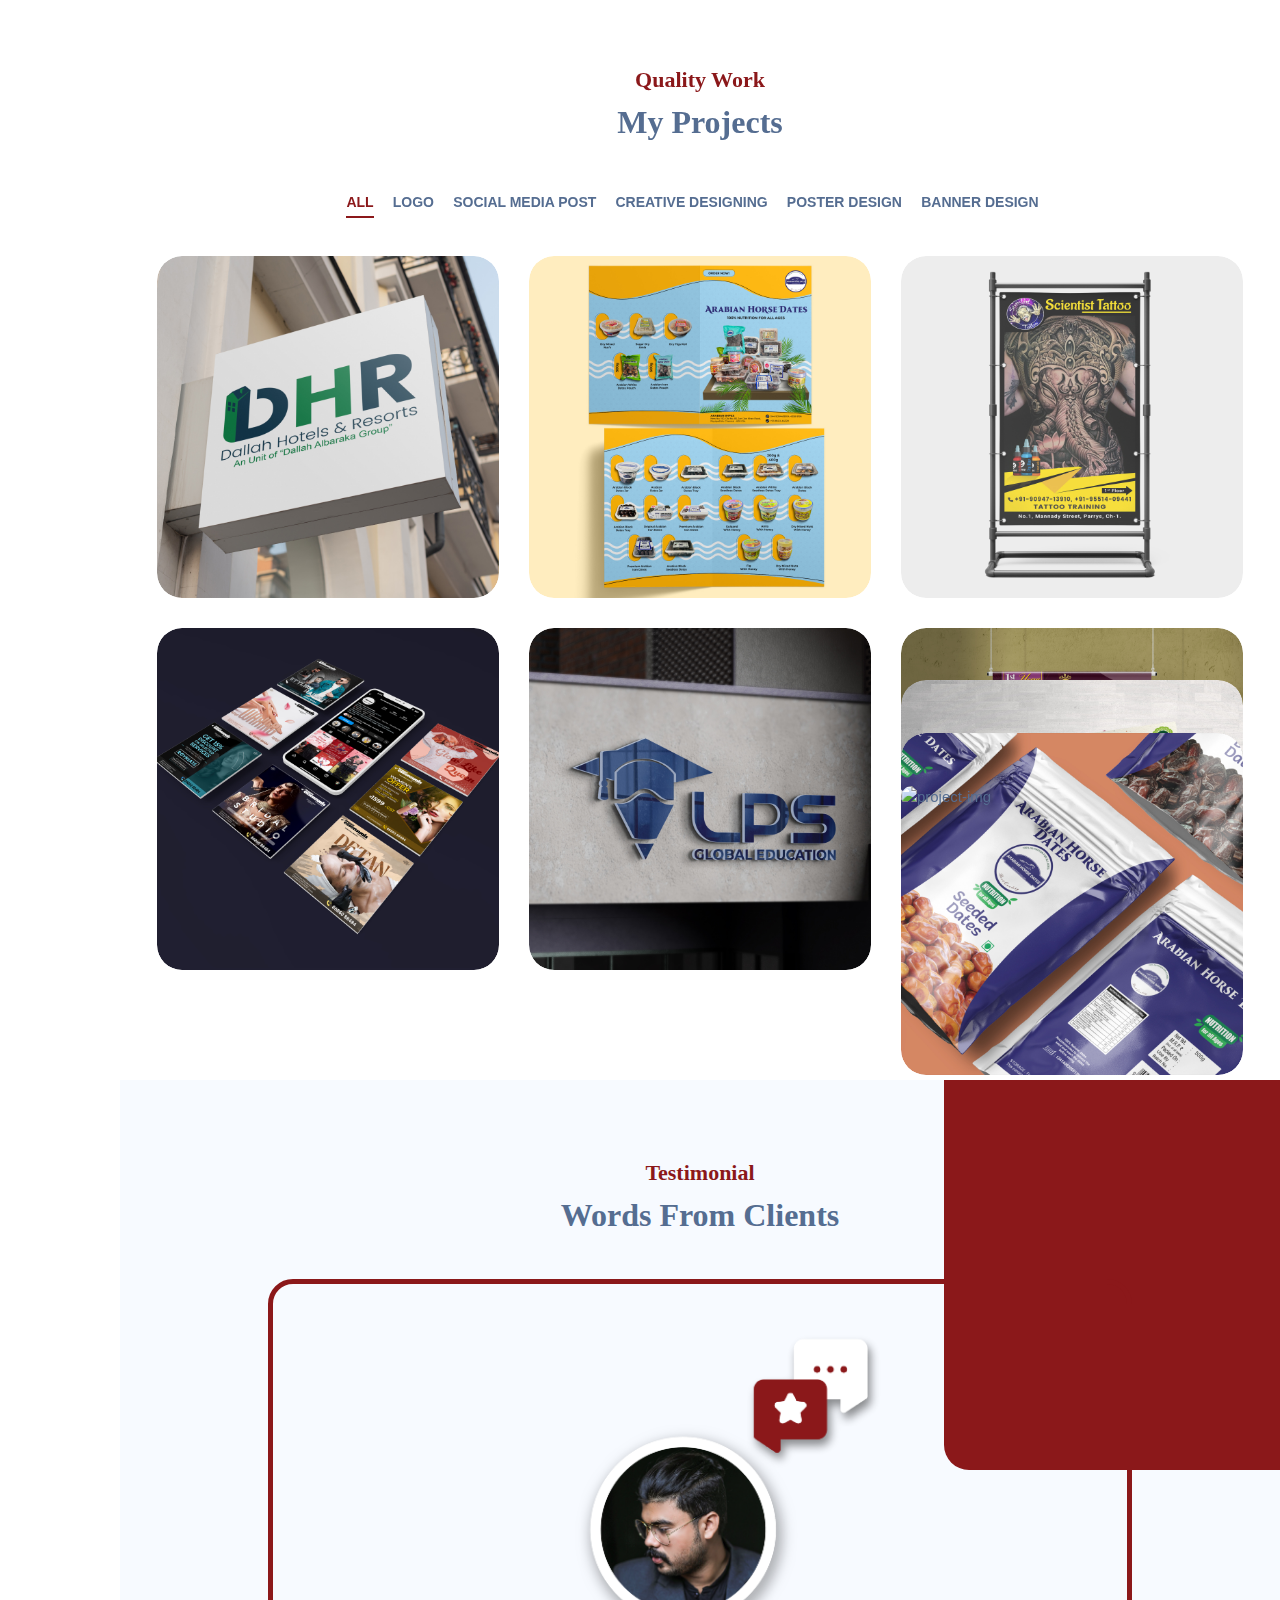
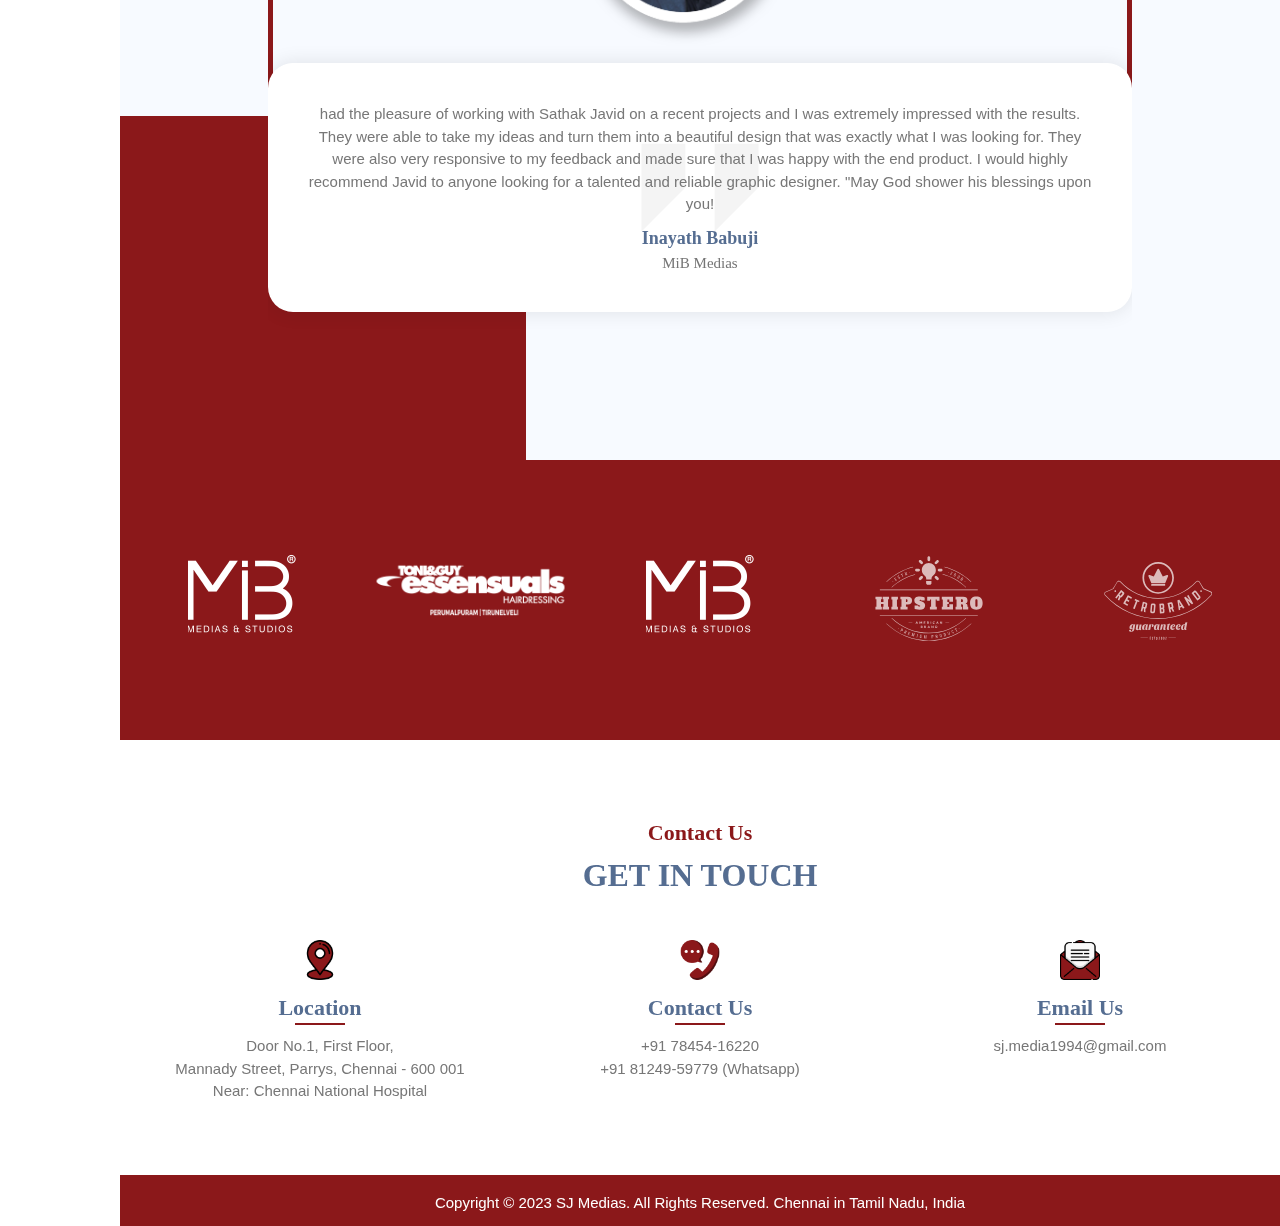
==== commit c6ff0caa: "fix" ====
--- a/index.html
+++ b/index.html
@@ -414,7 +414,7 @@
 						<div class="col-lg-4 col-md-6 text-center">
 							<div class="port_services_box_wrapper">
 								<div class="port_services_box">
-									<img src="assets\images\ADVERTISING_services.png" alt="service-image">
+									<img src="assets\images\advertising.png" alt="service-image">
 									<h2 class="project_heading">ADVERTISING</h2>
 									<p class="project_pera">Advertising is a means of
 										communication with the
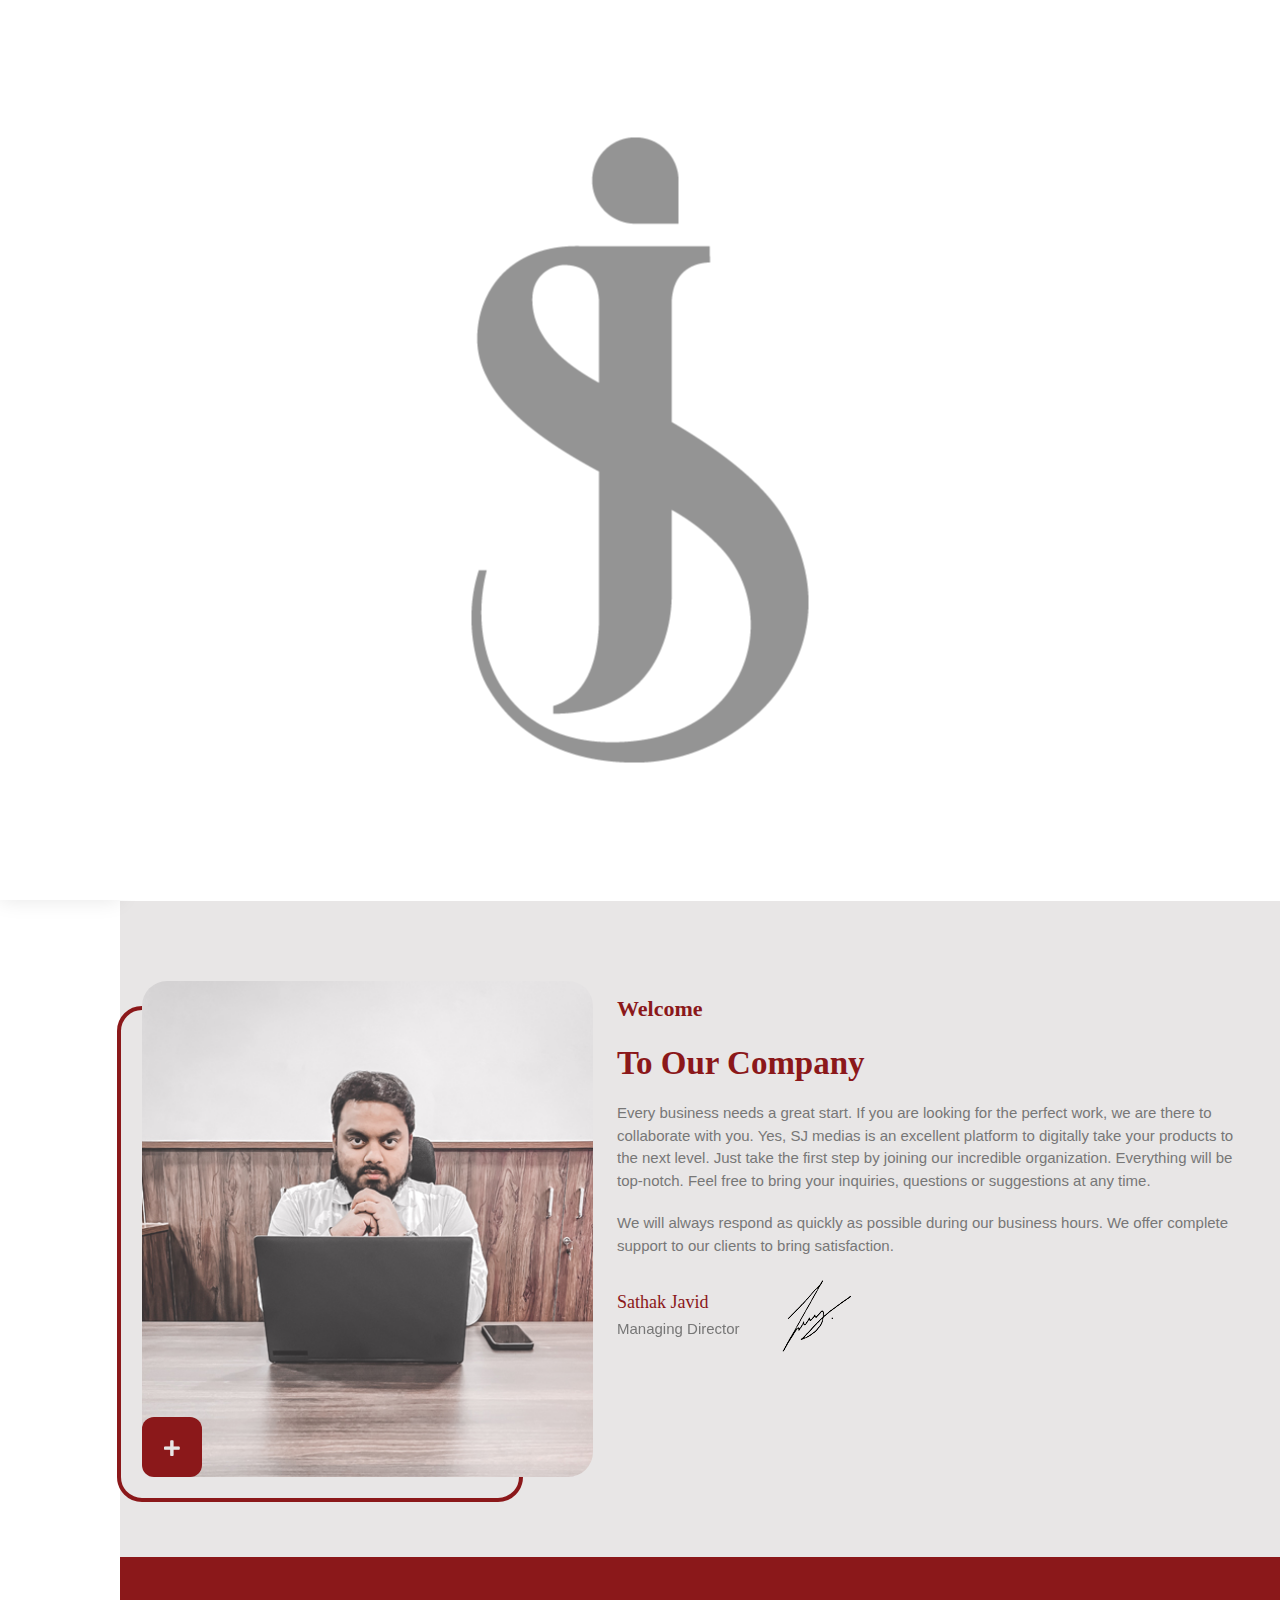
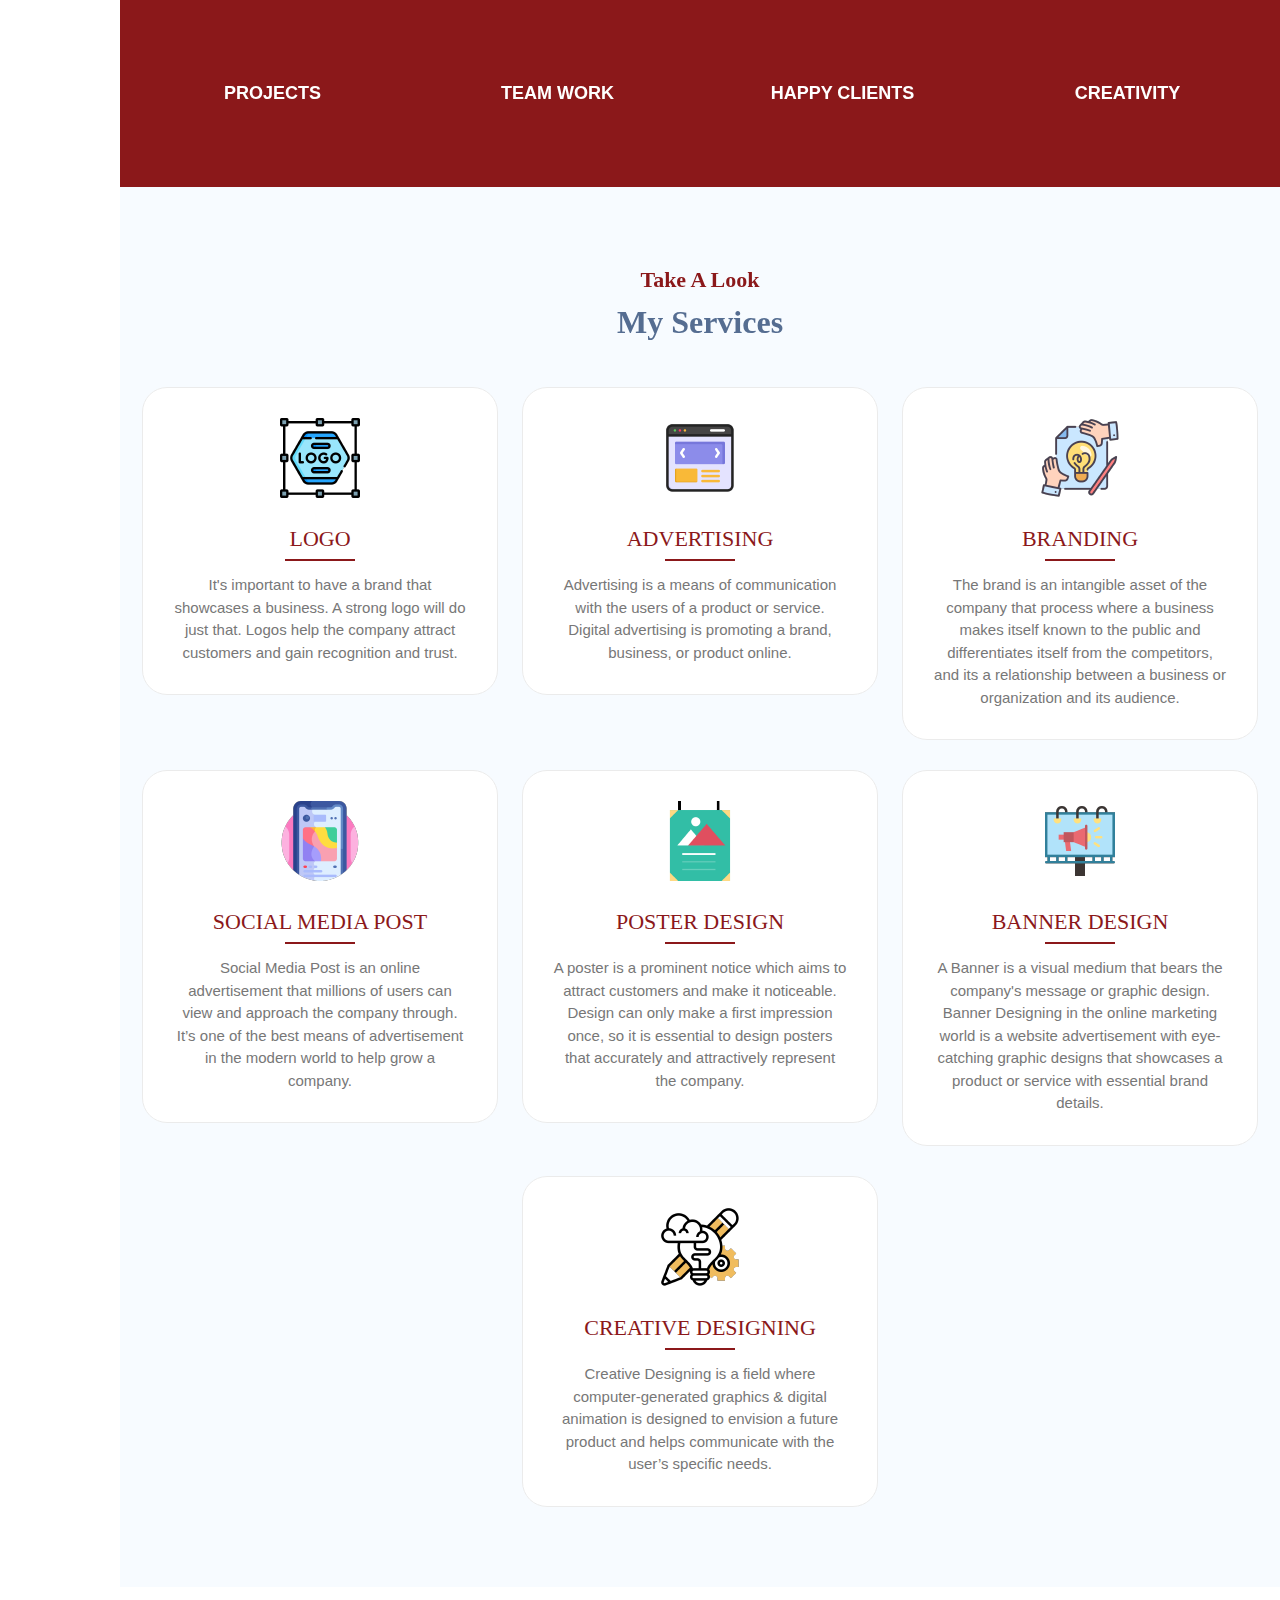
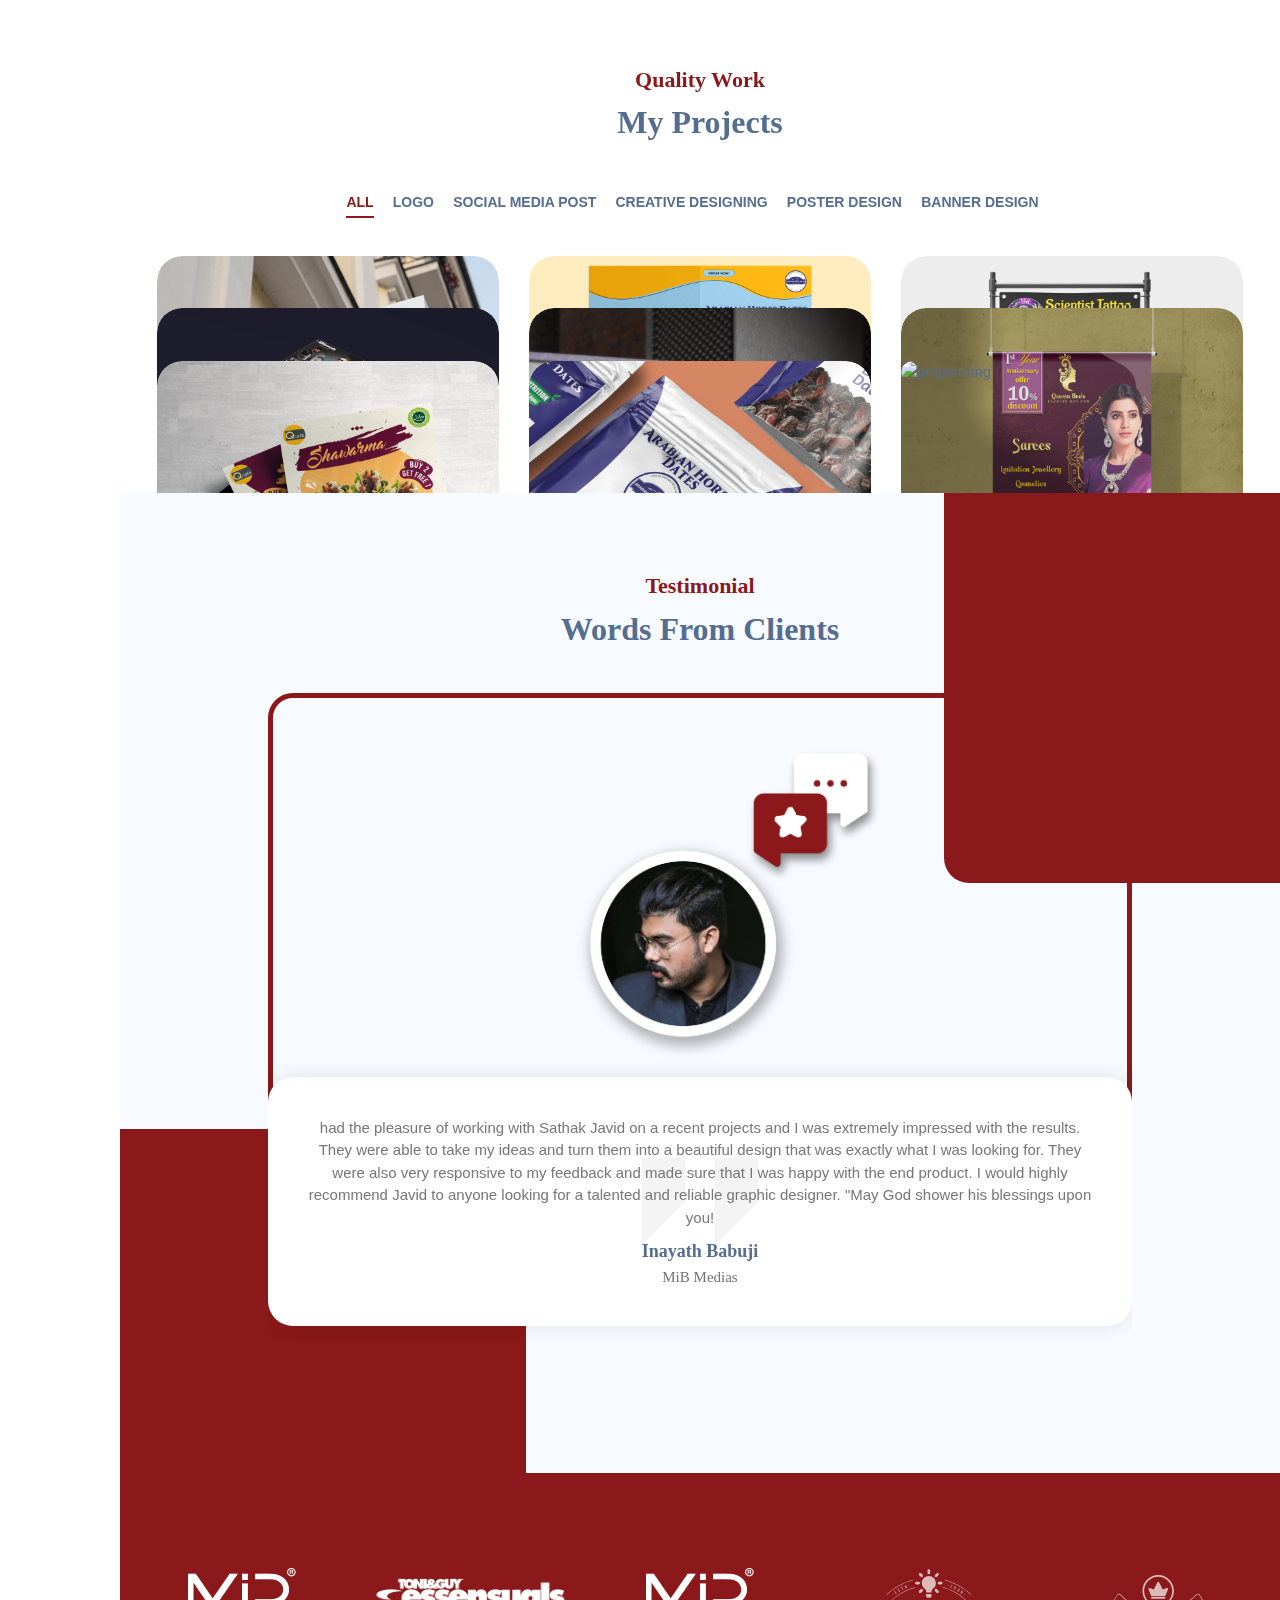
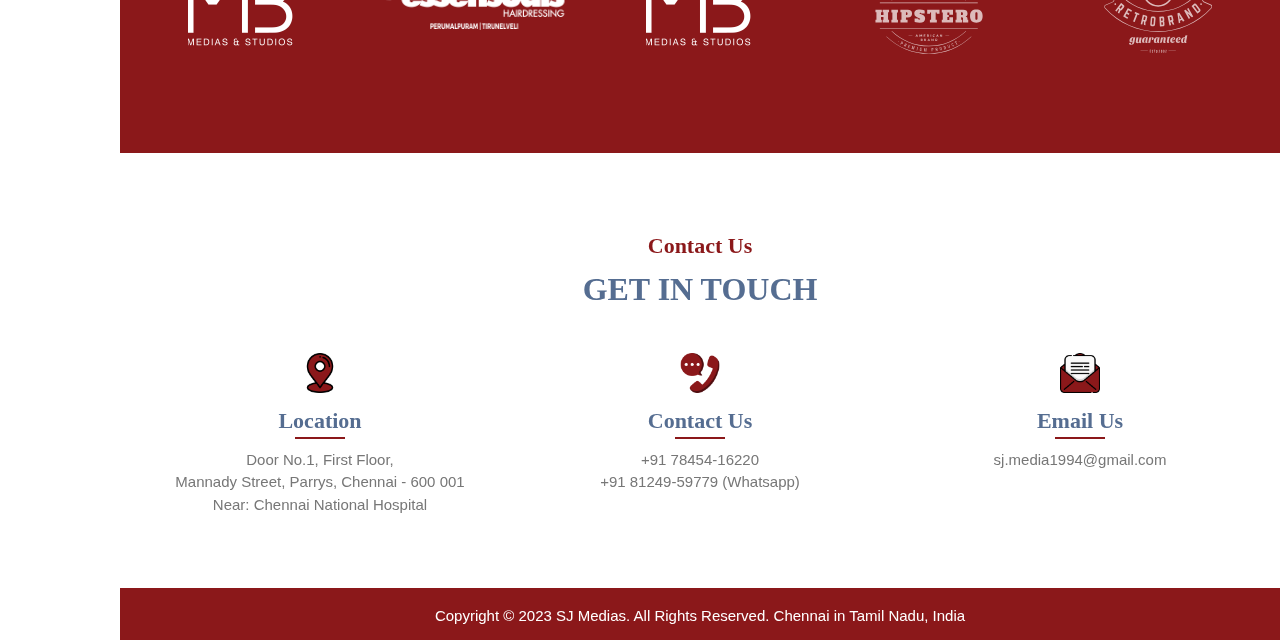
==== commit 3a463860: "fix" ====
--- a/index.html
+++ b/index.html
@@ -414,7 +414,7 @@
 						<div class="col-lg-4 col-md-6 text-center">
 							<div class="port_services_box_wrapper">
 								<div class="port_services_box">
-									<img src="assets\images\advertising.png" alt="service-image">
+									<img src="assets\images\MARKETING_services.png" alt="service-image">
 									<h2 class="project_heading">ADVERTISING</h2>
 									<p class="project_pera">Advertising is a means of
 										communication with the
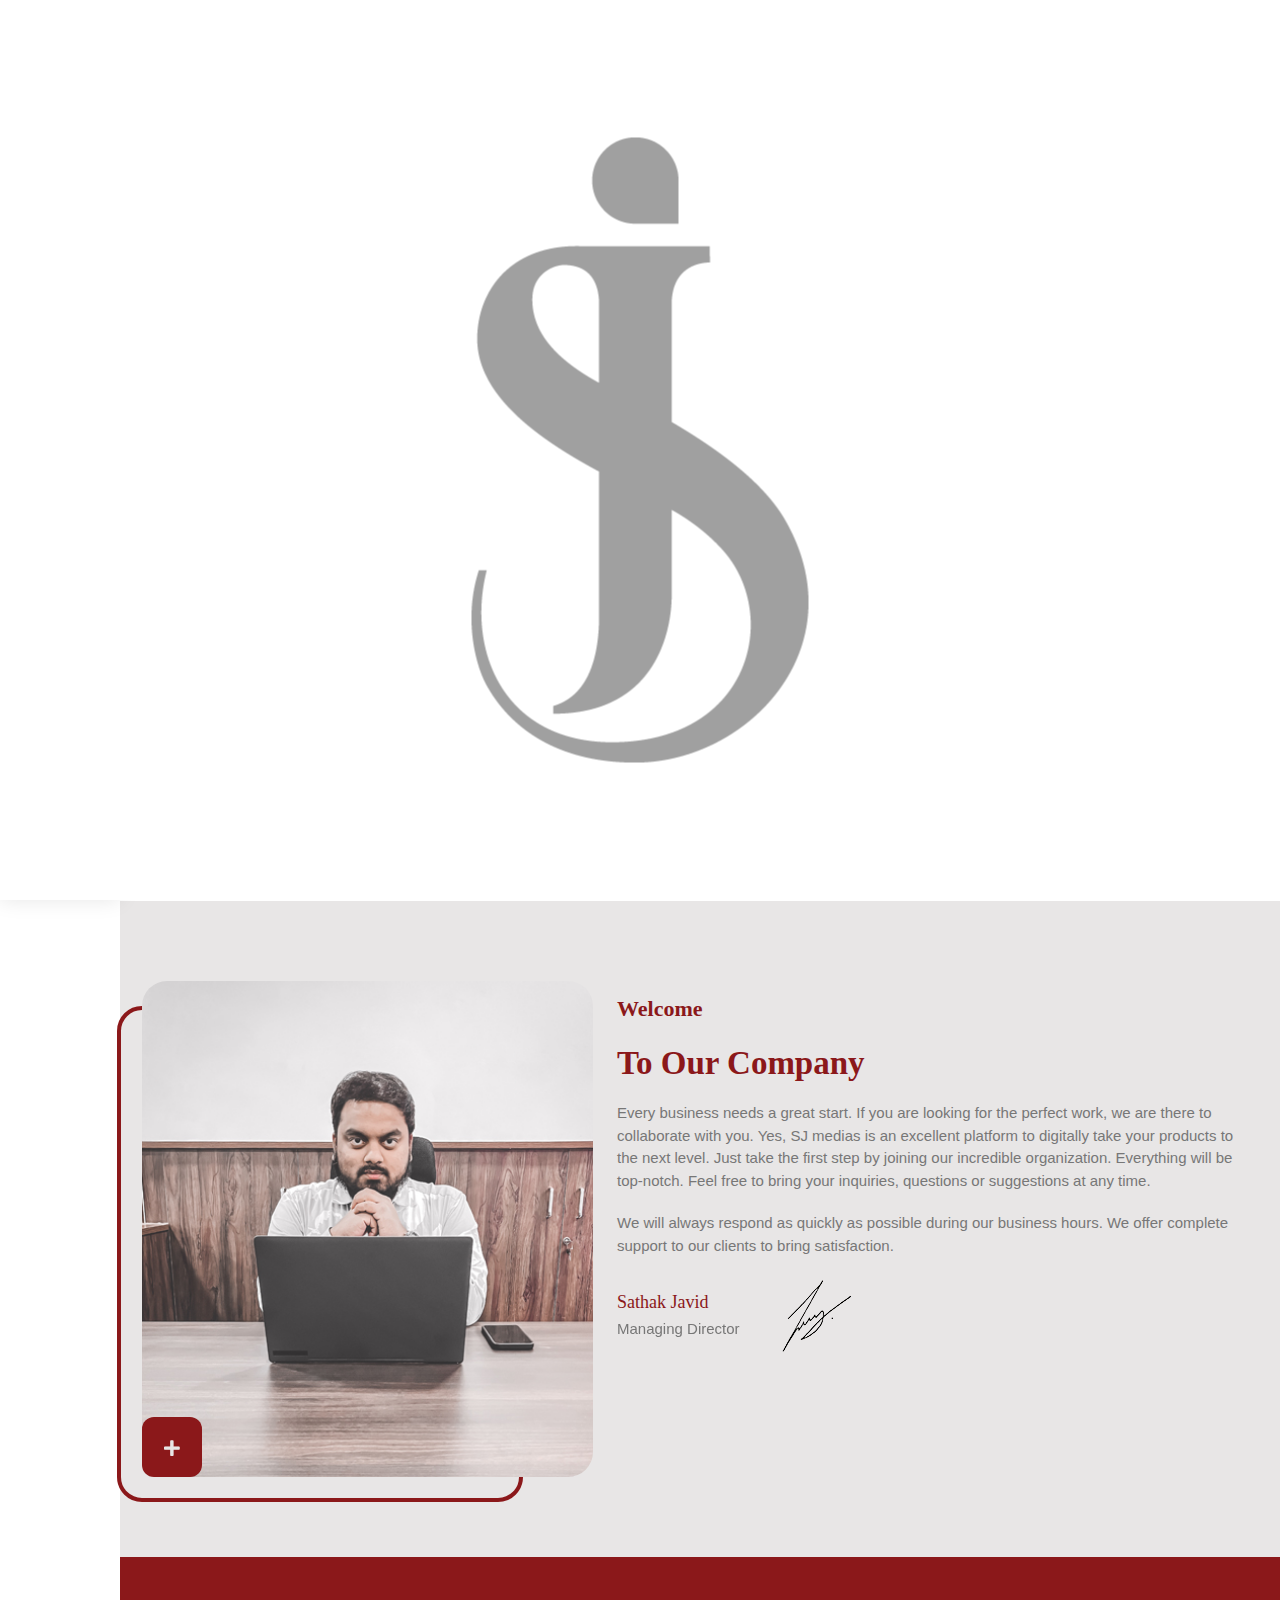
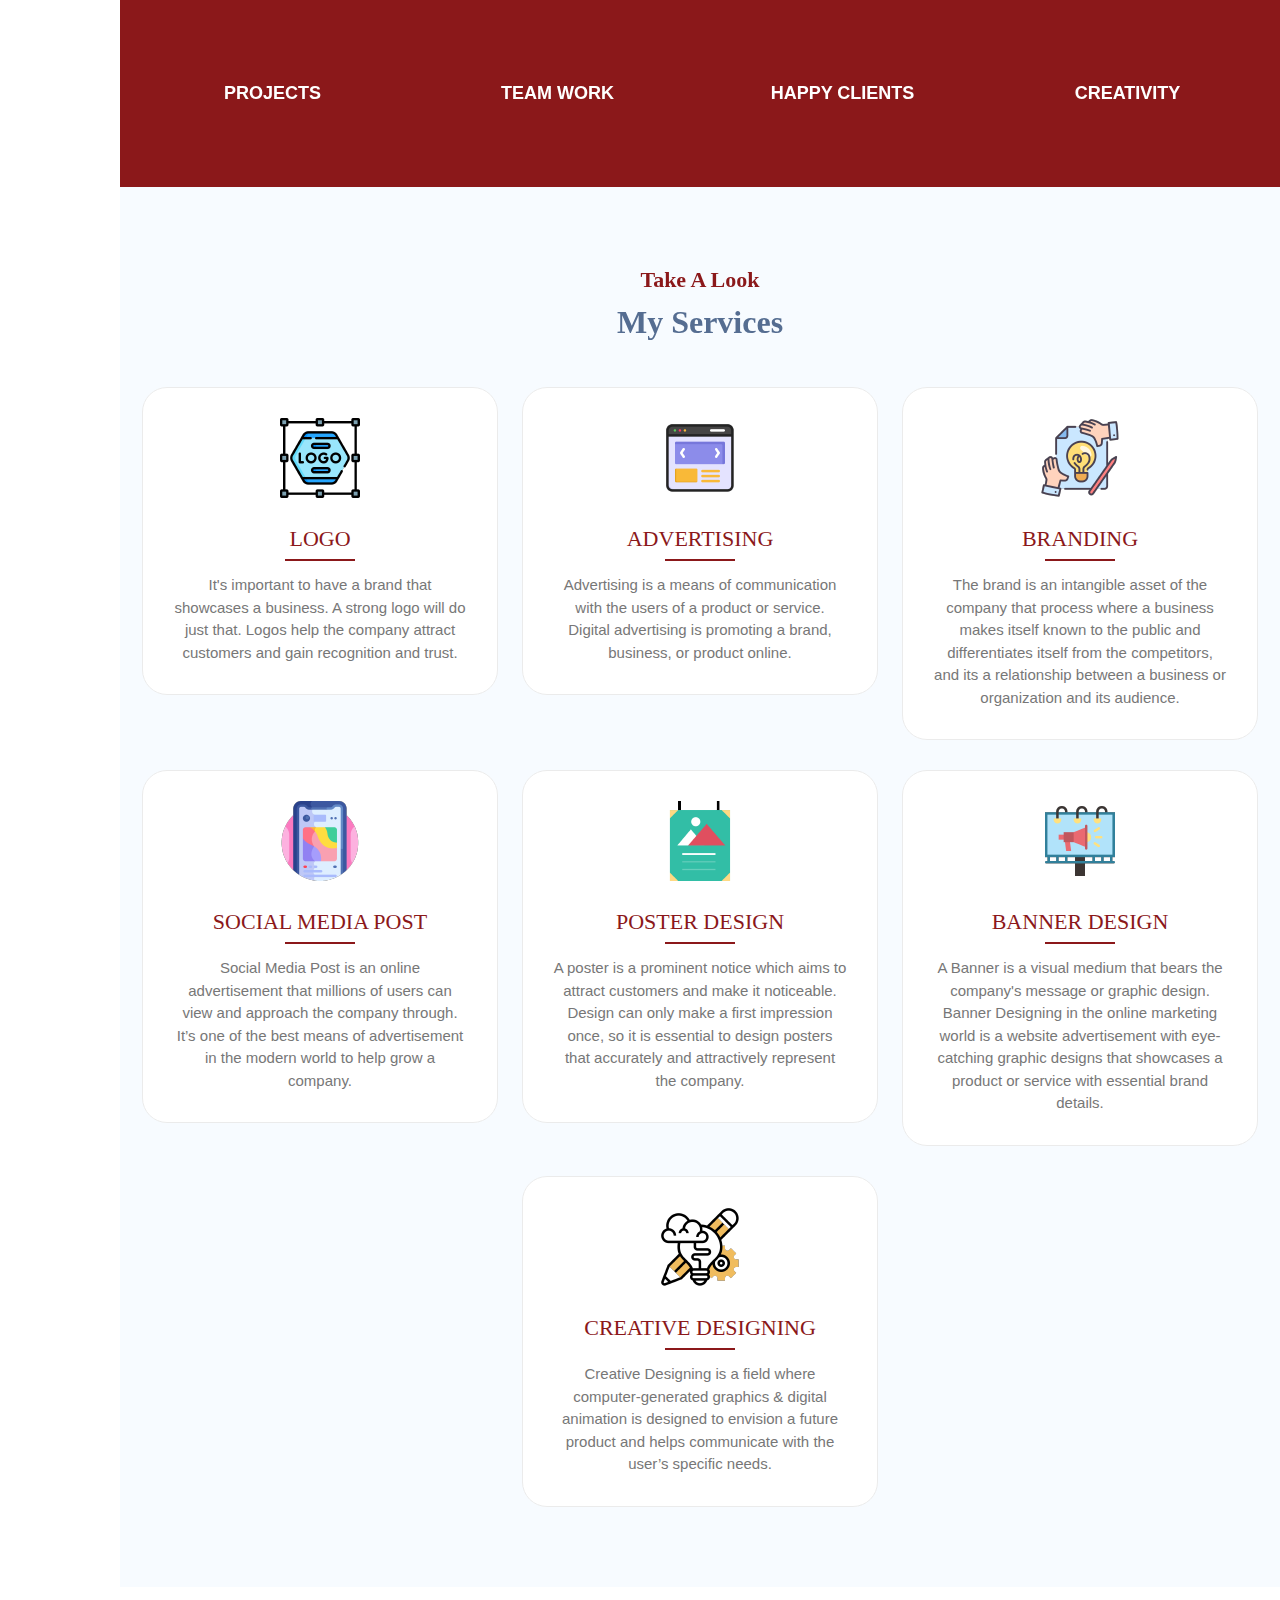
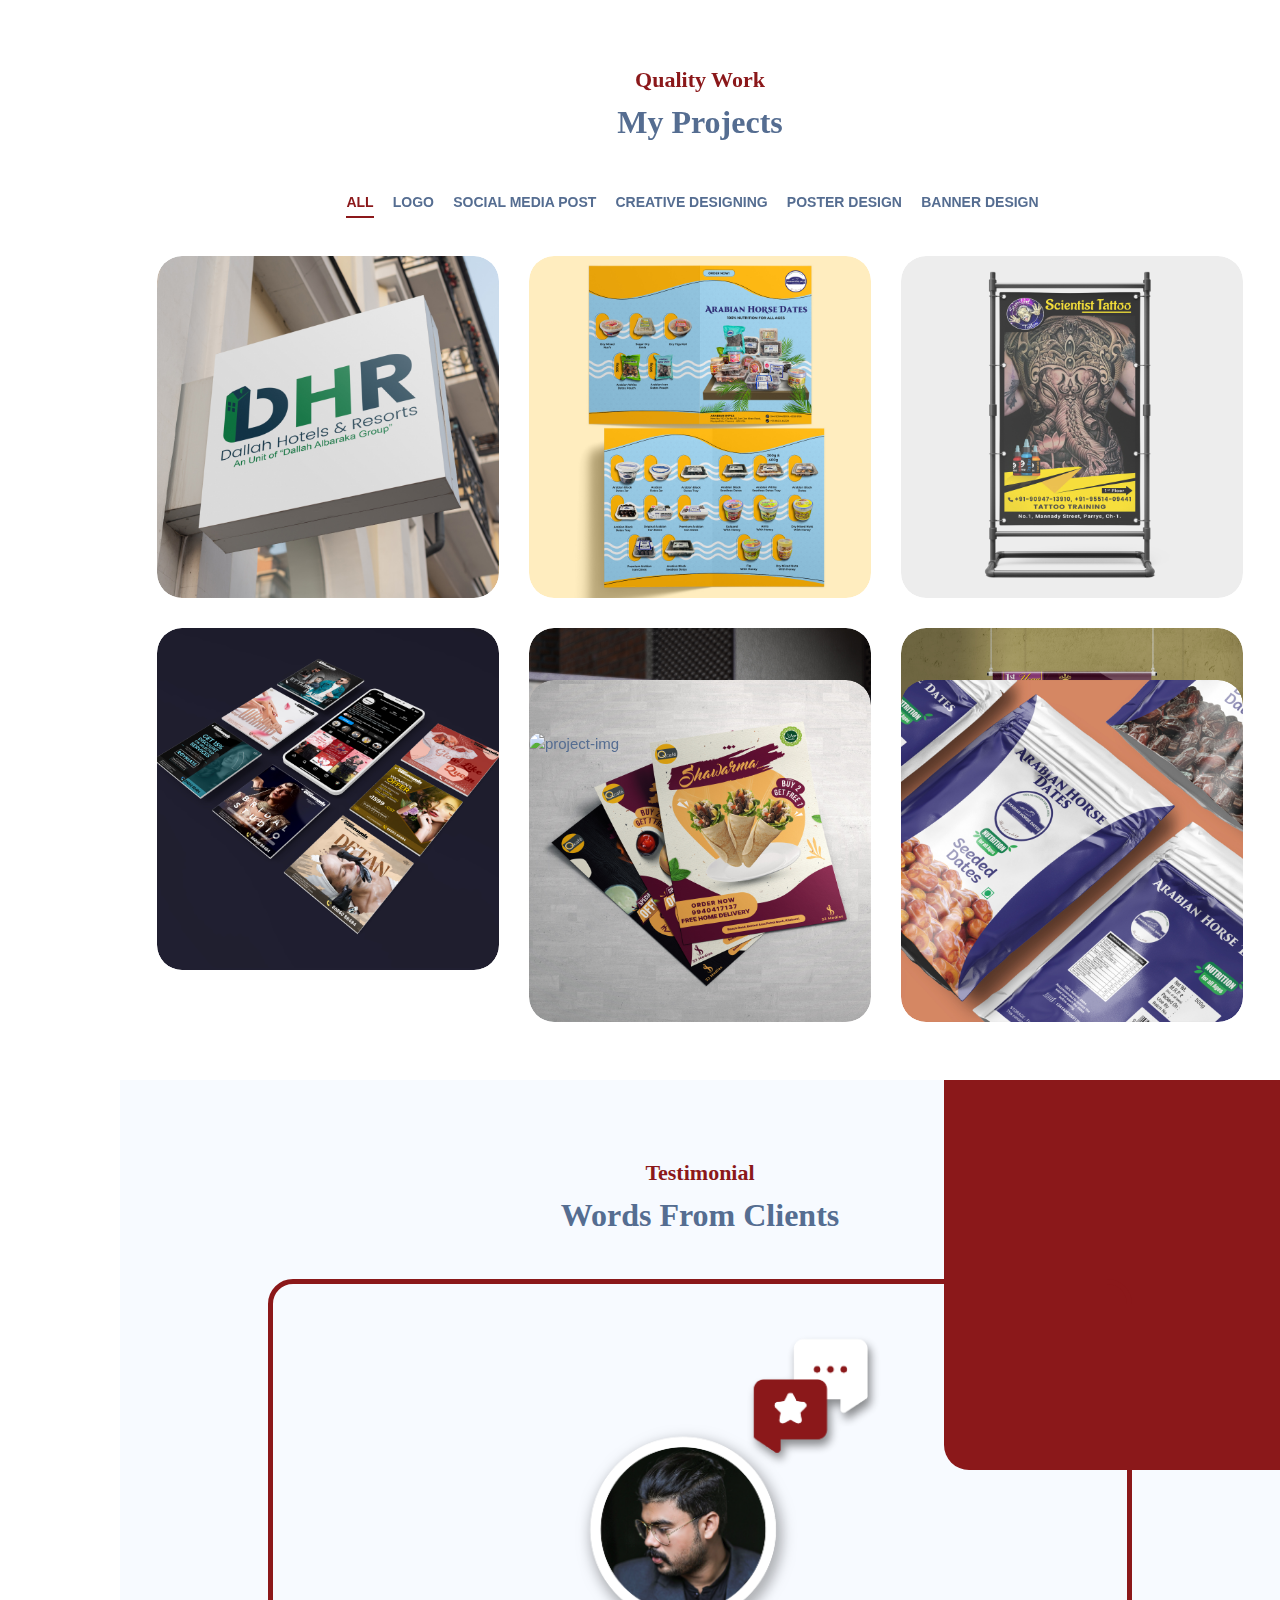
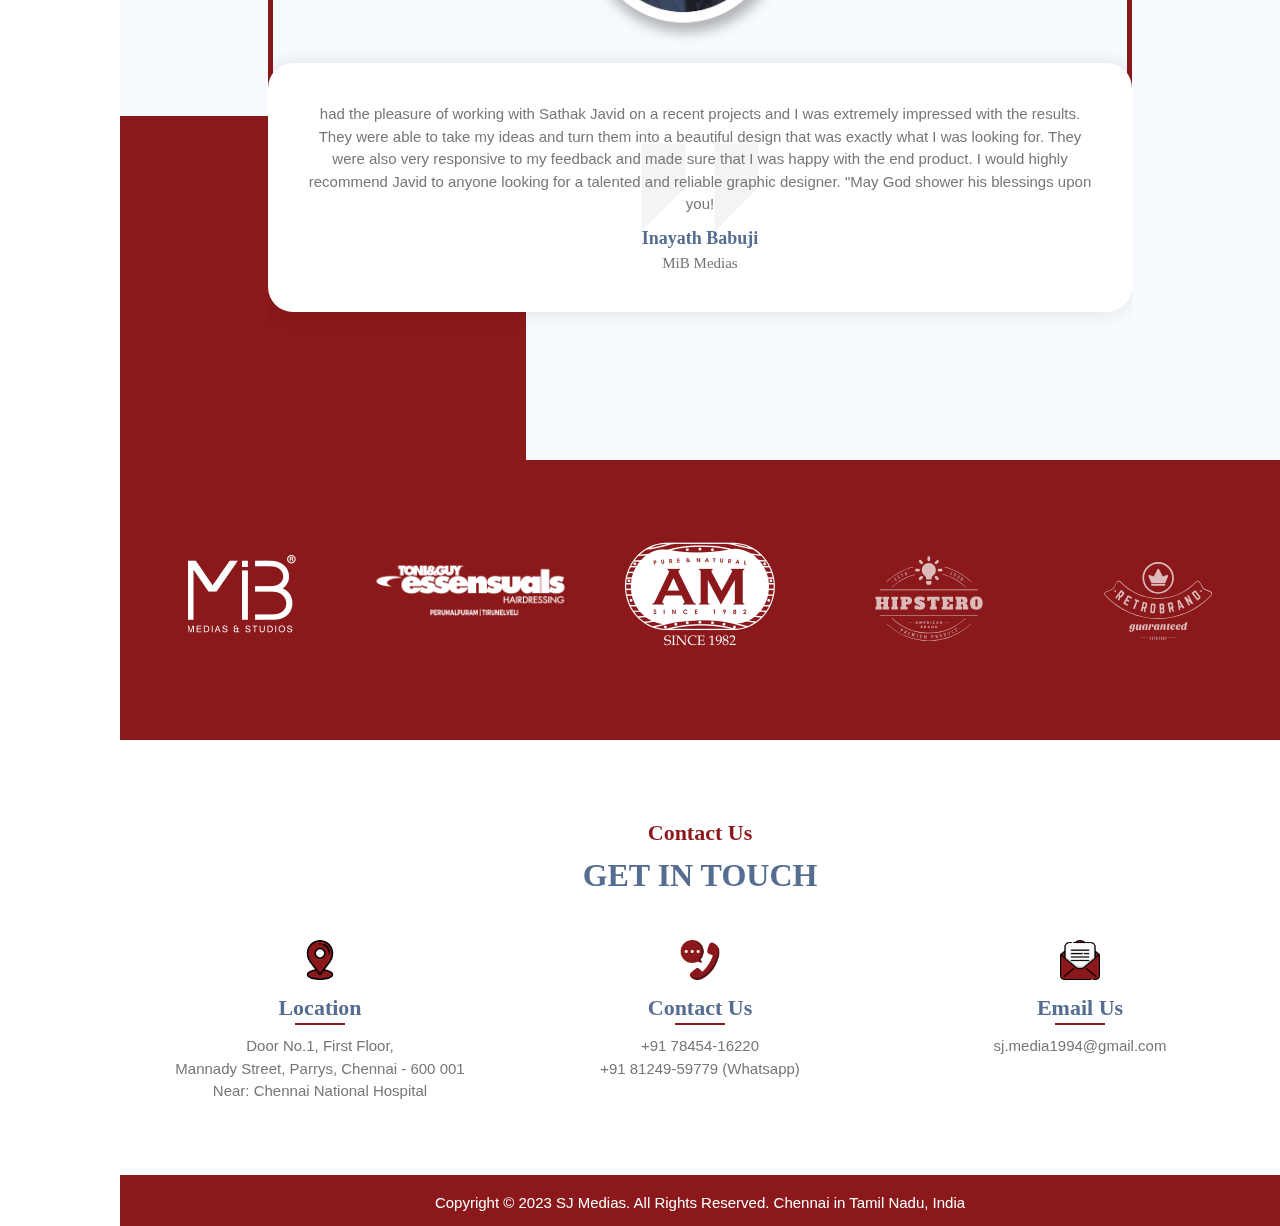
==== commit a73a58d6: "fix" ====
--- a/index.html
+++ b/index.html
@@ -643,7 +643,7 @@
 			</div>
 		</div><!-- End Portfolio section  -->
 		<!-- start testimonial section  -->
-		<div class="port_testimonial_setions  page_scroll" data-scroll="3"
+		<div class="port_testimonial_setions  page_scroll" data-scroll="4"
 			id="testi_sec">
 			<div class="testimonial_section">
 				<div class="container">
@@ -774,6 +774,40 @@
 												</div>
 											</div>
 										</div>
+										<div class="swiper-slide">
+											<div class="port_testimonial_box">
+												<div class="testimonial_top_box">
+													<div class="testimonial_img">
+														<img src="assets\images\Testimonial_Goutam Sen-01.png"
+															alt="testimonial-image" class="img-fluid" />
+													
+													</div>
+												</div>
+
+												<div class="testimonial_details_box">
+													<p>In such a young age, Sathak excelled in the graphic design field with tremendous practice and experimentation day and night. 
+														He himself is a live example of self taught graphic practitioner in spite of his few disabilities. 
+														I love him and wish him all the best in his all future endeavours.</p>
+													<h3>Goutam Sen</h3>
+													<h4>Visual Arts Teacher</h4>
+													<div class="port_testi_quote">
+														<svg xmlns="http://www.w3.org/2000/svg" viewBox="0 0 32 32"
+															width="512px" height="512px" class="">
+															<g id="right_x5F_quote_x5F_alt">
+																<g>
+																	<polygon points="0,4 0,28 12,16 12,4    "
+																		data-original="#030104" class="active-path"
+																		data-old_color="#f4f4f4" fill="#f4f4f4" />
+																	<polygon points="20,4 20,28 32,16 32,4    "
+																		data-original="#030104" class="active-path"
+																		data-old_color="#f4f4f4" fill="#f4f4f4" />
+																</g>
+															</g>
+														</svg>
+													</div>
+												</div>
+											</div>
+										</div>
 									</div>
 								</div>
 							</div>
@@ -933,7 +967,7 @@
 									</div>
 									<div class="swiper-slide">
 										<div class="port_swipper_responsor">
-											<img src="assets\images\Testimonial_MIB Medias.png" viewBox="0 0 120 120">
+											<img src="assets\images\Testimonial_The Oil Store from AM Oils.png" viewBox="0 0 120 120">
 												<style type="text/css">
 													
 												</style>
@@ -1356,10 +1390,10 @@
 											</svg>
 
 										</div>
-										<h2 class="footer_heading"><a href="https://goo.gl/maps/ER847Haf7G4ETXfi9">Location</a></h2>
-										<p>Door No.1, First Floor,</p>
-										<p>Mannady Street, Parrys, Chennai - 600 001</p>
-										<p>Near: Chennai National Hospital</p>
+										<h2 class="footer_heading">Location</a></h2>
+										<p><a href="https://goo.gl/maps/ER847Haf7G4ETXfi9">Door No.1, First Floor,</a></p>
+										<p><a href="https://goo.gl/maps/ER847Haf7G4ETXfi9">Mannady Street, Parrys, Chennai - 600 001</a></p>
+										<p><a href="https://goo.gl/maps/ER847Haf7G4ETXfi9">Near: Chennai National Hospital</a></p>
 									</div>
 								</div>
 								<div class="col-sm-4 text-center">
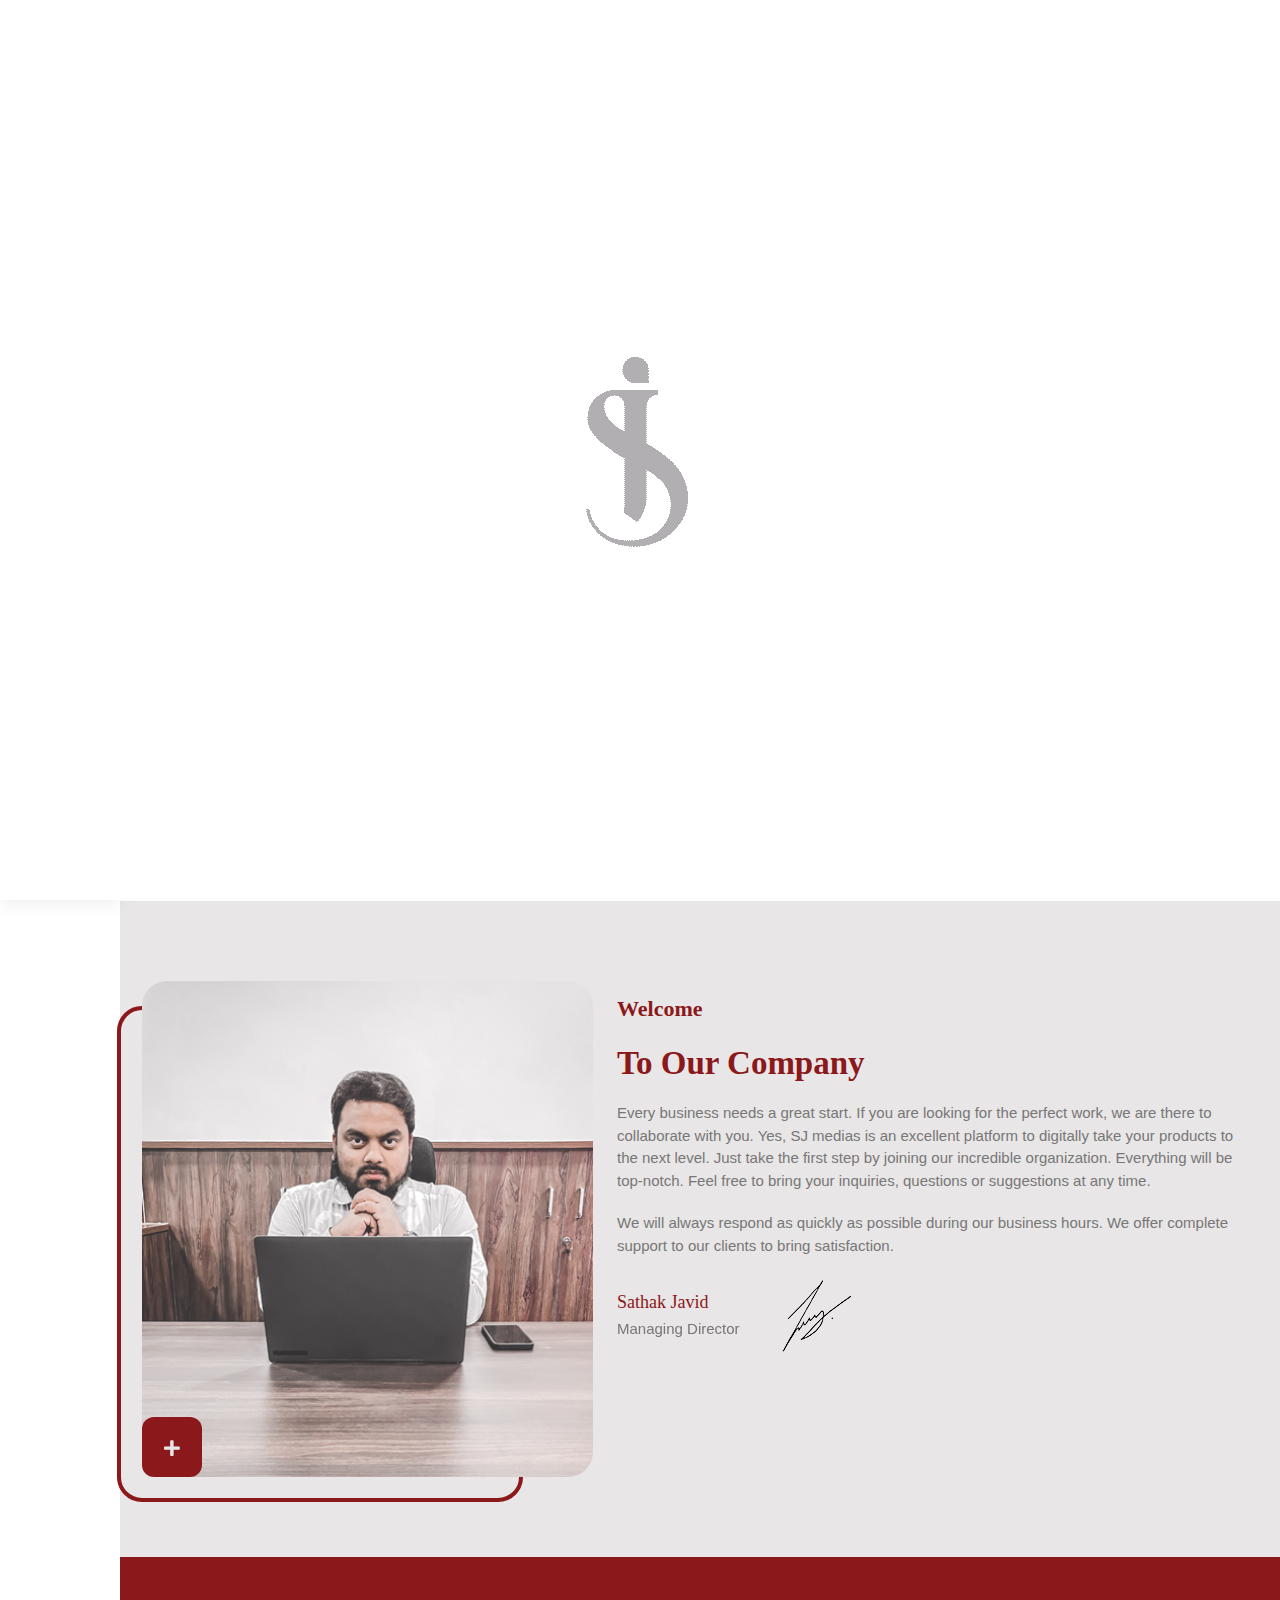
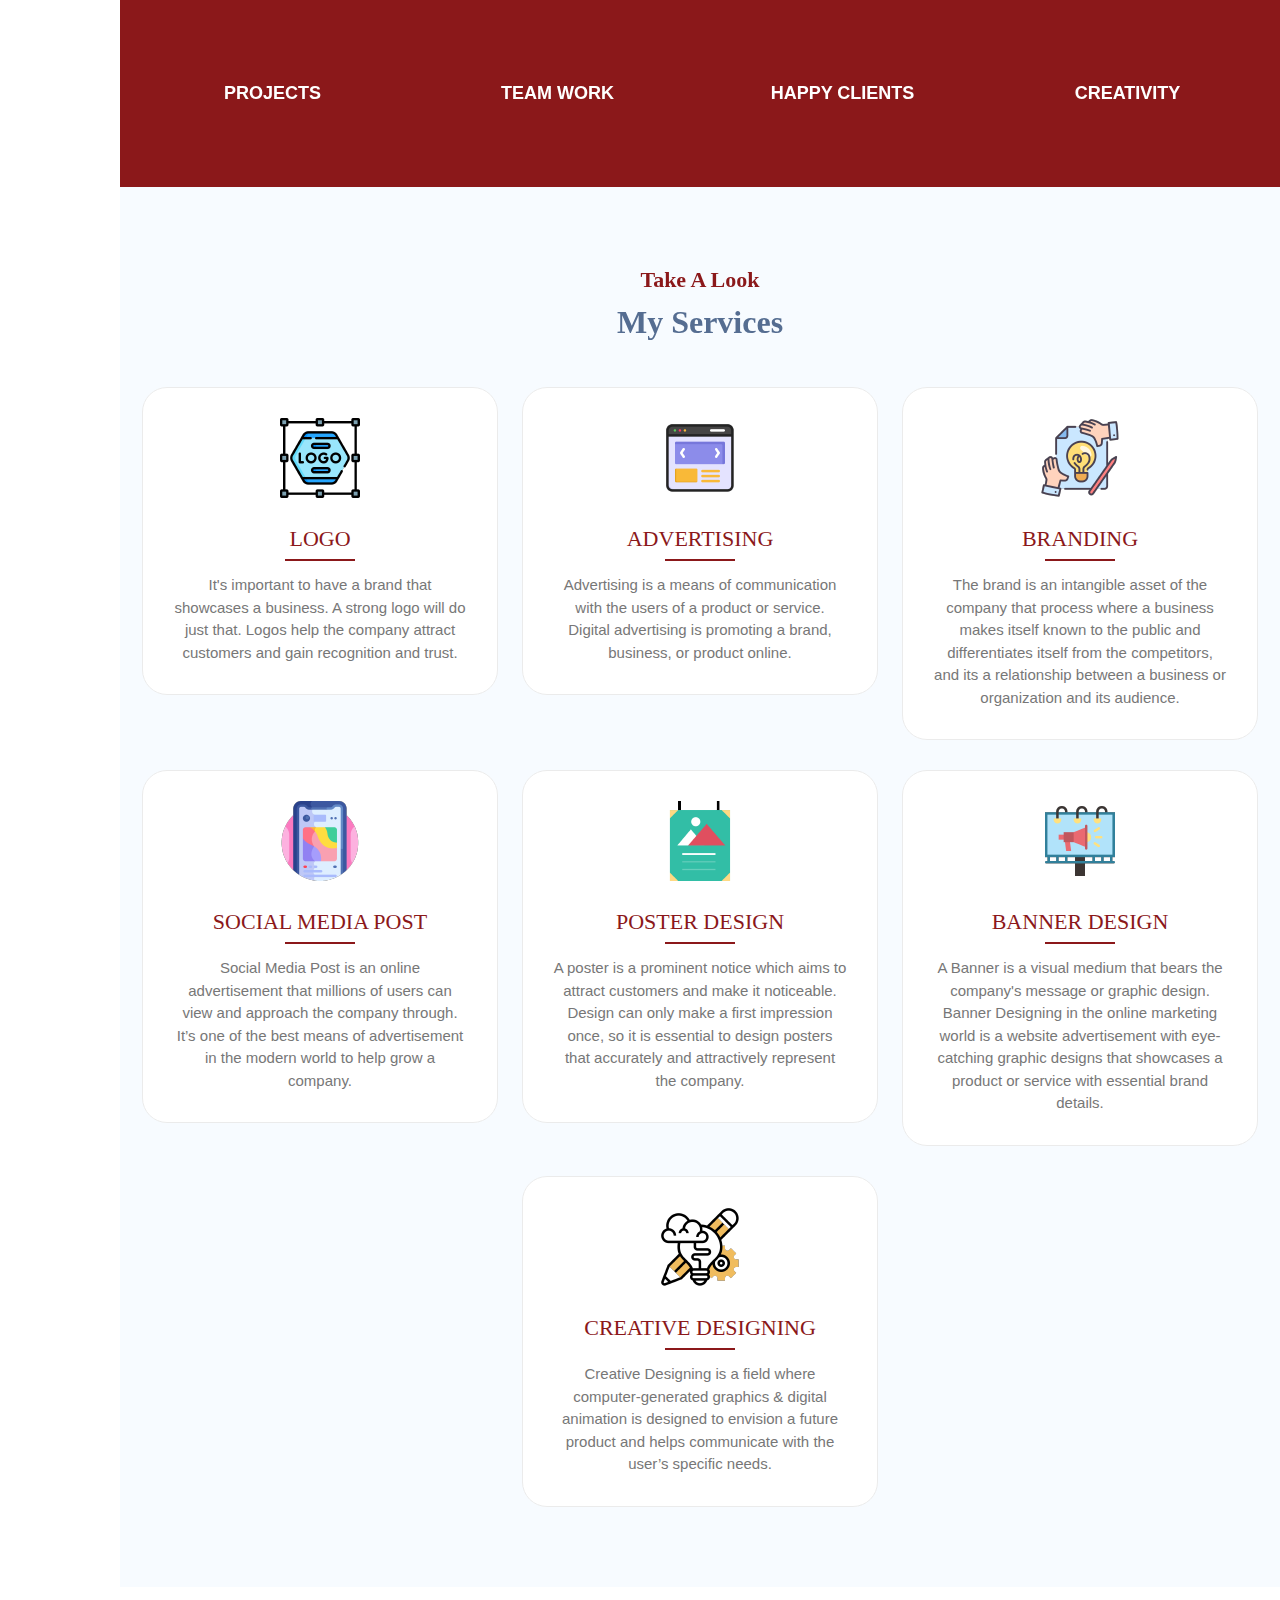
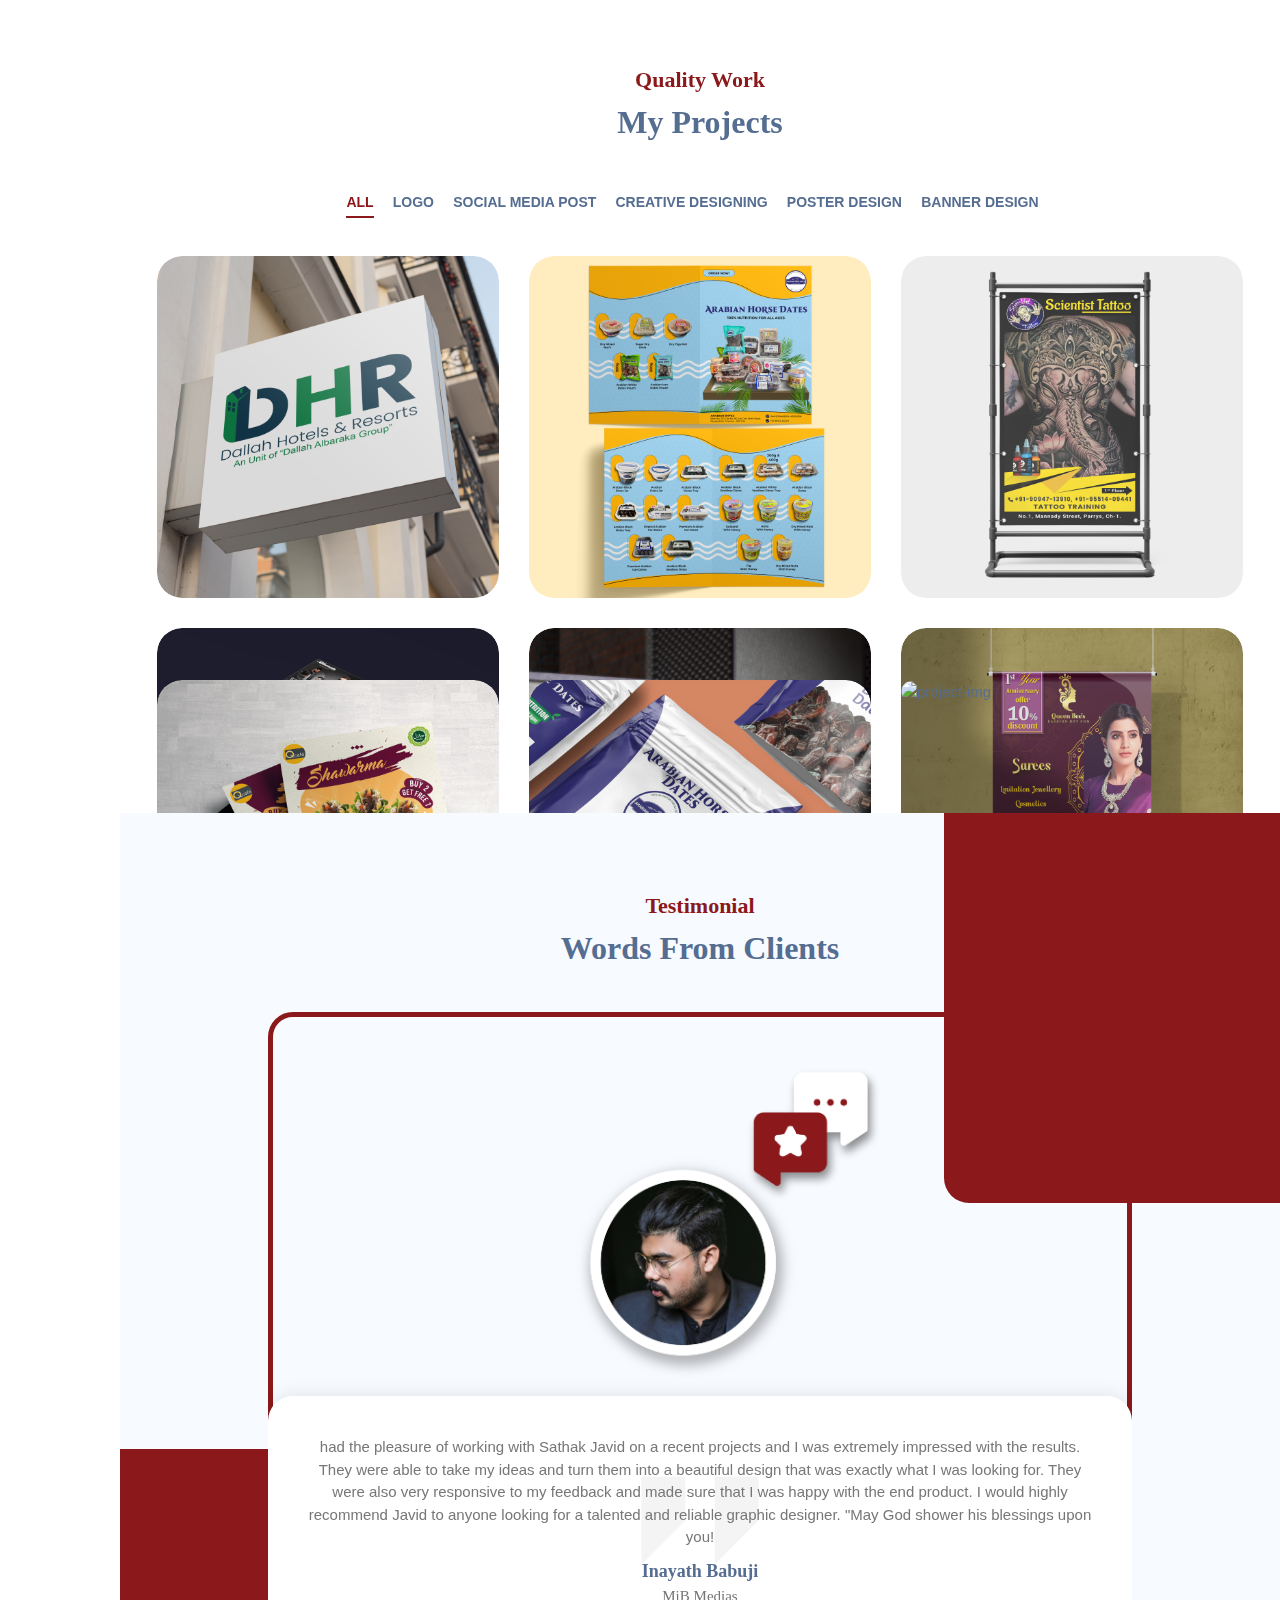
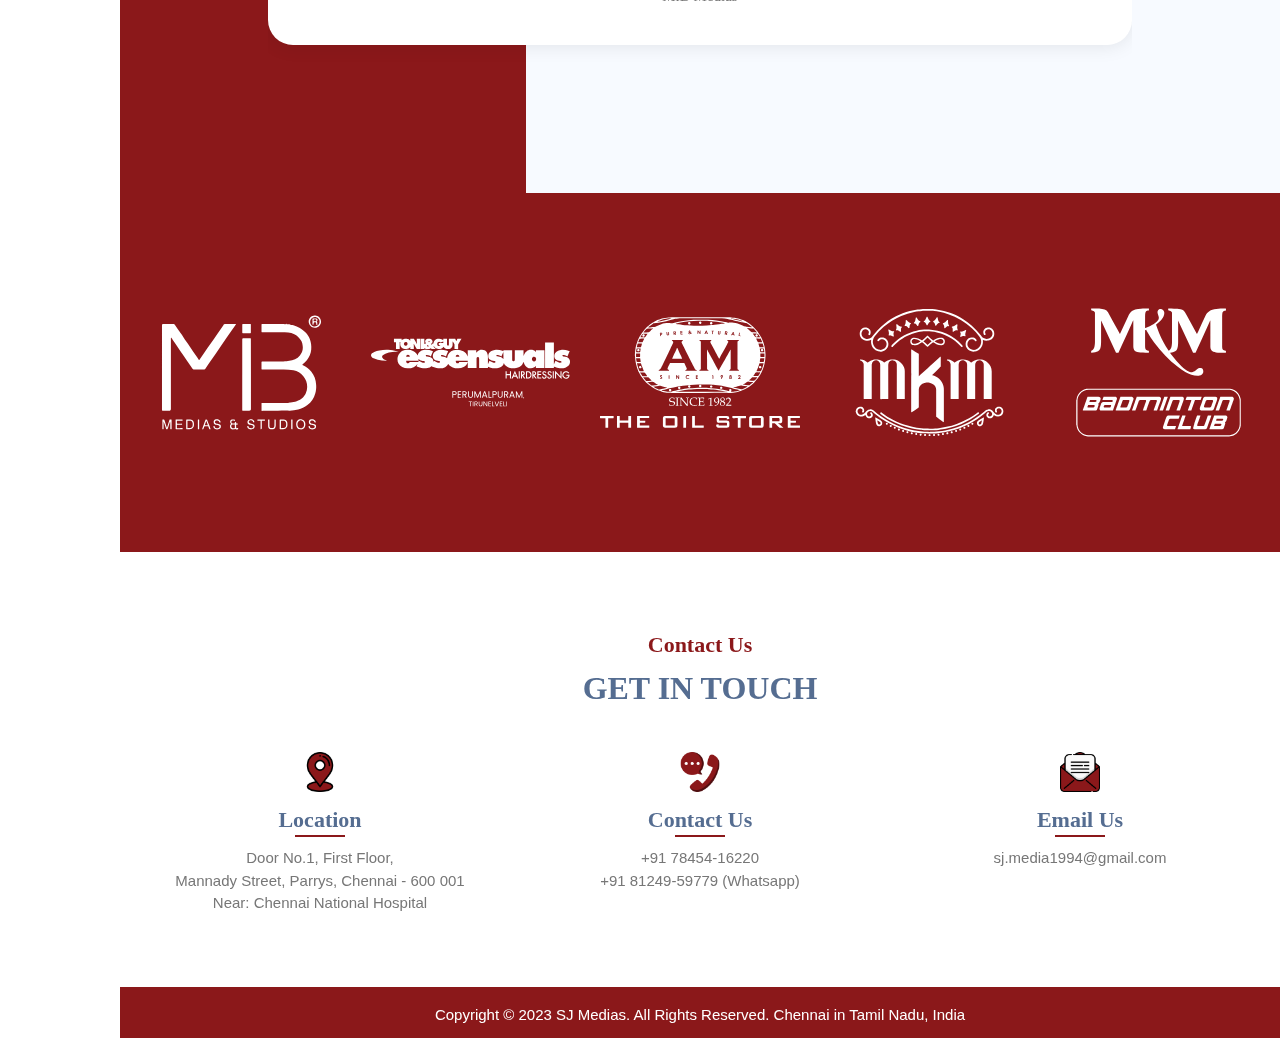
==== commit ccedcaf5: "Fix" ====
--- a/index.html
+++ b/index.html
@@ -38,7 +38,7 @@
 <body>
 	<!-- preloader section start -->
 	<div class="preloader">
-		<div class="status"><img src="assets/images/loader-01-01.png" id="preloader_image" alt="loader">
+		<div class="status"><img src="assets\images\loader-02.gif" id="preloader_image" alt="loader">
 		</div>
 	</div>
 
@@ -945,7 +945,7 @@
 								<div class="swiper-wrapper">
 									<div class="swiper-slide">
 										<div class="port_swipper_responsor">
-											<img src="assets\images\Testimonial_MIB Medias.png" viewBox="0 0 120 120">
+											<img src="assets\images\Business\MIB Medias2.svg" viewBox="0 0 120 120">
 												<style type="text/css">
 													
 												</style>
@@ -956,7 +956,7 @@
 									</div>
 									<div class="swiper-slide">
 										<div class="port_swipper_responsor">
-											<img src="assets\images\Testimonial_Toni & Guy Essensuals.png" viewBox="0 0 120 120">
+											<img src="assets\images\Business\Toni & Guy2.svg" viewBox="0 0 120 120">
 												<style type="text/css">
 													
 												</style>
@@ -967,7 +967,7 @@
 									</div>
 									<div class="swiper-slide">
 										<div class="port_swipper_responsor">
-											<img src="assets\images\Testimonial_The Oil Store from AM Oils.png" viewBox="0 0 120 120">
+											<img src="assets\images\Business\The Oil Store2.svg" viewBox="0 0 120 120">
 												<style type="text/css">
 													
 												</style>
@@ -978,292 +978,35 @@
 									</div>
 									<div class="swiper-slide">
 										<div class="port_swipper_responsor">
-											<svg xmlns="http://www.w3.org/2000/svg" viewBox="0 0 120 120">
+											<img src="assets\images\Business\MKM2.svg" viewBox="0 0 120 120">
 												<style type="text/css">
-													.st0 {
-														fill: #3A3A3A;
-													}
+													
 												</style>
-												<path class="st0"
-													d="M112.6,70.8c-4.3,0-7-2-7-7.4c0-5.3,2.7-7.4,7-7.4c4.2,0,7,2,7,7.4C119.6,68.8,116.9,70.8,112.6,70.8z
-												 M113.9,60.7c0-1-0.4-1.4-1.2-1.4c-0.8,0-1.2,0.4-1.2,1.4v5.5c0,1,0.4,1.4,1.2,1.4c0.8,0,1.2-0.4,1.2-1.4V60.7z M5.4,48.4h108.8v0.7
-												H5.4V48.4z M77.2,23.5l0.1-0.5c11.1,2.9,21.4,8.6,29.7,16.6l-0.3,0.3C98.5,32.1,88.3,26.4,77.2,23.5z M81.1,28.8l0.9,0.3l-0.1,0.3
-												c-0.5-0.2-0.4-0.1-0.9-0.3L81.1,28.8z M84.9,29.4l-0.5-0.2c0.2-0.5,0.5-0.8,1.1-0.6c0.5,0.2,0.7,0.6,0.5,1.1c-0.4,0.9-1.6,0.9-2,1.9
-												l0.7,0.3l0.3-0.4l0.2,0.1L85,32.3c-0.5-0.2-1.1-0.5-1.6-0.7l0.1-0.2c0.4-1.1,1.7-1.1,2.1-2c0.1-0.2,0.1-0.4-0.1-0.5
-												C85.1,28.8,85,29.2,84.9,29.4z M88,33.8c-0.5-0.3-0.7-0.8-0.4-1.3l0.8-1.6c0.3-0.5,0.7-0.7,1.3-0.4c0.5,0.3,0.7,0.7,0.4,1.3
-												l-0.8,1.6C89,34,88.5,34.1,88,33.8z M89.5,30.9c-0.3-0.2-0.5,0.1-0.7,0.4l-0.8,1.6c-0.1,0.2-0.2,0.6,0.1,0.7
-												c0.3,0.2,0.5-0.1,0.7-0.4l0.8-1.6C89.8,31.3,89.8,31,89.5,30.9z M91.9,36c-0.5-0.3-0.6-0.8-0.3-1.3l0.9-1.5c0.3-0.5,0.8-0.6,1.3-0.3
-												c0.5,0.3,0.7,0.8,0.3,1.3l-0.9,1.5C92.9,36.2,92.4,36.3,91.9,36z M93.6,33.1c-0.3-0.2-0.5,0.1-0.7,0.3L92,35
-												c-0.1,0.2-0.2,0.6,0.1,0.7c0.3,0.2,0.5,0,0.7-0.3l0.9-1.5C93.8,33.6,93.9,33.3,93.6,33.1z M96.2,35.9l0.3-0.5c0.3-0.4,0.7-0.3,1.1,0
-												c0.4,0.3,0.6,0.7,0.3,1l-0.3,0.5c-0.1,0.2-0.3,0.2-0.5,0.2c0.1,0.2,0.1,0.5,0,0.7l-0.3,0.4c-0.3,0.5-0.8,0.4-1.3,0.1
-												c-0.5-0.3-0.7-0.8-0.4-1.2l0.3-0.4c0.1-0.2,0.4-0.3,0.6-0.3C96.1,36.3,96.1,36.1,96.2,35.9z M97.3,36.6l0.3-0.5
-												c0.1-0.2,0.1-0.4-0.1-0.5c-0.2-0.1-0.4-0.1-0.5,0.1l-0.3,0.5c-0.1,0.2-0.1,0.4,0.1,0.5C96.9,36.8,97.1,36.8,97.3,36.6z M96,37
-												l-0.3,0.4c-0.2,0.3-0.1,0.5,0.1,0.7c0.3,0.2,0.5,0.1,0.7-0.1l0.3-0.4c0.2-0.3,0.1-0.5-0.1-0.6C96.4,36.8,96.1,36.8,96,37z
-												 M99.6,38.9l0.8,0.6l-0.2,0.2c-0.4-0.4-0.3-0.3-0.8-0.6L99.6,38.9z M101.3,45.8l-0.3,0.3c-7.3-6.9-16.2-11.9-25.9-14.4l0.1-0.5
-												C84.9,33.8,94,38.9,101.3,45.8z M73.6,28.2h-2.4c-0.8,0-1.5-0.7-1.5-1.5c0-0.8,0.7-1.5,1.5-1.5h2.4c0.8,0,1.5,0.7,1.5,1.5
-												C75,27.5,74.4,28.2,73.6,28.2z M68.8,19.8c-0.6,0.6-1.5,0.6-2.1,0c-0.6-0.6-0.6-1.5,0-2.1l1.7-1.7c0.6-0.6,1.5-0.6,2.1,0
-												c0.6,0.6,0.6,1.5,0,2.1L68.8,19.8z M68.8,33.7l1.7,1.7c0.6,0.6,0.6,1.5,0,2.1c-0.6,0.6-1.5,0.6-2.1,0l-1.7-1.7
-												c-0.6-0.6-0.6-1.5,0-2.1C67.3,33.1,68.3,33.1,68.8,33.7z M62.8,41c0,1.1-0.9,2-2,2h-2c-1.1,0-2-0.9-2-2v-2h5.9V41z M66.3,31.2
-												c-1.1,1.6-3.5,2.6-3.5,4.9v1h-5.9v-1c0-2.2-2.4-3.2-3.5-4.9c-0.9-1.3-1.4-2.9-1.4-4.5c0-4.3,3.5-7.9,7.8-7.9c4.3,0,7.8,3.5,7.8,7.9
-												C67.7,28.3,67.2,29.9,66.3,31.2z M59.8,16.9c-0.8,0-1.5-0.7-1.5-1.5V13c0-0.8,0.7-1.5,1.5-1.5c0.8,0,1.5,0.7,1.5,1.5v2.5
-												C61.3,16.2,60.6,16.9,59.8,16.9z M50.8,19.8L49.1,18c-0.6-0.6-0.6-1.5,0-2.1c0.6-0.6,1.5-0.6,2.1,0l1.7,1.7c0.6,0.6,0.6,1.5,0,2.1
-												C52.3,20.4,51.4,20.4,50.8,19.8z M52.9,33.7c0.6,0.6,0.6,1.5,0,2.1l-1.7,1.7c-0.6,0.6-1.5,0.6-2.1,0c-0.6-0.6-0.6-1.5,0-2.1l1.7-1.7
-												C51.4,33.1,52.3,33.1,52.9,33.7z M50,26.7c0,0.8-0.7,1.5-1.5,1.5h-2.5c-0.8,0-1.5-0.7-1.5-1.5c0-0.8,0.7-1.5,1.5-1.5h2.5
-												C49.4,25.3,50,25.9,50,26.7z M18.7,46.2l-0.3-0.3c7.3-7,16.4-12,26.1-14.5l0.1,0.5C34.9,34.3,26,39.3,18.7,46.2z M37.8,29.4
-												l-0.1-0.3l0.9-0.3l0.1,0.3C38.2,29.2,38.3,29.2,37.8,29.4z M32.8,29.5l-0.1-0.1l1-0.4c0.6-0.2,1-0.2,1.3,0.4l0.7,1.6
-												c0.3,0.6,0,1-0.6,1.3l-1,0.4L34,32.5l0.1-0.2L33,29.5L32.8,29.5z M34.6,31.8c0,0.1,0,0.1,0,0.2l0,0l0.4-0.2c0.3-0.2,0.3-0.4,0.2-0.8
-												l-0.7-1.6c-0.1-0.3-0.3-0.5-0.7-0.4l-0.3,0.1L34.6,31.8z M29,32.2l-0.4-0.8l1.8-0.9l0.4,0.8l-0.2,0.1l-0.4-0.4l-0.3,0.2
-												c0.4,0.9,0.9,1.7,1.3,2.6l0.3,0l0.1,0.2c-0.3,0.1-0.6,0.3-0.9,0.4l-0.1-0.2l0.1-0.2c-0.4-0.9-0.9-1.7-1.3-2.6l-0.3,0.2l0.1,0.6
-												L29,32.2z M27.2,35c-0.3-0.6-1.3,0.3-1.8-0.4l-0.2-0.4c-0.3-0.5,0-0.8,0.3-1c0.2-0.1,0.4-0.2,0.6-0.1l0,0L26,32.8l0.3-0.2
-												c0.2,0.3,0.3,0.5,0.5,0.8l-0.4,0.3l-0.1-0.2c-0.1-0.2-0.3-0.3-0.5-0.1c-0.2,0.1-0.2,0.3-0.1,0.5l0.2,0.4c0.3,0.5,1.3-0.4,1.8,0.4
-												l0.2,0.4c0.3,0.5,0,0.9-0.4,1.2c-0.4,0.3-0.9,0.3-1.2-0.2l-0.1-0.2l0.5-0.3l0.1,0.2c0.2,0.3,0.3,0.3,0.5,0.2
-												c0.2-0.1,0.2-0.4,0.1-0.6L27.2,35z M21.2,36.2l-0.1-0.1c0.5-0.4,1-0.7,1.5-1l0.5,0.6l-0.2,0.1l-0.4-0.3l-0.6,0.4
-												c0.3,0.4,0.5,0.7,0.8,1.1l0.4-0.3L23,36.4l0.1-0.1c0.1,0.2,0.3,0.5,0.5,0.7l-0.1,0.1L23.2,37l-0.4,0.3c0.2,0.3,0.4,0.6,0.6,0.9
-												c0,0.1,0.1,0.1,0,0.2l0,0c0.2-0.2,0.5-0.3,0.7-0.5L24,37.4l0.2-0.1l0.5,0.6c-0.5,0.4-1,0.7-1.6,1.1L23,38.9l0.1-0.3
-												c-0.6-0.8-1.1-1.6-1.7-2.4L21.2,36.2z M19.5,39.7l-0.2-0.2l0.8-0.6l0.2,0.2C19.8,39.5,20,39.4,19.5,39.7z M12.9,40l-0.3-0.3
-												c8.4-7.9,18.7-13.7,29.7-16.6l0.1,0.5C31.4,26.4,21.2,32.1,12.9,40z M7.7,59.3H6.7v2.8h2.7v-2.8H8.5v-3h7.1v3h-1.1v8.2h1.1v3H8.5v-3
-												h0.9v-3H6.7v3h0.9v3H0.5v-3h1.1v-8.2H0.5v-3h7.1V59.3z M25.5,67.6v3h-7.3v-3h1.1v-8.2h-1.1v-3h7.3v3h-1.1v8.2H25.5z M28.2,59.3v-3
-												h8.2c3,0,4.8,1.2,4.8,4.3c0,3.1-1.8,4.3-4.8,4.3h-2v2.6h1.8v3h-7.9v-3h1.1v-8.2H28.2z M34.4,62.3H35c0.7,0,1.1-0.3,1.1-1.2v-0.7
-												c0-0.8-0.4-1.2-1.1-1.2h-0.6V62.3z M50.5,61.1c2.8,0.9,5.2,1.9,5.2,5c0,3.1-2.1,4.7-6,4.7c-3.5,0-5.7-1-5.7-1v-3.6h4
-												c0,0.7,0.2,1.1,1.1,1.1c0.8,0,1.1-0.3,1.1-0.7c0-0.3-0.2-0.6-1.1-0.9c-3.6-1.4-5.4-2.3-5.4-5.2c0-2.7,1.6-4.4,6.2-4.4
-												c3.5,0,5.3,1.2,5.3,1.2v3.3h-3.8c0-0.7-0.4-0.9-1-0.9c-0.8,0-1.1,0.2-1.1,0.7C49.3,60.7,49.7,60.9,50.5,61.1z M58,60.8v-4.4h13.7
-												v4.4h-3.1v-1.4h-1.2v8.2h1.3v3h-7.7v-3h1.3v-8.2h-1.2v1.4H58z M86.7,64.7v5.9H74.2v-3h1.1v-8.2h-1.1v-3h12.5v5.5h-4.1v-2.5h-2.2v2.9
-												H82v2.1h-1.6v3.3h2.2v-2.9H86.7z M102.7,66.2v1.4h0.9v3h-5.8v-4.3c0-1.5-0.6-1.7-2.1-1.7v3h1.2v3h-7.4v-3h1.1v-8.2h-1.1v-3H98
-												c3,0,4.8,1.1,4.8,4.1c0,1.6-0.7,2.9-1.9,3.4l0,0.2C102.1,64.2,102.7,64.9,102.7,66.2z M97.7,60.5c0-0.8-0.4-1.2-1.1-1.2h-1v3h1
-												c0.7,0,1.1-0.3,1.1-1.2V60.5z M114.2,77.9H5.4v-0.7h108.8V77.9z M93.1,91.9L93,91.6l0.8-0.5l0.2,0.3C93.5,91.6,93.6,91.6,93.1,91.9z
-												 M88.9,93l-0.4-0.8l1.8-1l0.4,0.8l-0.2,0.1l-0.4-0.4l-0.3,0.2c0.5,0.9,0.9,1.7,1.4,2.6l0.3,0l0.1,0.2c-0.3,0.1-0.6,0.3-0.9,0.5
-												l-0.1-0.2l0.1-0.2c-0.5-0.9-0.9-1.7-1.4-2.6L89,92.3l0.1,0.6L88.9,93z M87,95.7l0.5-0.2l0.1,0.2c0.3,0.6,0,1-0.5,1.2
-												c-0.5,0.2-1,0.1-1.3-0.4c-0.1-0.2-0.6-1.4-0.7-1.6c-0.2-0.6,0-1,0.5-1.3c0.2-0.1,0.4-0.1,0.6,0l0,0l0-0.2l0.3-0.1l0.4,0.9l-0.5,0.2
-												l0-0.1c-0.1-0.3-0.3-0.5-0.7-0.3c-0.2,0.1-0.4,0.3-0.2,0.7c0.1,0.2,0.6,1.4,0.7,1.6c0.2,0.4,0.4,0.5,0.7,0.4
-												c0.3-0.1,0.3-0.4,0.2-0.7L87,95.7z M82.6,98.7c-0.5,0.2-1,0-1.2-0.6L80.6,96l-0.3-0.1l-0.1-0.1l0.9-0.3l0,0.1l-0.2,0.2l0.8,2.2
-												c0.1,0.4,0.4,0.5,0.7,0.4c0.3-0.1,0.4-0.3,0.3-0.7L82,95.4l-0.2-0.1l-0.1-0.1l0.7-0.3l0.1,0.1l-0.1,0.2l0.8,2.2
-												C83.4,98.2,83.1,98.6,82.6,98.7z M76,97.2l0-0.1l1-0.3c0.6-0.2,1,0,1.2,0.6l0.5,1.6c0.2,0.6-0.2,1-0.7,1.2l-1.1,0.3l0-0.1l0.2-0.2
-												l-0.8-2.8L76,97.2z M77.5,99.8c0,0.1,0,0.1-0.1,0.2l0,0l0.4-0.1c0.4-0.1,0.4-0.4,0.3-0.7l-0.5-1.6c-0.1-0.3-0.3-0.5-0.6-0.4
-												l-0.3,0.1L77.5,99.8z M73.8,98.5l0.4,1.7c0.1,0.6-0.2,1-0.8,1.1c-0.6,0.1-1.1-0.2-1.2-0.7l-0.4-1.7c-0.1-0.6,0.2-1,0.8-1.1
-												C73.2,97.7,73.7,98,73.8,98.5z M72.3,98.8l0.4,1.7c0.1,0.4,0.3,0.6,0.6,0.5c0.3-0.1,0.4-0.4,0.4-0.7l-0.4-1.7
-												c-0.1-0.3-0.3-0.6-0.6-0.5C72.4,98.2,72.3,98.4,72.3,98.8z M67.2,98.9l0-0.1l1-0.1c0.5-0.1,1,0.1,1.1,0.7l0.1,0.5
-												c0.1,0.4-0.1,0.7-0.5,0.8c0.2,0.1,0.2,0.1,0.3,0.3l0.3,0.6c0.1,0.1,0.2,0.3,0.3,0.3l0,0.2c-0.1,0.1-0.2,0.1-0.4,0.1
-												c-0.3,0-0.4-0.2-0.5-0.4l-0.3-0.6c-0.1-0.3-0.2-0.3-0.5-0.3c0,0.3,0.1,0.8,0.2,1.2l0.2,0.1l0,0.1c-0.3,0-0.7,0.1-1,0.1l0-0.1
-												l0.2-0.2c-0.1-1-0.3-2-0.4-2.9L67.2,98.9z M68.1,100.4l0.3,0c0.3,0,0.4-0.2,0.4-0.6l-0.1-0.5c0-0.3-0.2-0.5-0.5-0.4l-0.3,0
-												C68,99.5,68,99.9,68.1,100.4z M62.8,99.2l0-0.1l1-0.1c0.5,0,1,0.1,1,0.8l0,0.6c0,0.6-0.4,0.8-1,0.9l-0.3,0c0,0.3,0,0.7,0.1,1
-												l0.2,0.1l0,0.1c-0.3,0-0.7,0-1,0.1l0-0.1l0.2-0.2c-0.1-1-0.1-2-0.2-3L62.8,99.2z M63.6,101l0.3,0c0.3,0,0.5-0.2,0.4-0.5l0-0.6
-												c0-0.3-0.2-0.5-0.5-0.5l-0.3,0C63.6,99.9,63.6,100.5,63.6,101z M55.1,102.6c-0.2,0-0.5,0-0.8,0l0-0.2l0.2-0.1c0.1-1,0.1-2,0.2-3
-												l-0.2-0.1l0-0.1c0.3,0,0.5,0,0.7,0c0.2,0,0.2,0.1,0.3,0.3c0.1,1,0.2,1.7,0.3,2.7h0l0.6-2.6c0.1-0.2,0.1-0.2,0.3-0.2
-												c0.3,0,0.4,0,0.7,0l0,0.1l-0.2,0.1c-0.1,1-0.1,2-0.2,3l0.2,0.2l0,0.1c-0.3,0-0.7,0-1-0.1l0-0.1l0.2-0.1c0-0.8,0.1-1.6,0.1-2.4l0-0.5
-												h0l-0.8,3.1l-0.4,0c-0.1,0-0.2-0.1-0.2-0.2c-0.1-1-0.2-2-0.3-3l0,0l0,0.7c0,0.7-0.1,1.5-0.1,2.2l0.2,0.1L55.1,102.6z M51.5,98.6
-												l0.7,0.1l0,0.2L52,99l-0.3,2.3c-0.1,0.7-0.5,0.9-1.1,0.8c-0.5-0.1-0.9-0.4-0.8-1.1l0.3-2.3l-0.2-0.2l0-0.1l1,0.1l0,0.1l-0.2,0.1
-												l-0.3,2.3c-0.1,0.4,0.1,0.6,0.4,0.7c0.3,0.1,0.5-0.1,0.6-0.5l0.3-2.3l-0.2-0.2L51.5,98.6z M47,101.5c-0.3-0.1-0.7-0.1-0.9-0.2l0-0.1
-												l0.3-0.1c0.2-1,0.4-1.9,0.6-2.9l-0.2-0.2l0-0.1l0.9,0.2l0,0.1l-0.2,0.1c-0.2,1-0.4,1.9-0.6,2.9l0.2,0.2L47,101.5z M41.4,100.1
-												c-0.2-0.1-0.5-0.1-0.8-0.2l0-0.2l0.2-0.1c0.3-1,0.5-1.9,0.8-2.9l-0.2-0.2l0-0.1c0.3,0.1,0.5,0.1,0.7,0.2c0.2,0.1,0.2,0.1,0.2,0.3
-												c-0.1,1-0.2,1.7-0.3,2.7l0,0l1.2-2.5c0.1-0.2,0.2-0.2,0.3-0.1c0.3,0.1,0.4,0.1,0.7,0.2l0,0.1l-0.2,0.1c-0.3,1-0.5,1.9-0.8,2.9
-												l0.2,0.2l0,0.1c-0.3-0.1-0.7-0.2-0.9-0.3l0-0.1l0.3-0.1c0.2-0.8,0.4-1.5,0.6-2.3l0.2-0.5l0,0l-1.4,2.9l-0.4-0.1
-												c-0.1,0-0.1-0.1-0.1-0.2c0.1-1,0.2-2,0.3-3l0,0l-0.1,0.6c-0.2,0.7-0.4,1.4-0.6,2.1l0.2,0.2L41.4,100.1z M38.2,98.3l0.2,0.1l-0.3,0.7
-												c-0.6-0.2-1.2-0.4-1.8-0.6l0-0.1l0.3-0.1c0.3-0.9,0.7-1.9,1-2.8l-0.1-0.2l0-0.1c0.6,0.2,1.1,0.4,1.7,0.6L39,96.5l-0.2-0.1l0-0.5
-												l-0.6-0.2c-0.1,0.4-0.3,0.8-0.5,1.3l0.5,0.2l0.2-0.2l0.1,0.1c-0.1,0.2-0.2,0.6-0.3,0.8l-0.1-0.1l0-0.3l-0.5-0.2
-												c-0.1,0.4-0.3,0.7-0.4,1.1c0,0.1-0.1,0.1-0.2,0.1l0,0c0.3,0.1,0.5,0.2,0.8,0.3L38.2,98.3z M32.9,97c-0.3-0.1-0.6-0.3-0.9-0.4
-												l0.1-0.1l0.3,0c0.4-0.9,0.8-1.8,1.2-2.7l-0.1-0.2l0.1-0.1l0.9,0.4c0.5,0.2,0.8,0.6,0.6,1.2l-0.2,0.4c-0.2,0.4-0.5,0.5-0.8,0.4
-												c0.1,0.1,0.1,0.3,0.1,0.4l0,0.7c0,0.1,0,0.4,0.2,0.4l-0.1,0.2c-0.1,0-0.3,0-0.4-0.1c-0.3-0.1-0.2-0.4-0.2-0.6l0-0.7
-												c0-0.3,0-0.4-0.3-0.5c-0.1,0.3-0.3,0.8-0.5,1.1l0.1,0.2L32.9,97z M33.7,95.4c0.3,0.1,0.5,0,0.6-0.3l0.2-0.4c0.1-0.3,0.1-0.5-0.2-0.7
-												L34,93.9c-0.2,0.5-0.4,0.9-0.6,1.4L33.7,95.4z M28.7,95c-0.3-0.1-0.6-0.3-0.8-0.5l0.1-0.1l0.3,0c0.5-0.9,0.9-1.8,1.4-2.6l-0.1-0.2
-												l0.1-0.1l0.9,0.5c0.5,0.3,0.8,0.7,0.5,1.2l-0.3,0.6c-0.3,0.6-0.8,0.5-1.3,0.2l-0.3-0.1c-0.1,0.3-0.3,0.6-0.5,0.9l0.1,0.2L28.7,95z
-												 M29.6,93.6c0.3,0.2,0.5,0.1,0.7-0.2l0.3-0.6c0.2-0.3,0.1-0.5-0.2-0.7L30.1,92c-0.3,0.5-0.5,1-0.8,1.5L29.6,93.6z M26.5,91.9
-												c-0.5-0.3-0.3-0.2-0.8-0.5l0.2-0.3l0.8,0.5L26.5,91.9z M37.3,84.7h4.2V85h-4.2V84.7z M45.9,85.9l-0.2,0.6H45l1.1-2.5h0.6l1.1,2.5
-												h-0.6l-0.2-0.6H45.9z M46.4,84.7l-0.3,0.7h0.6L46.4,84.7z M49.4,86.5v-2.5h0.8l0.7,1.4l0.7-1.4h0.8v2.5h-0.6v-1.6L51,86.2h-0.3
-												L50,84.9v1.6H49.4z M52.9,90.4c0,0.2-0.1,0.3-0.2,0.5c-0.1,0.2-0.4,0.2-0.7,0.2h-1.1v-2.5h1c0.2,0,0.3,0,0.4,0.1
-												c0.1,0,0.2,0.1,0.3,0.2c0.1,0.1,0.2,0.3,0.2,0.4c0,0.2-0.1,0.3-0.2,0.4c0,0-0.1,0.1-0.1,0.1c0,0,0,0-0.1,0c0.2,0,0.3,0.1,0.4,0.2
-												C52.9,90.1,52.9,90.2,52.9,90.4z M52.1,89.1C52,89,51.9,89,51.7,89h-0.3v0.6h0.3c0.2,0,0.3,0,0.3-0.1c0.1,0,0.1-0.1,0.1-0.2
-												C52.2,89.2,52.1,89.1,52.1,89.1z M52.2,90.1C52.1,90,52,90,51.8,90h-0.3v0.6h0.4c0.2,0,0.3,0,0.4-0.1c0.1,0,0.1-0.1,0.1-0.2
-												S52.3,90.1,52.2,90.1z M56,86v0.5h-1.9v-2.5H56v0.5h-1.3v0.5h1.1v0.5h-1.1V86H56z M56.2,91.1l-0.6-0.8h-0.4v0.8h-0.6v-2.5h1
-												c0.4,0,0.7,0.1,0.8,0.2c0.2,0.1,0.3,0.3,0.3,0.6c0,0.4-0.2,0.7-0.5,0.8l0.6,0.9H56.2z M56.1,89.1C56,89.1,55.9,89,55.7,89h-0.4v0.8
-												h0.4c0.2,0,0.3,0,0.4-0.1c0.1-0.1,0.1-0.2,0.1-0.3C56.2,89.2,56.1,89.2,56.1,89.1z M60.5,91.1l-0.2-0.6h-1.1l-0.2,0.6h-0.6l1.1-2.5
-												H60l1.1,2.5H60.5z M59.7,89.3L59.4,90H60L59.7,89.3z M59.4,86.5l-0.6-0.8h-0.4v0.8h-0.6v-2.5h1c0.4,0,0.7,0.1,0.8,0.2
-												c0.2,0.1,0.3,0.3,0.3,0.6c0,0.4-0.2,0.7-0.5,0.8l0.6,0.9H59.4z M59.2,84.5c-0.1-0.1-0.2-0.1-0.4-0.1h-0.4v0.8h0.4
-												c0.2,0,0.3,0,0.4-0.1s0.1-0.2,0.1-0.3C59.3,84.6,59.3,84.5,59.2,84.5z M62.4,83.9v2.5h-0.6v-2.5H62.4z M65.5,83.9
-												c0.4,0,0.8,0.2,1,0.5l-0.4,0.4c-0.2-0.2-0.4-0.3-0.7-0.3c-0.2,0-0.4,0.1-0.5,0.2c-0.1,0.1-0.2,0.3-0.2,0.6c0,0.2,0.1,0.4,0.2,0.6
-												c0.1,0.1,0.3,0.2,0.5,0.2c0.3,0,0.5-0.1,0.7-0.3l0.4,0.4c-0.3,0.3-0.6,0.5-1,0.5s-0.7-0.1-1-0.4c-0.3-0.2-0.4-0.6-0.4-0.9
-												s0.1-0.7,0.4-0.9C64.8,84,65.1,83.9,65.5,83.9z M62.7,91.1v-2.5h0.5l1.2,1.6v-1.6H65v2.5h-0.6l-1.2-1.6v1.6H62.7z M69.3,89.8
-												c0,0.4-0.1,0.7-0.4,0.9c-0.2,0.2-0.6,0.3-1.1,0.3H67v-2.5h0.9c0.5,0,0.8,0.1,1,0.3C69.1,89.1,69.3,89.4,69.3,89.8z M68.5,89.2
-												c-0.1-0.1-0.4-0.2-0.6-0.2h-0.3v1.5h0.4c0.3,0,0.5-0.1,0.6-0.2c0.1-0.1,0.2-0.3,0.2-0.6C68.7,89.6,68.6,89.4,68.5,89.2z M69.6,83.9
-												l1.1,2.5h-0.6l-0.2-0.6h-1.1l-0.2,0.6h-0.6l1.1-2.5H69.6z M69.6,85.4l-0.3-0.7L69,85.4H69.6z M74.6,83.9v2.5h-0.6l-1.2-1.6v1.6h-0.6
-												v-2.5h0.5l1.2,1.6v-1.6H74.6z M78.2,84.7h4.2V85h-4.2V84.7z M101,80.1l0.3,0.3c-5.5,5.2-12.1,9.5-19.1,12.3
-												c-7.1,2.8-14.6,4.3-22.3,4.3c0,0,0,0-0.1,0c-7.7,0-15.2-1.4-22.3-4.3c-7-2.8-13.6-7-19.1-12.3l0.3-0.3c5.5,5.2,12,9.4,19,12.2
-												c7,2.8,14.5,4.2,22.1,4.2c0,0,0,0,0.1,0c7.6,0,15.1-1.4,22.1-4.2C88.9,89.5,95.5,85.3,101,80.1z M34.6,100.1
-												c7.9,3.2,16.6,4.8,25.2,4.8c0,0,0.1,0,0.1,0c8.6,0,17.3-1.7,25.2-4.8c7.9-3.2,15.4-8,21.7-13.9l0.3,0.3c-6.3,6-13.8,10.8-21.8,14
-												c-8,3.2-16.8,4.9-25.4,4.9c0,0-0.1,0-0.1,0c-8.7,0-17.4-1.7-25.4-4.9c-8-3.2-15.5-8-21.8-14l0.3-0.3C19.1,92.2,26.6,97,34.6,100.1z" />
+												
 											</svg>
+
 										</div>
 									</div>
 									<div class="swiper-slide">
 										<div class="port_swipper_responsor">
-											<svg xmlns="http://www.w3.org/2000/svg" viewBox="0 0 120 120">
+											<img src="assets\images\Business\MKM Club2.svg" viewBox="0 0 120 120">
 												<style type="text/css">
-													.st0 {
-														fill: #3A3A3A;
-													}
+													
 												</style>
-												<path class="st0"
-													d="M119.9,53.8c-0.1,0.4-0.4,0.8-0.7,1.2c-7.5,8.2-16.7,14.8-26.8,19.3c-10.1,4.5-21.2,6.8-32.2,6.8
-												c-11,0-22.1-2.3-32.2-6.8C17.8,69.8,8.7,63.2,1.2,55c-0.3-0.4-0.6-0.7-0.7-1.2c-0.1-0.4-0.2-0.9-0.1-1.3c0.1-0.4,0.2-0.8,0.5-1.1
-												c0.2-0.3,0.6-0.5,1-0.7c2.6-1,5.2-2.1,7.7-3.3c0.1,0,0.2-0.1,0.3-0.2c0.1-0.1,0.1-0.1,0.2-0.2c1.4-2.4,2.8-4.8,4.3-7.1
-												c0.2-0.3,0.5-0.6,0.8-0.8c0.3-0.2,0.7-0.4,1.1-0.4c0.4-0.1,0.7,0,1.1,0.1c0.3,0.1,0.6,0.3,0.8,0.5c5.4,5.9,11.9,10.6,19.2,13.8
-												c7.2,3.2,15.1,4.9,23,4.8c7.9,0,15.8-1.6,23-4.8c7.2-3.2,13.8-7.9,19.2-13.8c0.2-0.3,0.5-0.4,0.8-0.5c0.3-0.1,0.7-0.1,1.1-0.1
-												c0.4,0.1,0.7,0.2,1.1,0.4c0.3,0.2,0.6,0.5,0.8,0.8c1.5,2.3,2.9,4.7,4.3,7.1c0.1,0.1,0.1,0.2,0.2,0.2l0,0c0.1,0.1,0.1,0.1,0.2,0.1
-												c2.5,1.2,5.1,2.3,7.7,3.3c0.4,0.1,0.7,0.4,1,0.7c0.2,0.3,0.4,0.7,0.5,1.1C120,53,120,53.4,119.9,53.8z M119,51.9
-												c-0.2-0.2-0.4-0.4-0.7-0.5c-2.6-1-5.1-2.1-7.6-3.3c-0.2-0.1-0.3-0.2-0.4-0.3l-0.2-0.2l0,0c0-0.1-0.1-0.1-0.1-0.2
-												c-1.3-2.4-2.7-4.8-4.2-7.1c-0.2-0.3-0.4-0.5-0.6-0.6c-0.2-0.2-0.5-0.3-0.8-0.3c-0.3,0-0.6,0-0.8,0c-0.2,0.1-0.5,0.2-0.6,0.4
-												c-5.4,5.9-12.1,10.7-19.4,13.9c-7.3,3.2-15.3,4.9-23.3,4.9c-8,0-16-1.7-23.3-4.9c-7.3-3.2-13.9-8-19.4-13.9
-												c-0.2-0.2-0.4-0.3-0.6-0.4c-0.2-0.1-0.5-0.1-0.8,0c-0.3,0.1-0.6,0.2-0.8,0.3s-0.5,0.4-0.6,0.6c-1.5,2.3-2.9,4.7-4.2,7.1
-												c-0.1,0.2-0.2,0.3-0.3,0.4C10,47.9,9.9,48,9.7,48c-2.5,1.2-5,2.3-7.6,3.3c-0.3,0.1-0.5,0.3-0.7,0.5c-0.2,0.2-0.3,0.5-0.4,0.8
-												c0,0.3,0,0.7,0.1,1c0.1,0.3,0.3,0.6,0.5,0.9c7.4,8.1,16.5,14.7,26.6,19.1c10,4.5,21,6.8,32,6.7c10.9,0,21.9-2.3,32-6.7
-												c10.1-4.4,19.1-11,26.6-19.1c0.2-0.3,0.4-0.6,0.5-0.9c0.1-0.3,0.1-0.6,0.1-1C119.3,52.4,119.2,52.1,119,51.9z M107.2,50.8
-												c-0.3-0.4-0.3-0.9,0-1.3c0.4-0.3,0.9-0.3,1.3,0c0.3,0.4,0.3,0.9,0,1.3C108.1,51.2,107.5,51.1,107.2,50.8z M106.5,58.5l-2.5,2
-												c-0.1,0.1-0.2,0.1-0.3,0l-6.3-8.1c-0.1-0.1-0.1-0.2,0-0.3l2.5-2c1-0.8,1.9-0.7,2.7,0.3l4.2,5.4C107.5,56.8,107.4,57.7,106.5,58.5z
-												 M105.2,56.6l-3.7-4.8c-0.2-0.3-0.5-0.3-0.8-0.1l-1,0.8l4.4,5.7l1-0.8C105.4,57.1,105.4,56.9,105.2,56.6z M99,63.9l-1.1,0.7
-												c-0.1,0.1-0.2,0.1-0.3,0l-4.6-4l-0.1,0l2.8,4.9c0.1,0.1,0,0.2-0.1,0.3l-1.2,0.7c-0.1,0.1-0.2,0-0.3-0.1l-5-9c-0.1-0.1,0-0.2,0.1-0.3
-												l1.1-0.7c0.1-0.1,0.2-0.1,0.3,0l4.5,4l0.1,0l-2.8-4.9c-0.1-0.1,0-0.2,0.1-0.3l1.2-0.7c0.1-0.1,0.2,0,0.3,0.1l5,9
-												C99.1,63.7,99.1,63.8,99,63.9z M89.2,69l-1.3,0.5c-0.1,0-0.2,0-0.3-0.1l-1-1.7l-2.2,0.8l0.3,2c0,0.1,0,0.2-0.1,0.3l-1.3,0.5
-												c-0.1,0.1-0.2,0-0.2-0.2l-1.5-10.4c0-0.1,0-0.2,0.1-0.3l1.7-0.7c0.1,0,0.2,0,0.3,0.1l5.7,8.9C89.4,68.8,89.4,68.9,89.2,69z
-												 M83.3,62.3l0.8,4.7l1.6-0.6L83.3,62.3z M76.6,73c-0.1,0-0.2,0-0.3-0.1l-1.6-3.1l-0.9,0.2l0.7,3.3c0,0.1,0,0.2-0.2,0.3l-1.3,0.3
-												c-0.1,0-0.2,0-0.3-0.2l-2.1-10.1c0-0.1,0-0.2,0.2-0.3l3.3-0.7c1.2-0.3,2,0.3,2.3,1.5l0.7,3.2c0.2,0.9,0,1.5-0.6,1.9l1.6,3.2
-												c0.1,0.2,0,0.2-0.1,0.3L76.6,73z M74.7,64.8c-0.1-0.3-0.3-0.5-0.6-0.4l-1.3,0.3l0.7,3.5l1.3-0.3c0.3-0.1,0.5-0.3,0.4-0.6L74.7,64.8z
-												 M65.5,74.7l-3.2,0.2c-0.1,0-0.2-0.1-0.2-0.2l-0.6-10.3c0-0.1,0.1-0.2,0.2-0.2l3.2-0.2c1.2-0.1,2,0.6,2,1.8l0.1,2.5
-												c0,0.5-0.3,0.9-0.8,1l0,0c0.5,0.1,0.9,0.4,0.9,0.9l0.1,2.5C67.3,73.9,66.7,74.6,65.5,74.7z M65.1,66.3c0-0.3-0.2-0.5-0.6-0.5
-												l-1.2,0.1l0.2,2.7l1.2-0.1c0.3,0,0.5-0.2,0.5-0.6L65.1,66.3z M65.4,70.8c0-0.3-0.2-0.5-0.6-0.5l-1.2,0.1l0.2,2.7L65,73
-												c0.3,0,0.5-0.2,0.5-0.6L65.4,70.8z M54.6,74.7l-1.5-0.1c-1.2-0.1-1.9-0.8-1.7-2.1l0.6-6.8c0.1-1.3,0.8-1.9,2.1-1.8l1.5,0.1
-												c1.2,0.1,1.8,0.8,1.7,2.1l-0.6,6.8C56.6,74.2,55.9,74.8,54.6,74.7z M55,65.7l-0.8-0.1c-0.3,0-0.5,0.1-0.6,0.5l-0.5,6.2
-												c0,0.4,0.1,0.6,0.5,0.6l0.8,0.1c0.3,0,0.5-0.1,0.6-0.5l0.5-6.2C55.6,65.9,55.4,65.7,55,65.7z M47.3,68.2c-0.2,0.9-0.7,1.4-1.3,1.5
-												l0.1,3.6c0,0.2-0.1,0.2-0.2,0.2l-1.3-0.3c-0.1,0-0.2-0.1-0.2-0.2l-0.1-3.5l-0.9-0.2l-0.8,3.3c0,0.1-0.1,0.2-0.3,0.2l-1.3-0.3
-												c-0.1,0-0.2-0.1-0.2-0.3l2.3-10c0-0.1,0.1-0.2,0.3-0.2l3.2,0.8c1.2,0.3,1.7,1.1,1.4,2.3L47.3,68.2z M45.7,64.3L44.5,64l-0.8,3.5
-												l1.3,0.3c0.3,0.1,0.6-0.1,0.6-0.4l0.6-2.5C46.2,64.6,46.1,64.4,45.7,64.3z M39,62.2c0,0.1-0.1,0.2-0.3,0.1l-1.4-0.6l-3.1,8.1
-												C34.1,70,34,70.1,33.8,70l-1.3-0.5c-0.1,0-0.2-0.1-0.1-0.3l3.1-8.1l-1.4-0.6c-0.1,0-0.2-0.2-0.1-0.3l0.5-1.2c0-0.1,0.1-0.2,0.3-0.1
-												l4.5,1.8c0.1,0.1,0.2,0.2,0.1,0.3L39,62.2z M30.4,58.5c-0.1,0.1-0.2,0.2-0.3,0.1L27.2,57l-1.3,2.3l2.2,1.3c0.1,0.1,0.1,0.2,0.1,0.3
-												L27.6,62c-0.1,0.1-0.2,0.2-0.3,0.1l-2.2-1.3l-1.3,2.4l2.9,1.7c0.1,0.1,0.2,0.2,0.1,0.3L26,66.3c-0.1,0.1-0.2,0.2-0.3,0.1l-4.2-2.4
-												c-0.1-0.1-0.1-0.2-0.1-0.3l5-9c0.1-0.1,0.2-0.1,0.3-0.1l4.2,2.4c0.1,0.1,0.1,0.2,0.1,0.3L30.4,58.5z M20.1,56.4
-												c-0.5,0.7-1.2,1-1.8,0.8l-1.4,3.3c-0.1,0.2-0.2,0.2-0.3,0.1l-1.1-0.9c-0.1-0.1-0.1-0.2-0.1-0.3l1.4-3.2L16,55.6L14,58.3
-												c-0.1,0.1-0.2,0.1-0.3,0l-1.1-0.9c-0.1-0.1-0.1-0.2,0-0.3l6.3-8.1c0.1-0.1,0.2-0.1,0.3,0l2.6,2.1c1,0.8,1.1,1.7,0.3,2.7L20.1,56.4z
-												 M20.3,52.2l-1-0.8l-2.2,2.8l1,0.8c0.3,0.2,0.5,0.2,0.7-0.1l1.5-2C20.6,52.7,20.6,52.4,20.3,52.2z M11.9,50.8
-												c-0.4-0.4-0.4-0.9,0-1.3c0.4-0.4,0.9-0.4,1.3,0c0.4,0.3,0.4,0.9,0,1.3C12.8,51.1,12.3,51.2,11.9,50.8z M60.2,53.1
-												c-9.7,0-17.5-7.9-17.5-17.7c0-9.8,7.8-17.7,17.5-17.7c9.7,0,17.5,7.9,17.5,17.7C77.7,45.2,69.8,53.1,60.2,53.1z M60.2,19.7
-												c-8.6,0-15.6,7.1-15.6,15.8c0,8.7,7,15.8,15.6,15.8s15.6-7.1,15.6-15.8C75.8,26.7,68.8,19.7,60.2,19.7z M67.1,41.3H53.3
-												c-0.4,0-0.8-0.2-0.9-0.6l-3-7c-0.2-0.4-0.1-0.8,0.2-1.1c0.3-0.3,0.7-0.4,1.1-0.3l4.6,1.7l4.1-8.2c0.2-0.3,0.5-0.6,0.9-0.6
-												c0.4,0,0.7,0.2,0.9,0.6l4.1,8.2l4.6-1.7c0.4-0.1,0.8,0,1.1,0.3c0.3,0.3,0.3,0.7,0.2,1.1l-3,7C67.9,41.1,67.5,41.3,67.1,41.3z
-												 M53.3,42.3h13.8c0.5,0,1,0.5,1,1c0,0.5-0.4,1-1,1H53.3c-0.5,0-1-0.4-1-1C52.3,42.7,52.7,42.3,53.3,42.3z M29.1,93
-												c0.3,0,0.6,0.1,0.8,0.2c0.1,0.1,0.2,0.2,0.3,0.3c-0.2,0.2-0.3,0.4-0.3,0.6c0,0.3,0.1,0.5,0.5,0.5c0.5,0,0.9-0.6,1.2-1.8
-												c0.1-0.3,0.2-0.7,0.2-1c-0.3,0.4-0.9,0.6-1.7,0.6c-0.5,0-1-0.1-1.3-0.4c-0.3-0.3-0.5-0.7-0.5-1.3c0-0.4,0.1-0.8,0.2-1.2
-												c0.1-0.4,0.3-0.8,0.6-1.2c0.3-0.4,0.6-0.7,1-0.9c0.4-0.2,0.8-0.4,1.3-0.4c0.5,0,0.8,0.1,1.1,0.2l2.2-0.2L34,91.4
-												c-0.3,1.5-0.7,2.5-1.2,3.1c-0.5,0.6-1.3,0.8-2.4,0.8c-0.8,0-1.4-0.1-1.9-0.4c-0.5-0.3-0.7-0.6-0.7-1c0-0.3,0.1-0.6,0.4-0.7
-												C28.4,93,28.7,93,29.1,93z M32.5,87.7c0,0-0.1,0-0.1,0c-0.1,0-0.2,0-0.3,0c-0.5,0-0.8,0.4-1.1,1.1c-0.2,0.6-0.3,1.3-0.3,2
-												c0,0.5,0.1,0.8,0.4,0.8c0.2,0,0.4-0.1,0.5-0.3c0.1-0.2,0.2-0.4,0.3-0.6L32.5,87.7z M36,87.2l2.3-0.2l-0.8,4.4c0,0.2,0,0.3,0,0.4
-												c0,0.4,0.1,0.7,0.4,0.7c0.3,0,0.6-0.2,0.8-0.6c0.1-0.1,0.1-0.3,0.1-0.4l0.8-4.2l2.2-0.2l-0.8,4.5c0,0.1,0,0.2,0,0.4
-												c0,0.1,0,0.3,0.1,0.4c0.1,0.1,0.2,0.2,0.4,0.2c0,0.2-0.1,0.3-0.3,0.5c-0.3,0.3-0.7,0.4-1,0.4s-0.6-0.1-0.9-0.2
-												c-0.2-0.1-0.3-0.3-0.4-0.5c-0.4,0.5-1,0.7-1.9,0.7c-0.5,0-0.9-0.1-1.2-0.4c-0.3-0.3-0.5-0.6-0.5-1c0-0.2,0-0.4,0-0.5L36,87.2z
-												 M48.7,102.3h-8.1V102h8.1V102.3z M48.5,92.4c-0.1,0.3-0.2,0.5-0.5,0.6c-0.3,0.2-0.6,0.2-0.9,0.2s-0.6-0.1-0.8-0.2
-												c-0.2-0.1-0.3-0.3-0.4-0.5c-0.1,0.2-0.3,0.3-0.6,0.5c-0.3,0.1-0.6,0.2-0.9,0.2c-0.3,0-0.6,0-0.9-0.1c-0.3-0.1-0.5-0.2-0.7-0.4
-												c-0.2-0.2-0.3-0.5-0.4-0.8c-0.1-0.3-0.1-0.7-0.1-1.2c0-0.5,0.1-1,0.3-1.5c0.2-0.5,0.4-0.9,0.7-1.2c0.7-0.7,1.5-1.1,2.6-1.1
-												c0.4,0,0.7,0.1,1,0.2l1.9-0.2L48,91.5c0,0.1,0,0.2,0,0.4c0,0.2,0.1,0.3,0.2,0.4C48.2,92.4,48.3,92.4,48.5,92.4z M46,87.7
-												c-0.2,0-0.3,0-0.4,0.1c-0.1,0.1-0.2,0.2-0.3,0.3c-0.1,0.1-0.2,0.3-0.2,0.6c-0.1,0.2-0.2,0.7-0.3,1.3c-0.1,0.6-0.2,1.2-0.2,1.6
-												c0,0.4,0,0.7,0.1,0.9c0.1,0.1,0.2,0.2,0.3,0.2c0.2,0,0.5-0.1,0.6-0.3c0.2-0.2,0.3-0.6,0.4-1l0.6-3.3C46.3,87.8,46.1,87.7,46,87.7z
-												 M52.2,87L52,88.2c0.4-0.8,1-1.2,1.8-1.2c0.4,0,0.8,0.1,1,0.3c0.2,0.2,0.4,0.6,0.4,1c0,0.5-0.2,0.8-0.5,1.1C54.4,89.8,54,90,53.5,90
-												c-0.2,0-0.4,0-0.5-0.1c0.3-0.5,0.4-1,0.4-1.5c0-0.3-0.1-0.5-0.4-0.5c-0.2,0-0.4,0.2-0.6,0.5c-0.2,0.3-0.3,0.7-0.4,1.1l-0.6,3.6
-												l-2.3,0.2l1.2-6.1L52.2,87z M52.2,101.3h-0.8v0.9h0.7v0.4h-0.7v0.9h0.8v0.4h-1.3v-3.1h1.3V101.3z M53.6,103.3c0,0.2,0.1,0.3,0.2,0.3
-												c0.2,0,0.3-0.1,0.3-0.3c0-0.6-0.9-0.8-0.9-1.6c0-0.5,0.2-0.8,0.7-0.8c0.5,0,0.7,0.3,0.7,0.8v0.1h-0.5v-0.1c0-0.2-0.1-0.3-0.2-0.3
-												c-0.2,0-0.2,0.1-0.2,0.3c0,0.6,0.9,0.8,0.9,1.6c0,0.5-0.2,0.8-0.7,0.8c-0.5,0-0.7-0.3-0.7-0.8v-0.2h0.5V103.3z M56.3,88.1
-												c0.7-0.7,1.5-1.1,2.6-1.1c0.4,0,0.7,0.1,1,0.2l1.9-0.2L61,91.5c0,0.1,0,0.2,0,0.4c0,0.2,0.1,0.3,0.2,0.4c0.1,0.1,0.2,0.2,0.4,0.2
-												c-0.1,0.3-0.2,0.5-0.5,0.6c-0.3,0.2-0.6,0.2-0.9,0.2s-0.6-0.1-0.8-0.2c-0.2-0.1-0.3-0.3-0.4-0.5c-0.1,0.2-0.3,0.3-0.6,0.5
-												c-0.3,0.1-0.6,0.2-0.9,0.2c-0.3,0-0.7,0-0.9-0.1c-0.3-0.1-0.5-0.2-0.7-0.4c-0.2-0.2-0.3-0.5-0.4-0.8c-0.1-0.3-0.1-0.7-0.1-1.2
-												c0-0.5,0.1-1,0.3-1.5C55.8,88.8,56,88.4,56.3,88.1z M57.6,92.4c0.1,0.1,0.2,0.2,0.3,0.2c0.2,0,0.5-0.1,0.6-0.3
-												c0.2-0.2,0.3-0.6,0.4-1l0.6-3.3c-0.2-0.1-0.3-0.2-0.5-0.2c-0.2,0-0.3,0-0.4,0.1c-0.1,0.1-0.2,0.2-0.3,0.3c-0.1,0.1-0.2,0.3-0.2,0.6
-												c-0.1,0.2-0.2,0.7-0.3,1.3c-0.1,0.6-0.2,1.2-0.2,1.6C57.5,92,57.5,92.2,57.6,92.4z M56.9,101.3h-0.5v2.7h-0.5v-2.7h-0.5v-0.4h1.5
-												V101.3z M59.3,101.7v1.6c0,0.5-0.2,0.8-0.7,0.8h-0.8v-3.1h0.8C59,100.9,59.3,101.2,59.3,101.7z M58.3,101.3v2.2h0.3
-												c0.2,0,0.2-0.1,0.2-0.3v-1.6c0-0.2-0.1-0.3-0.2-0.3H58.3z M61.6,100.9c0.5,0,0.7,0.3,0.7,0.8c0,1-1,1.4-1,1.9h0.9v0.4h-1.4v-0.4
-												c0-0.9,1-1.1,1-2c0-0.3-0.1-0.4-0.2-0.4c-0.2,0-0.2,0.1-0.2,0.3v0.3h-0.5v-0.3C60.9,101.1,61.2,100.9,61.6,100.9z M64,100.9
-												c0.5,0,0.7,0.3,0.7,0.8v1.6c0,0.5-0.3,0.8-0.7,0.8c-0.5,0-0.7-0.3-0.7-0.8v-1.6C63.3,101.1,63.6,100.9,64,100.9z M63.8,103.3
-												c0,0.2,0.1,0.3,0.2,0.3c0.2,0,0.2-0.1,0.2-0.3v-1.7c0-0.2-0.1-0.3-0.2-0.3c-0.2,0-0.2,0.1-0.2,0.3V103.3z M62.2,93.3l1.2-6.1
-												l1.9-0.2L65,88.1c0.4-0.7,1.1-1.1,2.2-1.1c0.5,0,0.9,0.1,1.1,0.3c0.2,0.2,0.3,0.6,0.3,1.1c0,0.5-0.1,1.3-0.4,2.4
-												c-0.1,0.5-0.2,0.8-0.2,1c0,0.2,0,0.3,0.2,0.4c0.1,0.1,0.2,0.2,0.4,0.2c-0.1,0.3-0.2,0.5-0.5,0.6c-0.3,0.2-0.6,0.2-0.9,0.2
-												c-0.9,0-1.4-0.4-1.4-1.1c0-0.2,0-0.5,0.1-0.8l0.2-1.1c0.2-1,0.3-1.6,0.3-1.8c0-0.4-0.1-0.7-0.4-0.7c-0.4,0-0.8,0.6-1,1.7l-0.7,3.5
-												L62.2,93.3z M66.4,100.9c0.5,0,0.7,0.3,0.7,0.8v1.6c0,0.5-0.3,0.8-0.7,0.8c-0.5,0-0.7-0.3-0.7-0.8v-1.6
-												C65.7,101.1,66,100.9,66.4,100.9z M66.2,103.3c0,0.2,0.1,0.3,0.2,0.3c0.2,0,0.3-0.1,0.3-0.3v-1.7c0-0.2-0.1-0.3-0.3-0.3
-												c-0.2,0-0.2,0.1-0.2,0.3V103.3z M68.9,100.9c0.5,0,0.7,0.3,0.7,0.8c0,1-1,1.4-1,1.9h0.9v0.4h-1.4v-0.4c0-0.9,1-1.1,1-2
-												c0-0.3-0.1-0.4-0.2-0.4c-0.2,0-0.3,0.1-0.3,0.3v0.3h-0.5v-0.3C68.2,101.1,68.4,100.9,68.9,100.9z M70.5,87.7h-0.7l0-0.3
-												c0.9-0.3,1.8-0.7,2.7-1.4h0.5l-0.3,1.2h0.9l-0.1,0.5h-0.9l-0.6,3.1C72,91.3,72,91.6,72,91.8c0,0.4,0.2,0.6,0.5,0.7
-												c-0.1,0.3-0.2,0.5-0.5,0.6c-0.3,0.2-0.6,0.2-1,0.2c-0.4,0-0.7-0.1-0.9-0.4c-0.2-0.2-0.3-0.6-0.3-1c0-0.2,0.1-0.6,0.2-1.1L70.5,87.7z
-												 M76.6,91.8c0.3,0,0.6-0.1,0.9-0.2c0.3-0.1,0.5-0.3,0.6-0.5c0.2,0.1,0.3,0.3,0.3,0.6c0,0.3-0.1,0.5-0.2,0.7
-												c-0.1,0.2-0.3,0.3-0.6,0.5c-0.5,0.3-1,0.4-1.5,0.4c-0.5,0-0.9-0.1-1.2-0.2c-0.3-0.1-0.6-0.3-0.8-0.5c-0.4-0.4-0.6-1-0.6-1.7
-												c0-1.2,0.3-2.1,0.9-2.8c0.7-0.8,1.6-1.1,2.7-1.1c0.7,0,1.3,0.2,1.6,0.5c0.3,0.2,0.4,0.5,0.4,0.9c0,1.3-1.1,2-3.4,2
-												c0,0.2,0,0.4,0,0.5c0,0.4,0.1,0.6,0.2,0.7C76.1,91.8,76.3,91.8,76.6,91.8z M77.1,89.4c0.3-0.3,0.5-0.7,0.5-1.2c0-0.2,0-0.3-0.1-0.4
-												c-0.1-0.1-0.2-0.1-0.3-0.1c-0.1,0-0.2,0-0.4,0.1s-0.2,0.2-0.3,0.3c-0.3,0.4-0.5,1-0.7,1.9C76.4,89.9,76.8,89.7,77.1,89.4z
-												 M79.8,102.3h-8.1V102h8.1V102.3z M80.5,88.1c0.7-0.8,1.6-1.1,2.7-1.1c0.7,0,1.3,0.2,1.6,0.5c0.3,0.2,0.4,0.5,0.4,0.9
-												c0,1.3-1.1,2-3.4,2c0,0.2,0,0.4,0,0.5c0,0.4,0.1,0.6,0.2,0.7c0.2,0.1,0.4,0.2,0.7,0.2c0.3,0,0.6-0.1,0.9-0.2
-												c0.3-0.1,0.5-0.3,0.7-0.5c0.2,0.1,0.3,0.3,0.3,0.6c0,0.3-0.1,0.5-0.2,0.7c-0.1,0.2-0.3,0.3-0.6,0.5c-0.5,0.3-1,0.4-1.5,0.4
-												c-0.5,0-0.9-0.1-1.2-0.2c-0.3-0.1-0.6-0.3-0.8-0.5c-0.4-0.4-0.6-1-0.6-1.7C79.6,89.8,79.9,88.8,80.5,88.1z M83.1,89.4
-												c0.3-0.3,0.5-0.7,0.5-1.2c0-0.2,0-0.3-0.1-0.4c-0.1-0.1-0.2-0.1-0.3-0.1c-0.1,0-0.2,0-0.4,0.1c-0.1,0-0.2,0.2-0.3,0.3
-												c-0.3,0.4-0.5,1-0.7,1.9C82.4,89.9,82.8,89.7,83.1,89.4z M89.2,87c0.3,0,0.5,0,0.7,0.1c0,0,0-0.1,0-0.2l0.1-0.4
-												c0-0.2,0.1-0.4,0.1-0.6l0.2-0.9l2.3-0.2l-1.3,6.6c0,0,0,0.1,0,0.2v0.2c0,0.2,0,0.3,0.1,0.4c0.1,0.1,0.2,0.2,0.3,0.2
-												c-0.1,0.4-0.5,0.6-0.9,0.8c-0.2,0-0.3,0.1-0.6,0.1c-0.2,0-0.4-0.1-0.6-0.2c-0.2-0.1-0.3-0.3-0.4-0.5c-0.1,0.2-0.3,0.4-0.5,0.5
-												c-0.2,0.1-0.5,0.2-0.9,0.2c-0.4,0-0.7,0-1-0.1c-0.3-0.1-0.5-0.2-0.7-0.4c-0.3-0.4-0.5-1-0.5-1.9c0-1.1,0.3-2.1,1-2.8
-												C87.2,87.4,88.1,87,89.2,87z M88.1,92.6c0.2,0,0.4-0.1,0.6-0.4s0.3-0.6,0.4-1l0.6-3.3c-0.2-0.1-0.4-0.2-0.7-0.2
-												c-0.3,0-0.5,0.2-0.6,0.5c-0.1,0.3-0.3,0.8-0.5,1.6c-0.2,0.8-0.2,1.5-0.2,2.1C87.7,92.3,87.9,92.6,88.1,92.6z" />
+												
 											</svg>
+
 										</div>
 									</div>
 									<div class="swiper-slide">
 										<div class="port_swipper_responsor">
-											<svg xmlns="http://www.w3.org/2000/svg" viewBox="0 0 120 120">
+											<img src="assets\images\Business\Queen Bee's2.svg" viewBox="0 0 120 120">
 												<style type="text/css">
-													.st0 {
-														fill: #3A3A3A;
-													}
+													
 												</style>
-												<path class="st0" d="M119.7,61c-2.5,2.6-4.9,5.3-7.2,8.1c-0.2,0.3-0.3,0.5-0.3,0.9c0,3.6-0.1,7.2-0.3,10.7c0,0.4-0.2,0.8-0.6,1.1
-												c-0.4,0.3-0.7,0.3-1.1,0.2c-3.3-1.3-6.6-2.4-10-3.5c-0.6-0.2-1-0.9-0.8-1.6l0.4-1.3c0.2-0.7,0.9-1.1,1.5-0.9c1,0.3,1.9,0.6,2.9,0.9
-												c1.3,0.4,2.7-0.3,3.2-1.7l5.9-17.1c1.9,0.7,3.9,1.4,5.8,2.1c0.4,0.2,0.8,0.5,0.9,1C120.1,60.2,120,60.6,119.7,61z M102.1,45.9
-												c-0.3-0.1-0.6-0.1-0.9-0.2l12.6-18.4c1-1.5,1.1-3.2,0.3-4.8c-0.8-1.6-2.3-2.5-4.1-2.5H10.6c-1.8,0-3.3,0.9-4.1,2.5
-												c-0.8,1.6-0.7,3.3,0.3,4.8l12.5,18.4c-0.3,0.1-0.6,0.1-0.9,0.2L6,27.8c-1.2-1.7-1.3-3.8-0.3-5.7s2.8-2.9,4.9-2.9H110
-												c2.1,0,3.9,1.1,4.9,2.9c1,1.8,0.8,4-0.3,5.7L102.1,45.9z M12.9,73.8c0.5,1.4,1.9,2.1,3.2,1.7c1-0.3,1.9-0.6,2.9-0.9
-												c0.6-0.2,1.3,0.2,1.5,0.9l0.4,1.3c0.2,0.7-0.1,1.4-0.8,1.6c-3.4,1-6.7,2.2-10,3.5c-0.4,0.1-0.8,0.1-1.1-0.2
-												c-0.3-0.3-0.6-0.6-0.6-1.1C8.3,77,8.2,73.5,8.2,69.9c0-0.3-0.1-0.6-0.3-0.9c-2.3-2.7-4.7-5.4-7.2-8.1c-0.3-0.3-0.4-0.8-0.3-1.2
-												c0.1-0.4,0.4-0.8,0.9-1c1.9-0.7,3.8-1.5,5.8-2.1L12.9,73.8z M55,79.5c0-0.1,0.1-0.1,0.2-0.1l3.6,0l1.1-3.4c0-0.1,0.1-0.1,0.2-0.1
-												c0.1,0,0.2,0.1,0.2,0.1l1.1,3.4l3.6,0c0.1,0,0.2,0.1,0.2,0.1c0,0.1,0,0.2-0.1,0.2l-2.9,2.1l1.1,3.4c0,0.1,0,0.2-0.1,0.2
-												c0,0-0.1,0-0.1,0c0,0-0.1,0-0.1,0l-2.9-2.1l-2.9,2.1c-0.1,0.1-0.2,0.1-0.3,0s-0.1-0.2-0.1-0.2l1.1-3.4l-2.9-2.1
-												C55.1,79.7,55,79.6,55,79.5z M33.6,32.1v0.8h-3.9v-0.8H33.6z M38.3,34.7V31c0-1.1,0.6-1.8,1.7-1.8c1.1,0,1.7,0.7,1.7,1.8v3.7
-												c0,1.1-0.6,1.8-1.7,1.8C38.9,36.5,38.3,35.9,38.3,34.7z M40.6,34.8v-3.9c0-0.5-0.2-0.7-0.6-0.7c-0.4,0-0.6,0.2-0.6,0.7v3.9
-												c0,0.5,0.2,0.7,0.6,0.7C40.4,35.5,40.6,35.3,40.6,34.8z M47.4,34.5v1.1c0,0.3,0,0.6,0.1,0.9h-1.1c-0.1-0.2-0.1-0.3-0.1-0.9v-1.1
-												c0-0.7-0.2-0.9-0.7-0.9h-0.4v2.9H44v-7.2h1.7c1.2,0,1.7,0.5,1.7,1.7v0.6c0,0.7-0.2,1.2-0.7,1.5C47.2,33.2,47.4,33.7,47.4,34.5z
-												 M46.3,31c0-0.5-0.2-0.7-0.6-0.7h-0.5v2.2h0.4c0.4,0,0.7-0.2,0.7-0.8V31z M50.9,29.3v7.2h-1.1v-7.2H50.9z M55,33.5v-1h1.6v2.3
-												c0,1.1-0.6,1.8-1.7,1.8c-1.1,0-1.7-0.7-1.7-1.8V31c0-1.1,0.6-1.8,1.7-1.8c1.1,0,1.7,0.7,1.7,1.8v0.7h-1.1v-0.8
-												c0-0.5-0.2-0.7-0.6-0.7c-0.4,0-0.6,0.2-0.6,0.7v3.9c0,0.5,0.2,0.7,0.6,0.7c0.4,0,0.6-0.2,0.6-0.7v-1.3H55z M60.1,29.3v7.2H59v-7.2
-												H60.1z M66.1,29.3v7.2h-1.2l-1.4-5.2v5.2h-1v-7.2h1.4l1.2,4.3v-4.3H66.1z M69.4,35.1l-0.2,1.3h-1l1.1-7.2H71l1.1,7.2H71l-0.2-1.3
-												H69.4z M70.1,30.5l-0.5,3.6h1.1L70.1,30.5z M75.4,29.3v6.2h1.9v1h-3v-7.2H75.4z M80.9,36.5c-1.1,0-1.7-0.7-1.7-1.8v-0.4h1.1v0.5
-												c0,0.5,0.2,0.7,0.6,0.7c0.4,0,0.6-0.2,0.6-0.7c0-1.5-2.2-1.8-2.2-3.8c0-1.1,0.6-1.8,1.7-1.8c1.1,0,1.7,0.7,1.7,1.8v0.2h-1.1v-0.3
-												c0-0.5-0.2-0.7-0.6-0.7c-0.4,0-0.6,0.2-0.6,0.7c0,1.5,2.2,1.8,2.2,3.8C82.6,35.9,82,36.5,80.9,36.5z M90.9,32.1v0.8H87v-0.8H90.9z
-												 M113.2,53.2l-7,20.9c-0.2,0.7-1,1.1-1.6,0.9c-28.6-9.4-60.3-9.4-88.9,0c-0.6,0.2-1.4-0.2-1.6-0.9l-7-20.9c-0.2-0.7,0.2-1.5,1-1.7
-												c33.6-11,70.6-11,104.2,0C113.1,51.7,113.5,52.5,113.2,53.2z M18.2,61.3c-0.2-0.7-0.9-1-1.6-0.8c-0.7,0.2-1.1,0.9-0.9,1.6
-												c0.2,0.7,0.9,1,1.6,0.8C18,62.7,18.3,62,18.2,61.3z M27.4,62.7l-0.8-3.2c-0.1-0.3-0.2-0.4-0.5-0.4l-3.5-0.3l-0.5-1.9
-												c-0.1-0.4,0.1-0.6,0.4-0.7l0.7-0.2c0.4-0.1,0.6,0.1,0.7,0.4l0.3,1.1c0,0.1,0.1,0.2,0.3,0.2l1.4-0.3c0.2,0,0.2-0.1,0.2-0.3l-0.4-1.5
-												c-0.3-1.3-1.2-1.8-2.5-1.5l-1.5,0.4c-1.3,0.3-1.8,1.2-1.5,2.5l0.8,3.3c0.1,0.3,0.2,0.4,0.5,0.4l3.5,0.3l0.4,1.8
-												c0.1,0.4-0.1,0.6-0.4,0.7l-0.7,0.2c-0.3,0.1-0.6,0-0.7-0.4l-0.3-1.1c0-0.2-0.1-0.2-0.3-0.2l-1.4,0.3c-0.1,0-0.2,0.1-0.2,0.3l0.3,1.5
-												c0.3,1.3,1.2,1.8,2.5,1.5l1.6-0.4C27.2,64.9,27.8,64,27.4,62.7z M35.4,52c0-0.1-0.1-0.2-0.3-0.2L33.7,52c-0.1,0-0.2,0.1-0.2,0.3
-												l0.8,4.5l-1.8,0.3l-0.8-4.5c0-0.1-0.1-0.2-0.3-0.2L30,52.7c-0.2,0-0.2,0.1-0.2,0.3l1.9,10.8c0,0.1,0.1,0.2,0.3,0.2l1.4-0.2
-												c0.1,0,0.2-0.1,0.2-0.3l-0.8-4.5l1.8-0.3l0.8,4.5c0,0.1,0.1,0.2,0.3,0.2l1.4-0.2c0.2,0,0.2-0.1,0.2-0.3L35.4,52z M45.8,52.5
-												c-0.1-1.3-0.9-2-2.3-1.8L42,50.9c-1.3,0.1-2,0.9-1.8,2.3l0.8,7.3c0.1,1.3,0.9,2,2.3,1.8l1.6-0.2c1.3-0.1,2-0.9,1.8-2.3L45.8,52.5z
-												 M56,51.9c-0.1-1.3-0.8-2-2.1-2l-3.4,0.1c-0.1,0-0.2,0.1-0.2,0.2l0.5,10.9c0,0.1,0.1,0.2,0.2,0.2l1.5-0.1c0.2,0,0.2-0.1,0.2-0.2
-												l-0.2-3.6l1.7-0.1c1.3-0.1,2-0.8,2-2.1L56,51.9z M66.4,49.9l-1.5,0c-0.2,0-0.2,0.1-0.2,0.2l-0.1,6l-0.1,0l-2-6.1
-												c0-0.1-0.1-0.2-0.3-0.2l-1.4,0c-0.1,0-0.2,0.1-0.2,0.2L60.3,61c0,0.1,0.1,0.2,0.2,0.2l1.5,0c0.2,0,0.2-0.1,0.2-0.2l0.1-6l0.1,0
-												l2,6.1c0,0.1,0.1,0.2,0.3,0.2l1.4,0c0.1,0,0.2-0.1,0.2-0.2l0.2-10.9C66.6,50,66.5,50,66.4,49.9z M75.9,50.8c0-0.1-0.1-0.2-0.2-0.2
-												l-2-0.2c-0.1,0-0.2,0-0.3,0.2l-3.3,10.7c-0.1,0.2,0,0.2,0.2,0.3l1.5,0.1c0.1,0,0.2-0.1,0.2-0.2l0.6-2l2.5,0.2l0.2,2.1
-												c0,0.1,0.1,0.2,0.2,0.2l1.5,0.1c0.2,0,0.2-0.1,0.2-0.2L75.9,50.8z M90.2,52.6l-1.9-0.3c-0.2,0-0.3,0-0.3,0.2l-2.7,6.7L84.9,52
-												c0-0.2-0.1-0.3-0.3-0.3l-1.9-0.3c-0.2,0-0.3,0.1-0.3,0.2l-1.8,10.7c0,0.2,0.1,0.3,0.2,0.3l1.3,0.2c0.2,0,0.3-0.1,0.3-0.2l1-6.3
-												l0.1,0l0.3,6.6c0,0.2,0.1,0.3,0.3,0.3l0.7,0.1c0.2,0,0.3,0,0.3-0.2l2.4-6.1l0.1,0l-1,6.3c0,0.2,0.1,0.3,0.2,0.3l1.3,0.2
-												c0.2,0,0.3-0.1,0.3-0.2l1.7-10.7C90.5,52.8,90.4,52.6,90.2,52.6z M100.4,54.9l-5.1-1.2c-0.1,0-0.2,0-0.3,0.2l-2.5,10.6
-												c0,0.1,0,0.2,0.2,0.3l5.1,1.2c0.2,0,0.2,0,0.3-0.2l0.3-1.4c0-0.2,0-0.2-0.2-0.3l-3.5-0.8l0.7-2.8l2.6,0.6c0.1,0,0.2,0,0.3-0.2
-												l0.3-1.4c0-0.2,0-0.3-0.2-0.3l-2.6-0.6l0.7-2.8l3.5,0.8c0.2,0,0.2,0,0.3-0.2l0.3-1.4C100.6,55,100.5,54.9,100.4,54.9z M103.7,60.5
-												c-0.7-0.2-1.4,0.2-1.6,0.8c-0.2,0.7,0.2,1.3,0.9,1.5c0.7,0.2,1.4-0.2,1.6-0.8C104.8,61.4,104.4,60.6,103.7,60.5z M74.5,53l0.5,5
-												l-1.8-0.2L74.5,53z M53.7,55.7l-1.2,0.1l-0.2-3.8l1.3-0.1c0.4,0,0.6,0.2,0.6,0.5l0.1,2.7C54.2,55.4,54.1,55.7,53.7,55.7z M44.3,60.2
-												l-0.8,0.1c-0.4,0-0.6-0.1-0.6-0.5l-0.7-6.5c0-0.4,0.1-0.6,0.5-0.6l0.8-0.1c0.4,0,0.6,0.1,0.6,0.5l0.7,6.5
-												C44.8,60,44.6,60.2,44.3,60.2z M56.4,100.1c0.9,1.3,2.3,2,3.8,2c1.6,0,2.9-0.7,3.8-2L84,71c0.3,0.1,0.6,0.1,0.9,0.2l-20.1,29.4
-												c-1.1,1.5-2.7,2.4-4.5,2.4c-1.9,0-3.5-0.9-4.5-2.4L35.6,71.1c0.3-0.1,0.6-0.1,0.9-0.2L56.4,100.1z" />
+												
 											</svg>
+
 										</div>
 									</div>
 								</div>
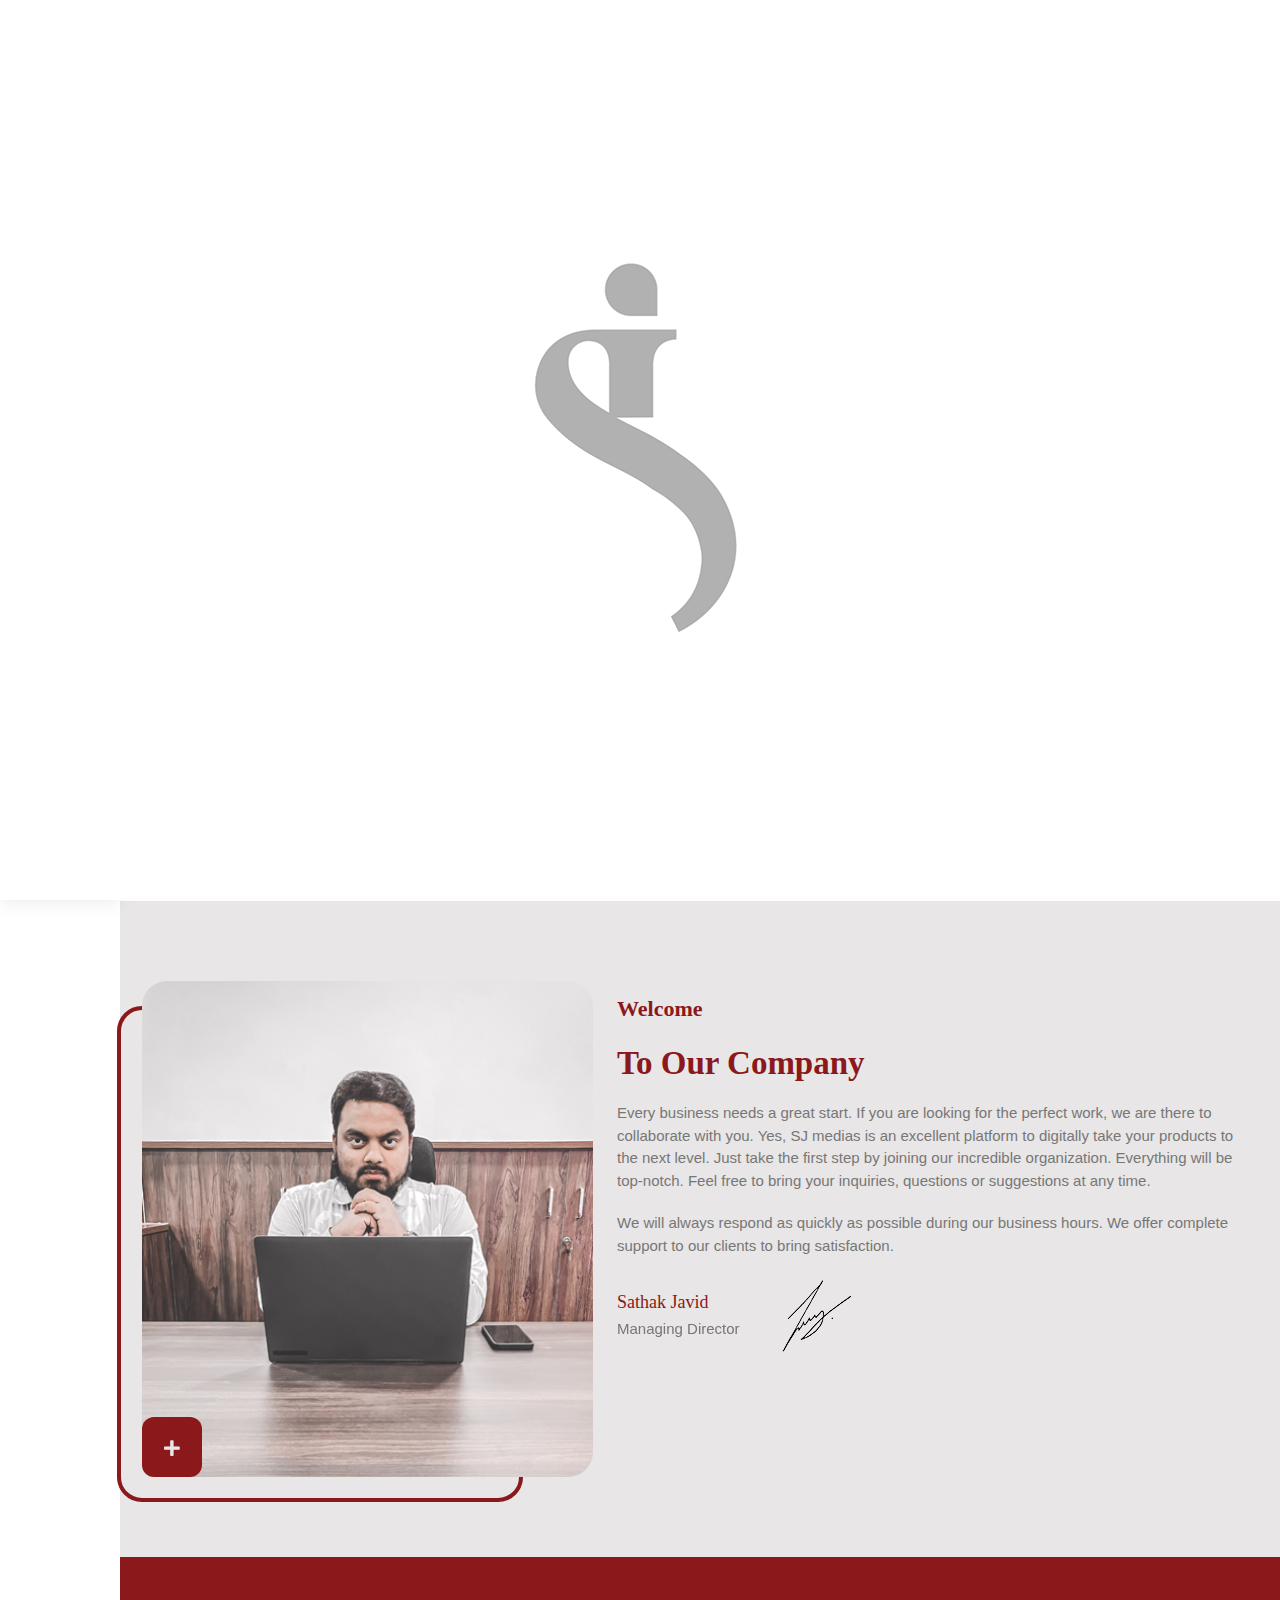
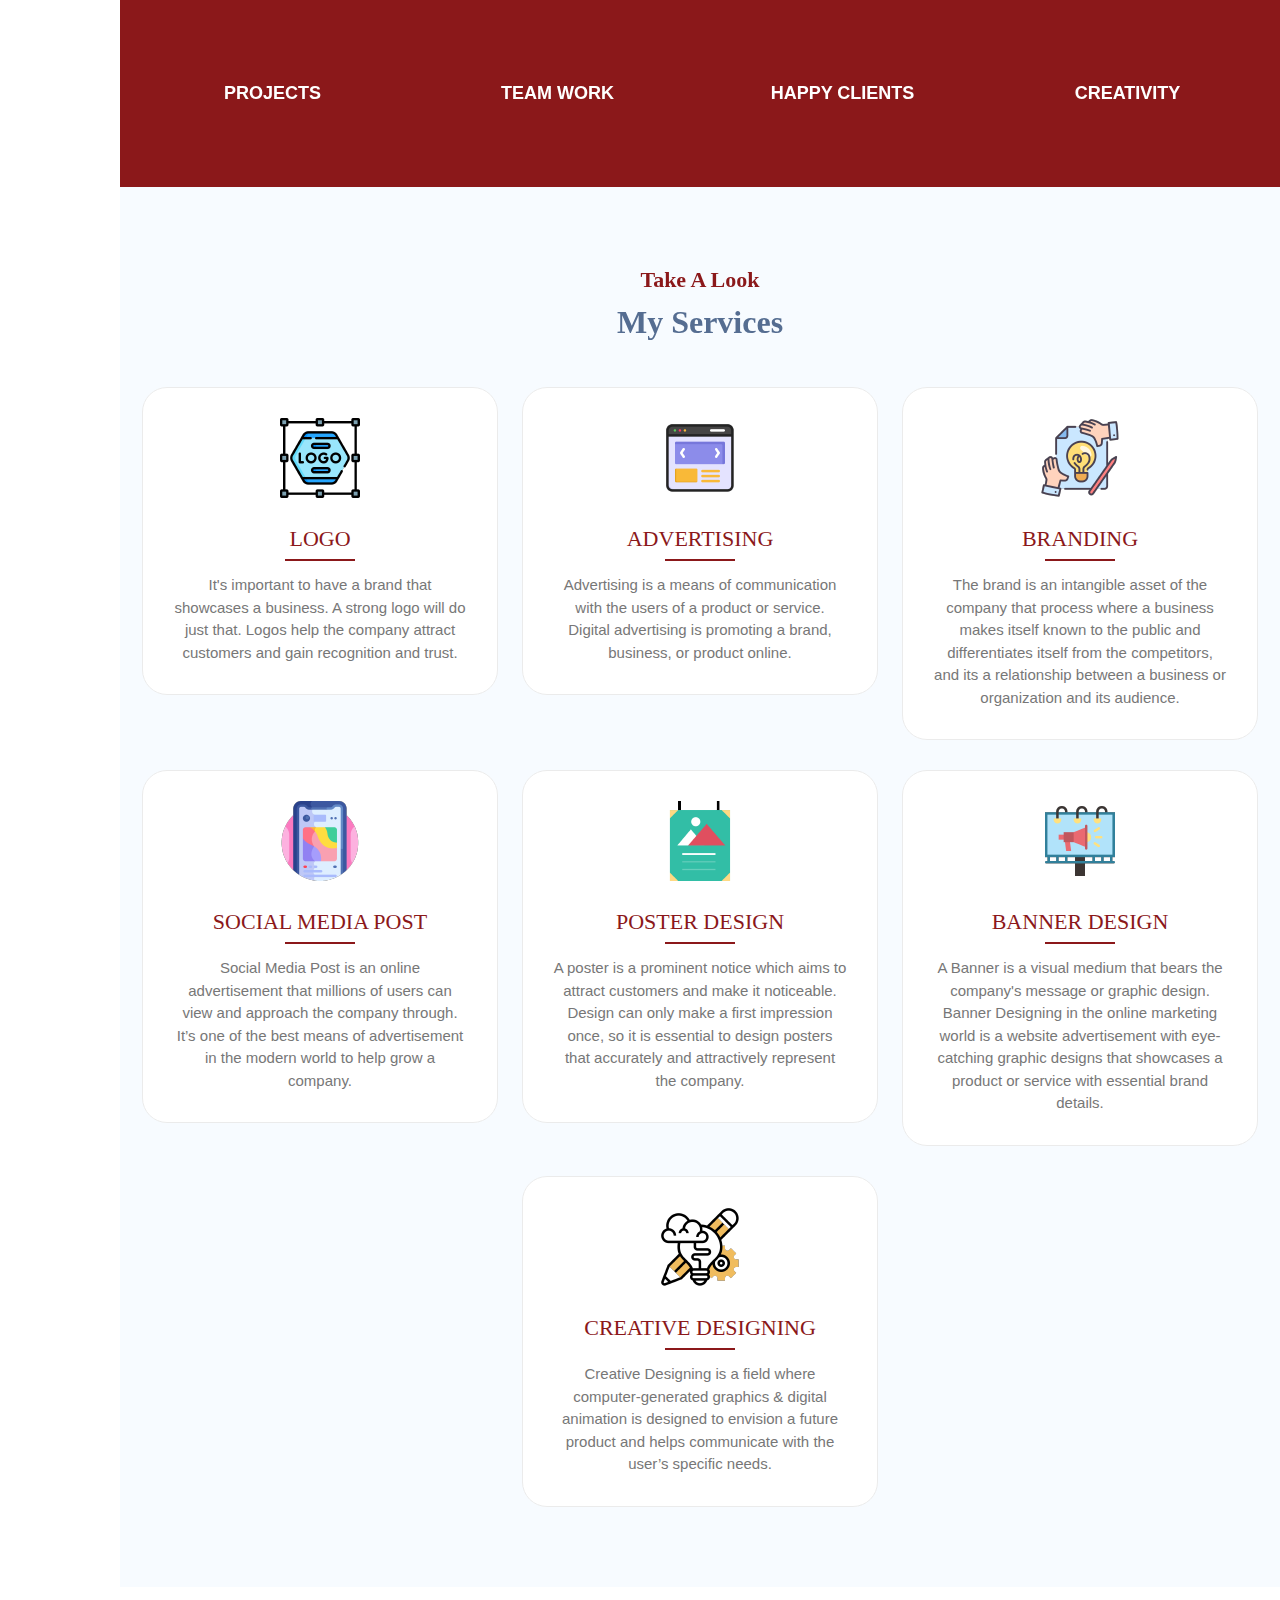
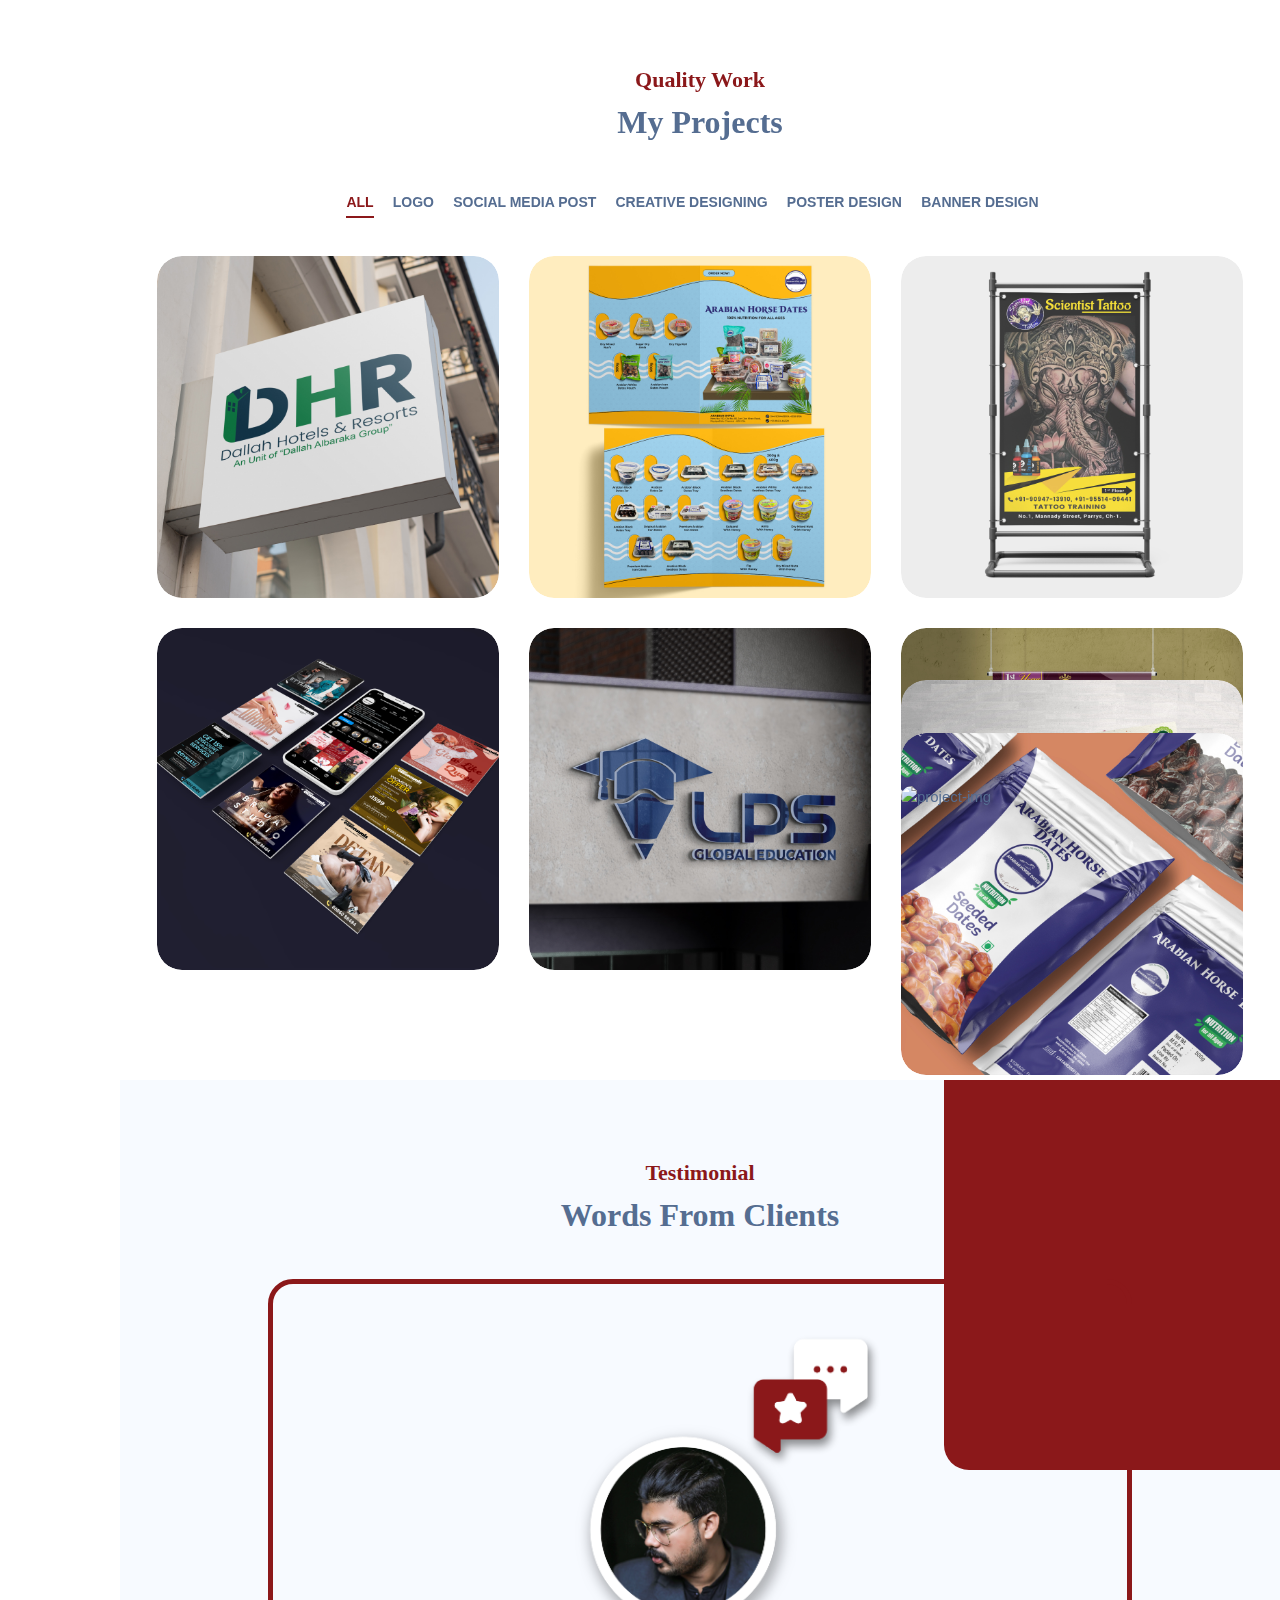
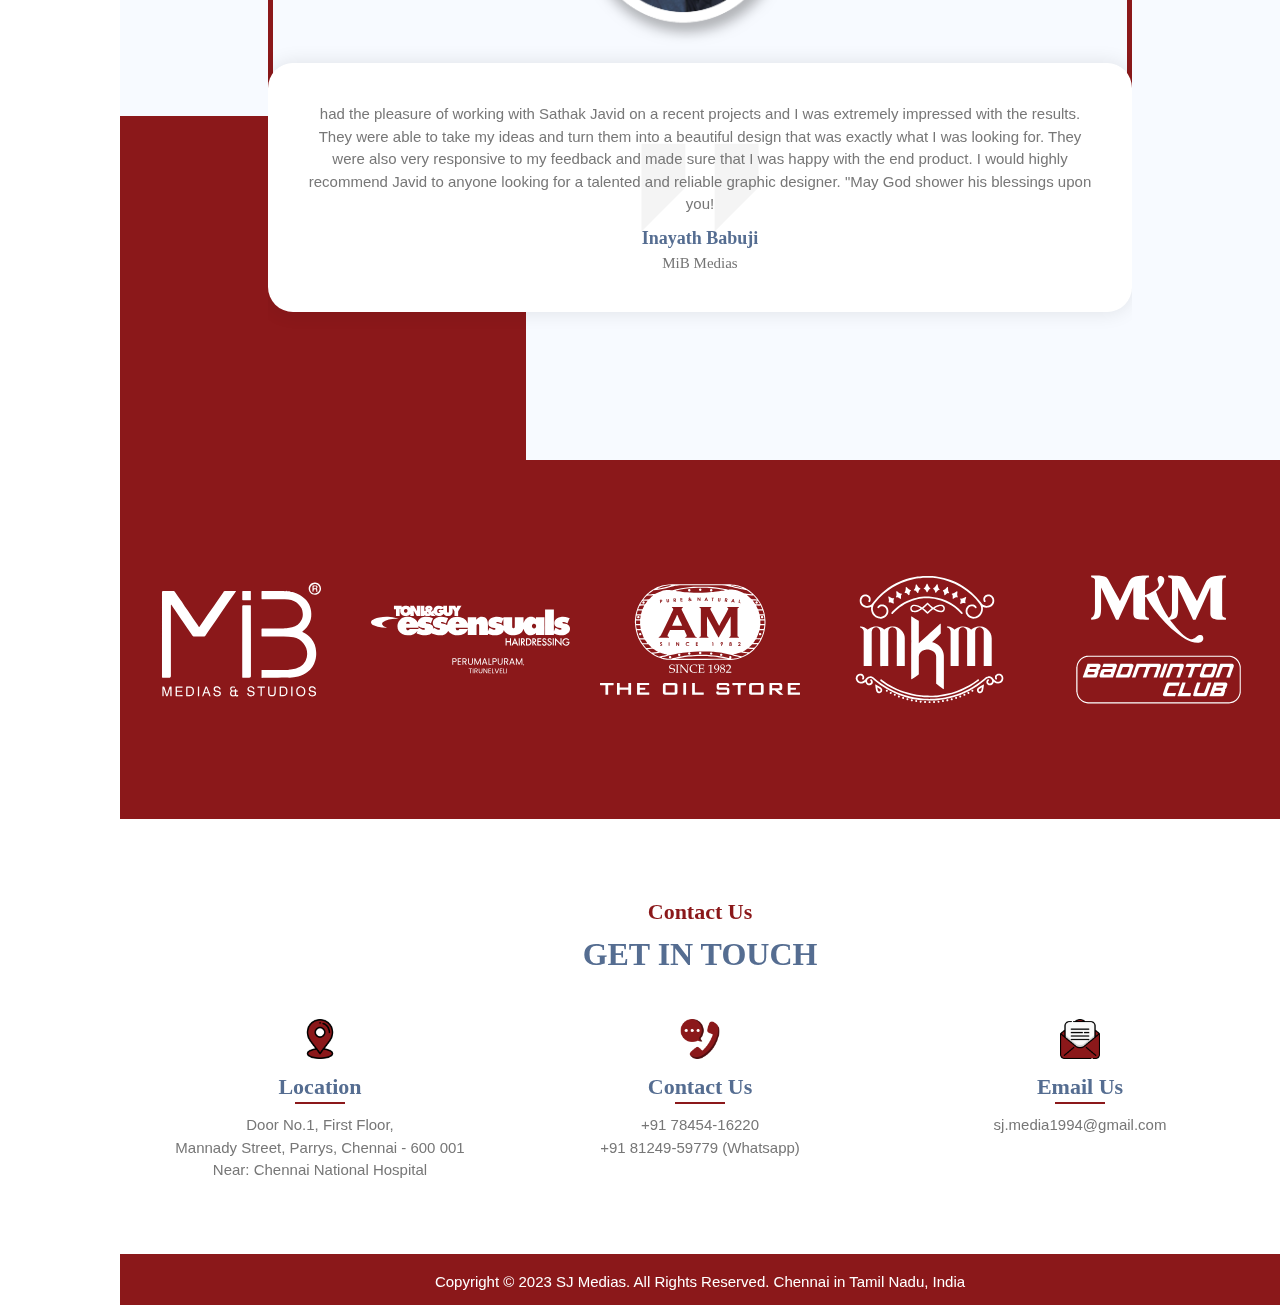
==== commit 1b96122c: "Fix" ====
--- a/index.html
+++ b/index.html
@@ -38,7 +38,7 @@
 <body>
 	<!-- preloader section start -->
 	<div class="preloader">
-		<div class="status"><img src="assets\images\loader-02.gif" id="preloader_image" alt="loader">
+		<div class="status"><img src="assets\images\loader-06.gif" id="preloader_image" alt="loader">
 		</div>
 	</div>
 
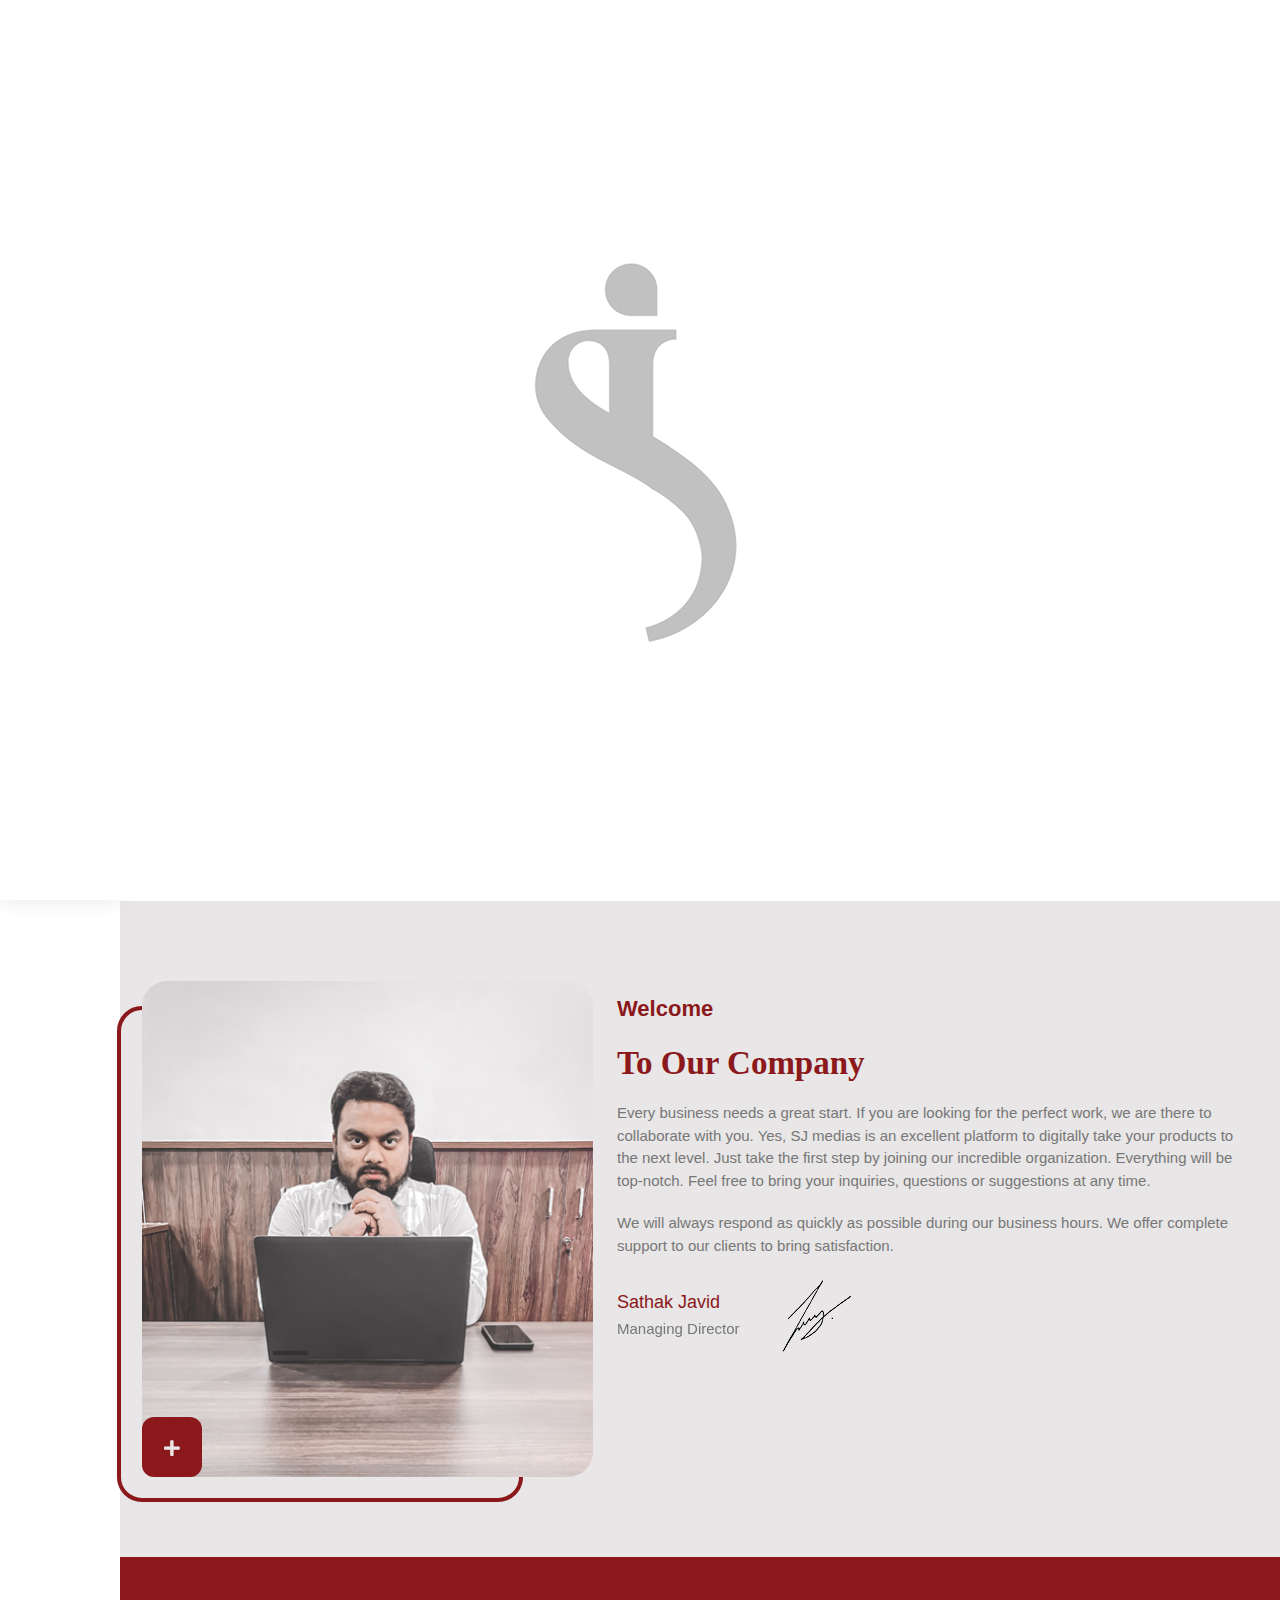
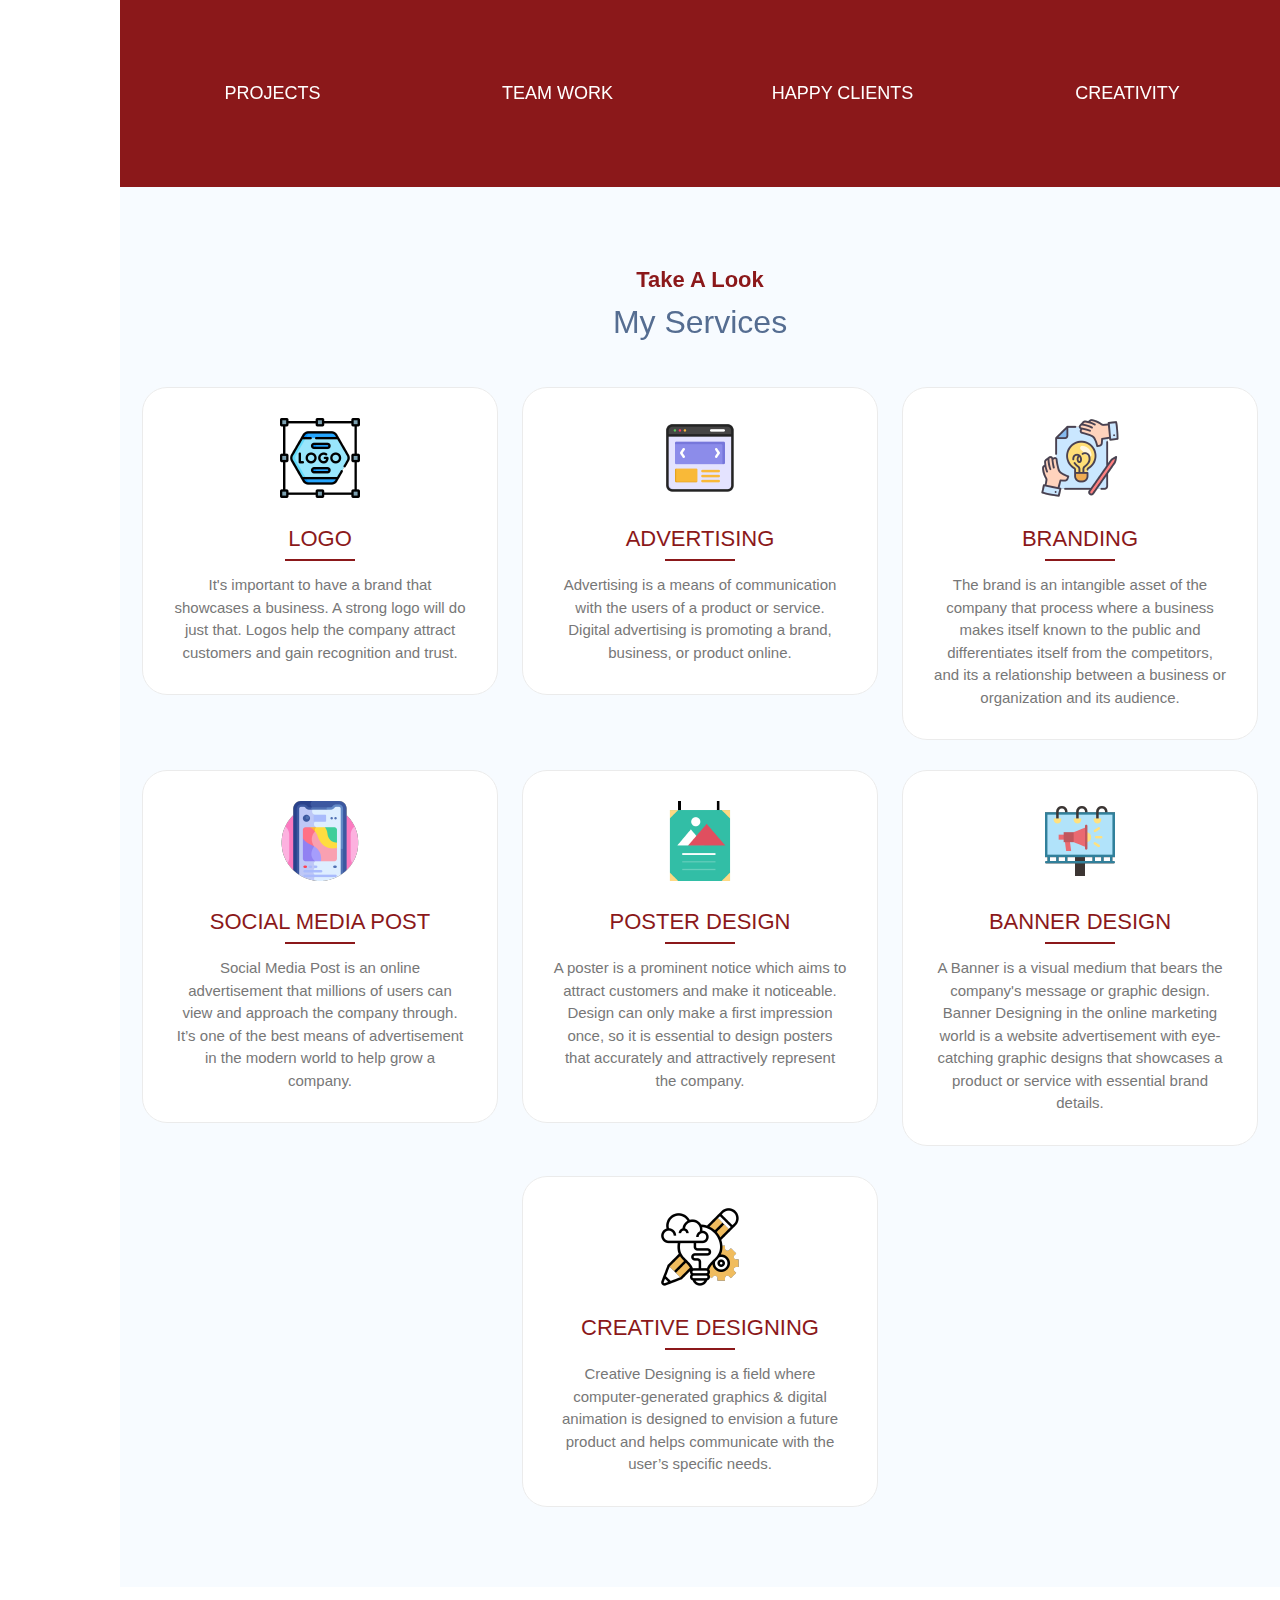
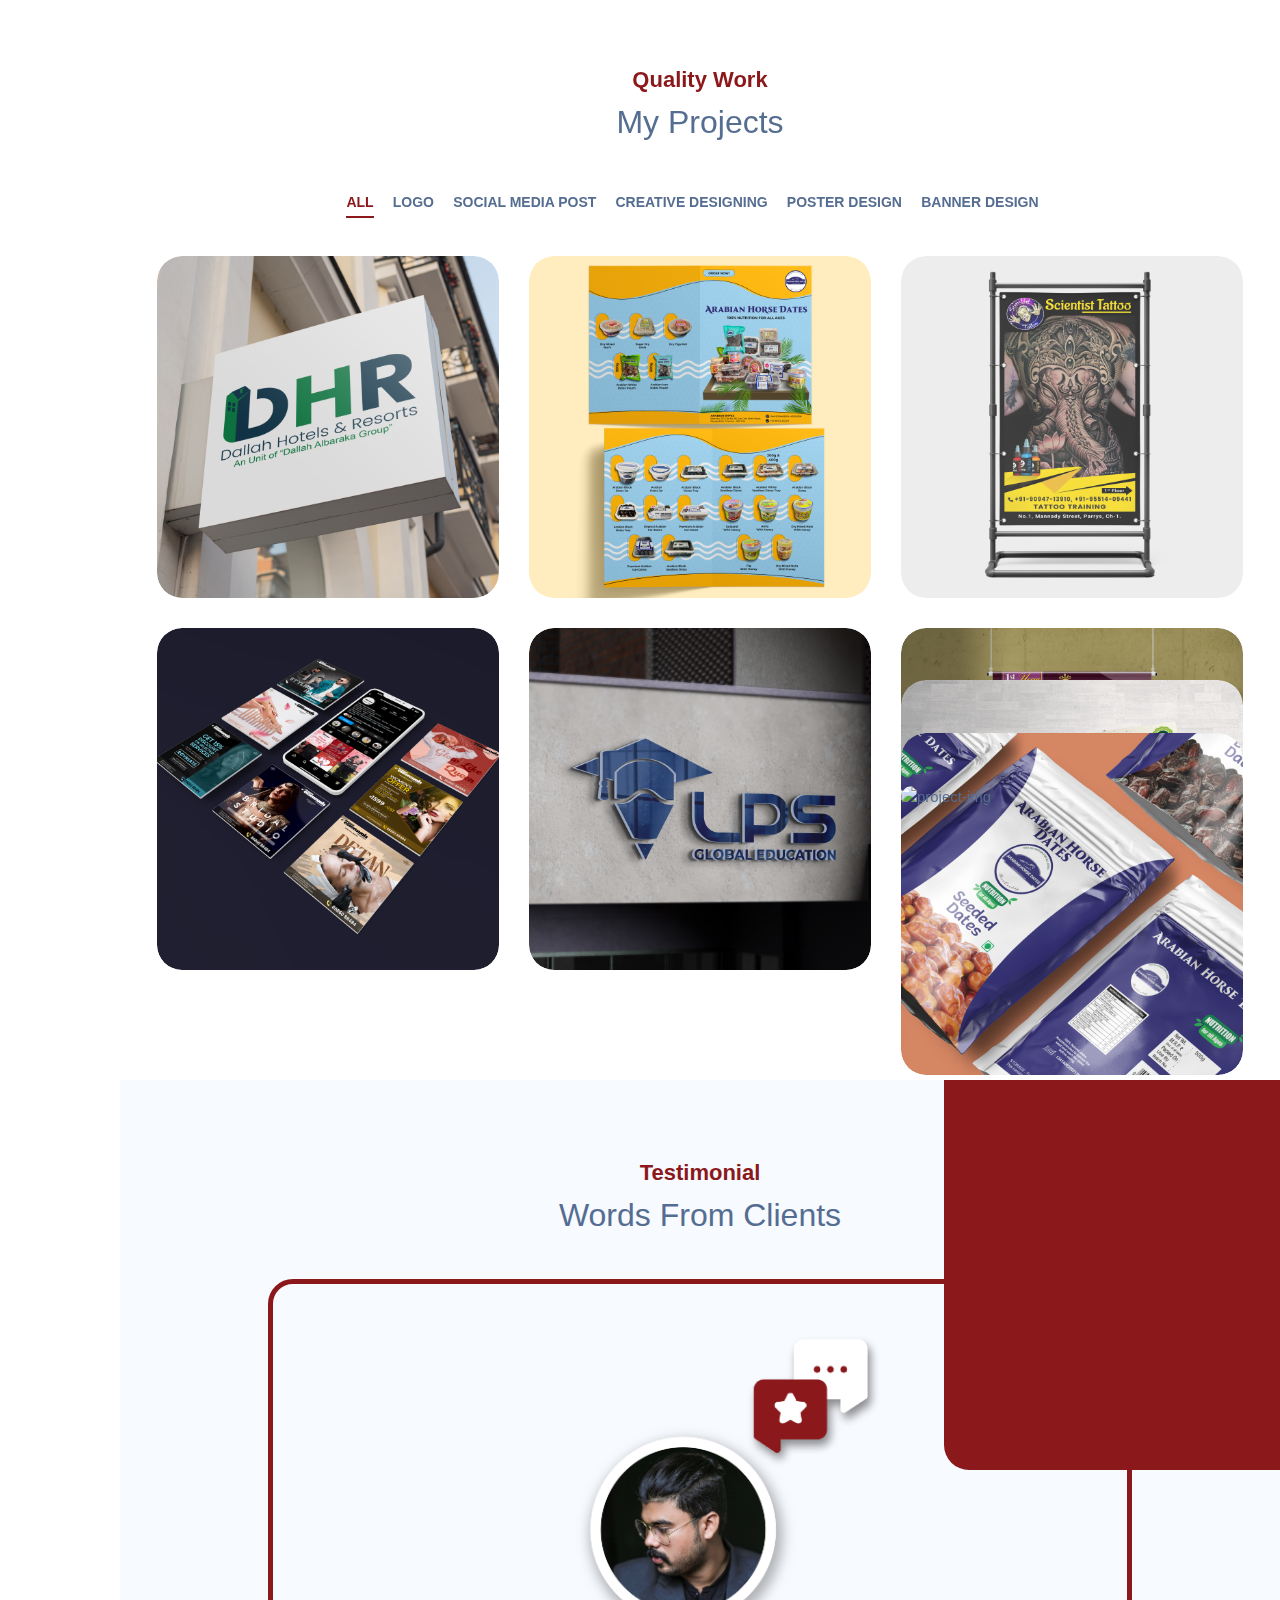
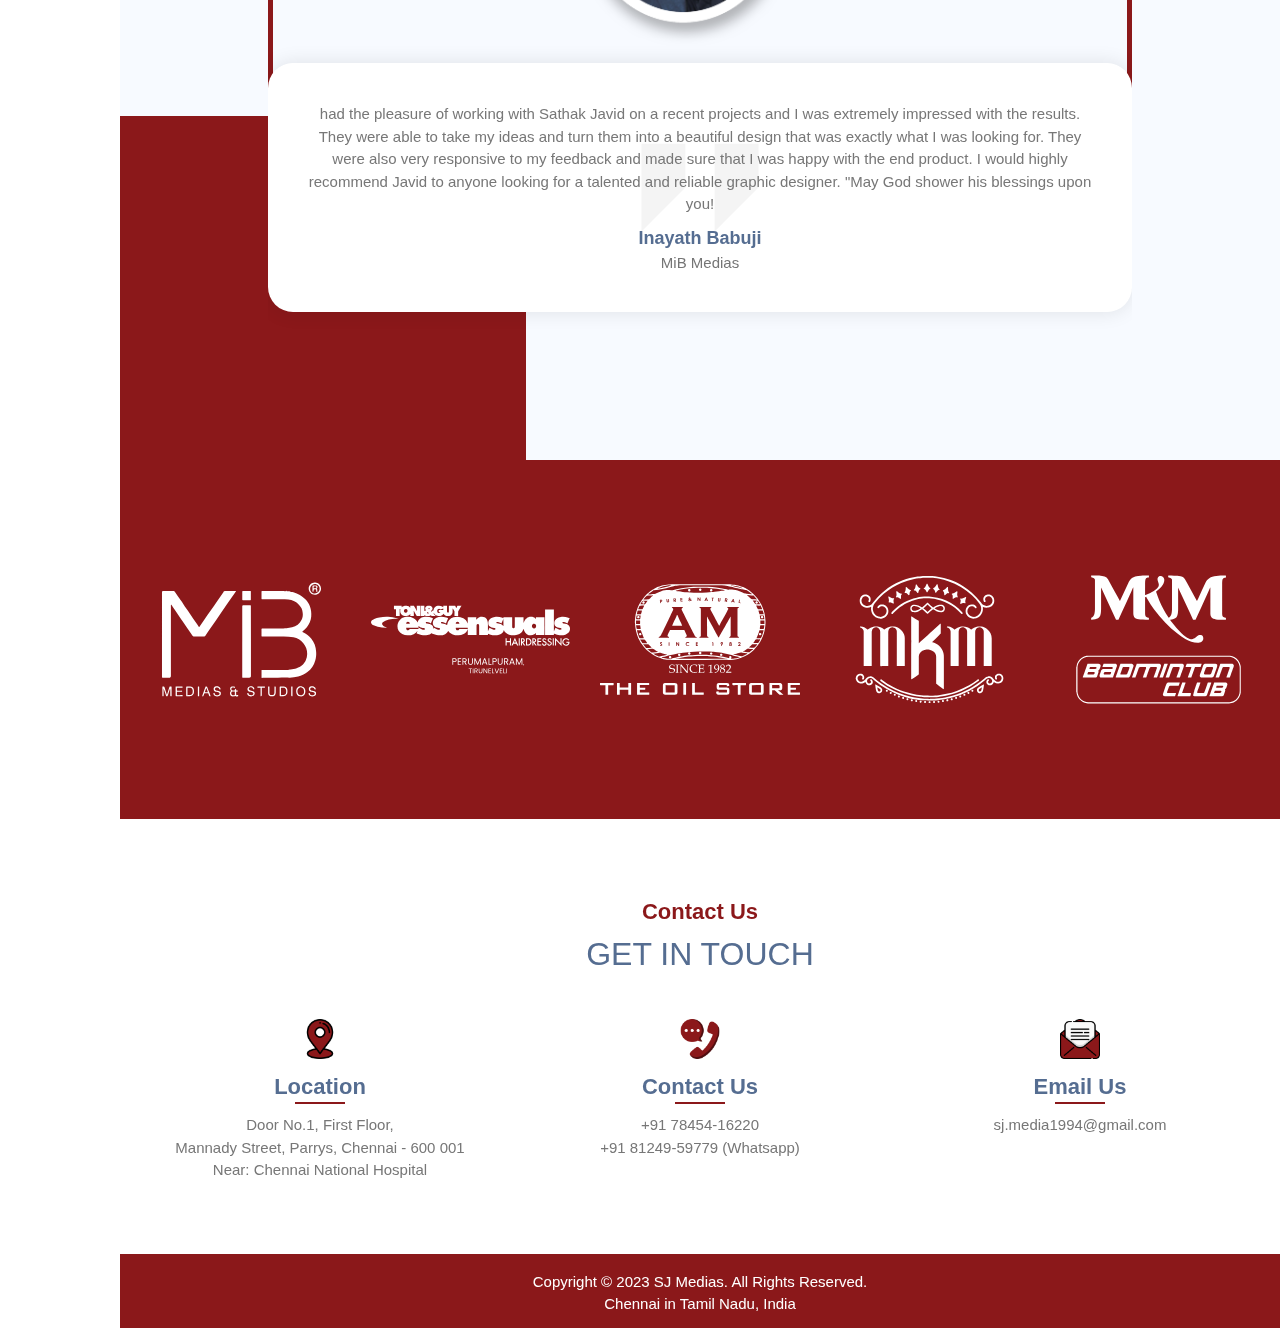
==== commit 7afadb80: "fix" ====
--- a/index.html
+++ b/index.html
@@ -47,7 +47,7 @@
 		<div class="port_sidebar_profile">
 			<a href="javascript:;" class="port_sidebar_position active">
 				<div class="profile_circle ">
-					<img src="assets/images/Icon-01.jpg" alt="profile-image" class="img-fluid" />
+					<img src="assets\images\Icon-DP.svg" alt="profile-image" class="img-fluid" />
 				</div>
 			</a>
 		</div>
@@ -1174,9 +1174,11 @@
 					<div class="copy_right_wrapper ">
 						<div class="col-12 text-center">
 							<p class="copy_right">Copyright &copy; 2023 <a href="javascript:;">SJ Medias.</a> All Rights
-								Reserved. Chennai in Tamil Nadu, India</p>
-						</div>
-					</div>
+								Reserved.</p>
+								<p class="copy_right">Chennai in Tamil Nadu, India</p>
+						</div>
+					</div>
+					
 				</div>
 			</div><!-- End Footer section  -->
 		</div><!-- End contact wrapper  -->
--- a/assets/css/style.css
+++ b/assets/css/style.css
@@ -30,7 +30,7 @@
 /* ================== 01 body start ================== */
 body {
     margin: 0;
-    font-family: 'Josefin Sans', sans-serif;
+    font-family: 'Poppins', sans-serif;
     font-weight: 400;
     font-size: 15px; 
     line-height: 1.5;
@@ -51,7 +51,7 @@
 	cursor: pointer;
 }
 h1,h2,h3,h4,h5,h6{
-    font-family: 'Josefin Sans';
+    font-family: 'Poppins', sans-serif;
 	color:#222222;
 	margin:0;
 	padding:0;
@@ -125,7 +125,7 @@
     font-size: 32px;
     color: #556d91;
     margin: 5px 0;
-	font-weight: 700;
+	font-weight: 500;
     text-transform: capitalize;
 }
 .port_heading_wrapper .port_sub_heading {
@@ -690,8 +690,8 @@
 
 /*================== 04 start banner css ==================  */
 .port_banner_wrapper h1, .port_banner_wrapper h2, .port_banner_wrapper h2, .port_banner_wrapper p, .port_banner_wrapper a{
-	font-family: 'Josefin Sans';
-    font-weight: 600;
+	font-family: 'Poppins', sans-serif;
+    font-weight: 300;
 	margin:0;
 	padding:0;
 }
@@ -1592,7 +1592,7 @@
     margin-top: 20px;
     font-size: 18px;
     text-transform: uppercase;
-    font-weight: 700;
+    font-weight: 400;
 }
 
 /* Progress bar css */
